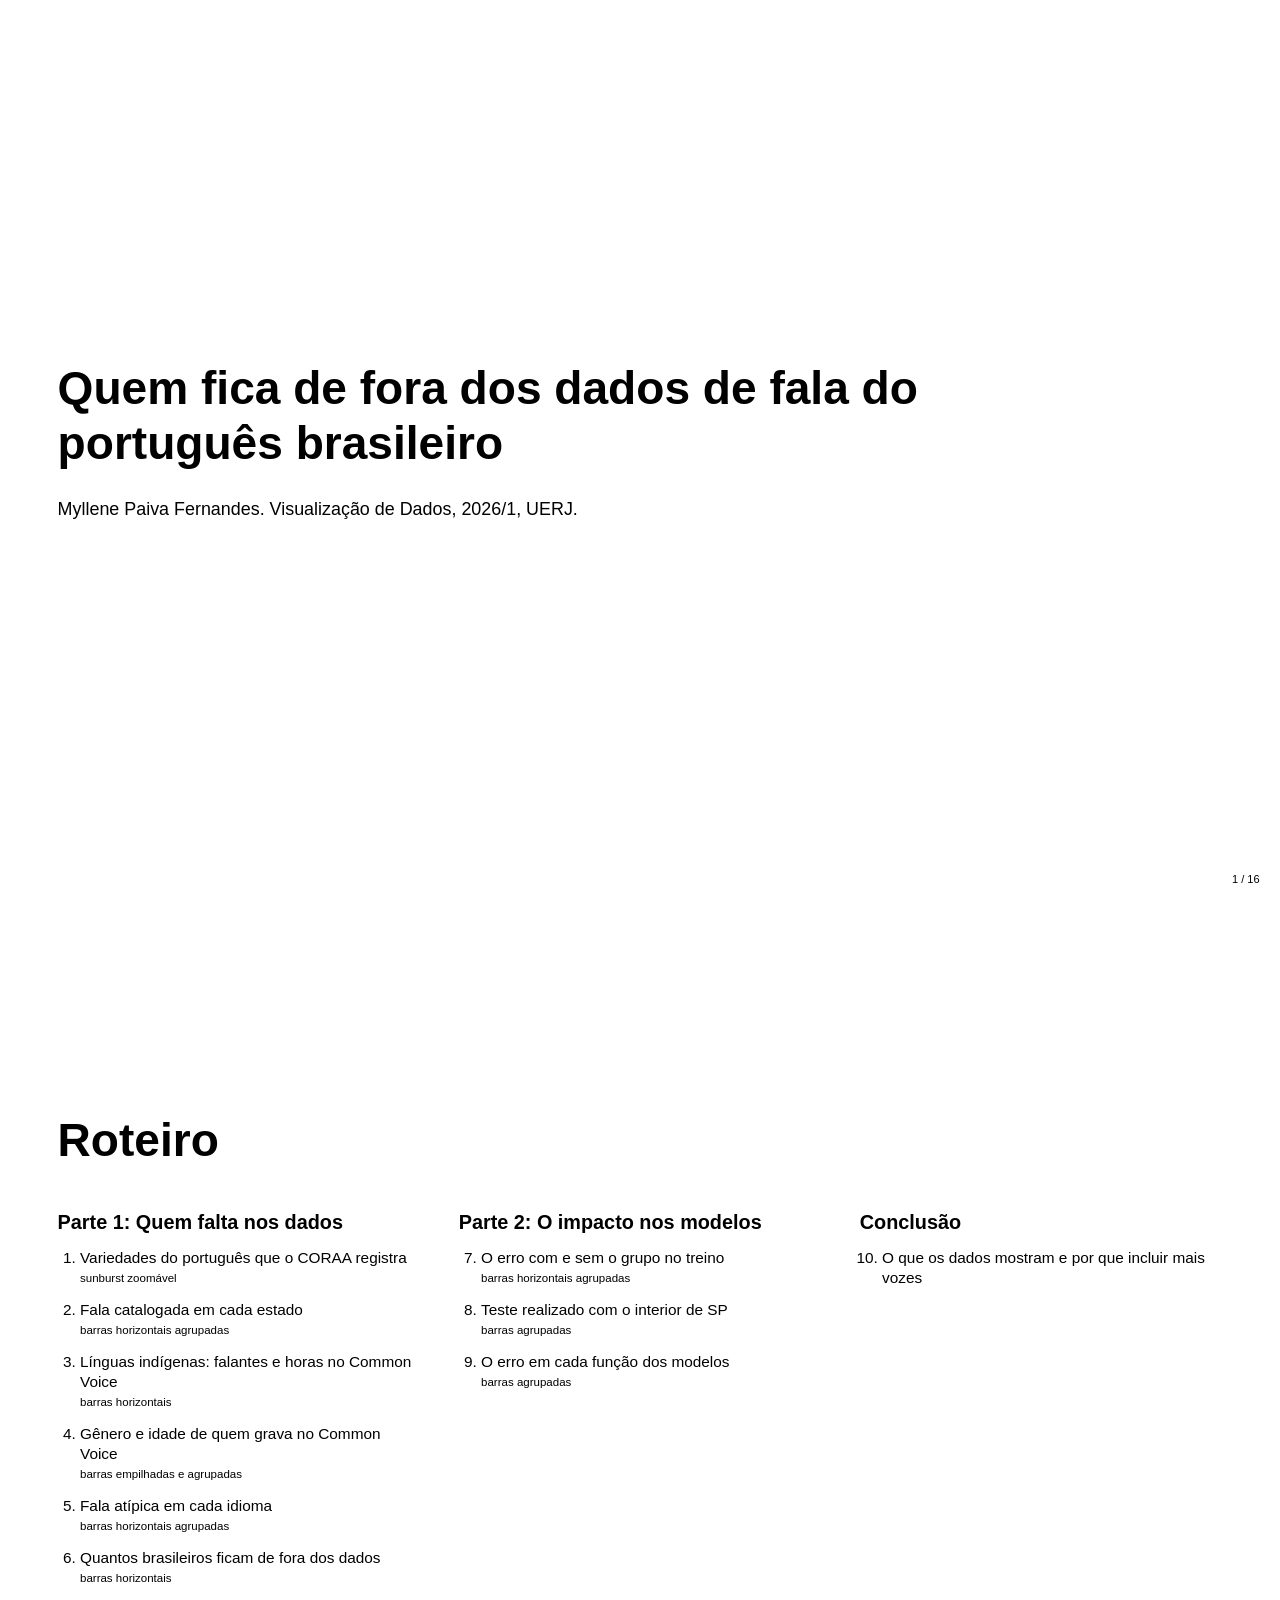
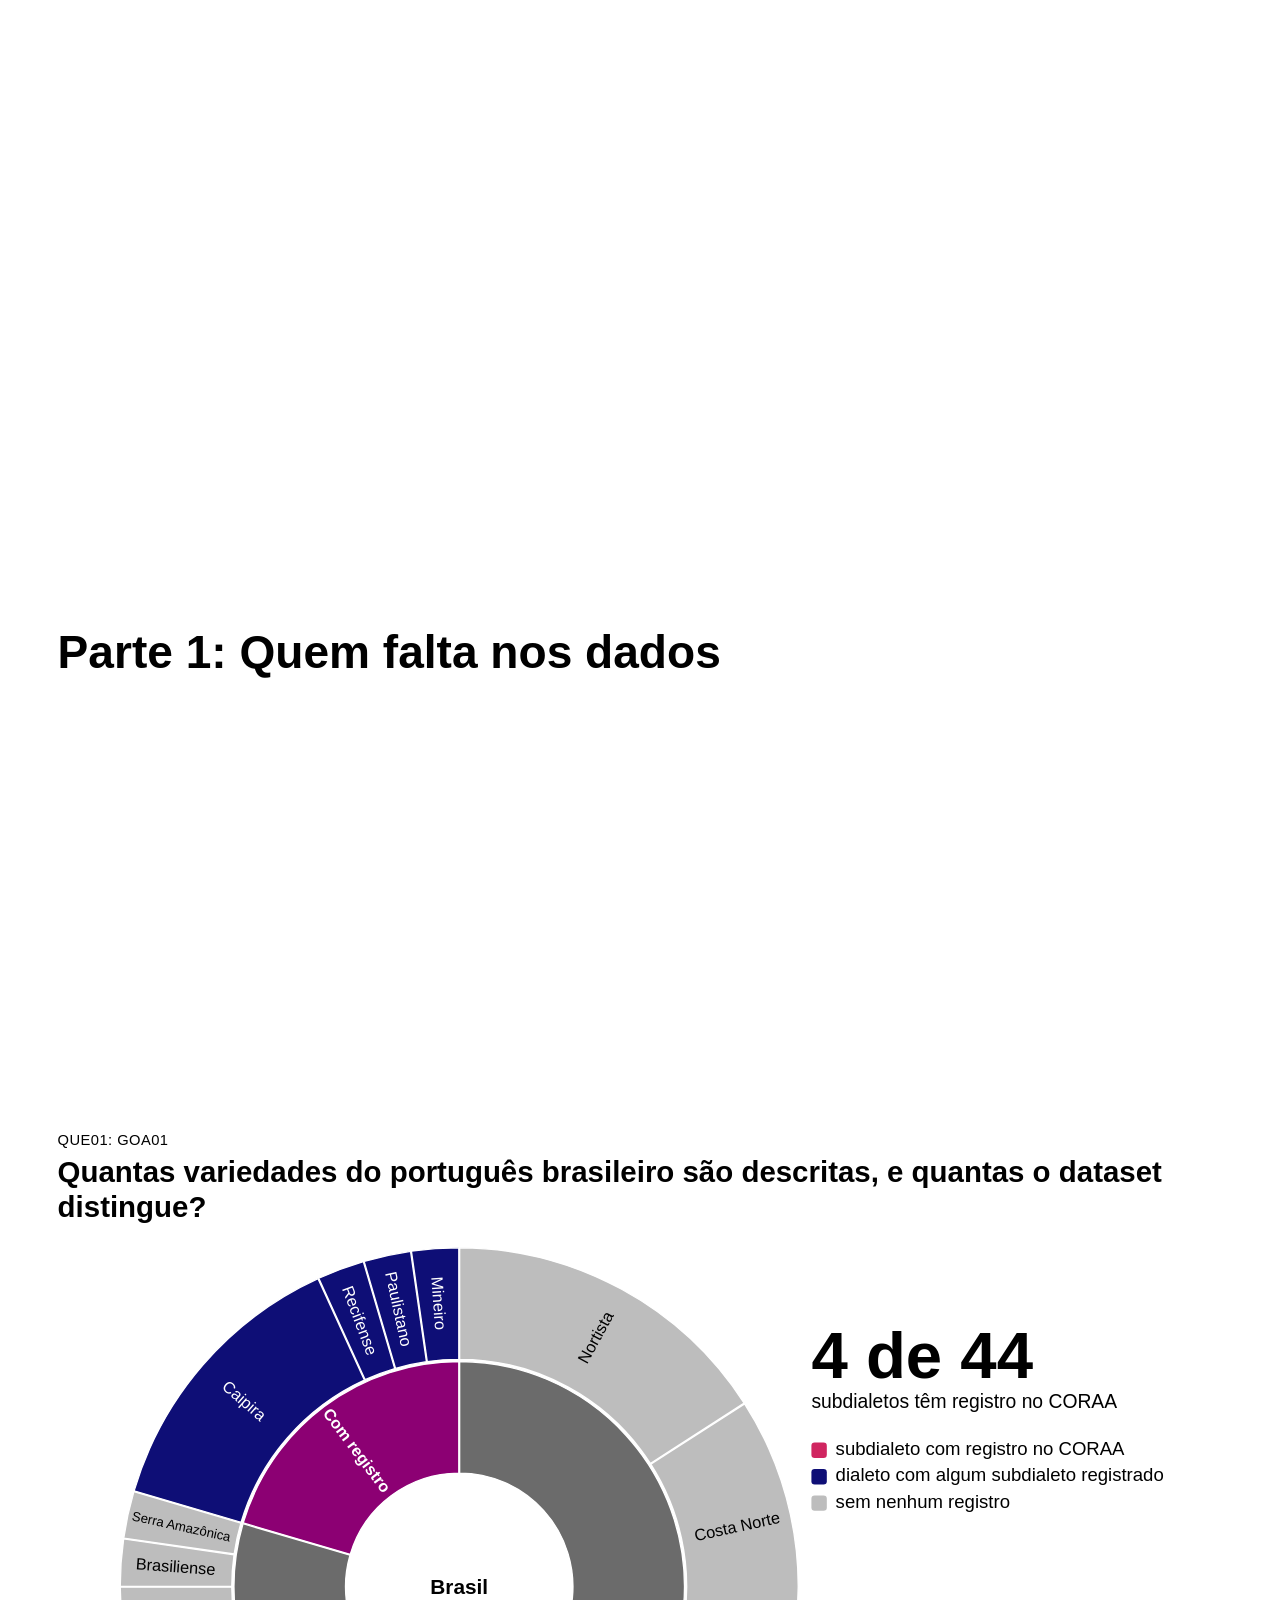
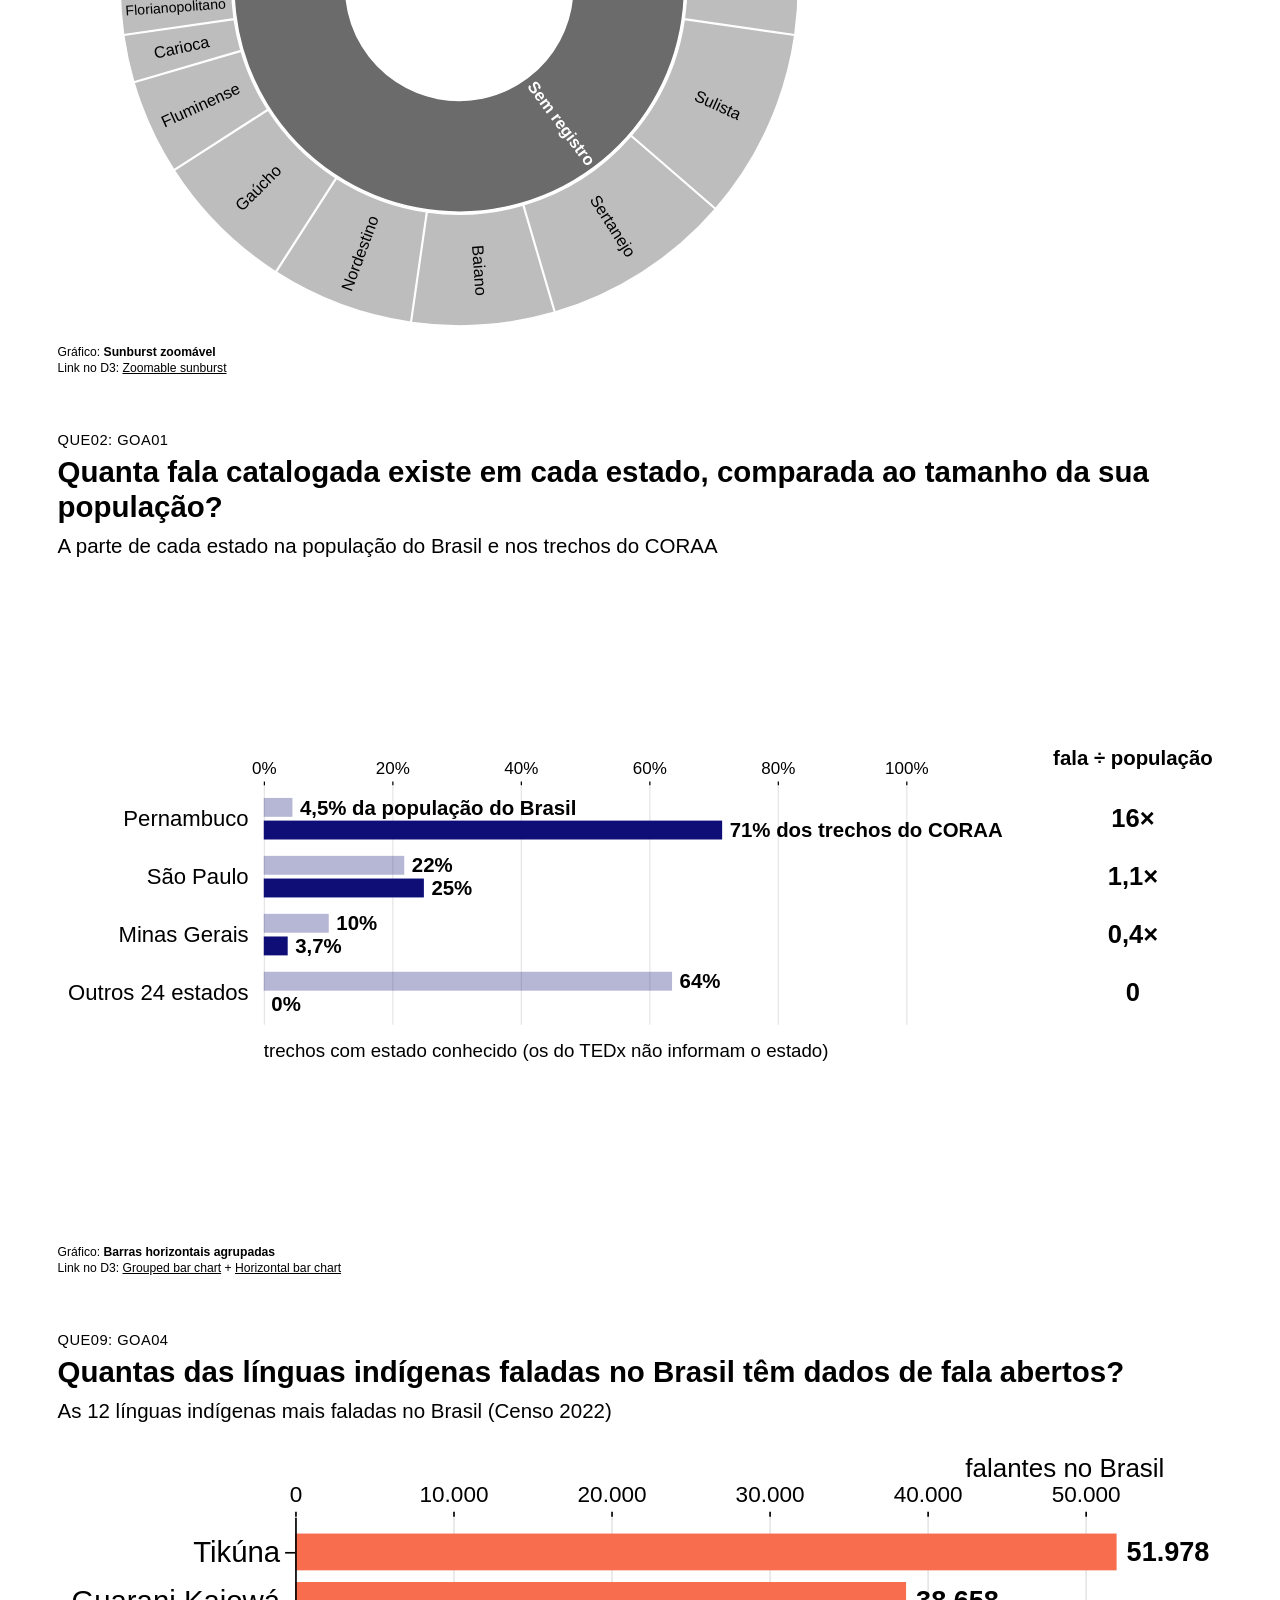
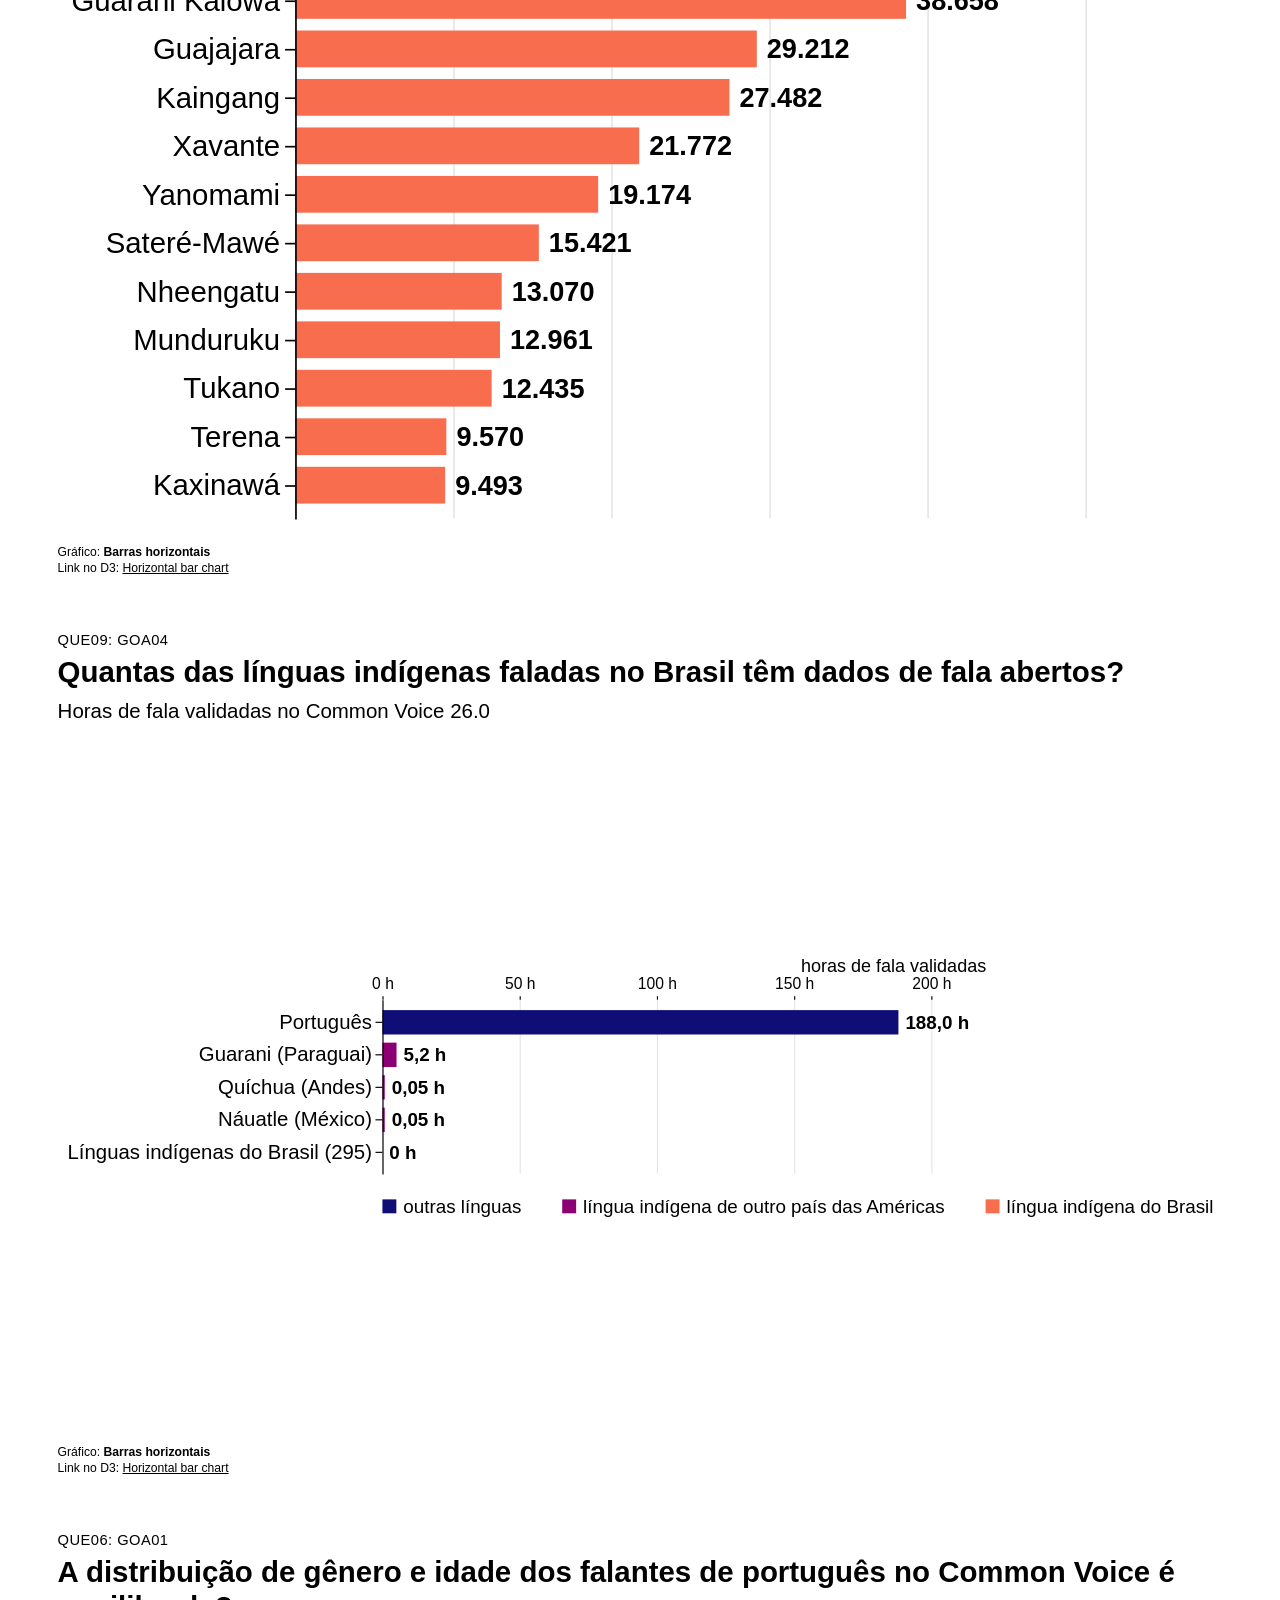
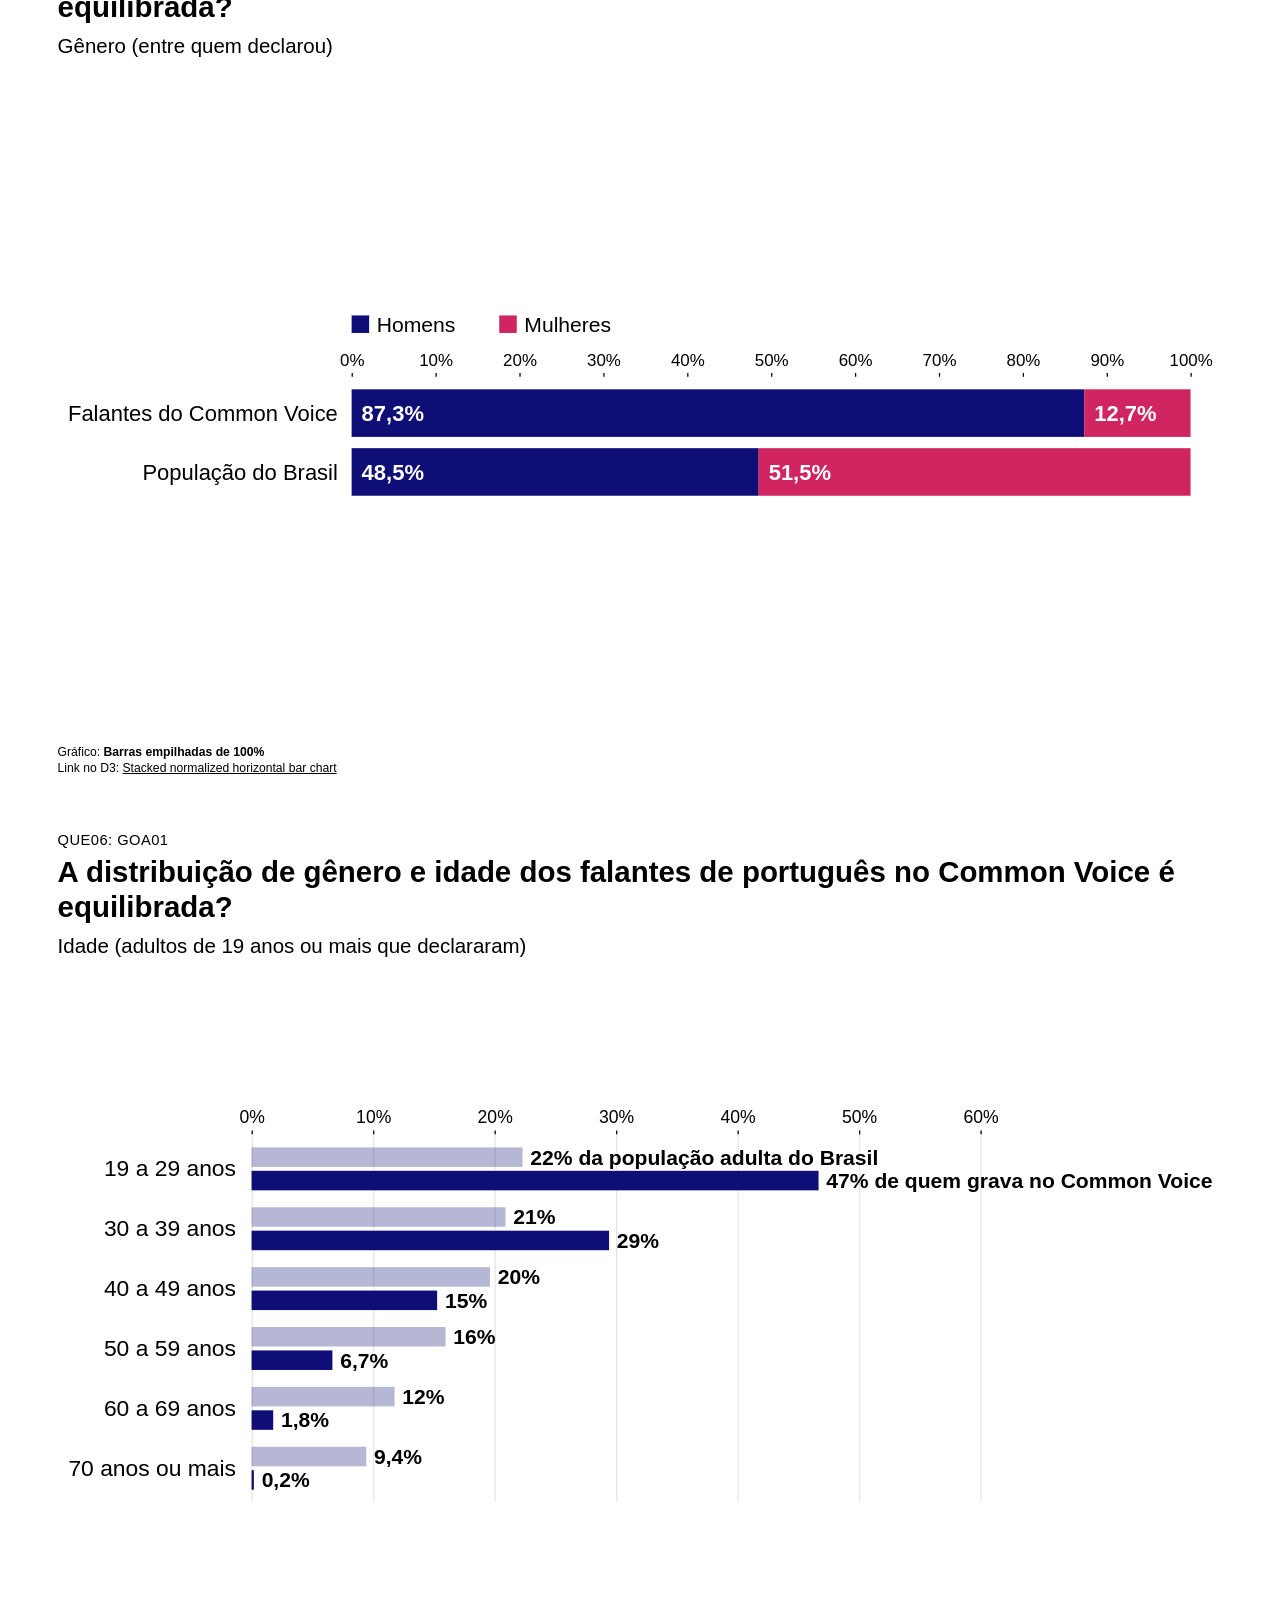
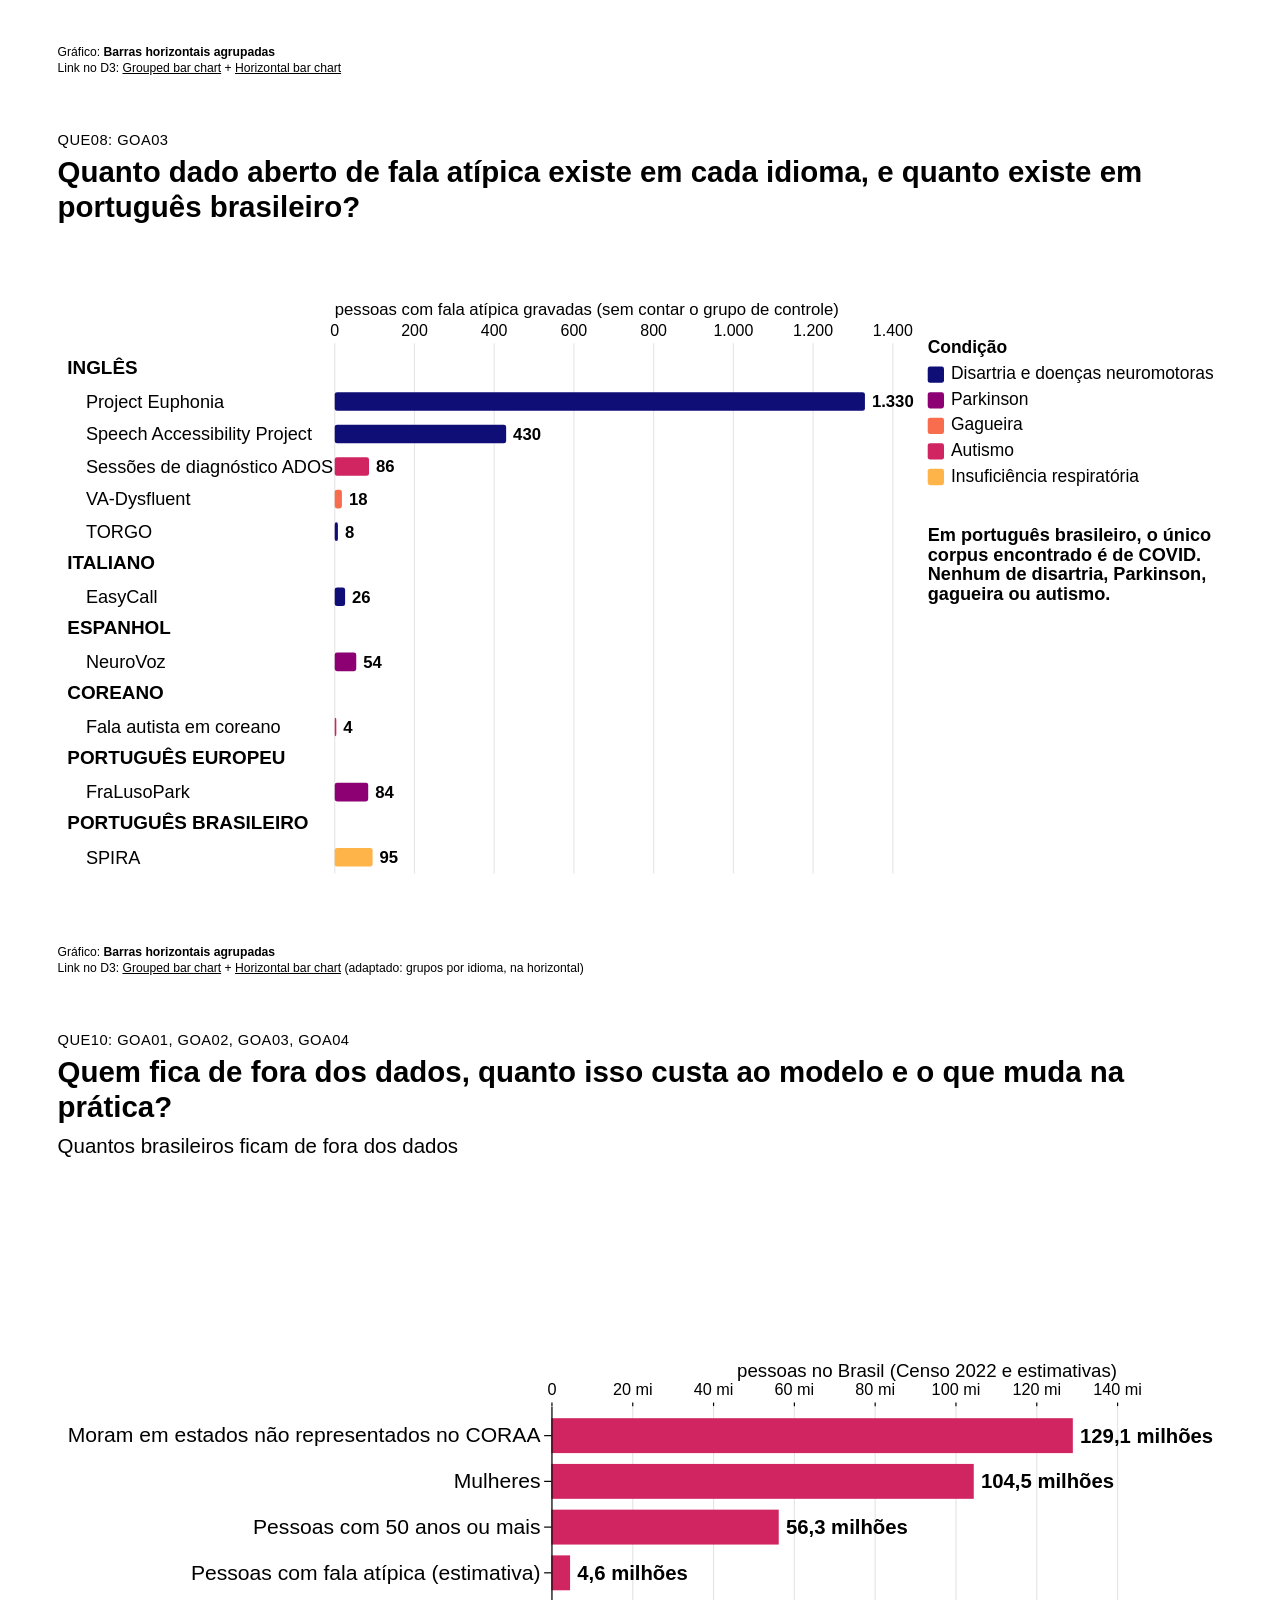
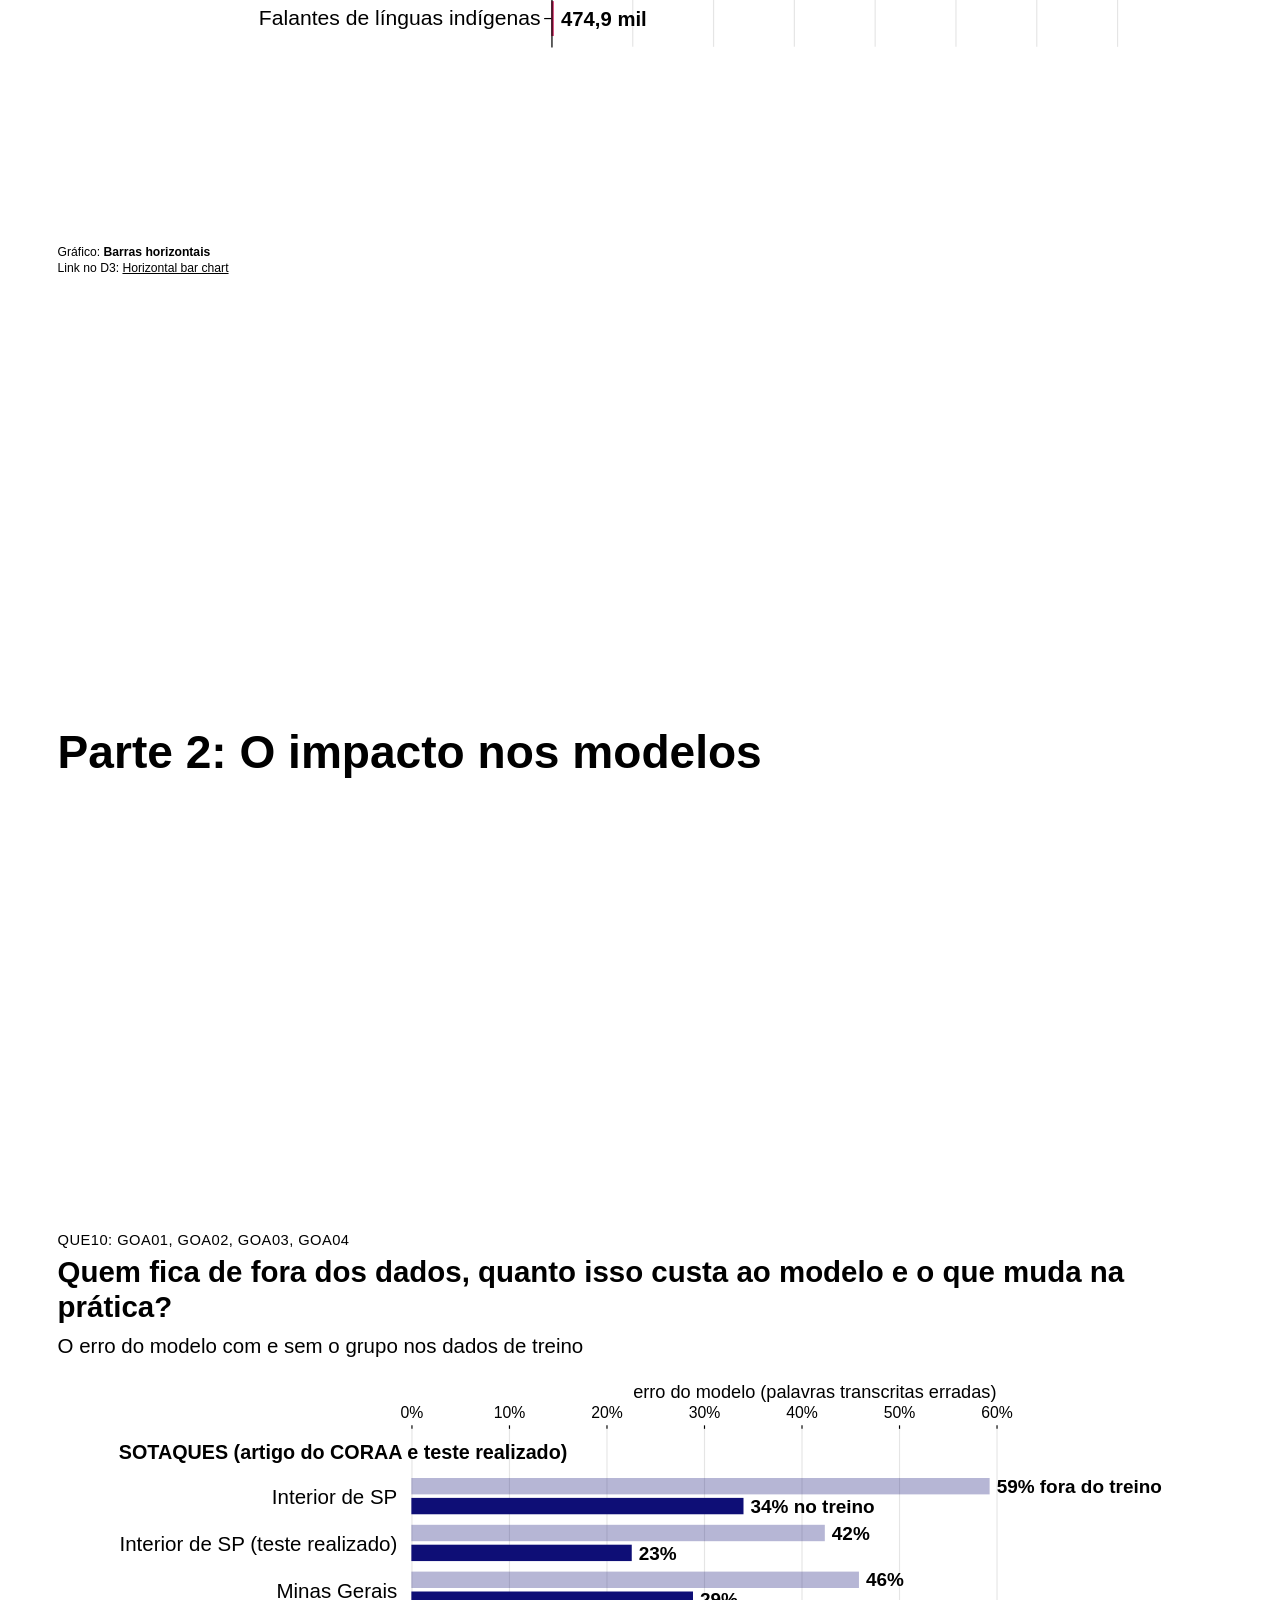
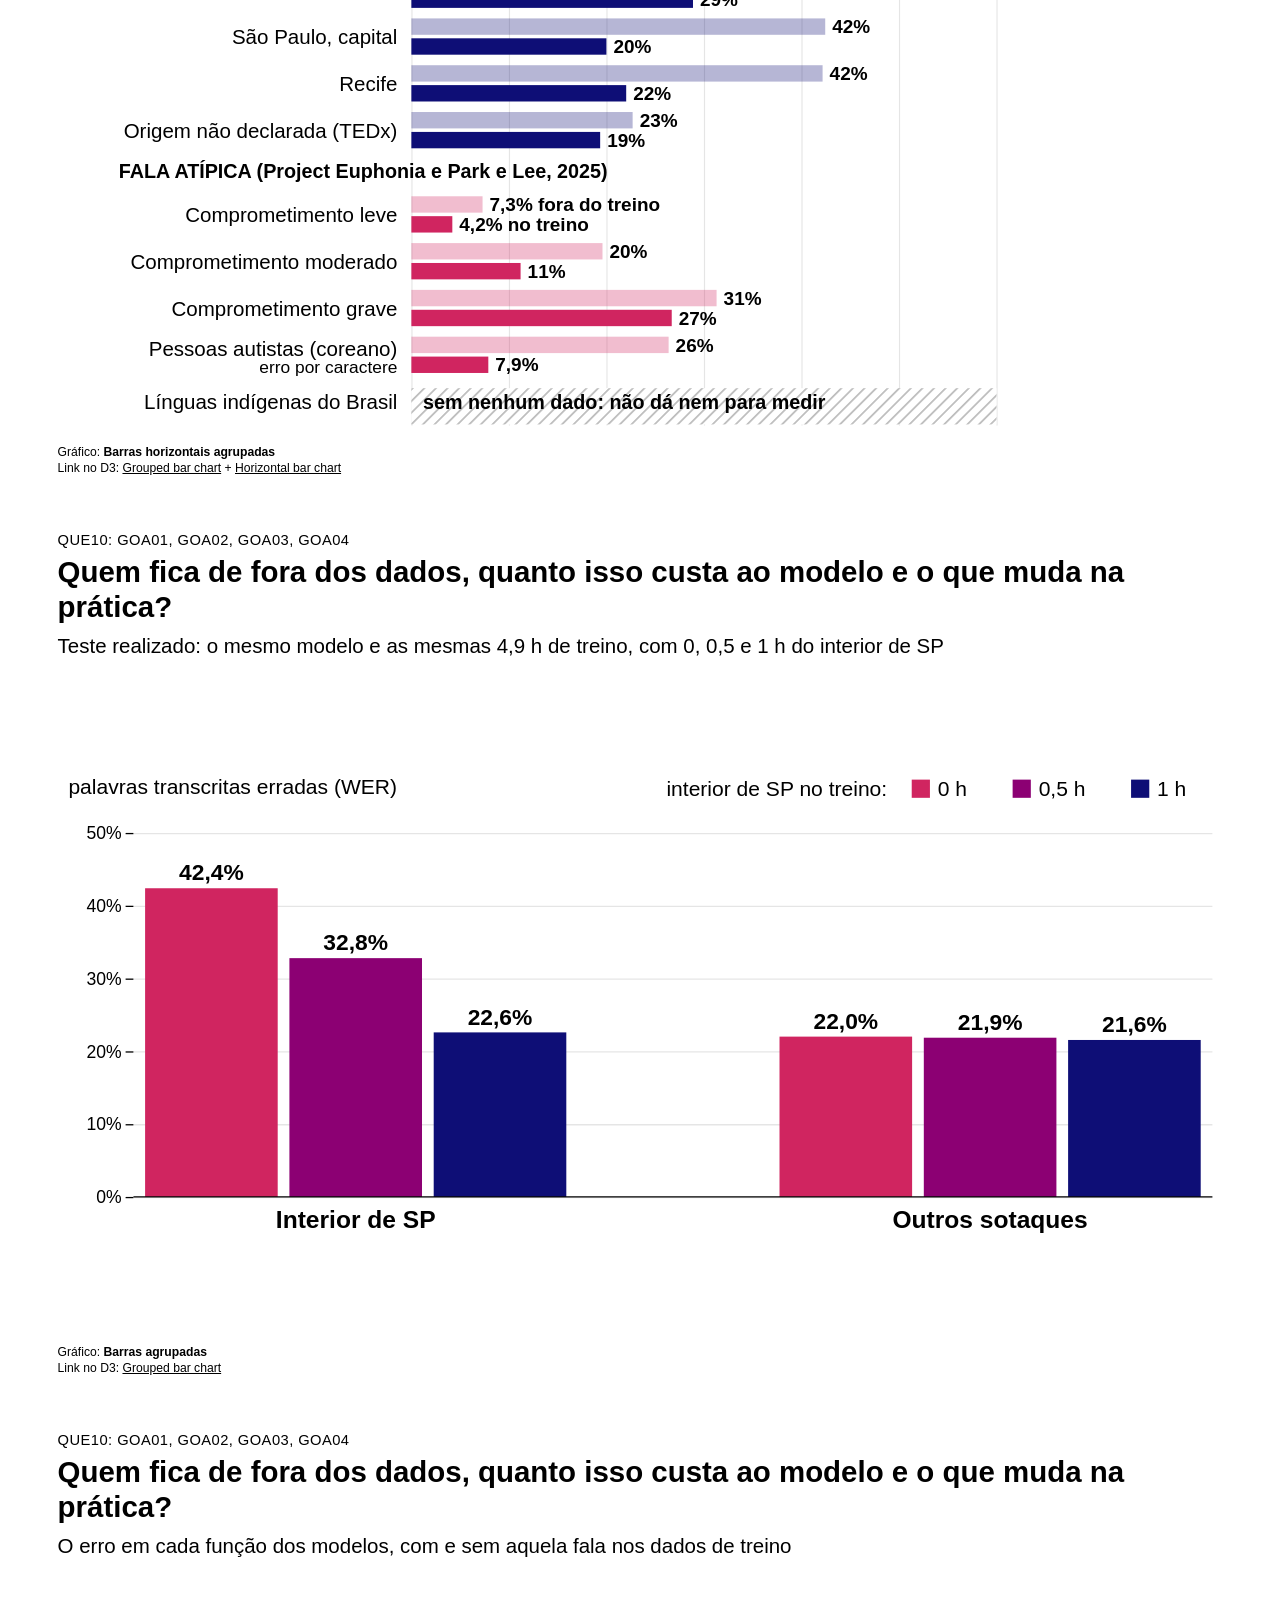
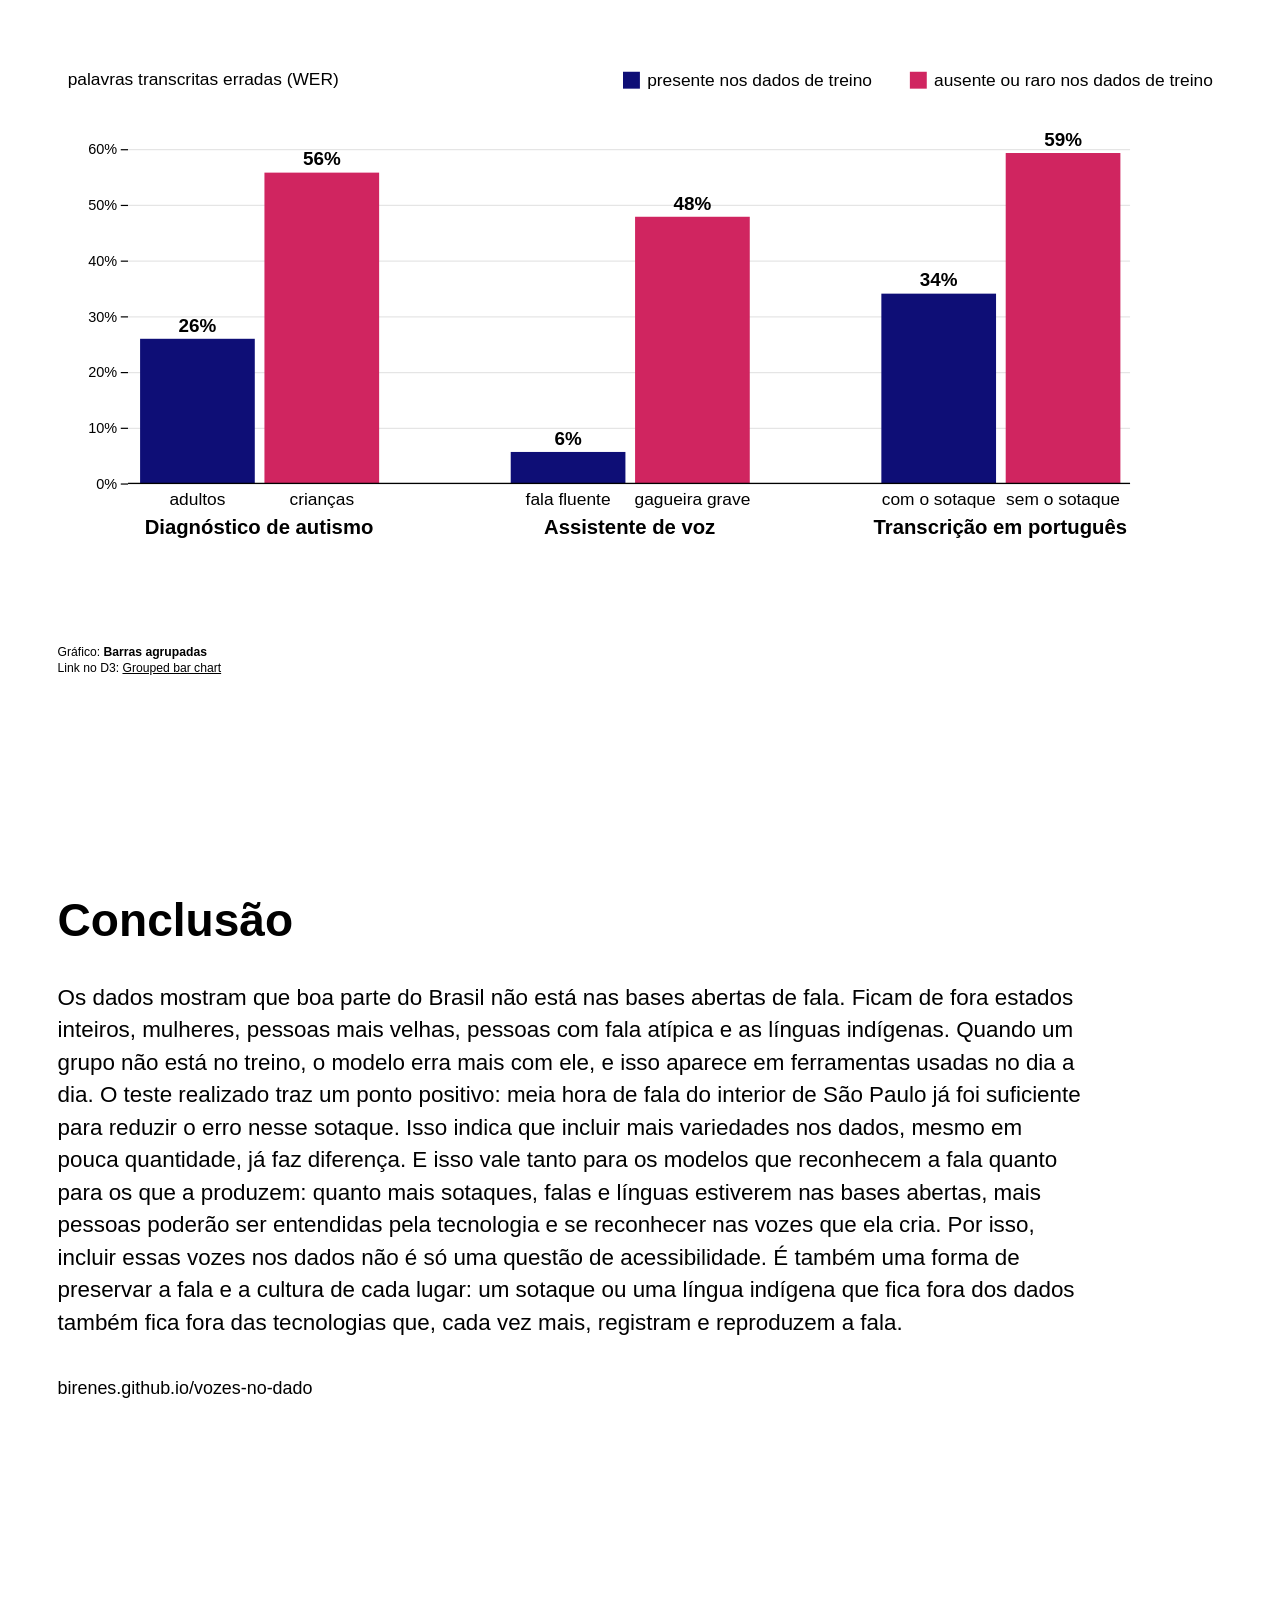
==== apresentacao.html @ 26de5886 "Deixa estados, idade, línguas e fala atípica mais diretos na apresentação Na apresentação, o cartogr" ====
<!doctype html>
<html lang="pt-BR">
<head>
<meta charset="utf-8">
<meta name="viewport" content="width=device-width, initial-scale=1">
<title>Apresentação: Quem fica de fora dos dados de fala do português brasileiro</title>
<link rel="stylesheet" href="estilo.css">
<link rel="stylesheet" href="apresentacao.css">
<script src="lib/d3.min.js"></script>
<script src="lib/d3-sankey.min.js"></script>
</head>
<body class="apresentacao">

<div class="slide texto">
  <h1>Quem fica de fora dos dados de fala do português brasileiro</h1>
  <p class="autoria">Myllene Paiva Fernandes. Visualização de Dados, 2026/1, UERJ.</p>
</div>

<!-- roteiro: cada item leva ao slide do grafico (data-ir = id do grafico) -->
<div class="slide texto roteiro">
  <div class="parte">Roteiro</div>
  <div class="etapas">
    <div>
      <h3>Parte 1: Quem falta nos dados</h3>
      <ol>
        <li><a data-ir="g01">Variedades do português que o CORAA registra</a> <span>sunburst zoomável</span></li>
        <li><a data-ir="g02p">Fala catalogada em cada estado</a> <span>barras horizontais agrupadas</span></li>
        <li><a data-ir="g09a">Línguas indígenas: falantes e horas no Common Voice</a> <span>barras horizontais</span></li>
        <li><a data-ir="g06a">Gênero e idade de quem grava no Common Voice</a> <span>barras empilhadas e agrupadas</span></li>
        <li><a data-ir="g08">Fala atípica em cada idioma</a> <span>barras horizontais agrupadas</span></li>
        <li><a data-ir="g10a">Quantos brasileiros ficam de fora dos dados</a> <span>barras horizontais</span></li>
      </ol>
    </div>
    <div>
      <h3>Parte 2: O impacto nos modelos</h3>
      <ol start="7">
        <li><a data-ir="g10e">O erro com e sem o grupo no treino</a> <span>barras horizontais agrupadas</span></li>
        <li><a data-ir="g10d">Teste realizado com o interior de SP</a> <span>barras agrupadas</span></li>
        <li><a data-ir="g10c">O erro em cada função dos modelos</a> <span>barras agrupadas</span></li>
      </ol>
    </div>
    <div>
      <h3>Conclusão</h3>
      <ol start="10">
        <li><a data-ir="fechamento">O que os dados mostram e por que incluir mais vozes</a></li>
      </ol>
    </div>
  </div>
</div>

<div class="slide texto"><div class="parte">Parte 1: Quem falta nos dados</div></div>

<div class="slide">
  <div class="etiqueta">QUE01: GOA01</div>
  <h2>Quantas variedades do português brasileiro são descritas, e quantas o dataset distingue?</h2>
  <div class="grafico" id="g01"></div>
  <p class="tipo">Gráfico: <strong>Sunburst zoomável</strong><br>Link no D3: <a href="https://observablehq.com/@d3/zoomable-sunburst" target="_blank">Zoomable sunburst</a></p>
</div>

<div class="slide" hidden>
  <div class="etiqueta">QUE01: versão estática</div>
  <h2>Quantas variedades do português brasileiro são descritas, e quantas o dataset distingue? (versão estática)</h2>
  <div class="grafico" id="g01b"></div>
  <p class="tipo">Gráfico: <strong>Sunburst</strong><br>Link no D3: <a href="https://observablehq.com/@d3/sunburst/2" target="_blank">Sunburst</a></p>
</div>

<div class="slide" hidden>
  <div class="etiqueta">QUE02: GOA01</div>
  <h2>Quanta fala catalogada existe em cada estado, comparada ao tamanho da sua população?</h2>
  <div class="grafico" id="g02"></div>
  <p class="tipo">Gráfico: <strong>Cartograma de círculos (Dorling)</strong><br>Link no D3: <a href="https://observablehq.com/@d3/bubble-map/2" target="_blank">Bubble map</a> + <a href="https://observablehq.com/@d3/collision-detection/2" target="_blank">Collision detection</a> (adaptado: os círculos do bubble map se afastam com a colisão para não se sobrepor)</p>
</div>

<!-- so na apresentacao: no lugar do cartograma, a parte de cada estado na populacao e na fala (graficos/apresentacao-pares.js) -->
<div class="slide">
  <div class="etiqueta">QUE02: GOA01</div>
  <h2>Quanta fala catalogada existe em cada estado, comparada ao tamanho da sua população?</h2>
  <h3>A parte de cada estado na população do Brasil e nos trechos do CORAA</h3>
  <div class="grafico" id="g02p"></div>
  <p class="tipo">Gráfico: <strong>Barras horizontais agrupadas</strong><br>Link no D3: <a href="https://observablehq.com/@d3/grouped-bar-chart/2" target="_blank">Grouped bar chart</a> + <a href="https://observablehq.com/@d3/horizontal-bar-chart/2" target="_blank">Horizontal bar chart</a></p>
</div>

<div class="slide" hidden>
  <div class="etiqueta">QUE05: GOA02</div>
  <h2>A qualidade do áudio, segundo os ouvintes que validaram o corpus, é a mesma entre as variedades?</h2>
  <div class="grafico" id="g05"></div>
  <p class="tipo">Gráfico: <strong>Barras agrupadas</strong><br>Link no D3: <a href="https://observablehq.com/@d3/grouped-bar-chart/2" target="_blank">Grouped bar chart</a></p>
</div>

<div class="slide">
  <div class="etiqueta">QUE09: GOA04</div>
  <h2>Quantas das línguas indígenas faladas no Brasil têm dados de fala abertos?</h2>
  <h3>As 12 línguas indígenas mais faladas no Brasil (Censo 2022)</h3>
  <div class="grafico" id="g09a"></div>
  <p class="tipo">Gráfico: <strong>Barras horizontais</strong><br>Link no D3: <a href="https://observablehq.com/@d3/horizontal-bar-chart/2" target="_blank">Horizontal bar chart</a></p>
</div>

<div class="slide">
  <div class="etiqueta">QUE09: GOA04</div>
  <h2>Quantas das línguas indígenas faladas no Brasil têm dados de fala abertos?</h2>
  <h3>Horas de fala validadas no Common Voice 26.0</h3>
  <div class="grafico" id="g09b"></div>
  <p class="tipo">Gráfico: <strong>Barras horizontais</strong><br>Link no D3: <a href="https://observablehq.com/@d3/horizontal-bar-chart/2" target="_blank">Horizontal bar chart</a></p>
</div>

<div class="slide">
  <div class="etiqueta">QUE06: GOA01</div>
  <h2>A distribuição de gênero e idade dos falantes de português no Common Voice é equilibrada?</h2>
  <h3>Gênero (entre quem declarou)</h3>
  <div class="grafico" id="g06a"></div>
  <p class="tipo">Gráfico: <strong>Barras empilhadas de 100%</strong><br>Link no D3: <a href="https://observablehq.com/@d3/stacked-normalized-horizontal-bar/2" target="_blank">Stacked normalized horizontal bar chart</a></p>
</div>

<div class="slide" hidden>
  <div class="etiqueta">QUE06: GOA01</div>
  <h2>A distribuição de gênero e idade dos falantes de português no Common Voice é equilibrada?</h2>
  <h3>Idade (adultos de 19 anos ou mais que declararam)</h3>
  <div class="grafico" id="g06b"></div>
  <p class="tipo">Gráfico: <strong>Barras divergentes</strong><br>Link no D3: <a href="https://observablehq.com/@d3/diverging-bar-chart/2" target="_blank">Diverging bar chart</a></p>
</div>

<!-- so na apresentacao: no lugar das barras divergentes, cada faixa de idade na populacao e no Common Voice -->
<div class="slide">
  <div class="etiqueta">QUE06: GOA01</div>
  <h2>A distribuição de gênero e idade dos falantes de português no Common Voice é equilibrada?</h2>
  <h3>Idade (adultos de 19 anos ou mais que declararam)</h3>
  <div class="grafico" id="g06p"></div>
  <p class="tipo">Gráfico: <strong>Barras horizontais agrupadas</strong><br>Link no D3: <a href="https://observablehq.com/@d3/grouped-bar-chart/2" target="_blank">Grouped bar chart</a> + <a href="https://observablehq.com/@d3/horizontal-bar-chart/2" target="_blank">Horizontal bar chart</a></p>
</div>

<div class="slide">
  <div class="etiqueta">QUE08: GOA03</div>
  <h2>Quanto dado aberto de fala atípica existe em cada idioma, e quanto existe em português brasileiro?</h2>
  <div class="grafico" id="g08"></div>
  <p class="tipo">Gráfico: <strong>Barras horizontais agrupadas</strong><br>Link no D3: <a href="https://observablehq.com/@d3/grouped-bar-chart/2" target="_blank">Grouped bar chart</a> + <a href="https://observablehq.com/@d3/horizontal-bar-chart/2" target="_blank">Horizontal bar chart</a> (adaptado: grupos por idioma, na horizontal)</p>
</div>

<div class="slide">
  <div class="etiqueta">QUE10: GOA01, GOA02, GOA03, GOA04</div>
  <h2>Quem fica de fora dos dados, quanto isso custa ao modelo e o que muda na prática?</h2>
  <h3>Quantos brasileiros ficam de fora dos dados</h3>
  <div class="grafico" id="g10a"></div>
  <p class="tipo">Gráfico: <strong>Barras horizontais</strong><br>Link no D3: <a href="https://observablehq.com/@d3/horizontal-bar-chart/2" target="_blank">Horizontal bar chart</a></p>
</div>

<div class="slide texto"><div class="parte">Parte 2: O impacto nos modelos</div></div>

<div class="slide" hidden>
  <div class="etiqueta">QUE03: GOA02</div>
  <h2>O erro dos modelos de reconhecimento de fala muda quando a variedade entra no treino?</h2>
  <h3>Por sotaque</h3>
  <div class="grafico" id="g03a"></div>
  <p class="tipo">Gráfico: <strong>Gráfico de halteres</strong><br>Link no D3: <a href="https://observablehq.com/@d3/dot-plot/2" target="_blank">Dot plot</a></p>
</div>

<div class="slide" hidden>
  <div class="etiqueta">QUE03: GOA02</div>
  <h2>O erro dos modelos de reconhecimento de fala muda quando a variedade entra no treino?</h2>
  <h3>Por estilo de fala</h3>
  <div class="grafico" id="g03b"></div>
  <p class="tipo">Gráfico: <strong>Gráfico de halteres</strong><br>Link no D3: <a href="https://observablehq.com/@d3/dot-plot/2" target="_blank">Dot plot</a></p>
</div>

<div class="slide" hidden>
  <div class="etiqueta">QUE04: GOA01, GOA02</div>
  <h2>Sotaque e estilo de fala andam juntos no dataset, a ponto de não ser possível separá-los?</h2>
  <div class="grafico" id="g04"></div>
  <p class="tipo">Gráfico: <strong>Diagrama de Sankey</strong><br>Link no D3: <a href="https://observablehq.com/@d3/sankey/2" target="_blank">Sankey diagram</a></p>
</div>

<div class="slide" hidden>
  <div class="etiqueta">QUE04: parte 2, experimento próprio</div>
  <h2>Separando sotaque e estilo, o erro do modelo muda com qual dos dois?</h2>
  <div class="grafico" id="g04b"></div>
  <p class="tipo">Gráfico: <strong>Barras horizontais</strong><br>Link no D3: <a href="https://observablehq.com/@d3/horizontal-bar-chart/2" target="_blank">Horizontal bar chart</a></p>
</div>

<div class="slide" hidden>
  <div class="etiqueta">QUE07: GOA02, GOA03</div>
  <h2>Quanto o erro dos modelos aumenta com a fala atípica, e quanto diminui quando essa fala entra no treino?</h2>
  <h3>Gagueira: erro de um assistente de voz comercial por gravidade (Lea et al., 2021)</h3>
  <div class="grafico" id="g07a"></div>
  <p class="tipo">Gráfico: <strong>Barras horizontais</strong><br>Link no D3: <a href="https://observablehq.com/@d3/horizontal-bar-chart/2" target="_blank">Horizontal bar chart</a></p>
</div>

<div class="slide" hidden>
  <div class="etiqueta">QUE07: GOA02, GOA03</div>
  <h2>Quanto o erro dos modelos aumenta com a fala atípica, e quanto diminui quando essa fala entra no treino?</h2>
  <h3>Fala com comprometimento: modelo genérico × personalizado (Project Euphonia)</h3>
  <div class="grafico" id="g07b"></div>
  <p class="tipo">Gráfico: <strong>Gráfico de halteres</strong><br>Link no D3: <a href="https://observablehq.com/@d3/dot-plot/2" target="_blank">Dot plot</a></p>
</div>

<div class="slide texto" hidden><div class="parte">Conclusão</div></div>

<div class="slide" hidden>
  <div class="etiqueta">QUE10: GOA01, GOA02, GOA03, GOA04</div>
  <h2>Quem fica de fora dos dados, quanto isso custa ao modelo e o que muda na prática?</h2>
  <h3>Quanto o modelo erra a mais quando o grupo fica fora do treino</h3>
  <div class="grafico" id="g10b"></div>
  <p class="tipo">Gráfico: <strong>Barras horizontais</strong><br>Link no D3: <a href="https://observablehq.com/@d3/horizontal-bar-chart/2" target="_blank">Horizontal bar chart</a></p>
</div>

<!-- so na apresentacao: no lugar do "% a mais", o erro com e sem o grupo no treino, lado a lado (graficos/q10-pares.js) -->
<div class="slide">
  <div class="etiqueta">QUE10: GOA01, GOA02, GOA03, GOA04</div>
  <h2>Quem fica de fora dos dados, quanto isso custa ao modelo e o que muda na prática?</h2>
  <h3>O erro do modelo com e sem o grupo nos dados de treino</h3>
  <div class="grafico" id="g10e"></div>
  <p class="tipo">Gráfico: <strong>Barras horizontais agrupadas</strong><br>Link no D3: <a href="https://observablehq.com/@d3/grouped-bar-chart/2" target="_blank">Grouped bar chart</a> + <a href="https://observablehq.com/@d3/horizontal-bar-chart/2" target="_blank">Horizontal bar chart</a></p>
</div>

<div class="slide">
  <div class="etiqueta">QUE10: GOA01, GOA02, GOA03, GOA04</div>
  <h2>Quem fica de fora dos dados, quanto isso custa ao modelo e o que muda na prática?</h2>
  <h3>Teste realizado: o mesmo modelo e as mesmas 4,9 h de treino, com 0, 0,5 e 1 h do interior de SP</h3>
  <div class="grafico" id="g10d"></div>
  <p class="tipo">Gráfico: <strong>Barras agrupadas</strong><br>Link no D3: <a href="https://observablehq.com/@d3/grouped-bar-chart/2" target="_blank">Grouped bar chart</a></p>
</div>

<div class="slide">
  <div class="etiqueta">QUE10: GOA01, GOA02, GOA03, GOA04</div>
  <h2>Quem fica de fora dos dados, quanto isso custa ao modelo e o que muda na prática?</h2>
  <h3>O erro em cada função dos modelos, com e sem aquela fala nos dados de treino</h3>
  <div class="grafico" id="g10c"></div>
  <p class="tipo">Gráfico: <strong>Barras agrupadas</strong><br>Link no D3: <a href="https://observablehq.com/@d3/grouped-bar-chart/2" target="_blank">Grouped bar chart</a></p>
</div>

<div class="slide texto" id="fechamento">
  <div class="parte">Conclusão</div>
  <p class="explicacao">Os dados mostram que boa parte do Brasil não está nas bases abertas de fala. Ficam de fora estados inteiros, mulheres, pessoas mais velhas, pessoas com fala atípica e as línguas indígenas. Quando um grupo não está no treino, o modelo erra mais com ele, e isso aparece em ferramentas usadas no dia a dia. O teste realizado traz um ponto positivo: meia hora de fala do interior de São Paulo já foi suficiente para reduzir o erro nesse sotaque. Isso indica que incluir mais variedades nos dados, mesmo em pouca quantidade, já faz diferença. E isso vale tanto para os modelos que reconhecem a fala quanto para os que a produzem: quanto mais sotaques, falas e línguas estiverem nas bases abertas, mais pessoas poderão ser entendidas pela tecnologia e se reconhecer nas vozes que ela cria. Por isso, incluir essas vozes nos dados não é só uma questão de acessibilidade. É também uma forma de preservar a fala e a cultura de cada lugar: um sotaque ou uma língua indígena que fica fora dos dados também fica fora das tecnologias que, cada vez mais, registram e reproduzem a fala.</p>
  <p class="endereco">birenes.github.io/vozes-no-dado</p>
</div>

<div id="contador"></div>
<div id="tooltip"></div>

<script>window.APRESENTACAO = true; // os graficos leem isto para as versoes so da apresentacao</script>
<script src="graficos/comum.js"></script>
<script src="graficos/q01-sunburst.js"></script>
<script src="graficos/q01b-sunburst-estatico.js"></script>
<script src="graficos/q02-estados.js"></script>
<script src="graficos/q03-halteres.js"></script>
<script src="graficos/q04-sankey.js"></script>
<script src="graficos/q04b-whisper.js"></script>
<script src="graficos/q05-barras-agrupadas.js"></script>
<script src="graficos/q06-divergente.js"></script>
<script src="graficos/q07-fala-atipica.js"></script>
<script src="graficos/q08-barras.js"></script>
<script src="graficos/q09-barras.js"></script>
<script src="graficos/q10-conclusao.js"></script>
<script src="graficos/q10-pares.js"></script>
<script src="graficos/apresentacao-pares.js"></script>
<script>
  // navegacao: setas, Page Up/Page Down (o passador de slides manda essas teclas) e espaco.
  // F liga e desliga a tela cheia. O numero do slide fica no endereco (#5), entao da para
  // abrir direto num slide e recarregar sem voltar para o comeco.
  const slides = [...document.querySelectorAll(".slide:not([hidden])")];
  let atual = 0;
  function ir(n) {
    atual = Math.max(0, Math.min(slides.length - 1, n));
    slides[atual].scrollIntoView({ behavior: "instant", block: "start" });
    document.getElementById("contador").textContent = `${atual + 1} / ${slides.length}`;
    history.replaceState(null, "", "#" + (atual + 1));
  }
  document.addEventListener("keydown", e => {
    if (["ArrowRight", "ArrowDown", "PageDown", " "].includes(e.key)) { e.preventDefault(); ir(atual + 1); }
    else if (["ArrowLeft", "ArrowUp", "PageUp"].includes(e.key)) { e.preventDefault(); ir(atual - 1); }
    else if (e.key === "Home") { e.preventDefault(); ir(0); }
    else if (e.key === "End") { e.preventDefault(); ir(slides.length - 1); }
    else if (e.key === "f" || e.key === "F") {
      if (document.fullscreenElement) document.exitFullscreen(); else document.documentElement.requestFullscreen();
    }
  });
  // rolando com o mouse, o contador acompanha o slide que esta na tela
  const olho = new IntersectionObserver(es => es.forEach(e => {
    if (e.isIntersecting) {
      atual = slides.indexOf(e.target);
      document.getElementById("contador").textContent = `${atual + 1} / ${slides.length}`;
      history.replaceState(null, "", "#" + (atual + 1));
    }
  }), { threshold: 0.6 });
  slides.forEach(s => olho.observe(s));
  ir((parseInt(location.hash.slice(1)) || 1) - 1);
  // clicar num item do roteiro leva ao slide daquele grafico
  document.querySelectorAll("[data-ir]").forEach(a => a.addEventListener("click", () =>
    ir(slides.indexOf(document.getElementById(a.dataset.ir).closest(".slide")))));
  // na tela cheia o tamanho muda: volta a encaixar o slide atual
  addEventListener("resize", () => ir(atual));

  // TEXTO MAIOR DENTRO DOS GRAFICOS (so neste modo; a pagina principal nao muda).
  // Os graficos foram desenhados para a leitura de perto, com letra de 11 a 14. No projetor isso
  // fica pequeno, entao aqui cada texto do svg cresce AUMENTO vezes. Depois as legendas em linha
  // sao reespacadas pela largura real de cada rotulo (senao um rotulo encosta no proximo) e o
  // viewBox e recortado em volta do desenho, para nada sair cortado e o grafico encher o slide.
  const AUMENTO = 1.35;
  // excecoes: na QUE08 os nomes dos corpora sao compridos e encostariam nas barras; no ultimo
  // grafico da conclusao os rotulos embaixo de cada barra ("com o sotaque") encostariam um no outro
  const AUMENTO_GRAFICO = { g08: 1.25, g10c: 1.2 };

  function reespacarLegendas(svg, f) {
    // so entra o que esta na linha da legenda: quadradinhos e bolinhas pequenos e textos sem y proprio
    const naLinha = el => el.tagName === "text" ? !+el.getAttribute("y")
      : el.tagName === "circle" ? !el.getAttribute("cy") && +el.getAttribute("r") <= 8
      : el.tagName === "rect" && +el.getAttribute("width") <= 16 && +el.getAttribute("height") <= 16;
    svg.querySelectorAll("g").forEach(g => {
      const filhos = [...g.children].filter(naLinha);
      // legenda = pelo menos dois pares (quadradinho ou bolinha, rotulo) na mesma linha
      const pares = filhos.filter((el, i) => /^(rect|circle)$/.test(el.tagName) && filhos[i + 1]?.tagName === "text");
      if (pares.length < 2) return;
      const xDe = el => +(el.tagName === "circle" ? el.getAttribute("cx") : el.getAttribute("x")) || 0;
      const poe = (el, x) => el.setAttribute(el.tagName === "circle" ? "cx" : "x", x);
      let cursor = null;
      for (let i = 0; i < filhos.length; i++) {
        const el = filhos[i];
        if (/^(rect|circle)$/.test(el.tagName) && filhos[i + 1]?.tagName === "text") {
          const t = filhos[i + 1], desloc = xDe(t) - xDe(el);
          const x = cursor === null ? xDe(el) : cursor;
          poe(el, x); t.setAttribute("x", x + desloc);
          cursor = x + desloc + t.getComputedTextLength() + 26 * f;
          i++;
        } else if (el.tagName === "text") {
          cursor = xDe(el) + el.getComputedTextLength() + 14 * f;
        }
      }
    });
  }

  // caixa do que aparece de fato na tela: deixa de fora o que esta invisivel (os aneis escondidos
  // do sunburst zoomavel) e os retangulos transparentes que so servem para o mouse
  function caixaVisivel(svg) {
    const base = svg.getScreenCTM().inverse();
    let x0 = Infinity, y0 = Infinity, x1 = -Infinity, y1 = -Infinity;
    svg.querySelectorAll("path, rect, circle, line, text").forEach(el => {
      if (el.closest("defs, marker, pattern")) return;
      for (let a = el; a && a !== svg; a = a.parentElement) {
        const s = getComputedStyle(a);
        if (s.display === "none" || s.visibility === "hidden" || +s.opacity === 0) return;
      }
      const s = getComputedStyle(el);
      const semPreenchimento = s.fill === "none" || s.fill === "transparent" || +s.fillOpacity === 0 || /rgba\(.*, 0\)/.test(s.fill);
      // contorno branco nao conta: e o separador entre as fatias, some no fundo
      const semContorno = s.stroke === "none" || s.stroke === "rgb(255, 255, 255)" || +s.strokeOpacity === 0
        || +parseFloat(s.strokeWidth) === 0;
      if (semPreenchimento && semContorno) return;
      const b = el.getBBox();
      if (!b.width && !b.height) return;
      const m = base.multiply(el.getScreenCTM());
      [[b.x, b.y], [b.x + b.width, b.y], [b.x, b.y + b.height], [b.x + b.width, b.y + b.height]].forEach(([x, y]) => {
        const p = new DOMPoint(x, y).matrixTransform(m);
        x0 = Math.min(x0, p.x); y0 = Math.min(y0, p.y); x1 = Math.max(x1, p.x); y1 = Math.max(y1, p.y);
      });
    });
    return { x: x0, y: y0, width: x1 - x0, height: y1 - y0 };
  }

  function ampliar(svg, f) {
    const textos = [...svg.querySelectorAll("text, tspan")];
    const tamanhos = textos.map(t => parseFloat(getComputedStyle(t).fontSize));
    textos.forEach((t, i) => { t.style.fontSize = (tamanhos[i] * f) + "px"; });
    // eixo em cima do grafico: com a letra maior, a marquinha do eixo encostaria no "p" de "p.p."
    svg.querySelectorAll(".tick line").forEach(l => {
      const y2 = +l.getAttribute("y2");
      if (y2 < 0) l.setAttribute("y2", y2 / 2);
    });
    reespacarLegendas(svg, f);
    const b = caixaVisivel(svg), folga = 8;
    // se a conta da caixa falhar em algum navegador, o grafico fica com o enquadramento original em vez de sumir
    if (![b.x, b.y, b.width, b.height].every(Number.isFinite) || b.width <= 0 || b.height <= 0) return;
    svg.setAttribute("viewBox", [b.x - folga, b.y - folga, b.width + 2 * folga, b.height + 2 * folga].join(" "));
  }

  // AJUSTES DE UM GRAFICO SO (tambem so neste modo)
  const AJUSTE = {
    // sunburst zoomavel: com a letra maior, o nome comprido passaria da borda da fatia.
    // Cada rotulo encolhe so o necessario para caber na largura do anel (o raio do circulo do meio).
    g01(svg) {
      const anel = +svg.querySelector("circle").getAttribute("r");
      svg.querySelectorAll('g[pointer-events="none"] text').forEach(t => {
        const largura = t.getComputedTextLength(), cabe = anel - 12;
        if (largura > cabe) t.style.fontSize = (parseFloat(t.style.fontSize) * cabe / largura) + "px";
      });
    },
    // QUE06: mulheres no mesmo carmim dos outros graficos (no site continua o amarelo)
    g06a(svg) {
      svg.querySelectorAll("rect").forEach(r => {
        if (r.getAttribute("fill") !== "#FFB449") return;
        r.setAttribute("fill", COR.destaque);
        // a porcentagem escrita dentro da barra passa a ser branca, como sobre o azul
        if (r.parentNode === svg && r.nextElementSibling?.tagName === "text") r.nextElementSibling.setAttribute("fill", "#ffffff");
      });
    },
  };

  // os graficos carregam os dados em paralelo: espera todos aparecerem antes de ampliar.
  // Os slides com hidden ficam fora da apresentacao (para voltar, e so tirar o hidden).
  const caixas = [...document.querySelectorAll(".slide:not([hidden]) .grafico")];
  const espera = setInterval(() => {
    if (!caixas.every(c => c.querySelector("svg text"))) return;
    clearInterval(espera);
    setTimeout(() => {
      // um grafico que der erro no ajuste nao impede os outros
      caixas.forEach(c => {
        try { ampliar(c.querySelector("svg"), AUMENTO_GRAFICO[c.id] || AUMENTO); AJUSTE[c.id]?.(c.querySelector("svg")); }
        catch (e) { console.warn("ajuste da apresentacao falhou em", c.id, e); }
      });
      document.body.classList.add("pronto");
    }, 200);
  }, 100);

  // recarga automatica, igual a da pagina principal (so no proprio computador)
  if (["127.0.0.1", "localhost"].includes(location.hostname)) (function () {
    let visto = null;
    setInterval(async () => {
      try {
        const t = await fetch("/__recarregar").then(r => r.text());
        if (visto === null) visto = t; else if (t !== visto) location.reload();
      } catch (e) { /* servidor parado: ignora */ }
    }, 1000);
  })();
</script>
</body>
</html>
---- estilo.css ----
/* Todo texto da pagina e dos graficos e preto e em Arial.
   A paleta do trabalho fica so nas marcas dos graficos (ver graficos/comum.js). */
* { font-family: Arial, sans-serif; }
body { margin: 0; background: #fff; color: #000; line-height: 1.5; }
main { max-width: 1060px; margin: 0 auto; padding: 48px 24px 120px; }
h2 { font-size: 21px; margin: 6px 0 0; max-width: 860px; }
.etiqueta { font-size: 12px; letter-spacing: .03em; color: #000; text-transform: uppercase; }
section { margin-top: 88px; }
.tipo { font-size: 13px; color: #000; margin: 6px 0 0; }
.tipo a { color: #000; }
.grafico { margin-top: 18px; }
#tooltip { position: fixed; pointer-events: none; background: #000; color: #fff; font-size: 13px;
  padding: 8px 10px; border-radius: 6px; opacity: 0; transition: opacity .12s; max-width: 280px; line-height: 1.4; }
h3 { font-size: 16px; margin: 32px 0 0; }
.parte { font-size: 26px; font-weight: bold; margin-top: 140px; }
.parte:first-child { margin-top: 0; }
.parte + section { margin-top: 36px; }
.explicacao { font-size: 15px; color: #000; margin: 10px 0 0; max-width: 860px; }
.abertura { margin-bottom: 40px; }
h1 { font-size: 34px; line-height: 1.2; margin: 0 0 6px; max-width: 900px; }
.autoria { font-size: 13px; color: #000; margin: 0 0 22px; }
.intro { font-size: 16px; color: #000; margin: 12px 0 0; max-width: 860px; }
.parte + section#fechamento { margin-top: 18px; }
.abertura + .parte { margin-top: 64px; }
---- apresentacao.css ----
/* Modo apresentacao: um grafico por slide, ocupando a tela inteira.
   Os graficos sao os mesmos da pagina principal (mesmos arquivos em graficos/).
   Como cada svg tem viewBox, ele cresce ate encher o slide e o texto e as legendas
   de dentro crescem junto. Os tamanhos de letra fora do svg seguem a largura da tela (vw),
   entao o slide fica igual em 1280x720, 1920x1080 ou no projetor. */
html { scroll-snap-type: y mandatory; }
body.apresentacao { margin: 0; }

.slide { height: 100vh; box-sizing: border-box; padding: 3.2vh 4.5vw 2.6vh;
  display: flex; flex-direction: column; scroll-snap-align: start; overflow: hidden; position: relative; }
.slide[hidden] { display: none; }
.slide .etiqueta { font-size: max(13px, 1.15vw); }
.slide h2 { font-size: max(20px, 2.3vw); line-height: 1.18; margin: .5vh 0 0; max-width: none; }
.slide h3 { font-size: max(16px, 1.6vw); line-height: 1.2; margin: 1vh 0 0; font-weight: normal; }
/* o svg fica preso nas quatro bordas da caixa do grafico: assim ele ocupa o espaco que sobrou no slide
   em qualquer navegador (o Safari nem sempre resolve altura em porcentagem dentro de flex) */
.slide .grafico { flex: 1; min-height: 0; margin-top: 1.6vh; position: relative; }
.slide .grafico svg { position: absolute; top: 0; left: 0; width: 100% !important; height: 100% !important;
  max-width: none !important; }
.slide .tipo { font-size: max(11px, .95vw); line-height: 1.35; margin: 1vh 0 0; }

/* capa, divisoes entre as partes e fechamento: texto centralizado na vertical */
.slide.texto { justify-content: center; }
.slide.texto h1 { font-size: max(30px, 3.6vw); max-width: 80vw; }
.slide.texto .autoria { font-size: max(15px, 1.4vw); margin-top: 2vh; }
.slide.texto .parte { font-size: max(30px, 3.6vw); margin: 0; }
.slide.texto .explicacao { font-size: max(17px, 1.75vw); line-height: 1.45; max-width: 80vw; margin-top: 3vh; }
.slide.texto .endereco { font-size: max(15px, 1.4vw); margin-top: 4vh; }

/* roteiro: as tres partes lado a lado, cada item leva ao slide do grafico */
.roteiro .etapas { display: grid; grid-template-columns: repeat(3, 1fr); gap: 3vw; margin-top: 4vh; }
.roteiro h3 { font-size: max(16px, 1.55vw); font-weight: bold; margin: 0 0 1.5vh; }
.roteiro ol { margin: 0; padding-left: 1.4em; }
.roteiro li { font-size: max(14px, 1.2vw); line-height: 1.3; margin-bottom: 1.6vh; }
.roteiro li a { color: #000; text-decoration: none; cursor: pointer; }
.roteiro li a:hover { text-decoration: underline; }
.roteiro li span { display: block; font-size: max(11px, .9vw); margin-top: .3vh; }

/* numero do slide no canto */
#contador { position: fixed; right: 1.6vw; bottom: 1.4vh; font-size: max(11px, .85vw); color: #000; }

#tooltip { font-size: max(15px, 1.1vw); max-width: 32vw; }
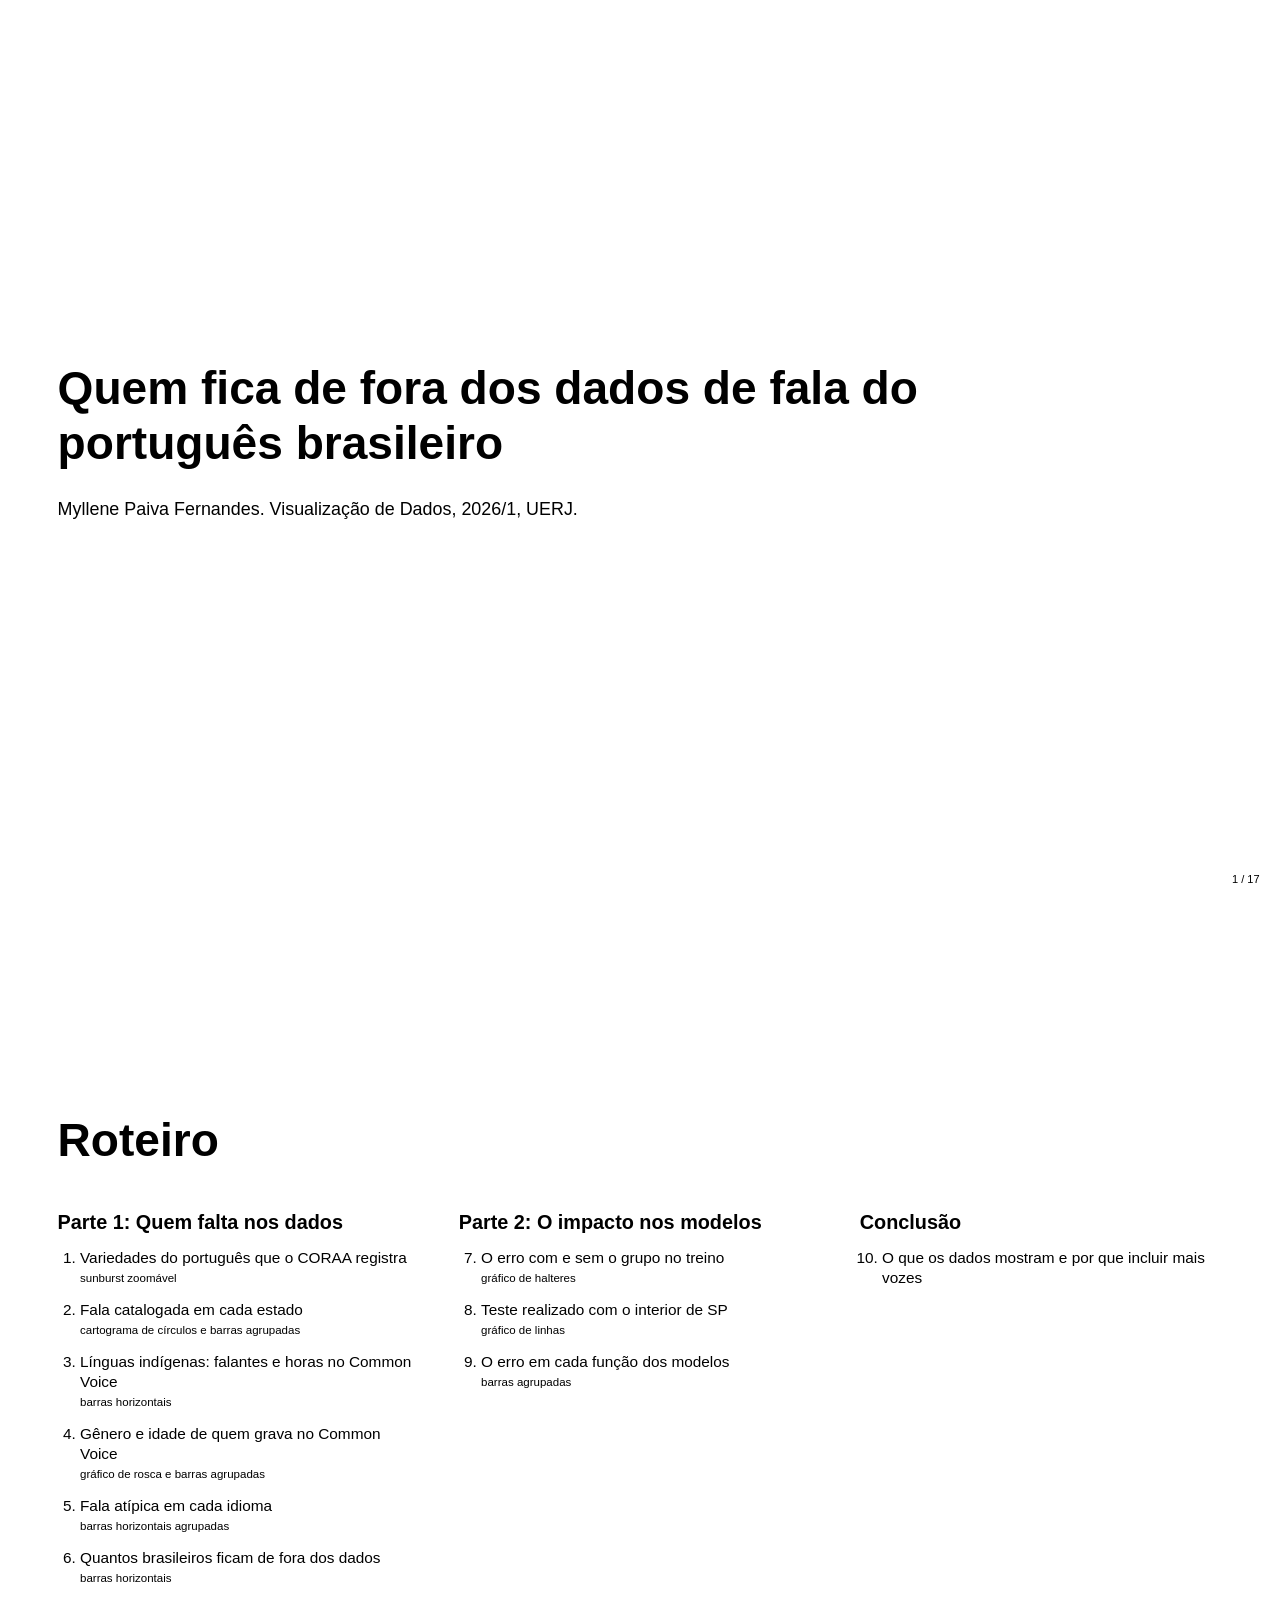
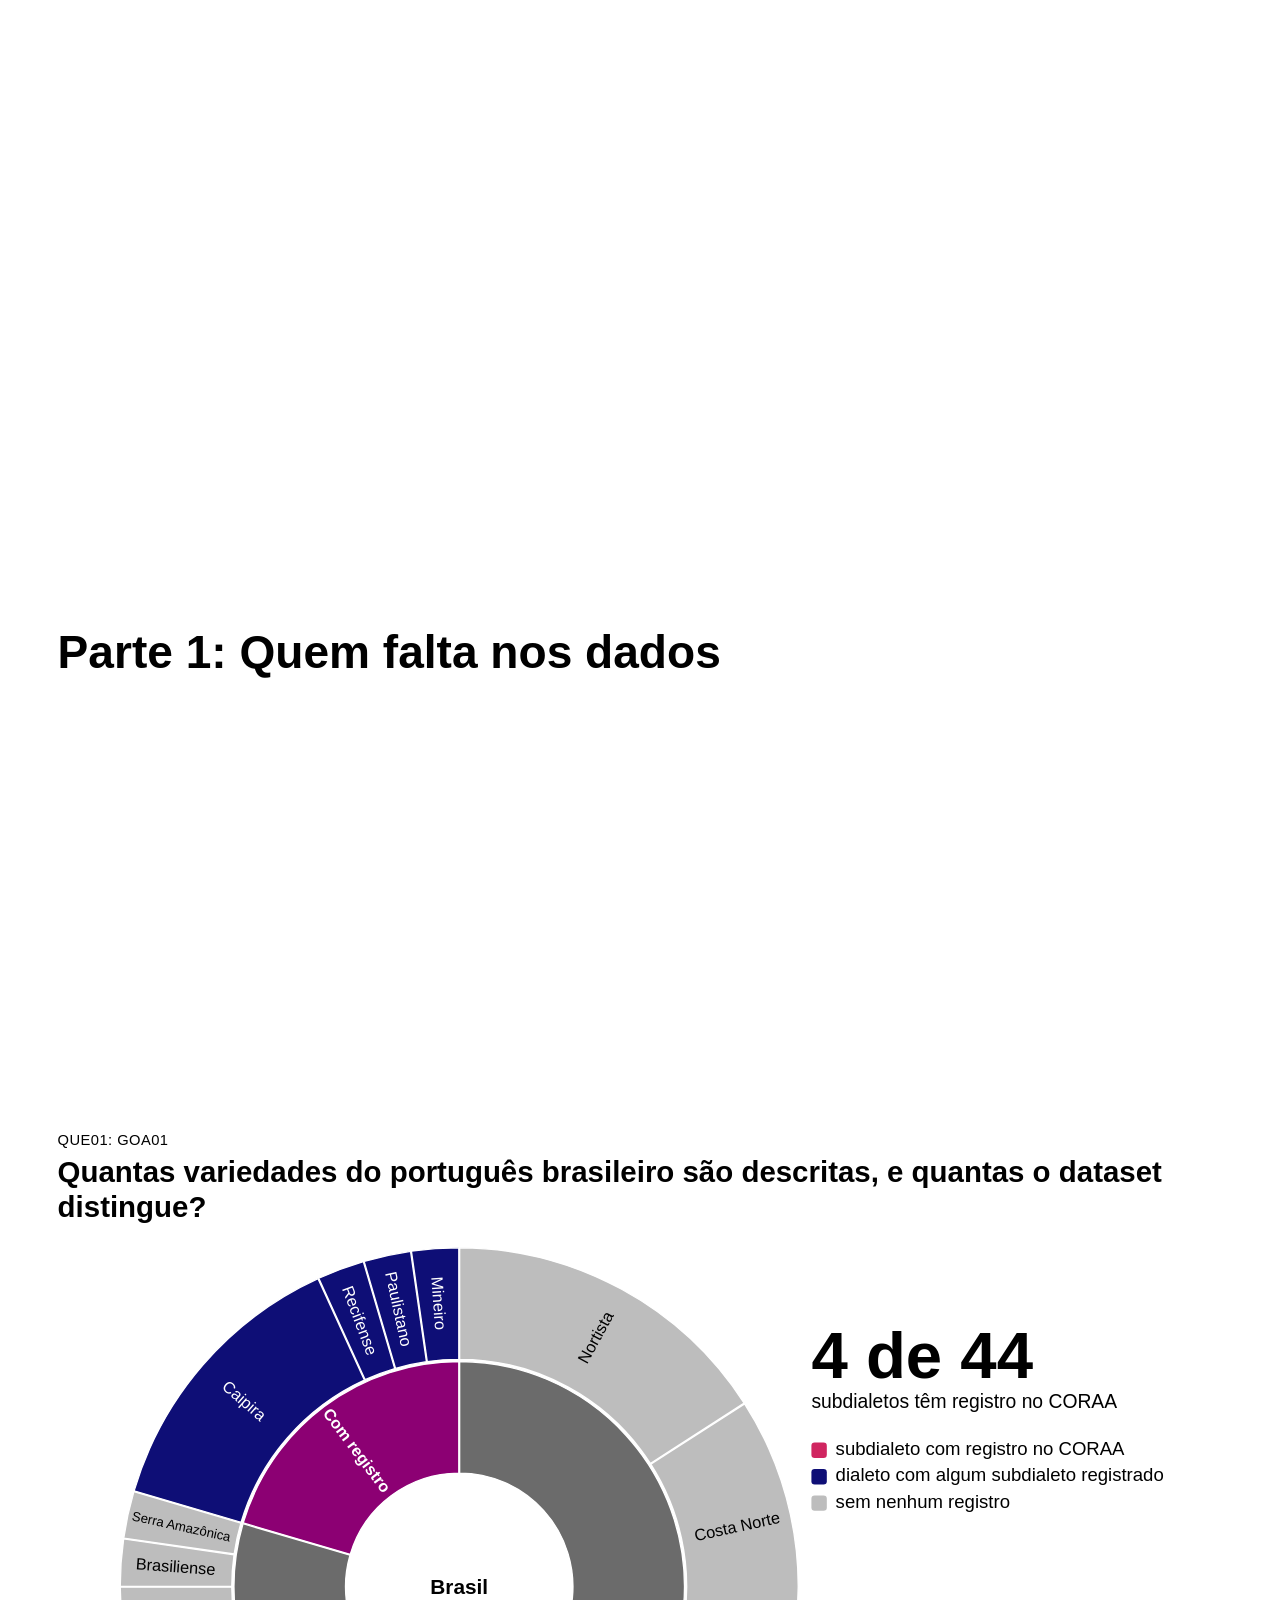
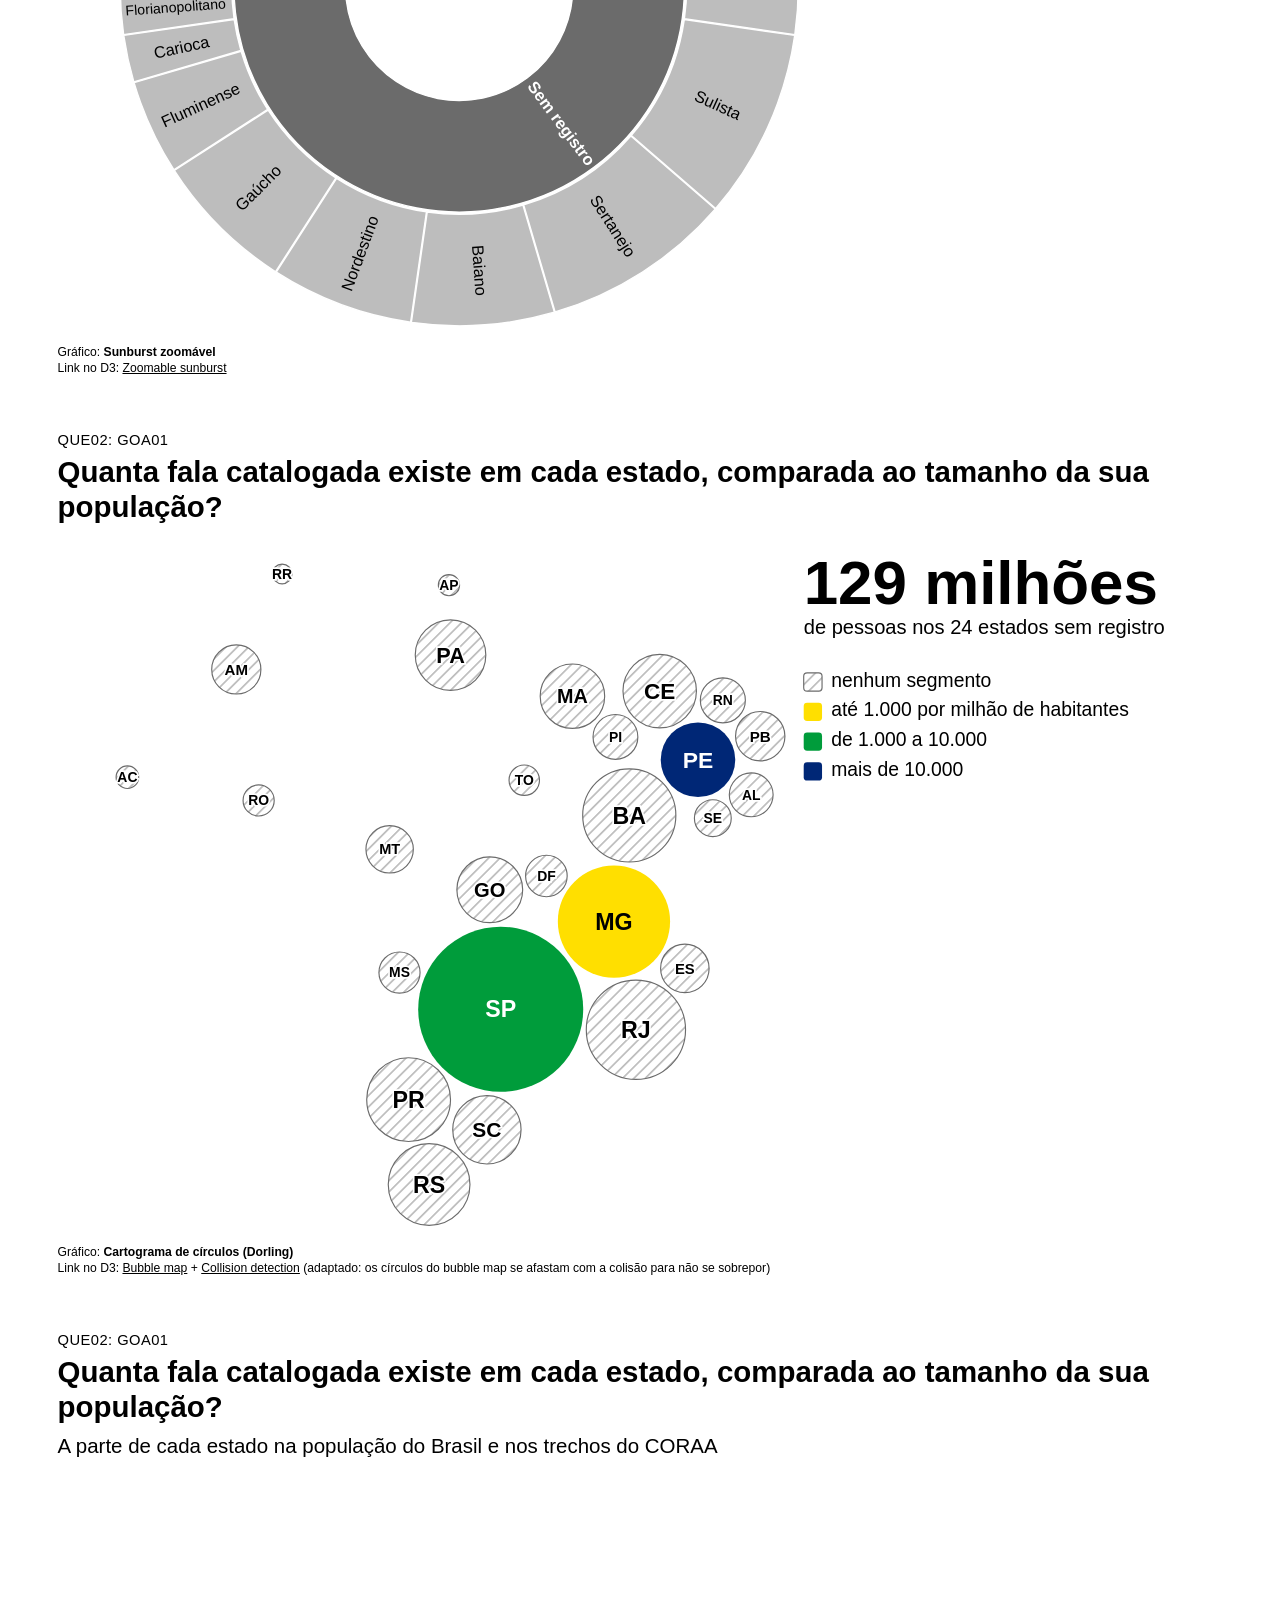
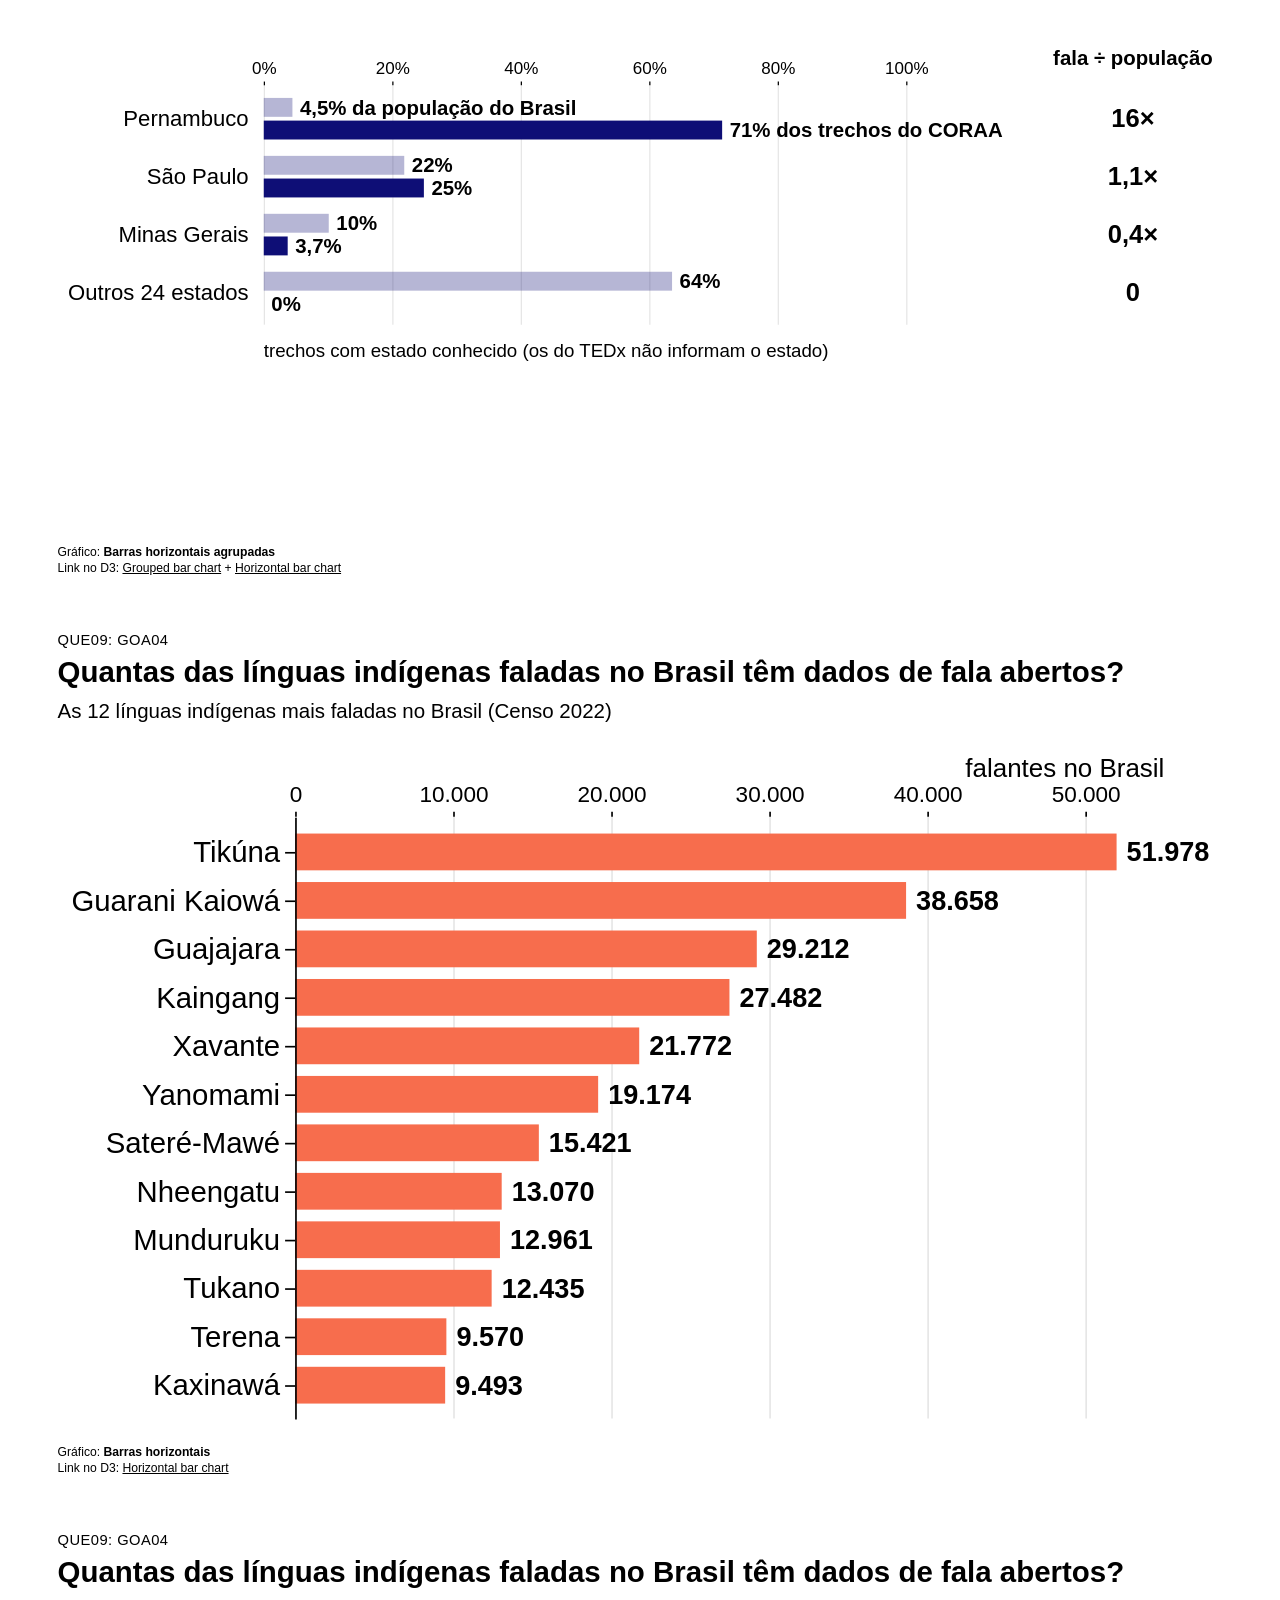
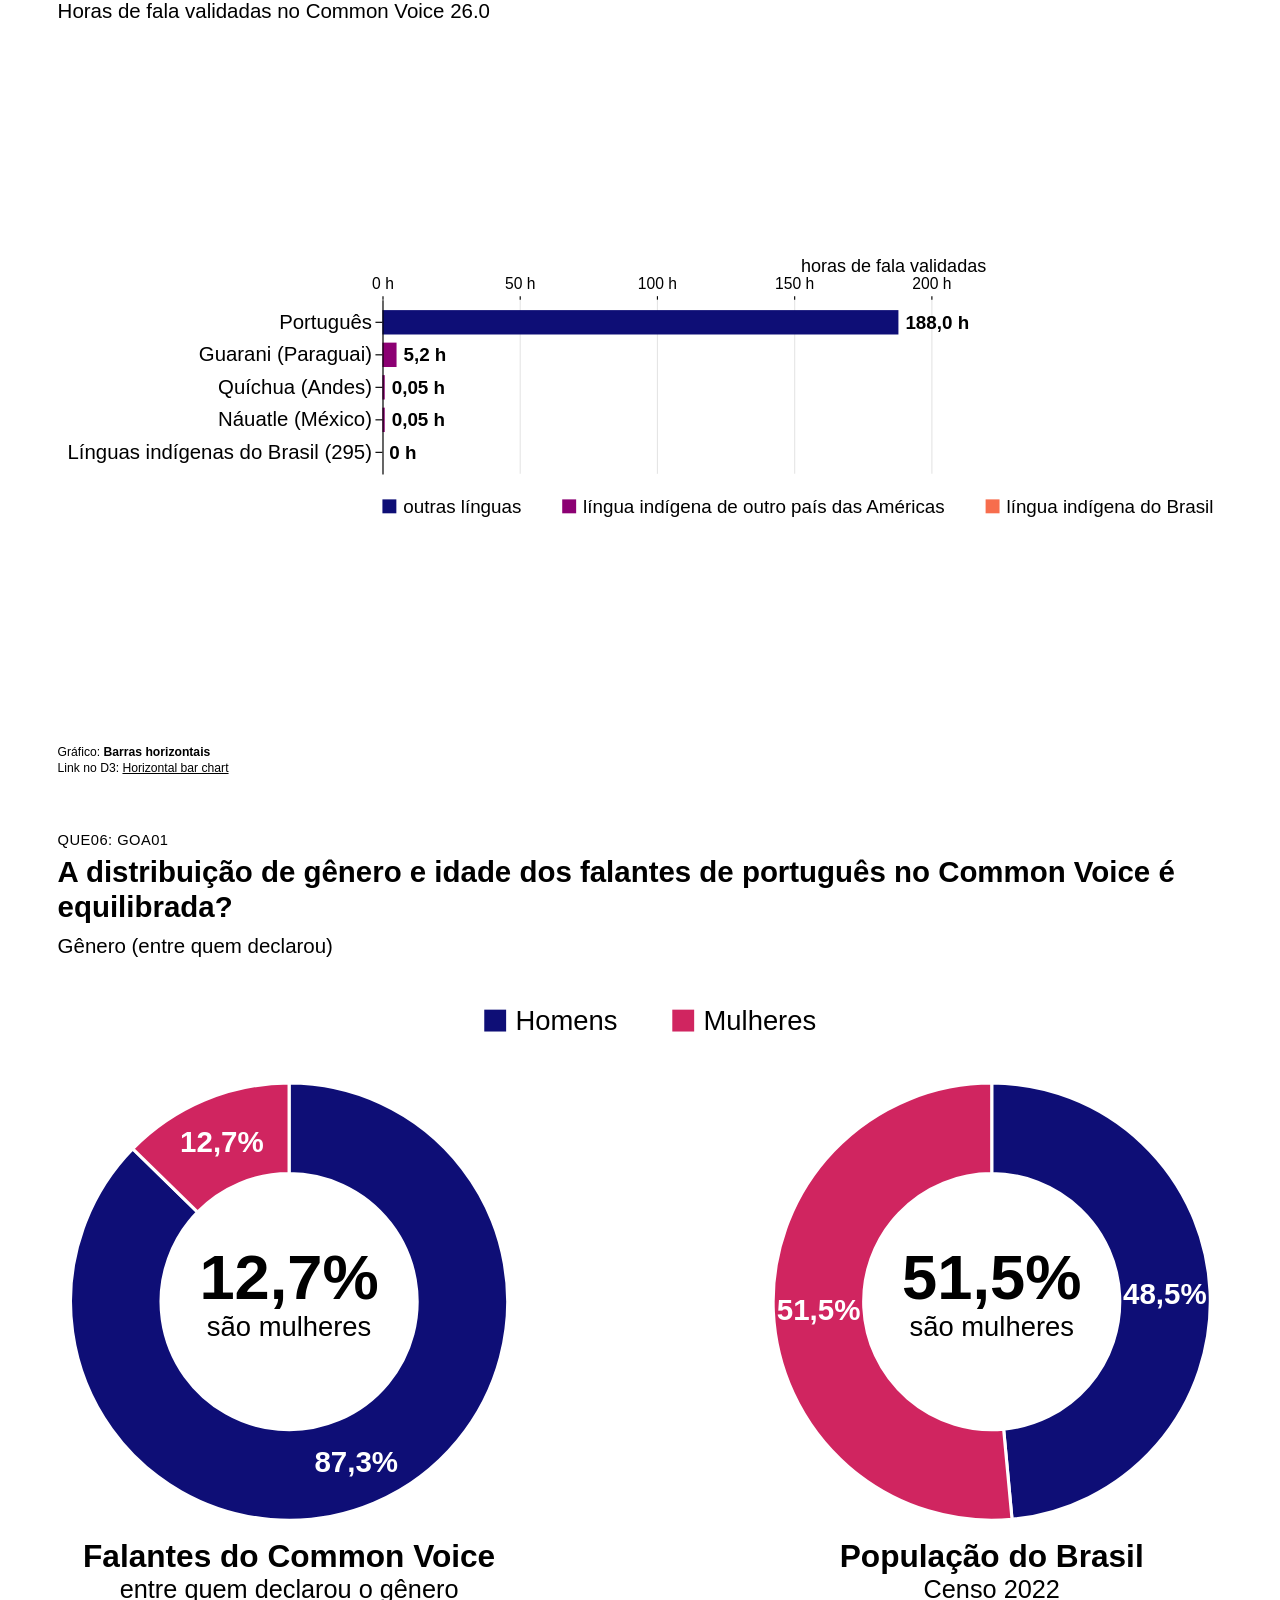
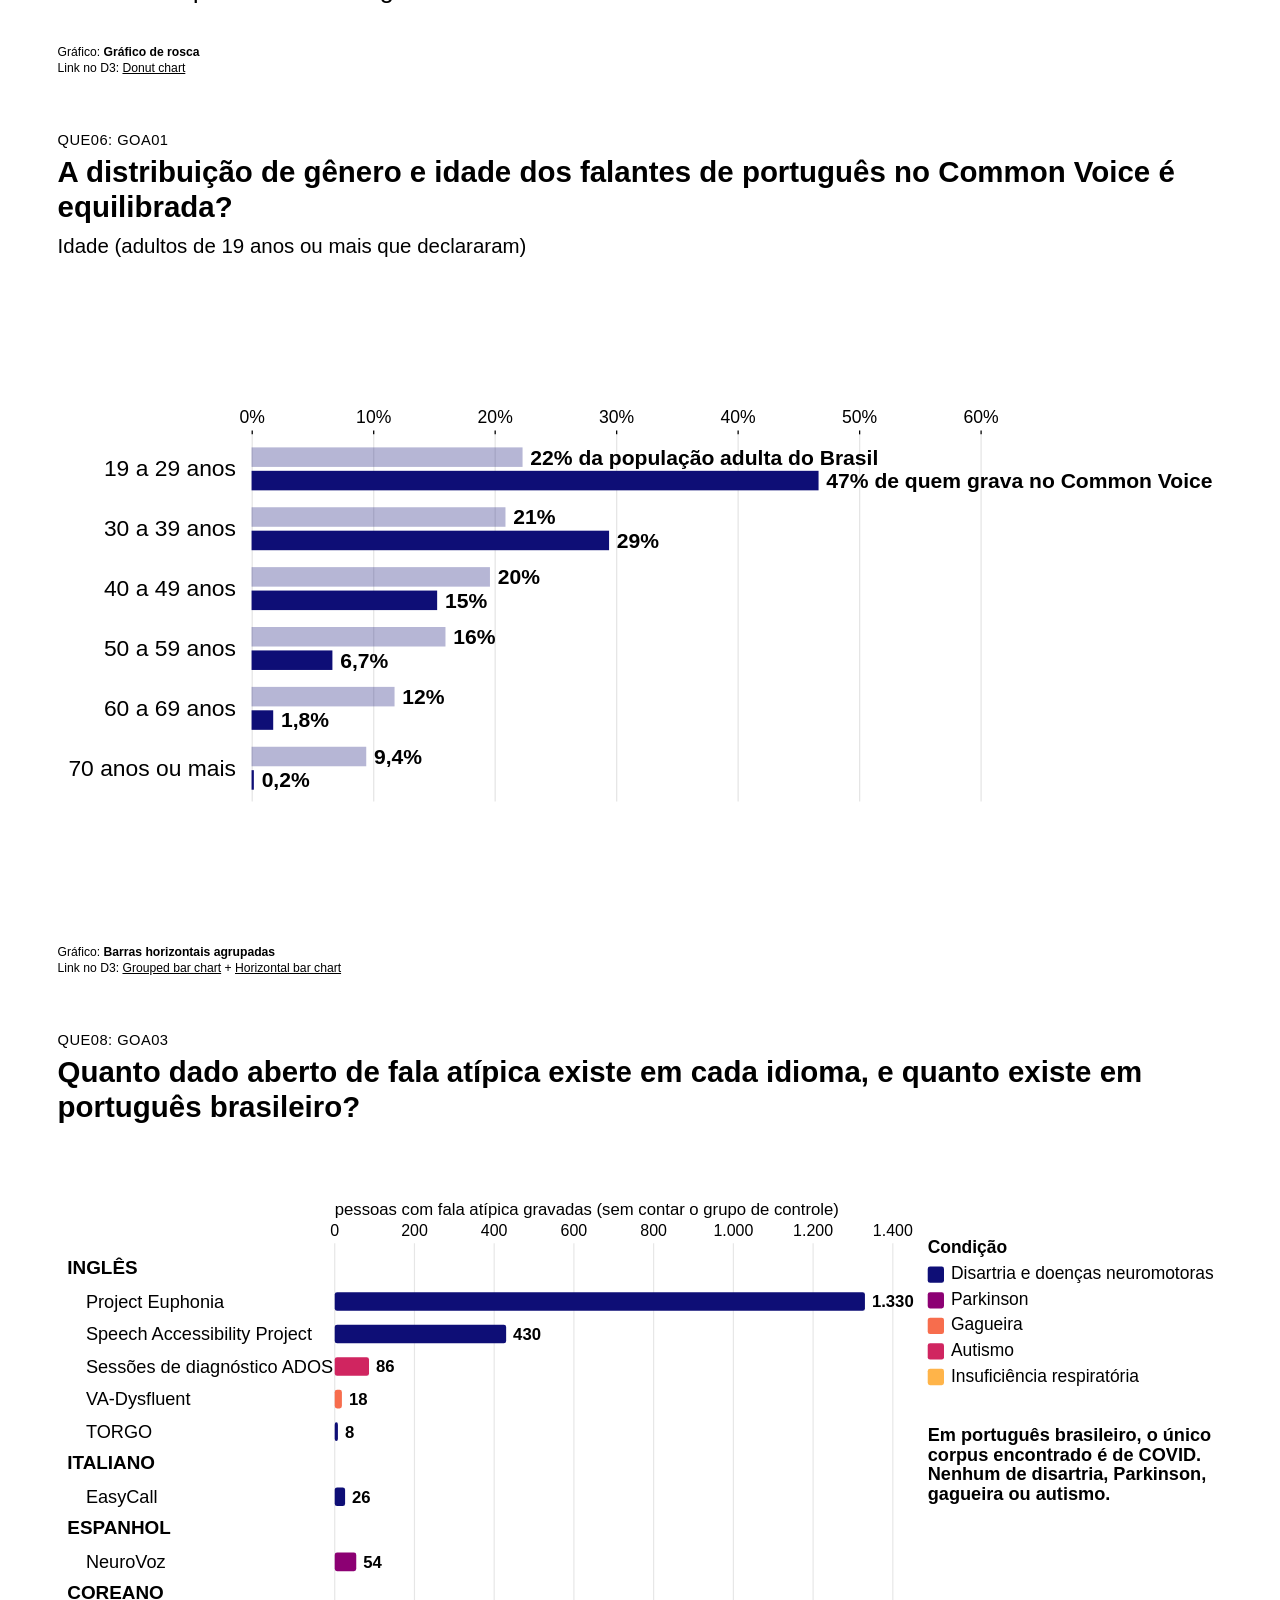
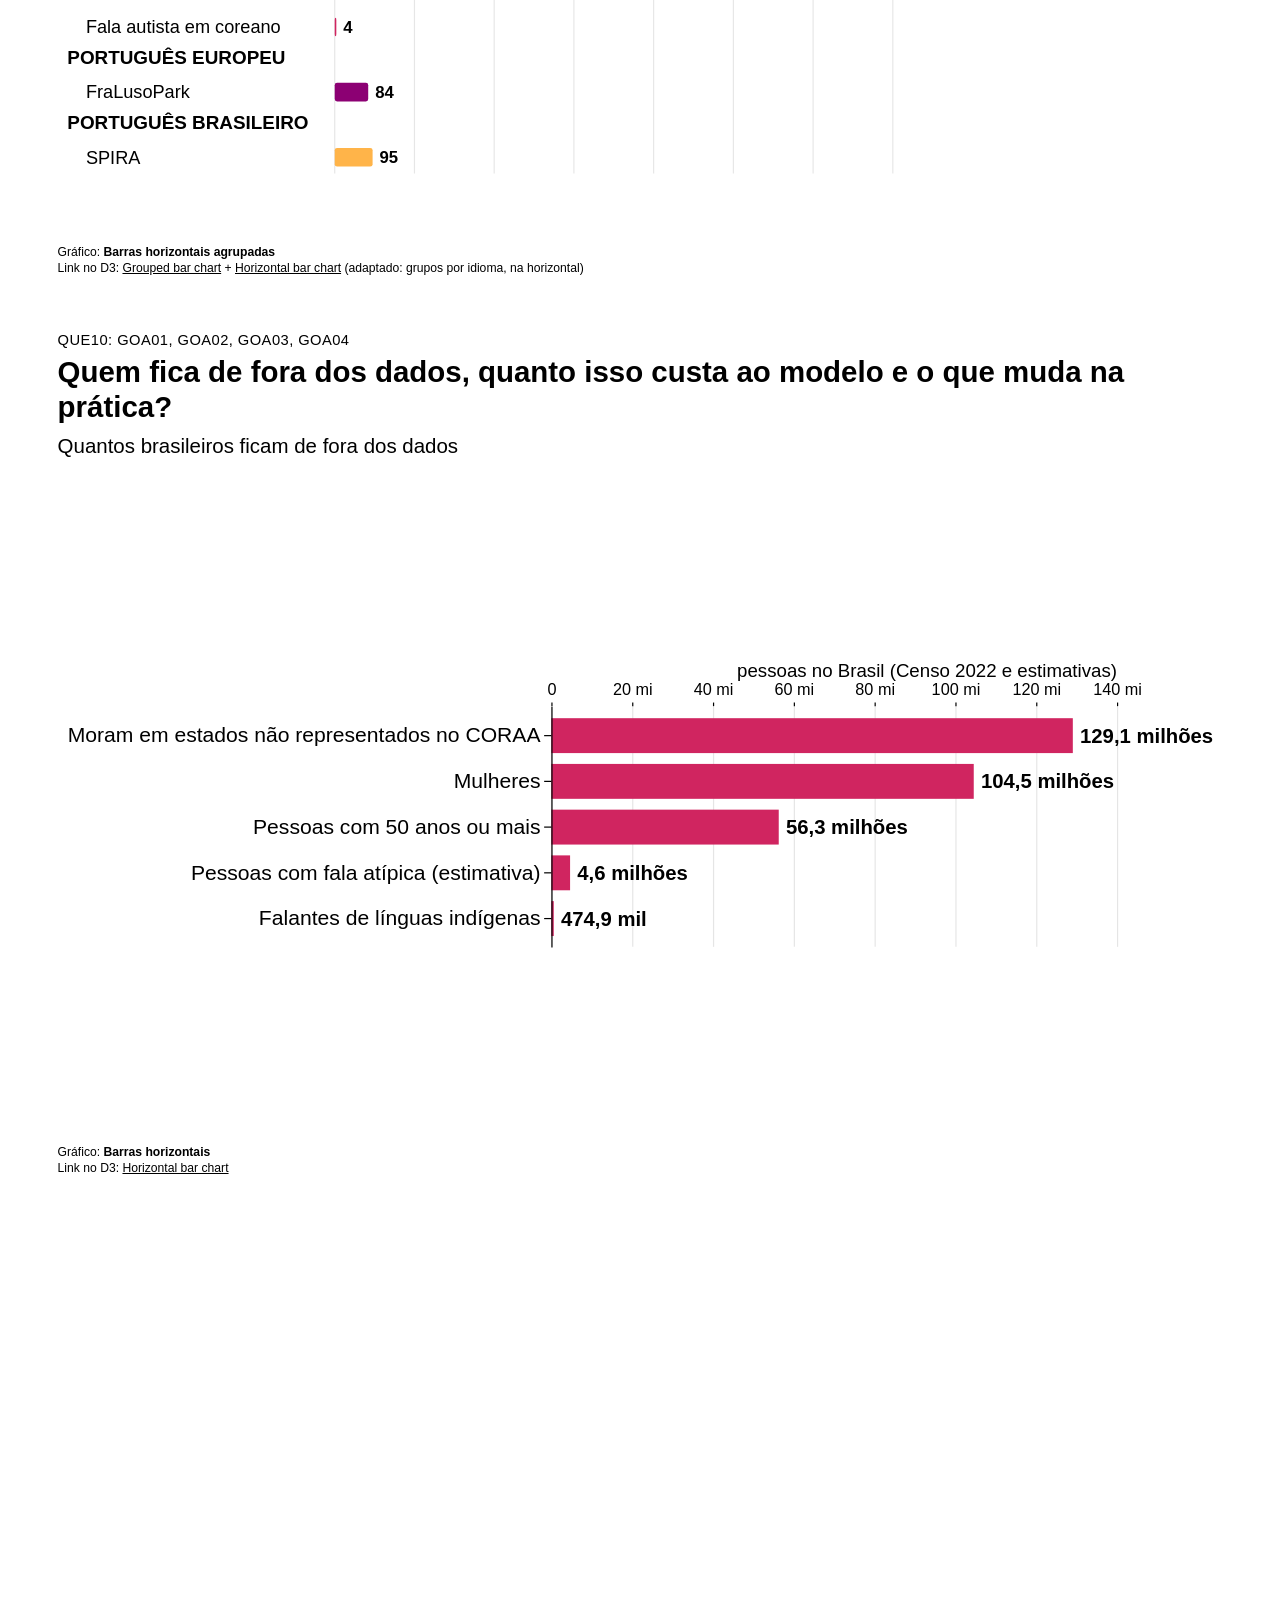
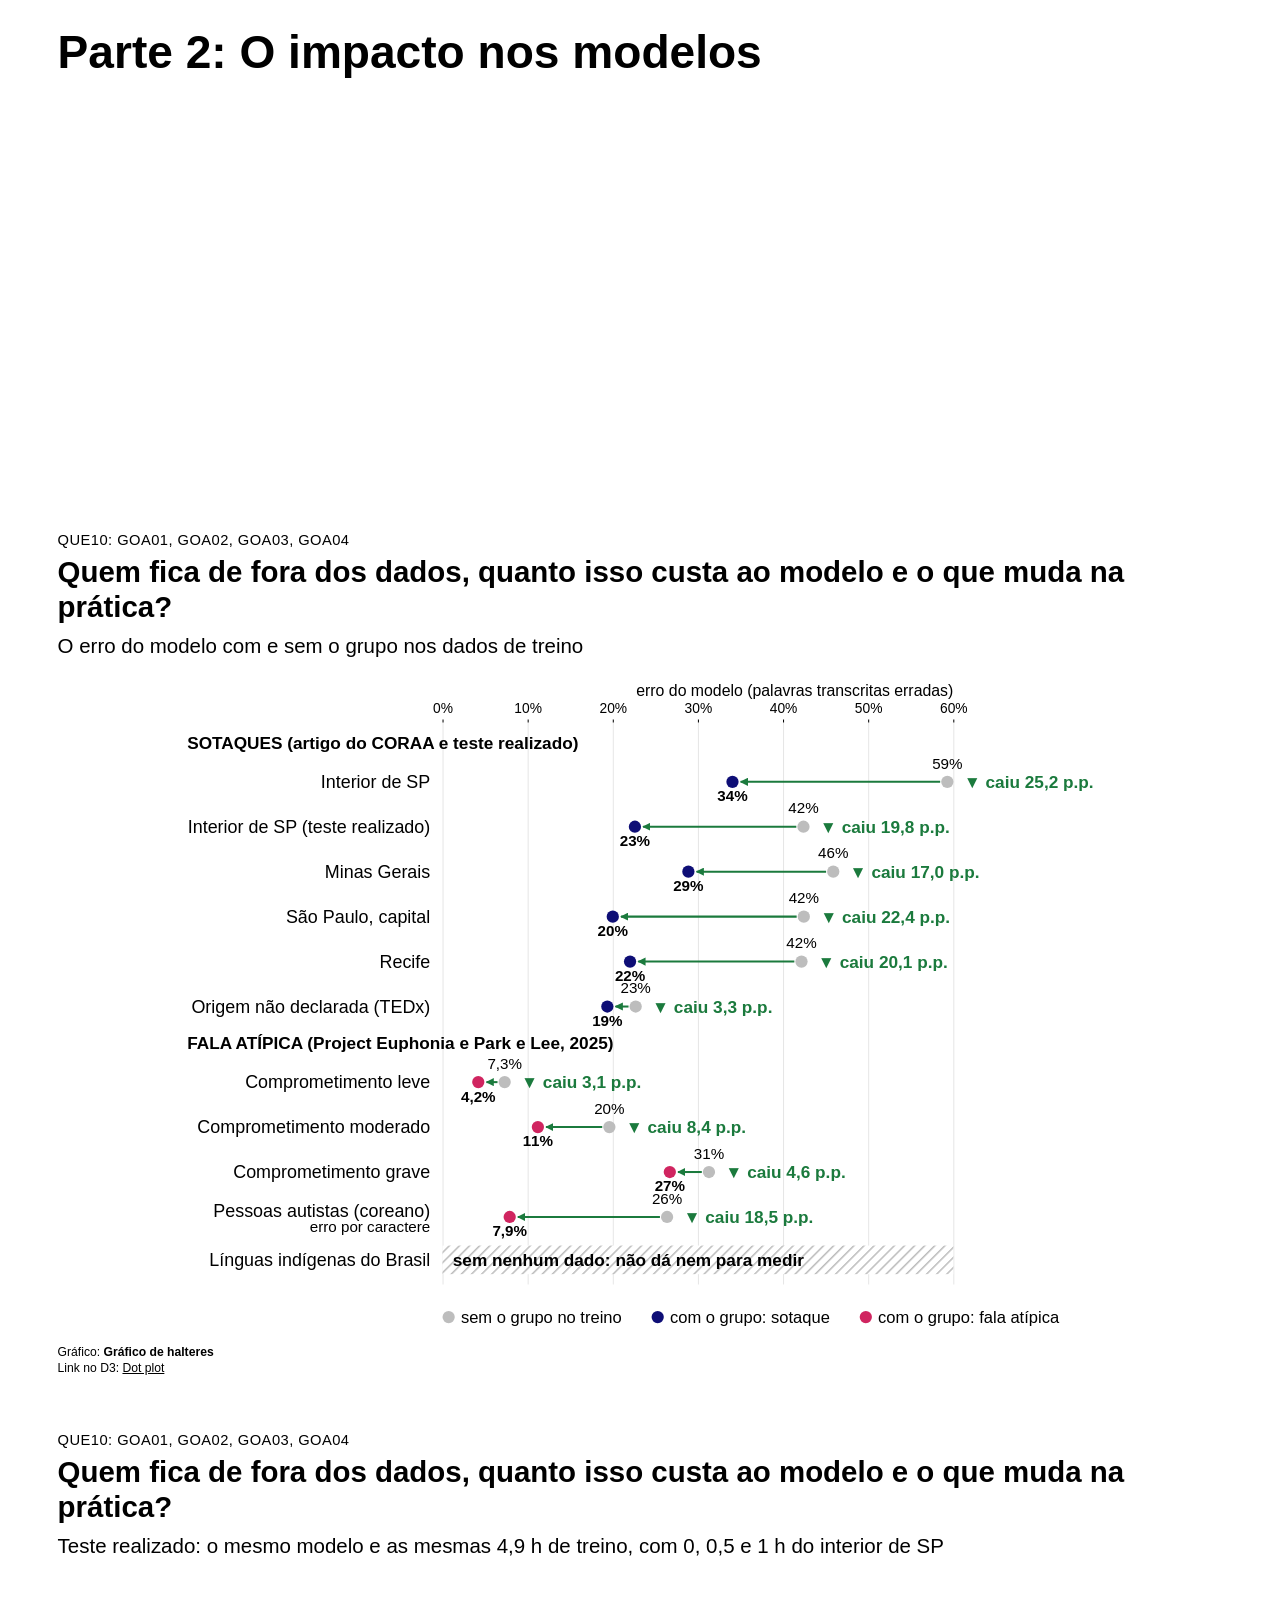
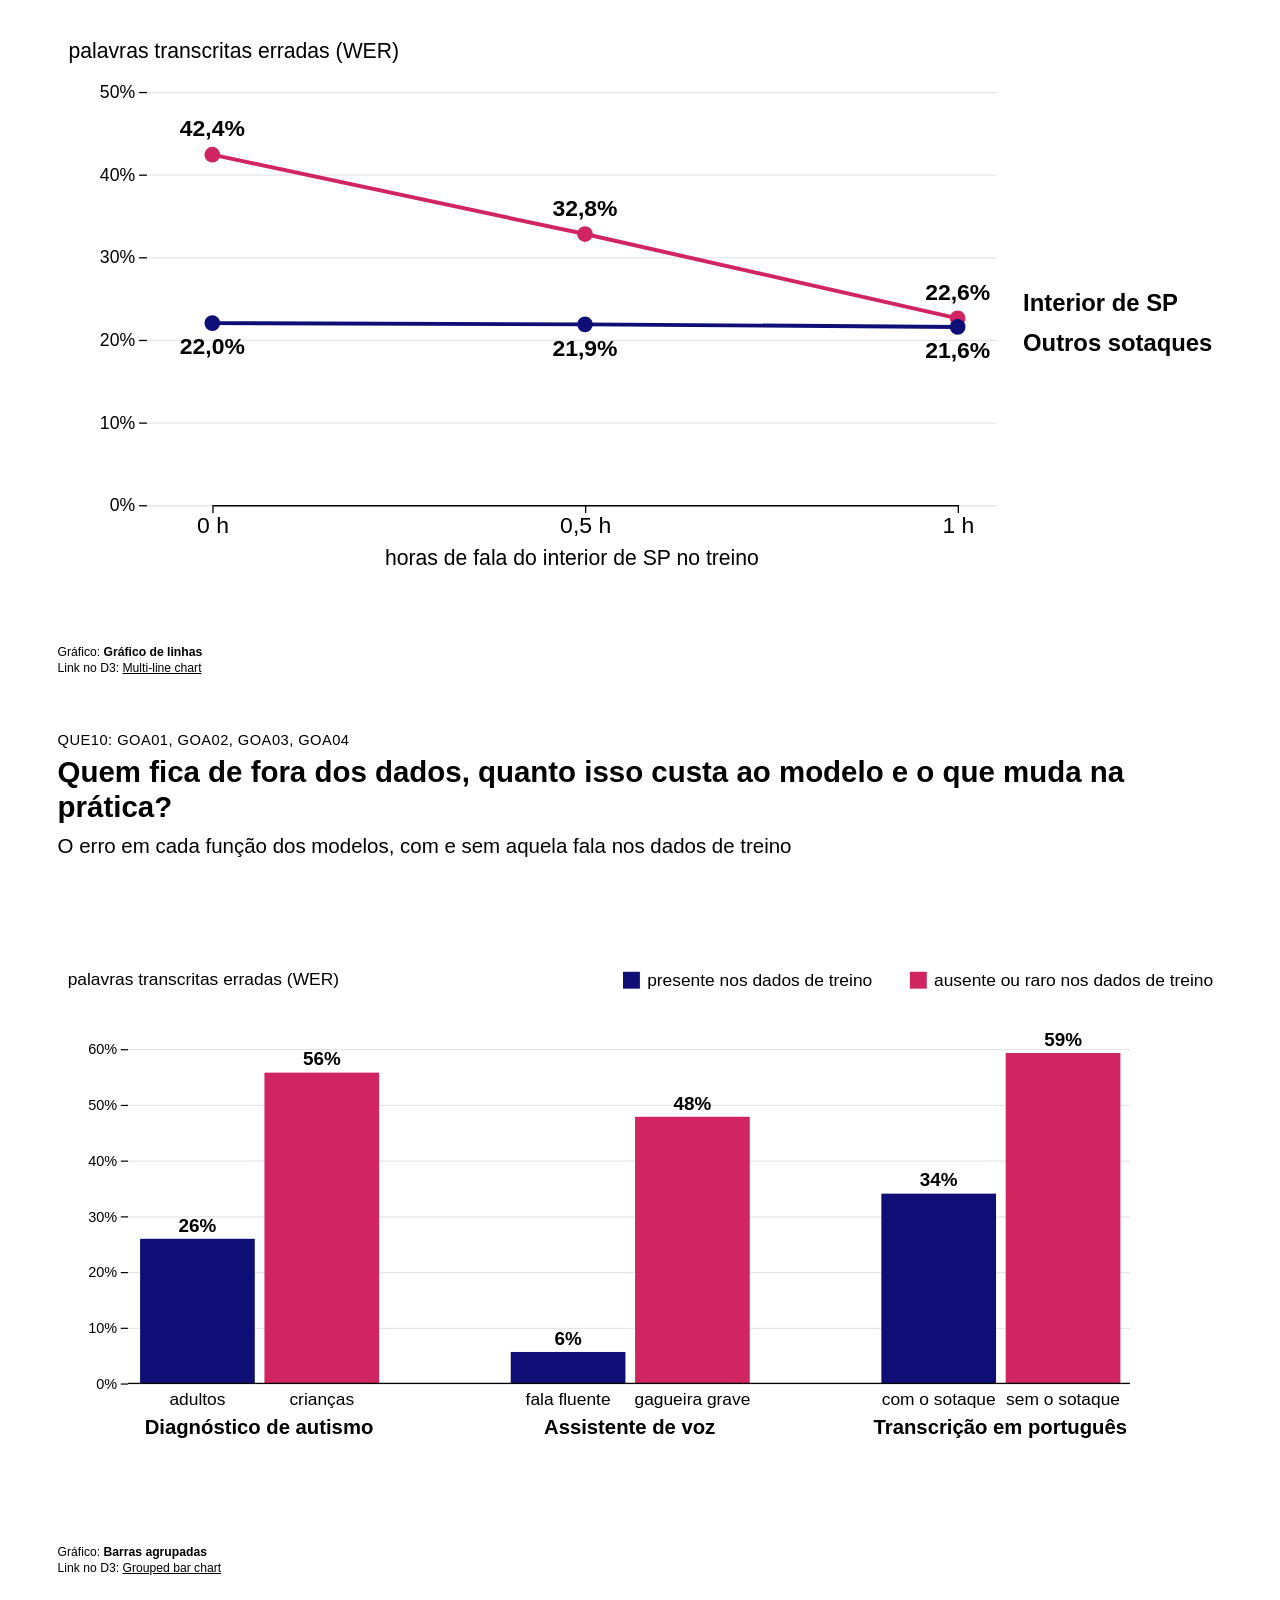
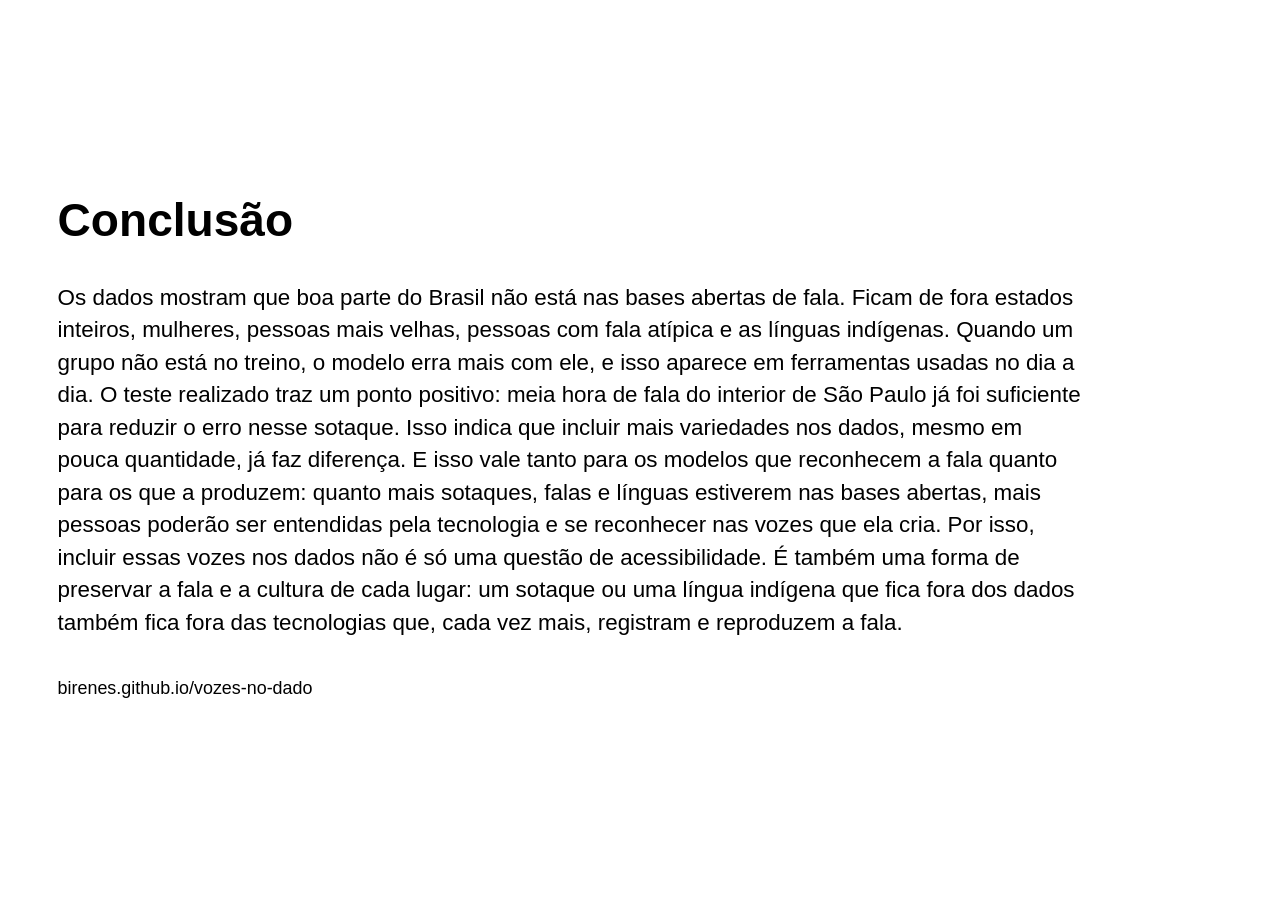
==== commit b2010106: "Volta com o cartograma e varia os tipos de gráfico da apresentação Na apresentação, o cartograma de " ====
--- a/apresentacao.html
+++ b/apresentacao.html
@@ -24,9 +24,9 @@
       <h3>Parte 1: Quem falta nos dados</h3>
       <ol>
         <li><a data-ir="g01">Variedades do português que o CORAA registra</a> <span>sunburst zoomável</span></li>
-        <li><a data-ir="g02p">Fala catalogada em cada estado</a> <span>barras horizontais agrupadas</span></li>
+        <li><a data-ir="g02">Fala catalogada em cada estado</a> <span>cartograma de círculos e barras agrupadas</span></li>
         <li><a data-ir="g09a">Línguas indígenas: falantes e horas no Common Voice</a> <span>barras horizontais</span></li>
-        <li><a data-ir="g06a">Gênero e idade de quem grava no Common Voice</a> <span>barras empilhadas e agrupadas</span></li>
+        <li><a data-ir="g06d">Gênero e idade de quem grava no Common Voice</a> <span>gráfico de rosca e barras agrupadas</span></li>
         <li><a data-ir="g08">Fala atípica em cada idioma</a> <span>barras horizontais agrupadas</span></li>
         <li><a data-ir="g10a">Quantos brasileiros ficam de fora dos dados</a> <span>barras horizontais</span></li>
       </ol>
@@ -34,8 +34,8 @@
     <div>
       <h3>Parte 2: O impacto nos modelos</h3>
       <ol start="7">
-        <li><a data-ir="g10e">O erro com e sem o grupo no treino</a> <span>barras horizontais agrupadas</span></li>
-        <li><a data-ir="g10d">Teste realizado com o interior de SP</a> <span>barras agrupadas</span></li>
+        <li><a data-ir="g10e">O erro com e sem o grupo no treino</a> <span>gráfico de halteres</span></li>
+        <li><a data-ir="g10l">Teste realizado com o interior de SP</a> <span>gráfico de linhas</span></li>
         <li><a data-ir="g10c">O erro em cada função dos modelos</a> <span>barras agrupadas</span></li>
       </ol>
     </div>
@@ -64,7 +64,7 @@
   <p class="tipo">Gráfico: <strong>Sunburst</strong><br>Link no D3: <a href="https://observablehq.com/@d3/sunburst/2" target="_blank">Sunburst</a></p>
 </div>
 
-<div class="slide" hidden>
+<div class="slide">
   <div class="etiqueta">QUE02: GOA01</div>
   <h2>Quanta fala catalogada existe em cada estado, comparada ao tamanho da sua população?</h2>
   <div class="grafico" id="g02"></div>
@@ -103,7 +103,7 @@
   <p class="tipo">Gráfico: <strong>Barras horizontais</strong><br>Link no D3: <a href="https://observablehq.com/@d3/horizontal-bar-chart/2" target="_blank">Horizontal bar chart</a></p>
 </div>
 
-<div class="slide">
+<div class="slide" hidden>
   <div class="etiqueta">QUE06: GOA01</div>
   <h2>A distribuição de gênero e idade dos falantes de português no Common Voice é equilibrada?</h2>
   <h3>Gênero (entre quem declarou)</h3>
@@ -111,6 +111,15 @@
   <p class="tipo">Gráfico: <strong>Barras empilhadas de 100%</strong><br>Link no D3: <a href="https://observablehq.com/@d3/stacked-normalized-horizontal-bar/2" target="_blank">Stacked normalized horizontal bar chart</a></p>
 </div>
 
+<!-- so na apresentacao: genero em duas roscas (graficos/apresentacao-tipos.js) -->
+<div class="slide">
+  <div class="etiqueta">QUE06: GOA01</div>
+  <h2>A distribuição de gênero e idade dos falantes de português no Common Voice é equilibrada?</h2>
+  <h3>Gênero (entre quem declarou)</h3>
+  <div class="grafico" id="g06d"></div>
+  <p class="tipo">Gráfico: <strong>Gráfico de rosca</strong><br>Link no D3: <a href="https://observablehq.com/@d3/donut-chart/2" target="_blank">Donut chart</a></p>
+</div>
+
 <div class="slide" hidden>
   <div class="etiqueta">QUE06: GOA01</div>
   <h2>A distribuição de gênero e idade dos falantes de português no Common Voice é equilibrada?</h2>
@@ -207,15 +216,24 @@
   <h2>Quem fica de fora dos dados, quanto isso custa ao modelo e o que muda na prática?</h2>
   <h3>O erro do modelo com e sem o grupo nos dados de treino</h3>
   <div class="grafico" id="g10e"></div>
-  <p class="tipo">Gráfico: <strong>Barras horizontais agrupadas</strong><br>Link no D3: <a href="https://observablehq.com/@d3/grouped-bar-chart/2" target="_blank">Grouped bar chart</a> + <a href="https://observablehq.com/@d3/horizontal-bar-chart/2" target="_blank">Horizontal bar chart</a></p>
-</div>
-
-<div class="slide">
+  <p class="tipo">Gráfico: <strong>Gráfico de halteres</strong><br>Link no D3: <a href="https://observablehq.com/@d3/dot-plot/2" target="_blank">Dot plot</a></p>
+</div>
+
+<div class="slide" hidden>
   <div class="etiqueta">QUE10: GOA01, GOA02, GOA03, GOA04</div>
   <h2>Quem fica de fora dos dados, quanto isso custa ao modelo e o que muda na prática?</h2>
   <h3>Teste realizado: o mesmo modelo e as mesmas 4,9 h de treino, com 0, 0,5 e 1 h do interior de SP</h3>
   <div class="grafico" id="g10d"></div>
   <p class="tipo">Gráfico: <strong>Barras agrupadas</strong><br>Link no D3: <a href="https://observablehq.com/@d3/grouped-bar-chart/2" target="_blank">Grouped bar chart</a></p>
+</div>
+
+<!-- so na apresentacao: o teste realizado em linhas (graficos/apresentacao-tipos.js) -->
+<div class="slide">
+  <div class="etiqueta">QUE10: GOA01, GOA02, GOA03, GOA04</div>
+  <h2>Quem fica de fora dos dados, quanto isso custa ao modelo e o que muda na prática?</h2>
+  <h3>Teste realizado: o mesmo modelo e as mesmas 4,9 h de treino, com 0, 0,5 e 1 h do interior de SP</h3>
+  <div class="grafico" id="g10l"></div>
+  <p class="tipo">Gráfico: <strong>Gráfico de linhas</strong><br>Link no D3: <a href="https://observablehq.com/@d3/multi-line-chart/2" target="_blank">Multi-line chart</a></p>
 </div>
 
 <div class="slide">
@@ -251,6 +269,7 @@
 <script src="graficos/q10-conclusao.js"></script>
 <script src="graficos/q10-pares.js"></script>
 <script src="graficos/apresentacao-pares.js"></script>
+<script src="graficos/apresentacao-tipos.js"></script>
 <script>
   // navegacao: setas, Page Up/Page Down (o passador de slides manda essas teclas) e espaco.
   // F liga e desliga a tela cheia. O numero do slide fica no endereco (#5), entao da para
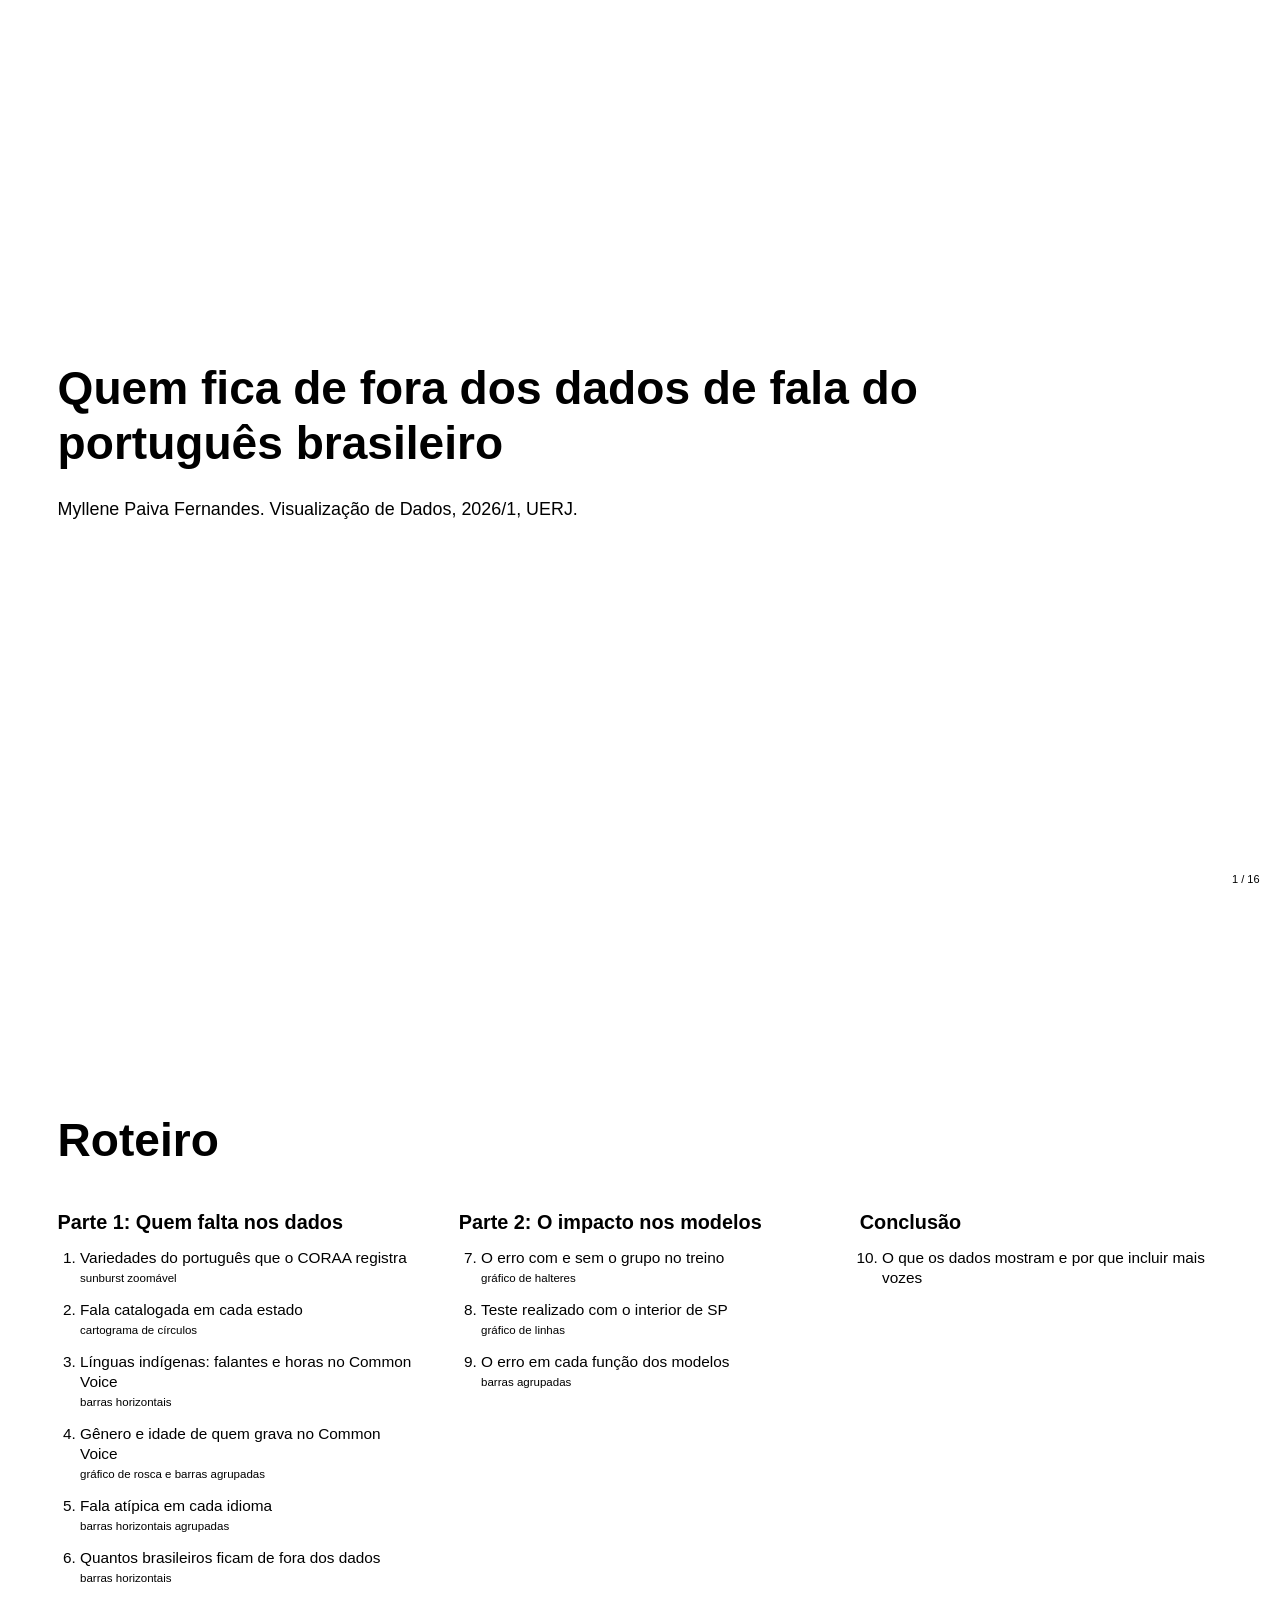
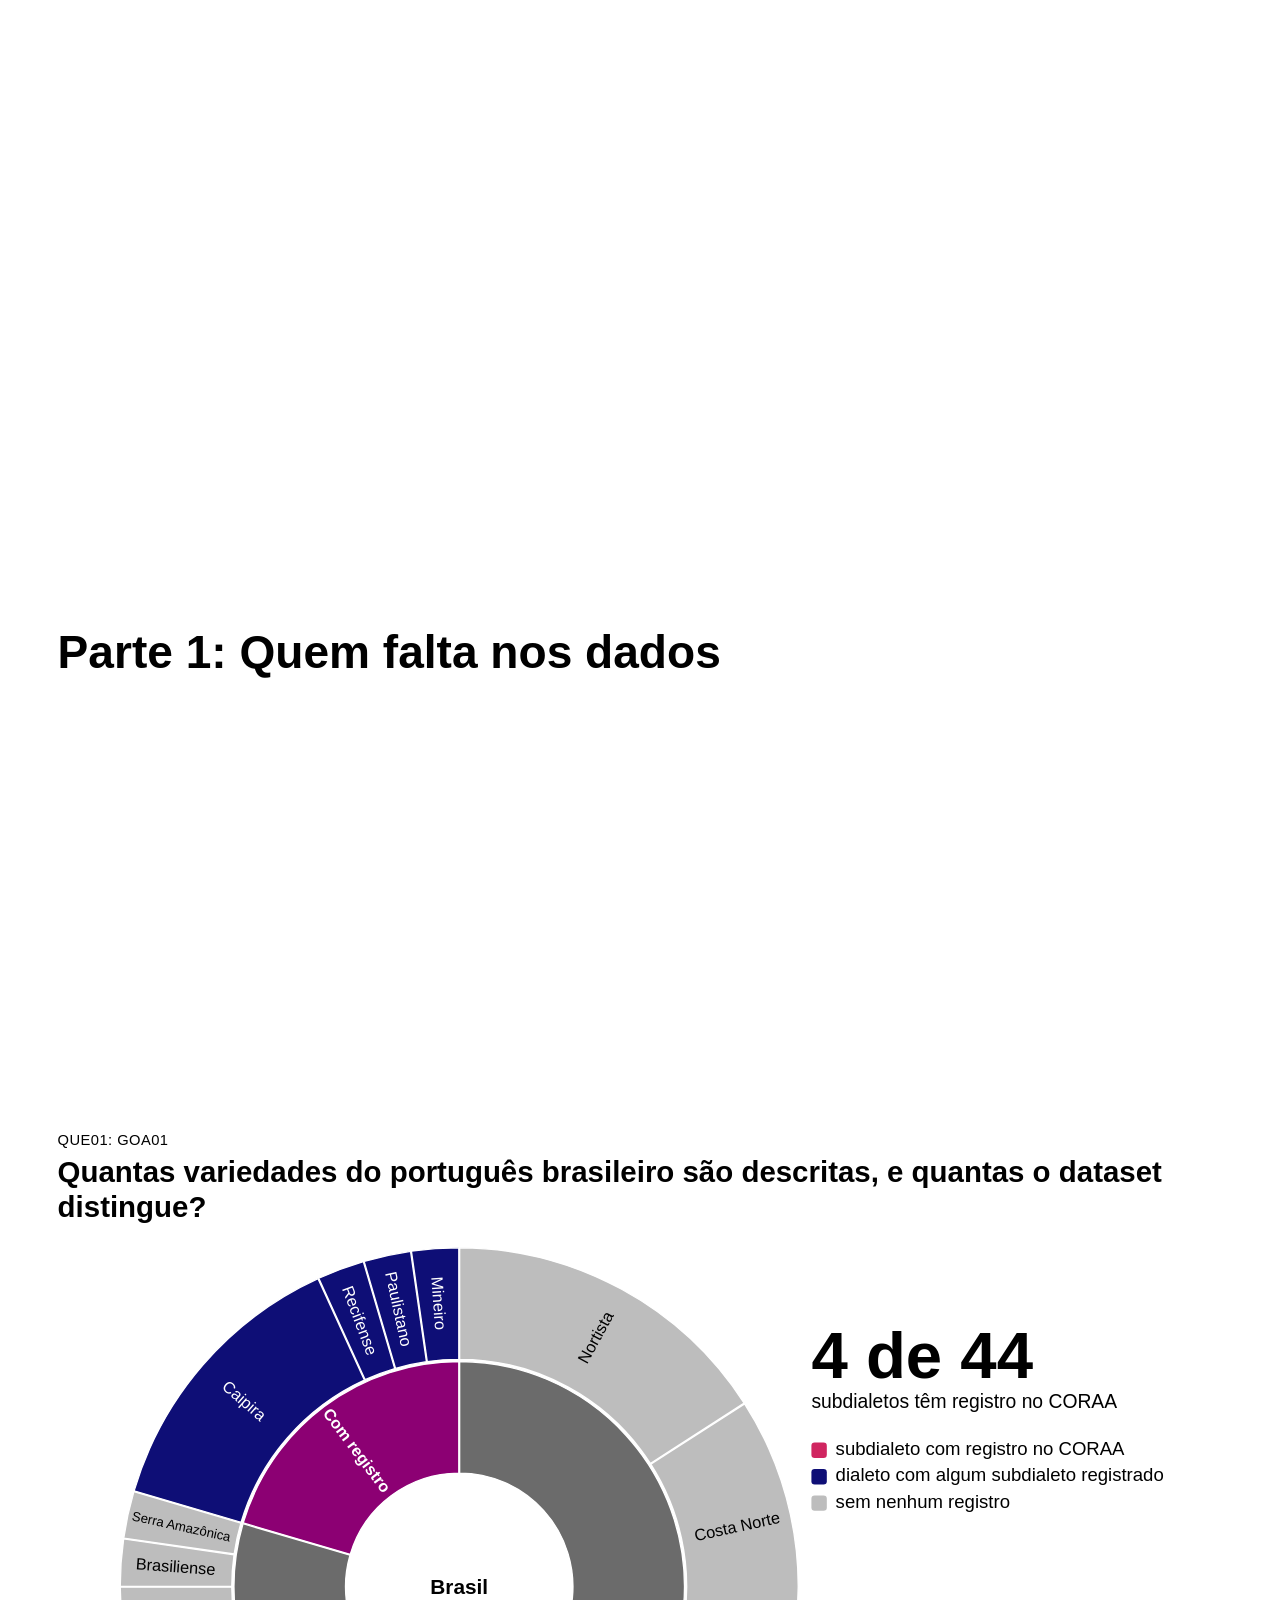
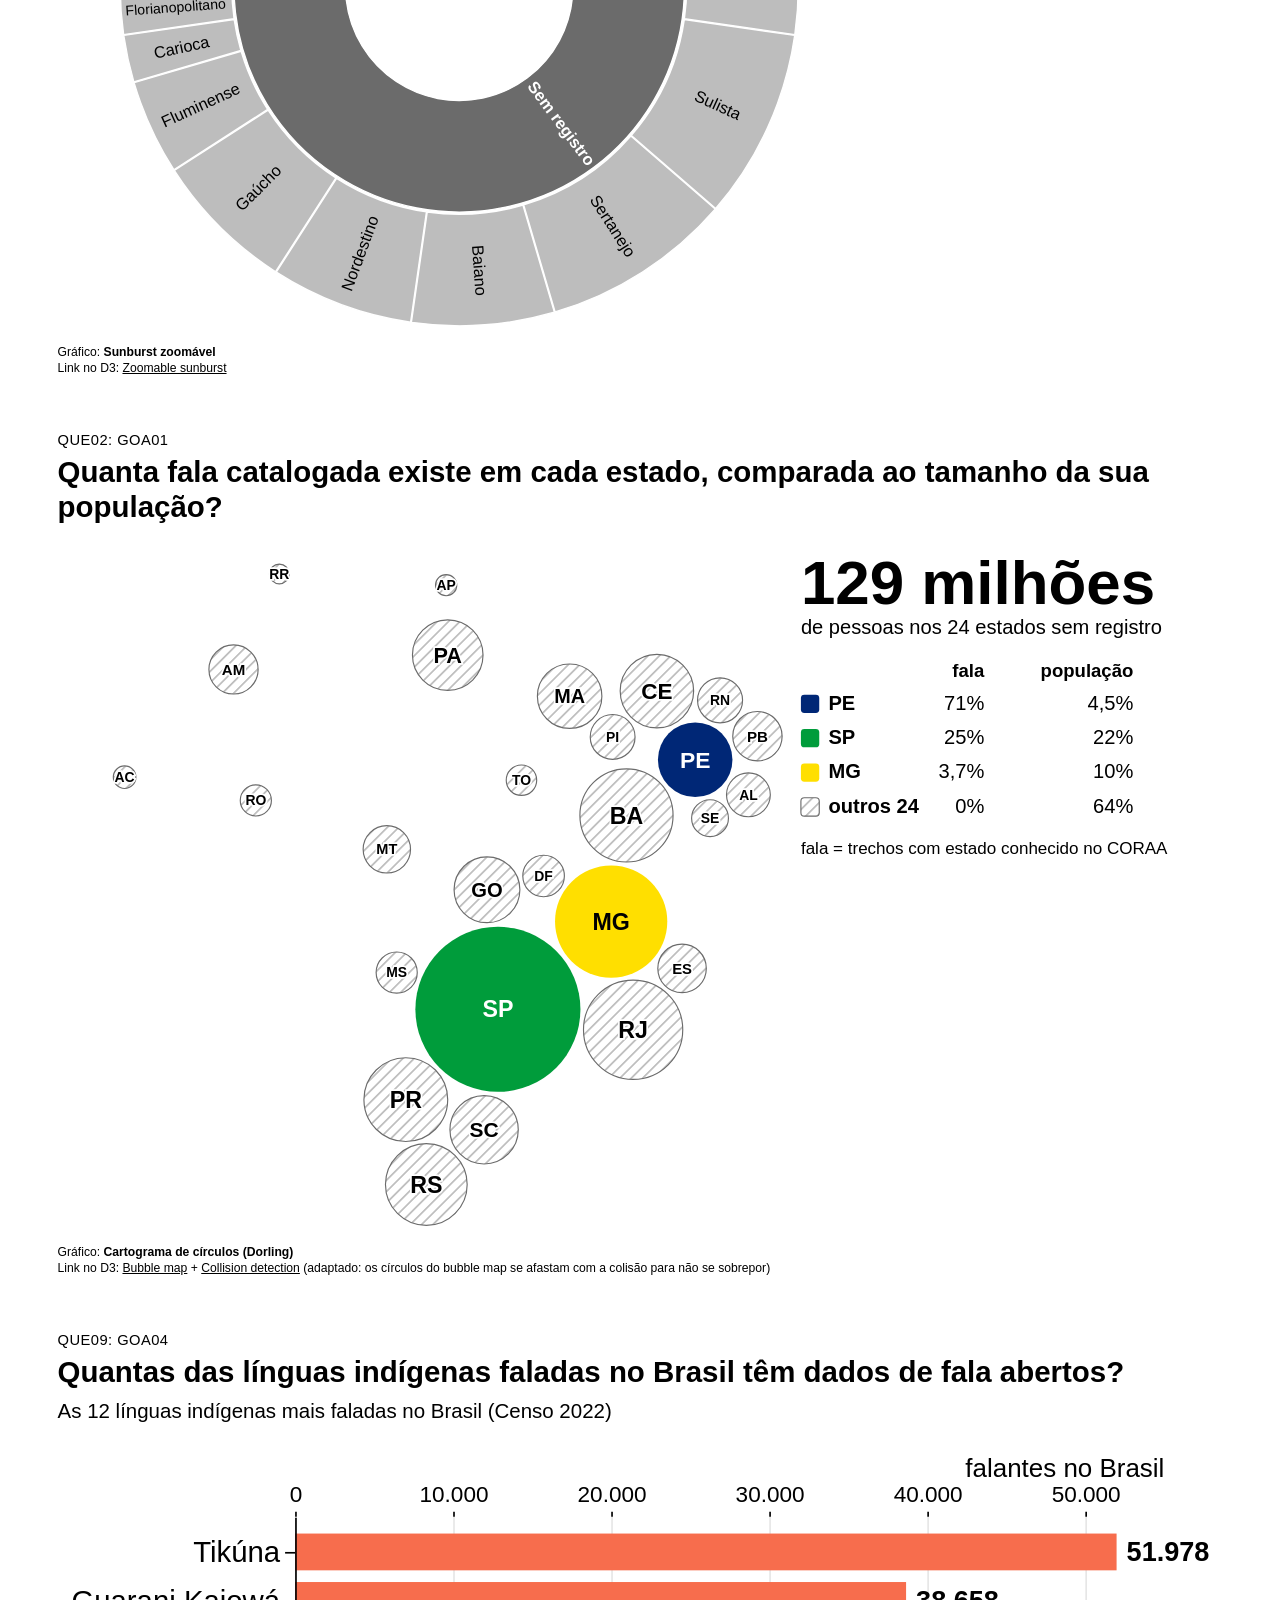
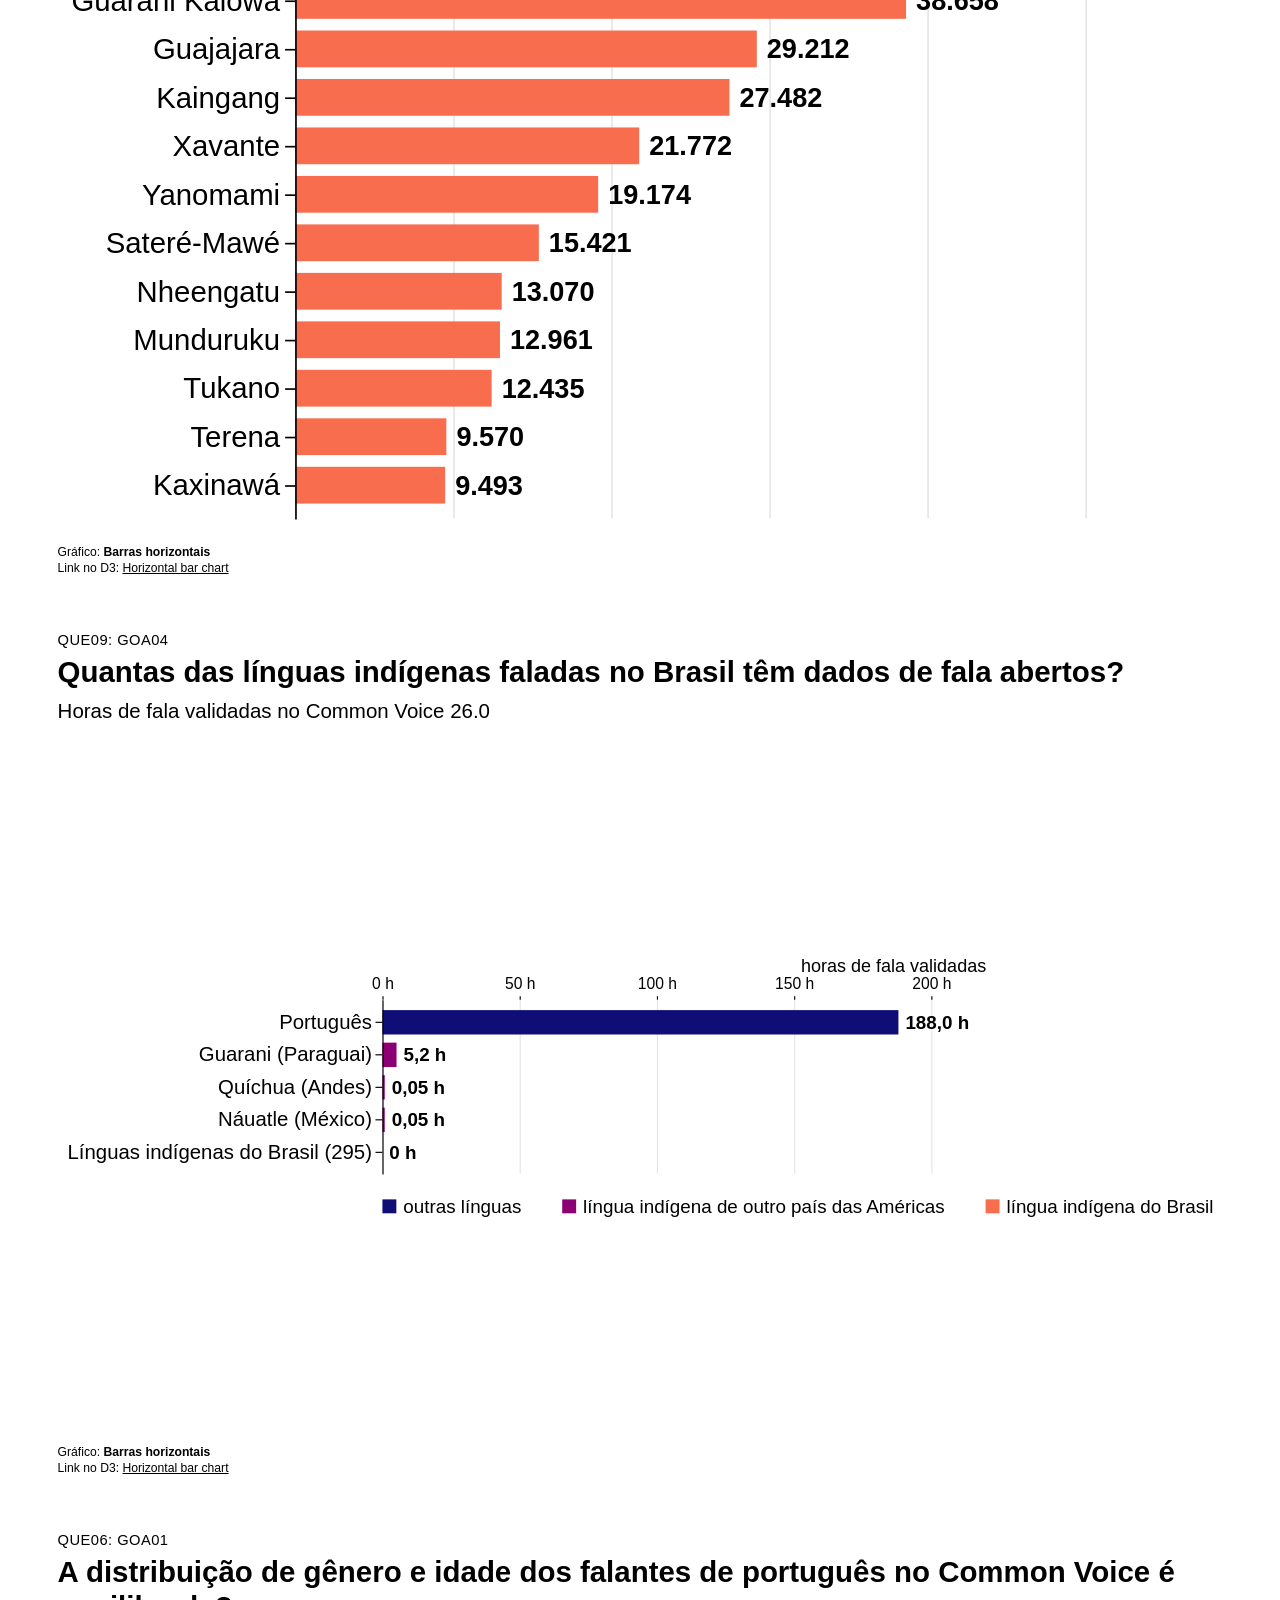
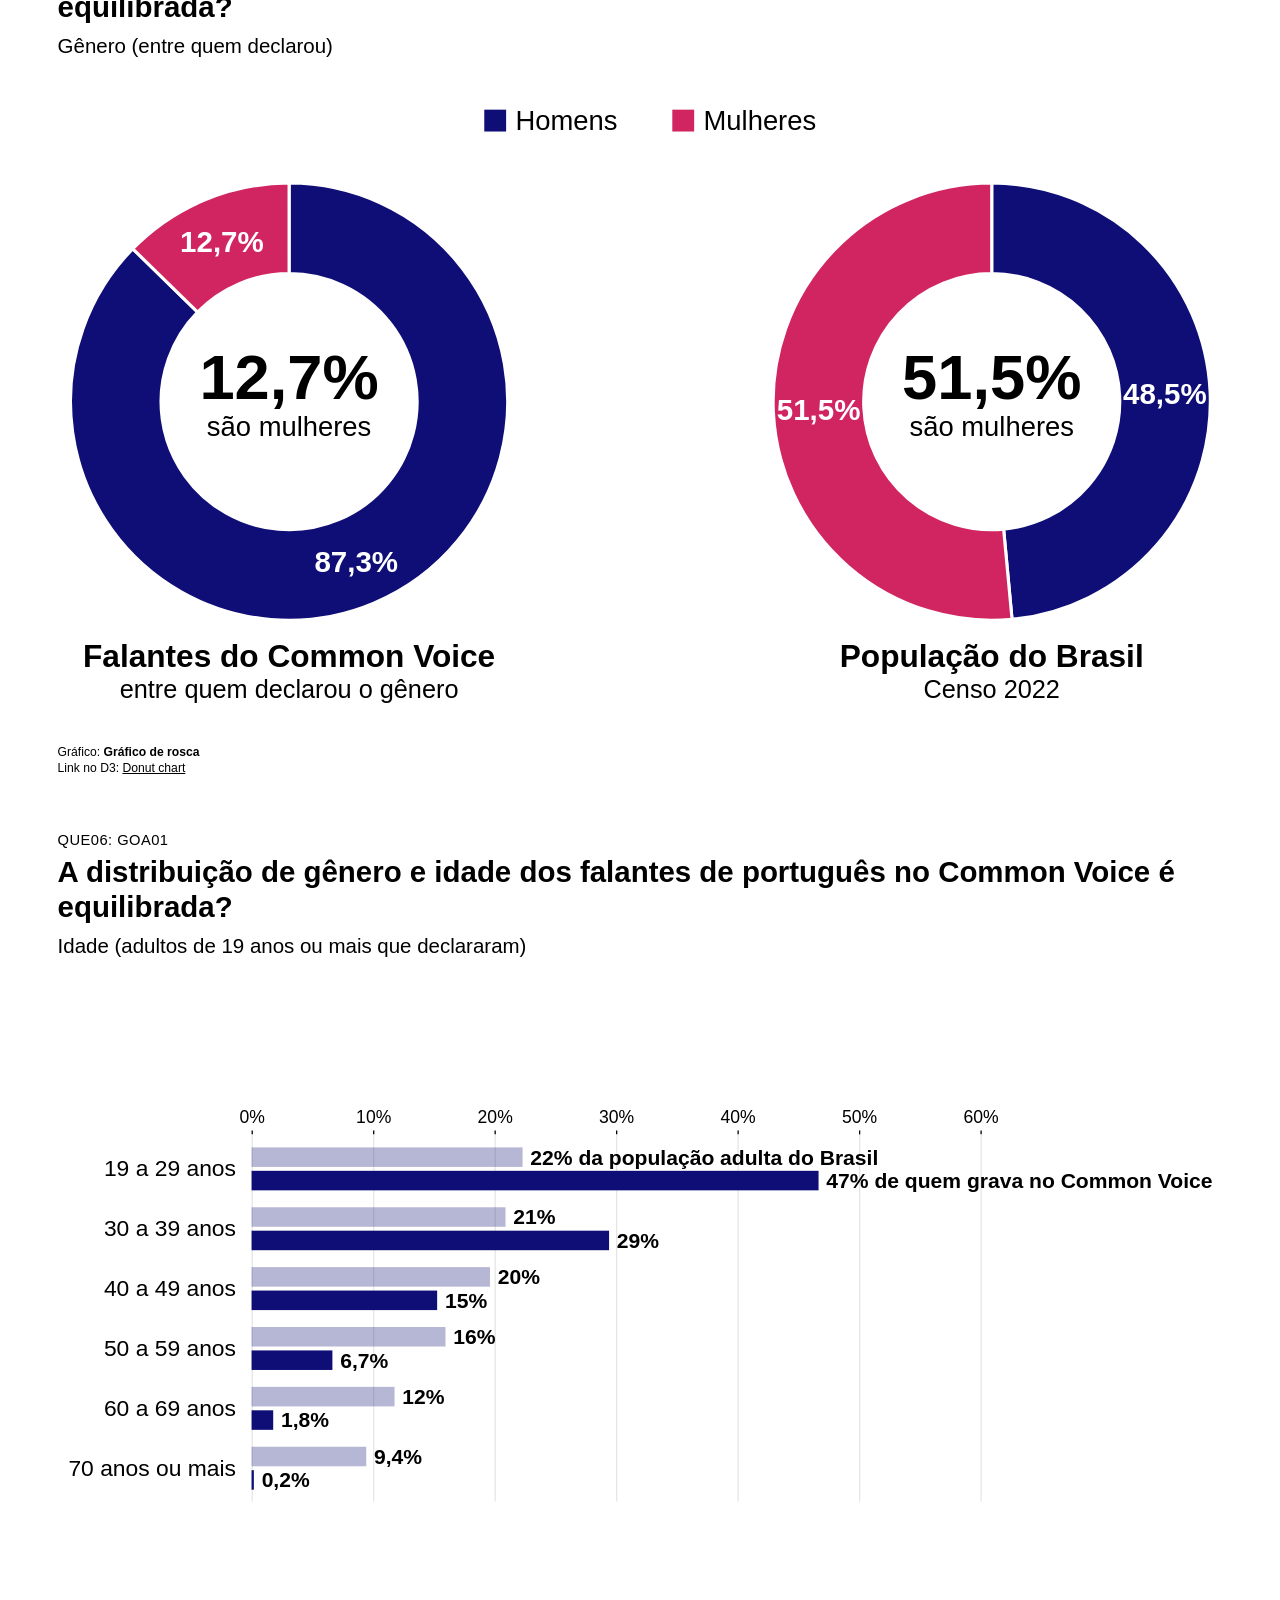
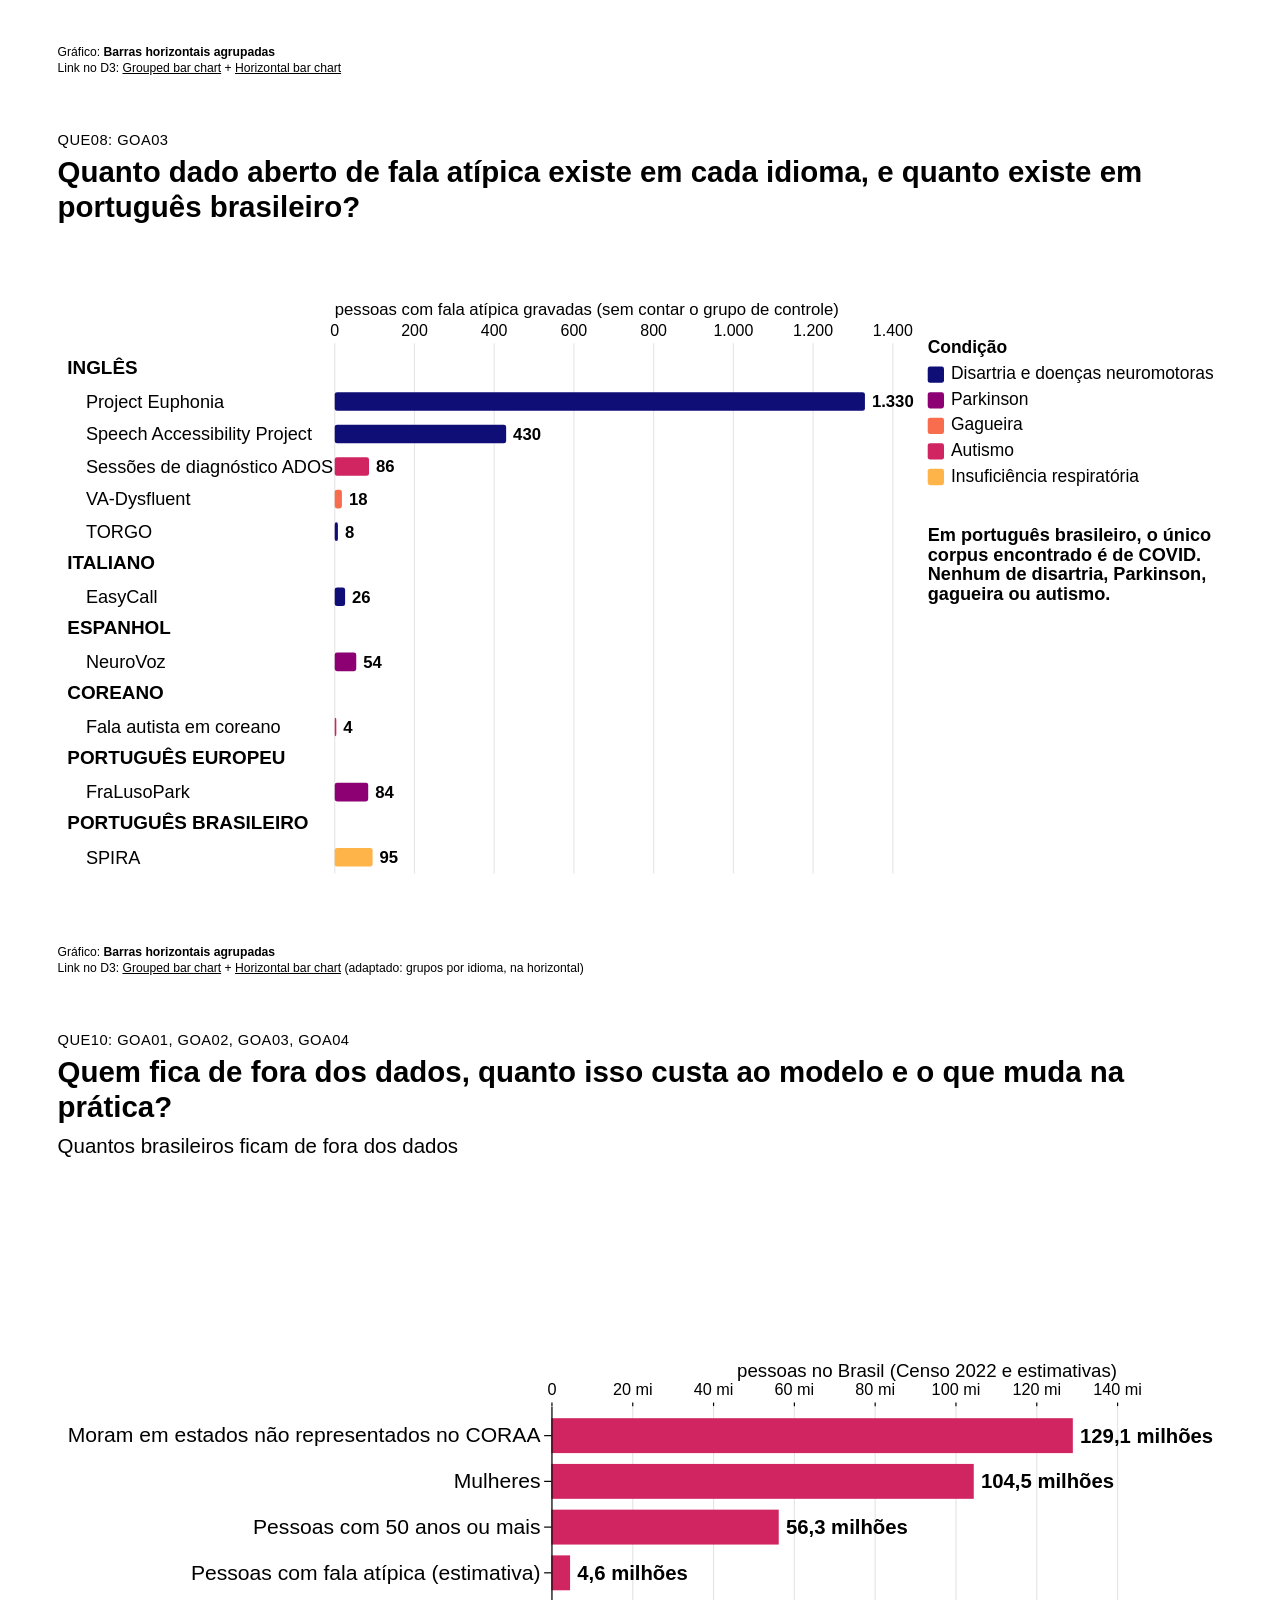
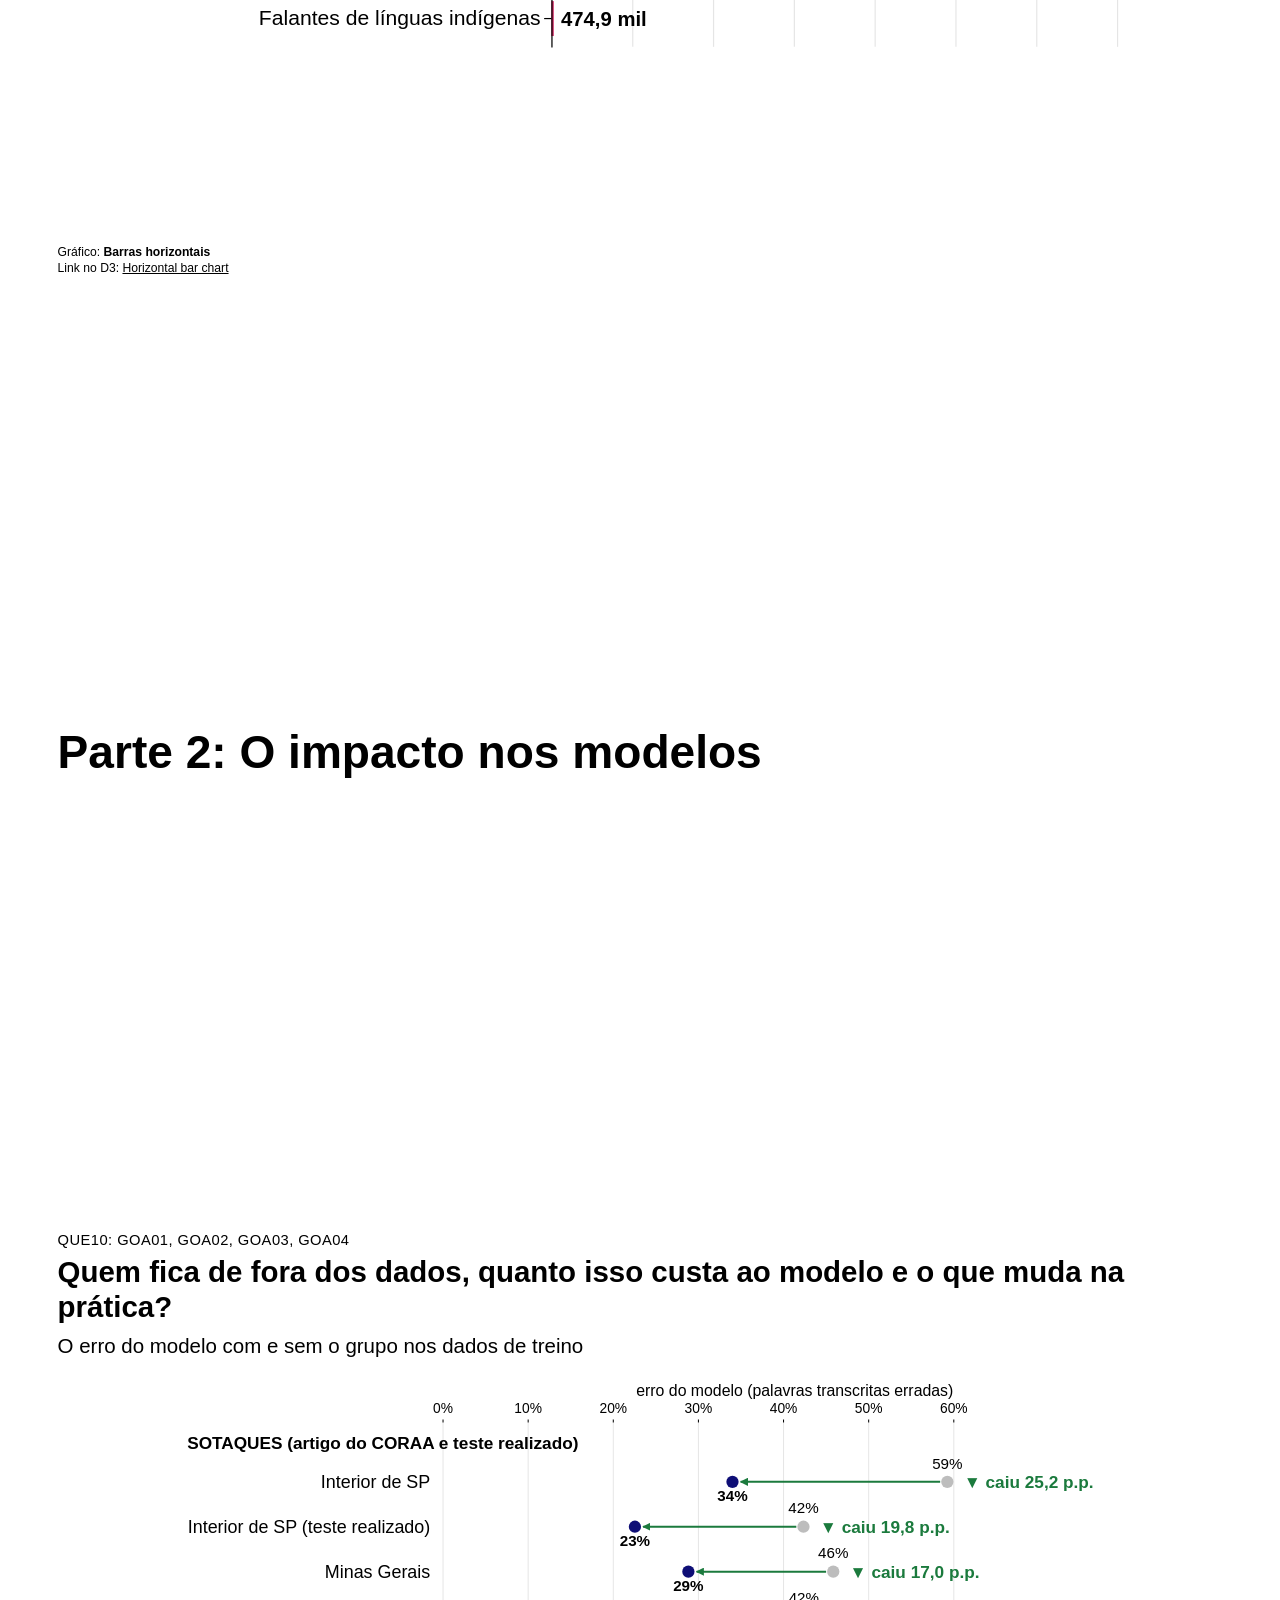
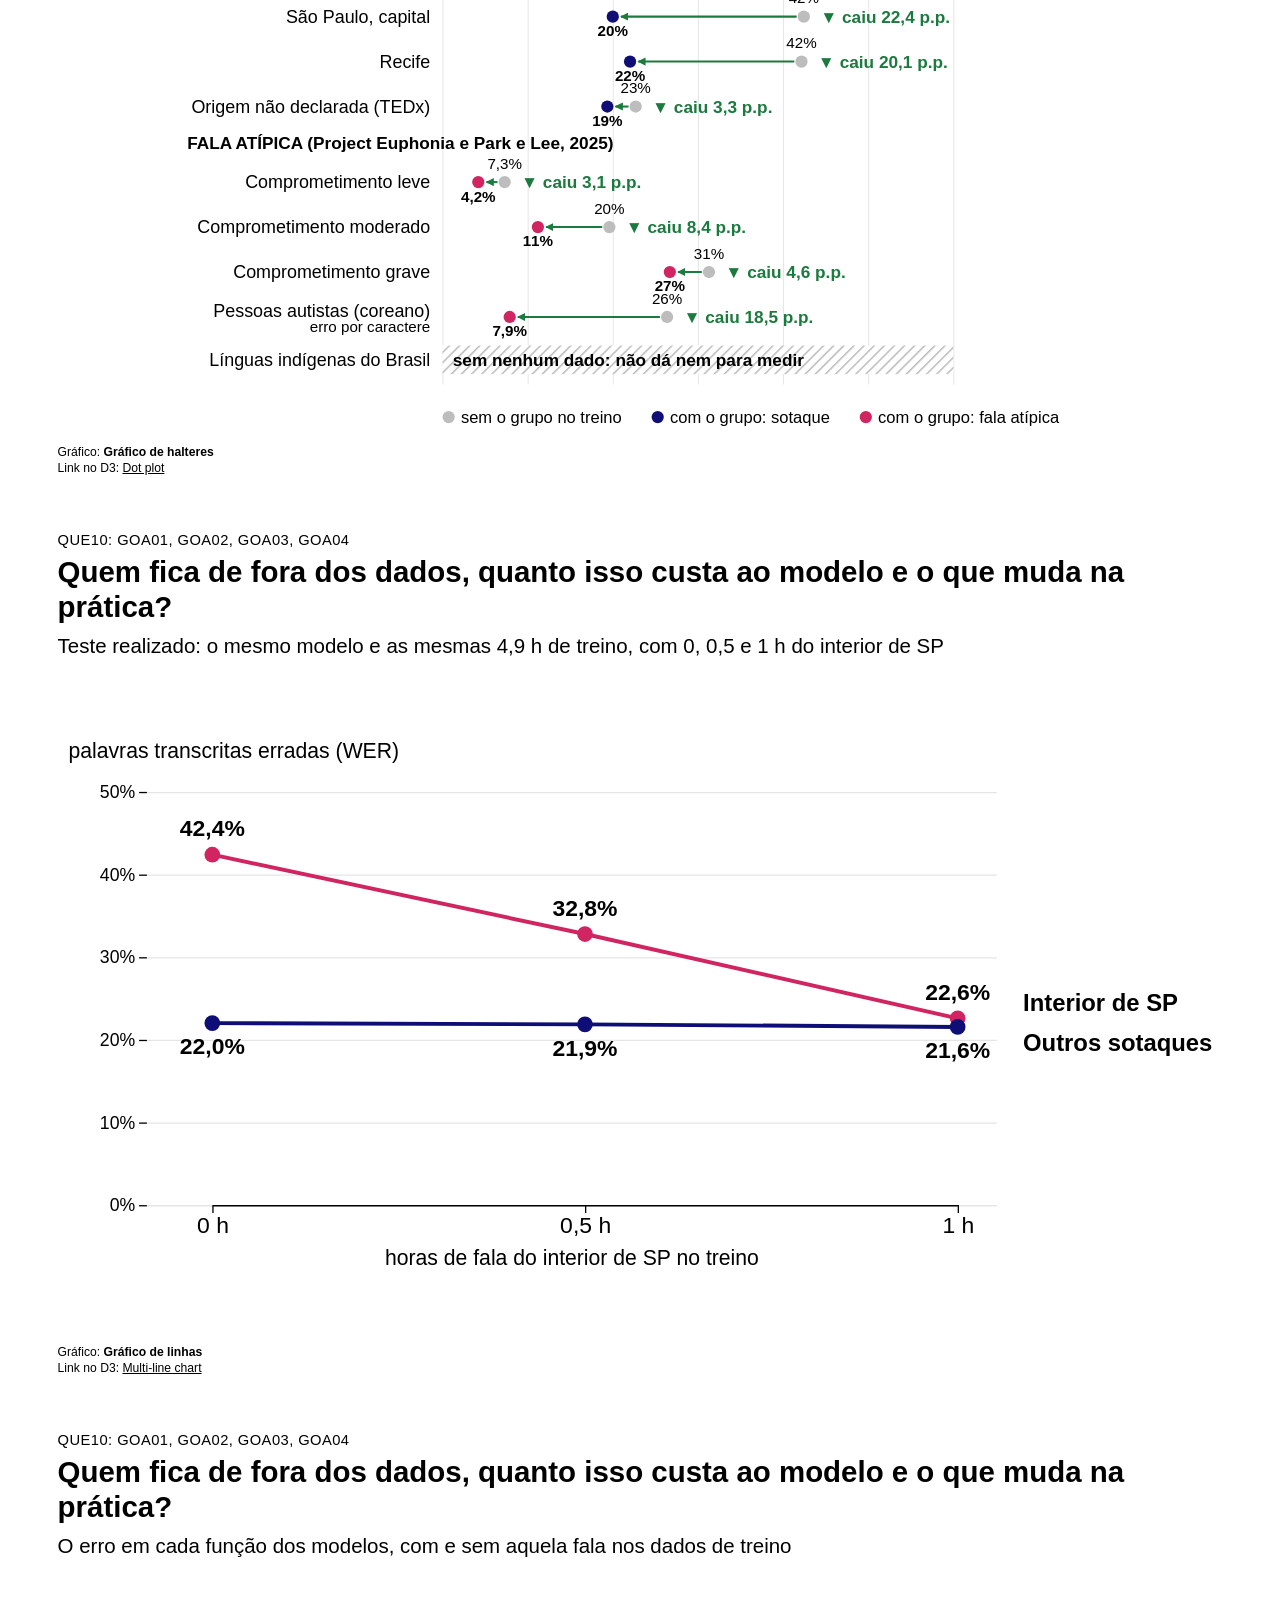
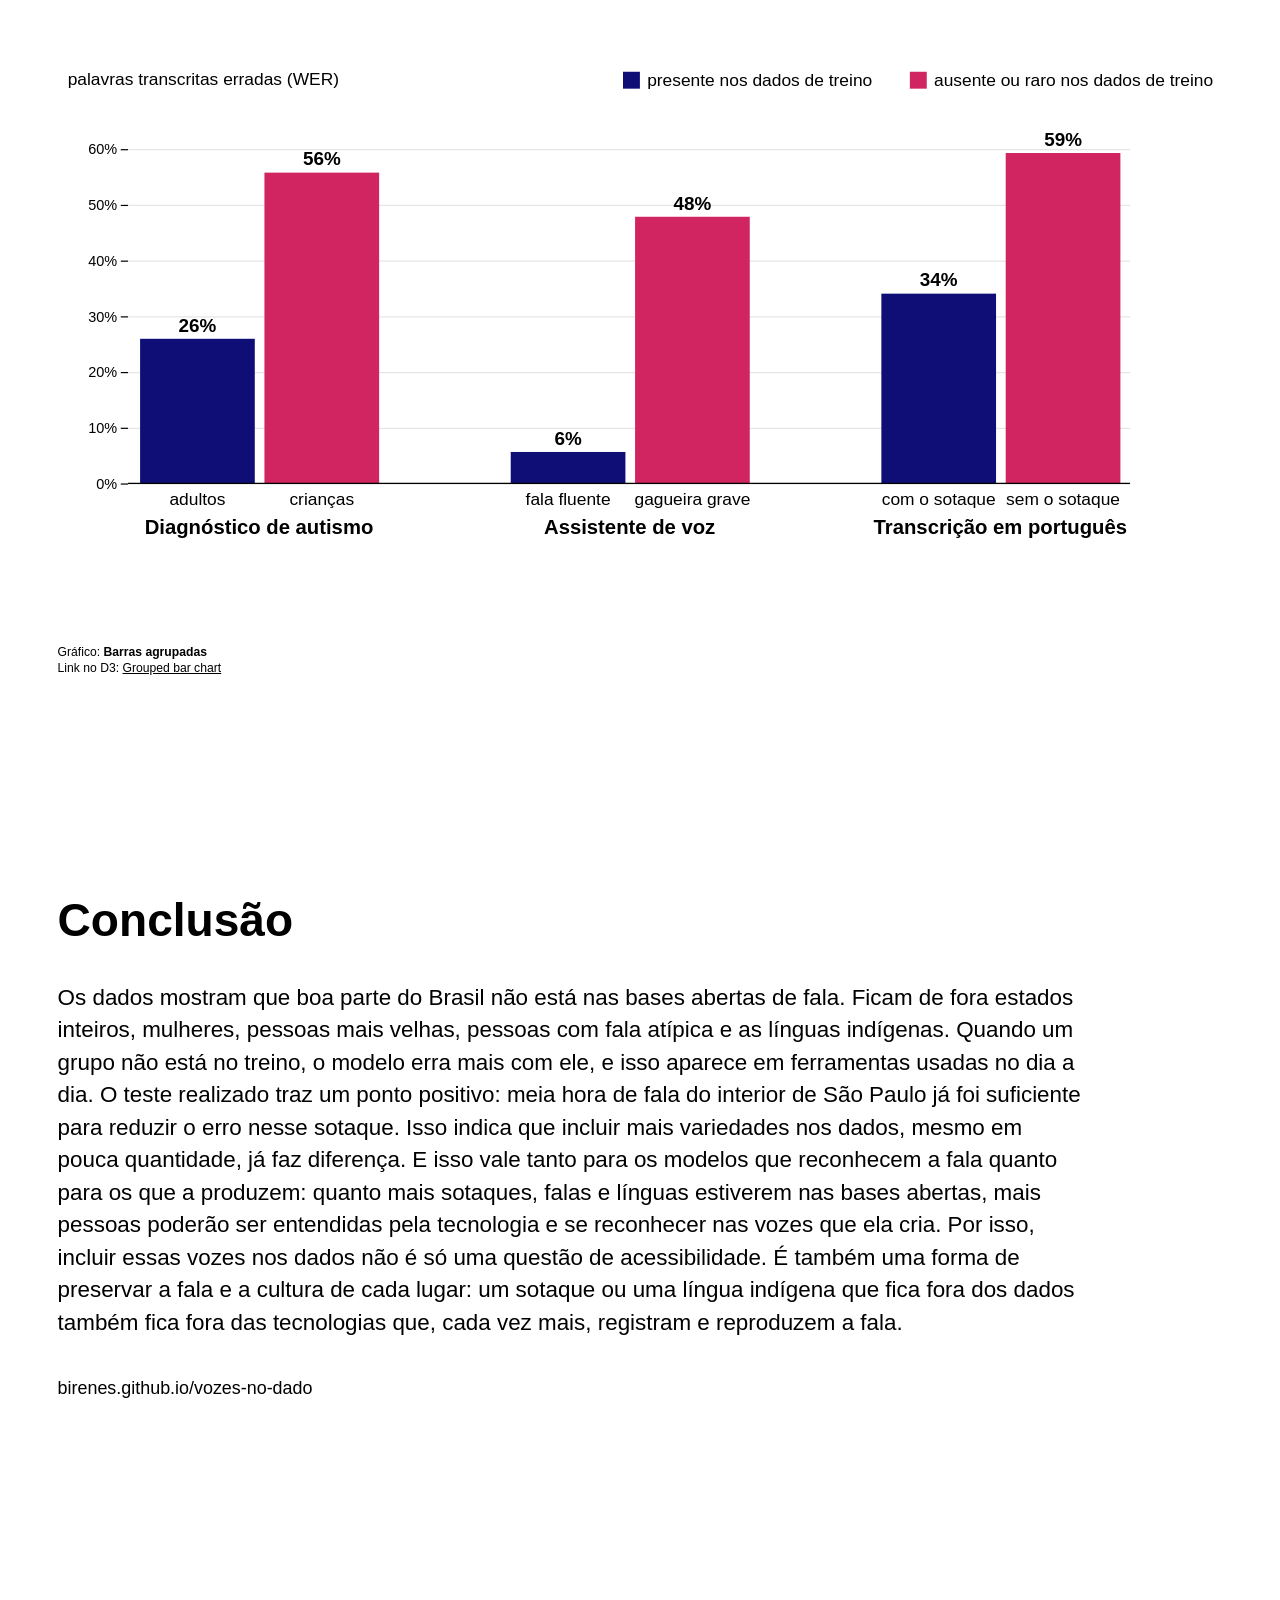
==== commit 0d328bc6: "Cartograma da apresentação com a legenda em porcentagem Na apresentação, a legenda do cartograma vir" ====
--- a/apresentacao.html
+++ b/apresentacao.html
@@ -4,10 +4,10 @@
 <meta charset="utf-8">
 <meta name="viewport" content="width=device-width, initial-scale=1">
 <title>Apresentação: Quem fica de fora dos dados de fala do português brasileiro</title>
-<link rel="stylesheet" href="estilo.css">
-<link rel="stylesheet" href="apresentacao.css">
-<script src="lib/d3.min.js"></script>
-<script src="lib/d3-sankey.min.js"></script>
+<link rel="stylesheet" href="estilo.css?v=20261023i">
+<link rel="stylesheet" href="apresentacao.css?v=20261023i">
+<script src="lib/d3.min.js?v=20261023i"></script>
+<script src="lib/d3-sankey.min.js?v=20261023i"></script>
 </head>
 <body class="apresentacao">
 
@@ -24,7 +24,7 @@
       <h3>Parte 1: Quem falta nos dados</h3>
       <ol>
         <li><a data-ir="g01">Variedades do português que o CORAA registra</a> <span>sunburst zoomável</span></li>
-        <li><a data-ir="g02">Fala catalogada em cada estado</a> <span>cartograma de círculos e barras agrupadas</span></li>
+        <li><a data-ir="g02">Fala catalogada em cada estado</a> <span>cartograma de círculos</span></li>
         <li><a data-ir="g09a">Línguas indígenas: falantes e horas no Common Voice</a> <span>barras horizontais</span></li>
         <li><a data-ir="g06d">Gênero e idade de quem grava no Common Voice</a> <span>gráfico de rosca e barras agrupadas</span></li>
         <li><a data-ir="g08">Fala atípica em cada idioma</a> <span>barras horizontais agrupadas</span></li>
@@ -72,7 +72,7 @@
 </div>
 
 <!-- so na apresentacao: no lugar do cartograma, a parte de cada estado na populacao e na fala (graficos/apresentacao-pares.js) -->
-<div class="slide">
+<div class="slide" hidden>
   <div class="etiqueta">QUE02: GOA01</div>
   <h2>Quanta fala catalogada existe em cada estado, comparada ao tamanho da sua população?</h2>
   <h3>A parte de cada estado na população do Brasil e nos trechos do CORAA</h3>
@@ -254,22 +254,22 @@
 <div id="tooltip"></div>
 
 <script>window.APRESENTACAO = true; // os graficos leem isto para as versoes so da apresentacao</script>
-<script src="graficos/comum.js"></script>
-<script src="graficos/q01-sunburst.js"></script>
-<script src="graficos/q01b-sunburst-estatico.js"></script>
-<script src="graficos/q02-estados.js"></script>
-<script src="graficos/q03-halteres.js"></script>
-<script src="graficos/q04-sankey.js"></script>
-<script src="graficos/q04b-whisper.js"></script>
-<script src="graficos/q05-barras-agrupadas.js"></script>
-<script src="graficos/q06-divergente.js"></script>
-<script src="graficos/q07-fala-atipica.js"></script>
-<script src="graficos/q08-barras.js"></script>
-<script src="graficos/q09-barras.js"></script>
-<script src="graficos/q10-conclusao.js"></script>
-<script src="graficos/q10-pares.js"></script>
-<script src="graficos/apresentacao-pares.js"></script>
-<script src="graficos/apresentacao-tipos.js"></script>
+<script src="graficos/comum.js?v=20261023i"></script>
+<script src="graficos/q01-sunburst.js?v=20261023i"></script>
+<script src="graficos/q01b-sunburst-estatico.js?v=20261023i"></script>
+<script src="graficos/q02-estados.js?v=20261023i"></script>
+<script src="graficos/q03-halteres.js?v=20261023i"></script>
+<script src="graficos/q04-sankey.js?v=20261023i"></script>
+<script src="graficos/q04b-whisper.js?v=20261023i"></script>
+<script src="graficos/q05-barras-agrupadas.js?v=20261023i"></script>
+<script src="graficos/q06-divergente.js?v=20261023i"></script>
+<script src="graficos/q07-fala-atipica.js?v=20261023i"></script>
+<script src="graficos/q08-barras.js?v=20261023i"></script>
+<script src="graficos/q09-barras.js?v=20261023i"></script>
+<script src="graficos/q10-conclusao.js?v=20261023i"></script>
+<script src="graficos/q10-pares.js?v=20261023i"></script>
+<script src="graficos/apresentacao-pares.js?v=20261023i"></script>
+<script src="graficos/apresentacao-tipos.js?v=20261023i"></script>
 <script>
   // navegacao: setas, Page Up/Page Down (o passador de slides manda essas teclas) e espaco.
   // F liga e desliga a tela cheia. O numero do slide fica no endereco (#5), entao da para
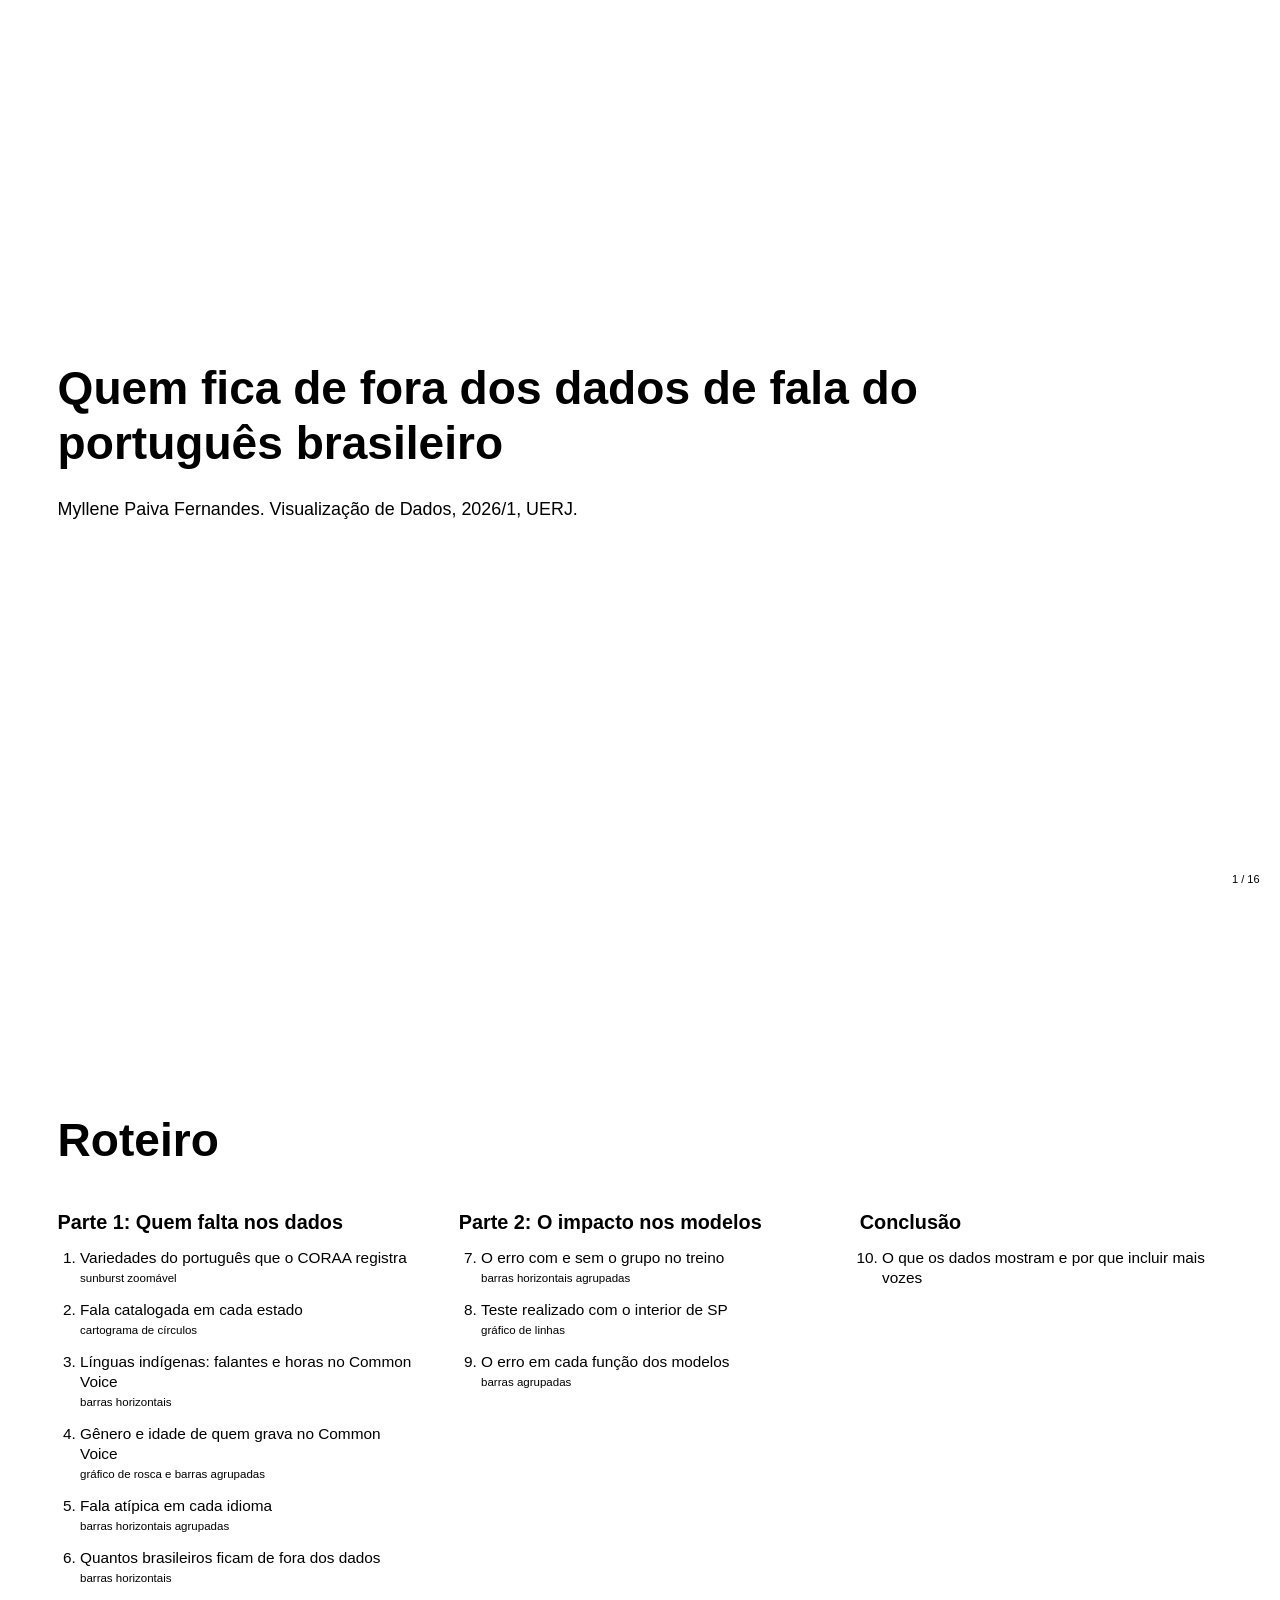
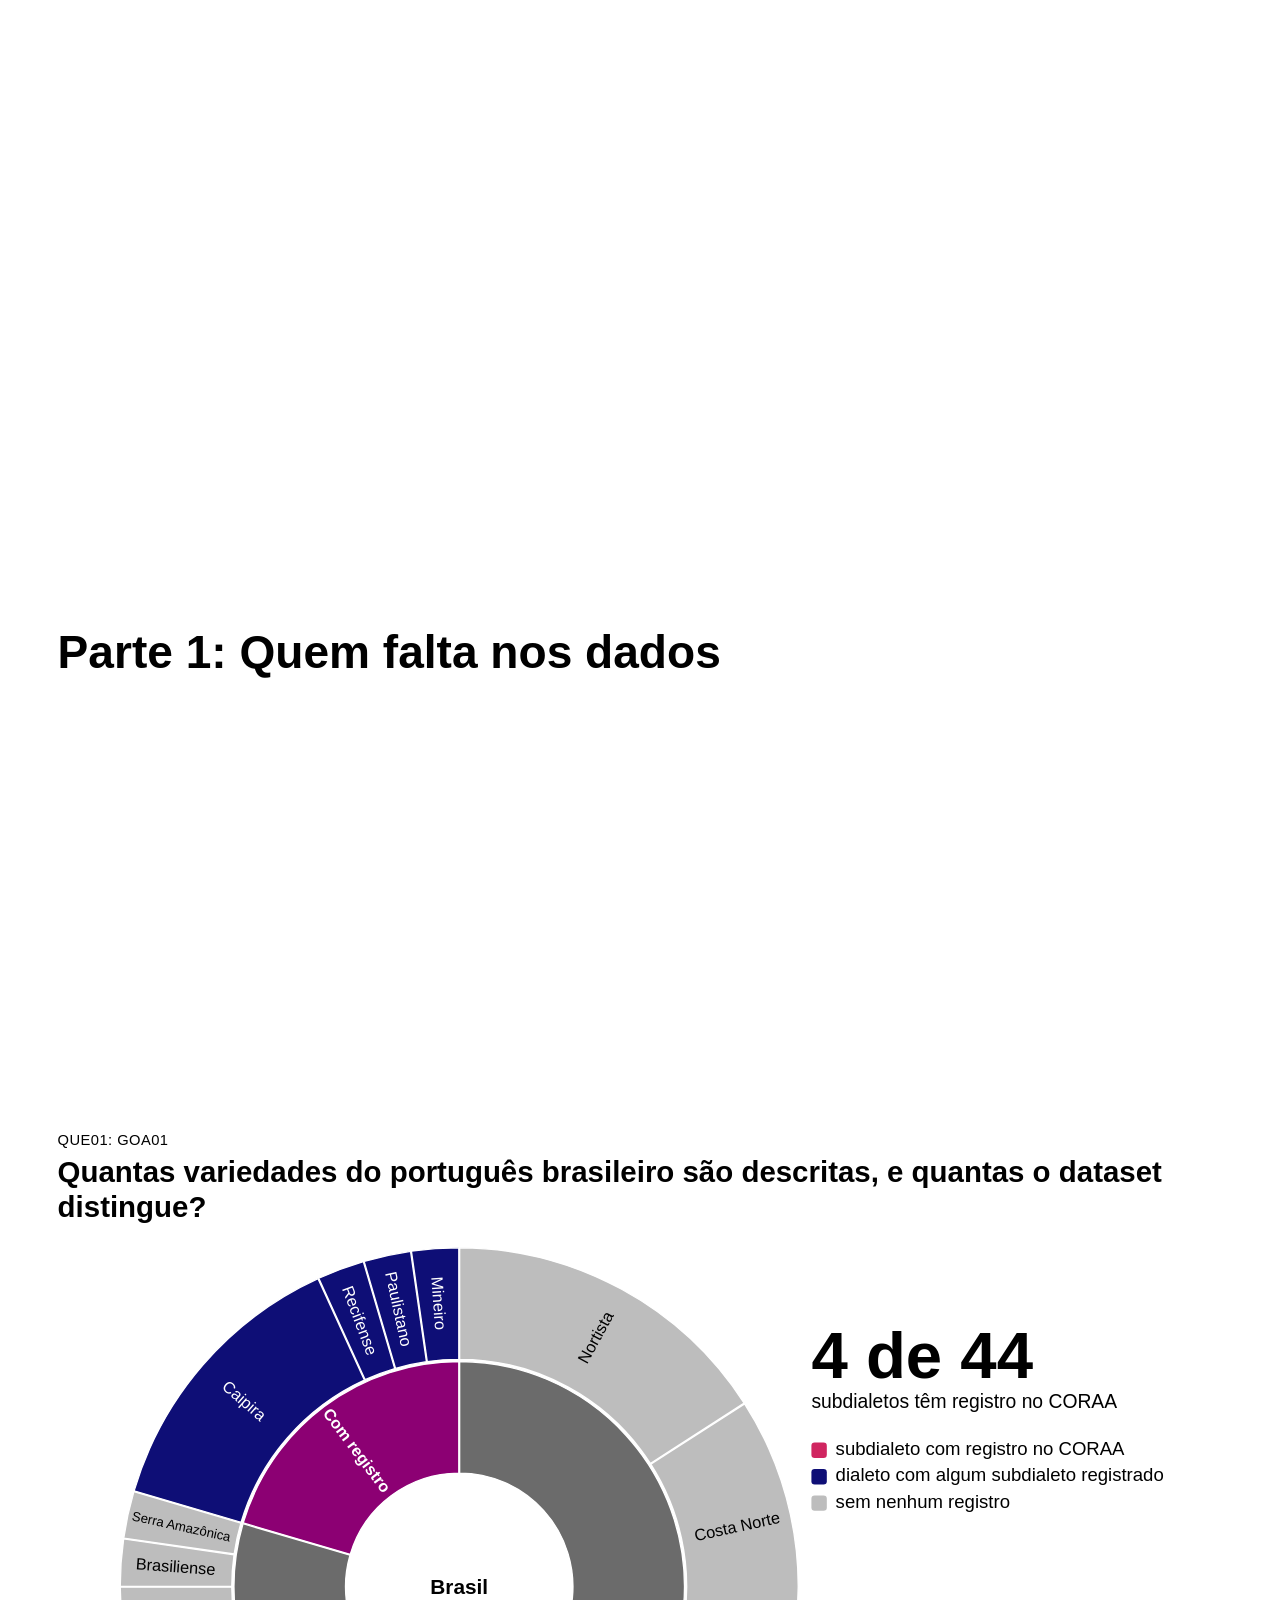
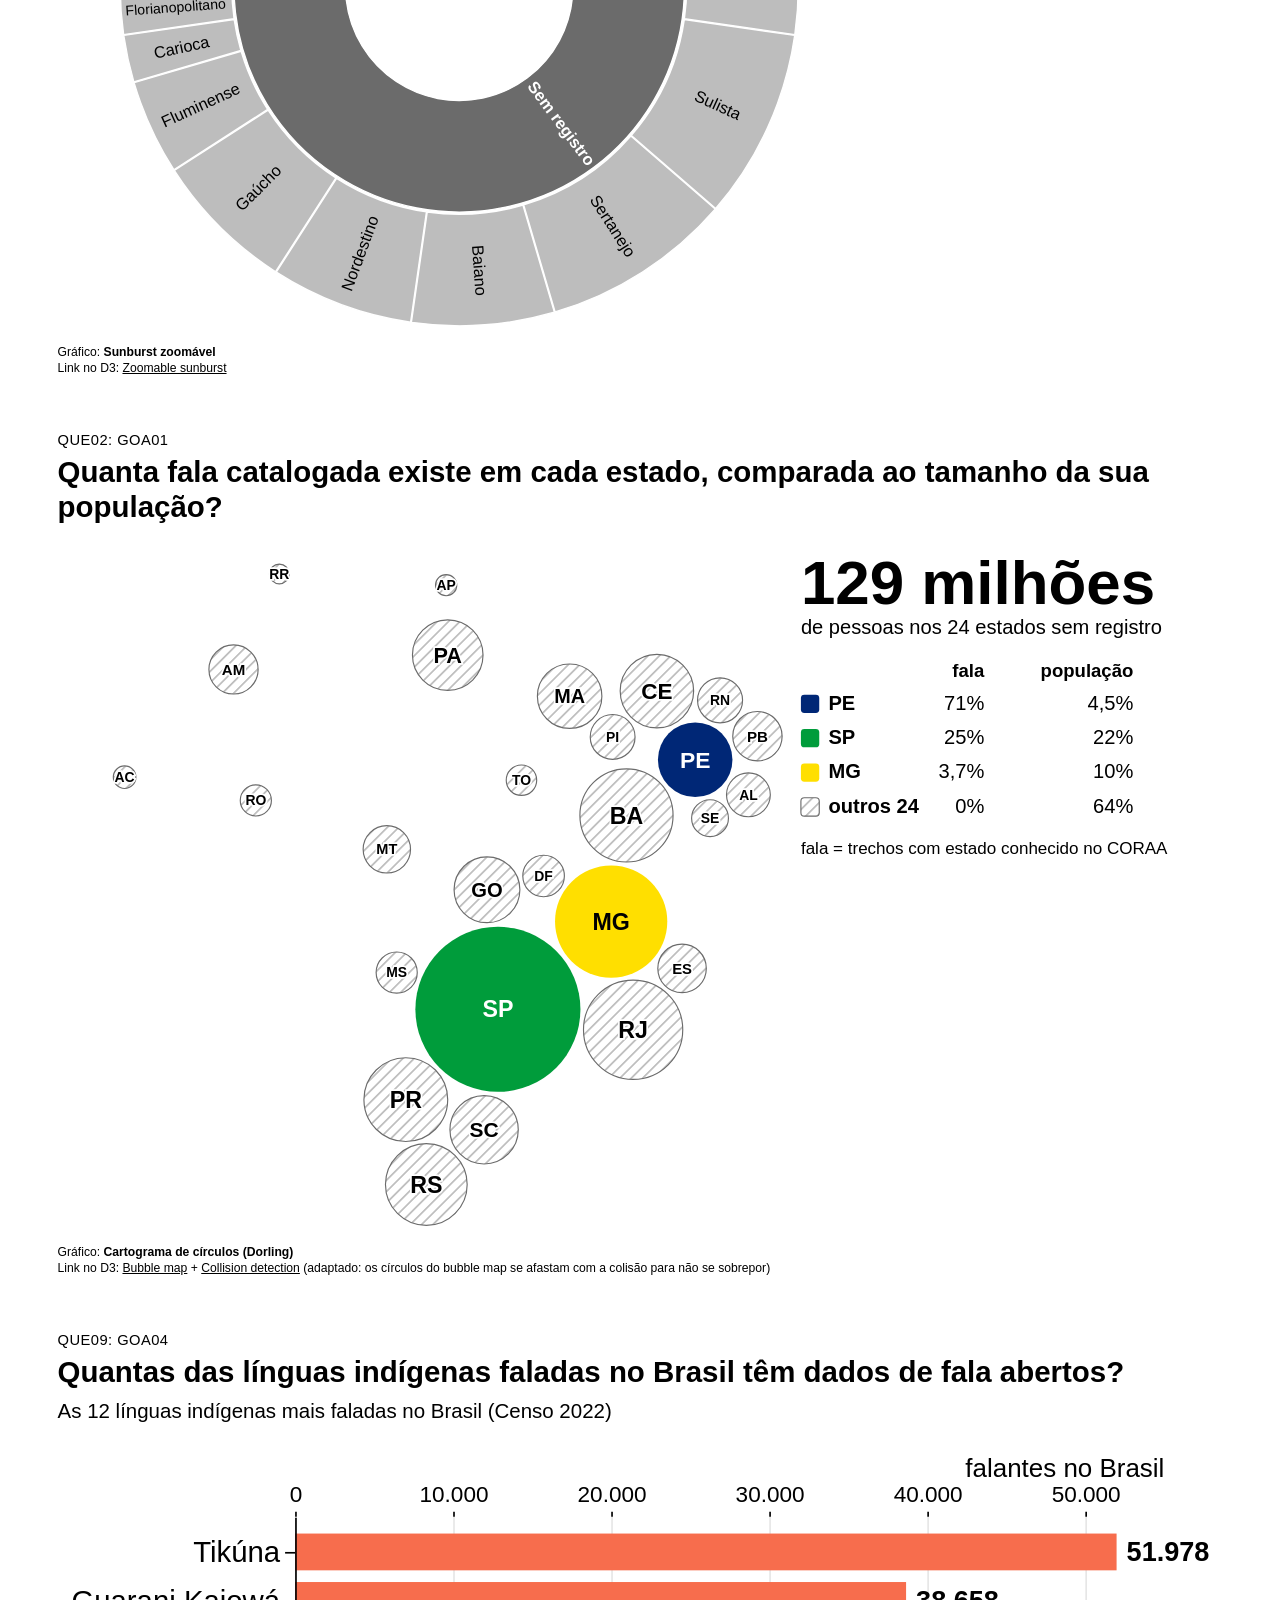
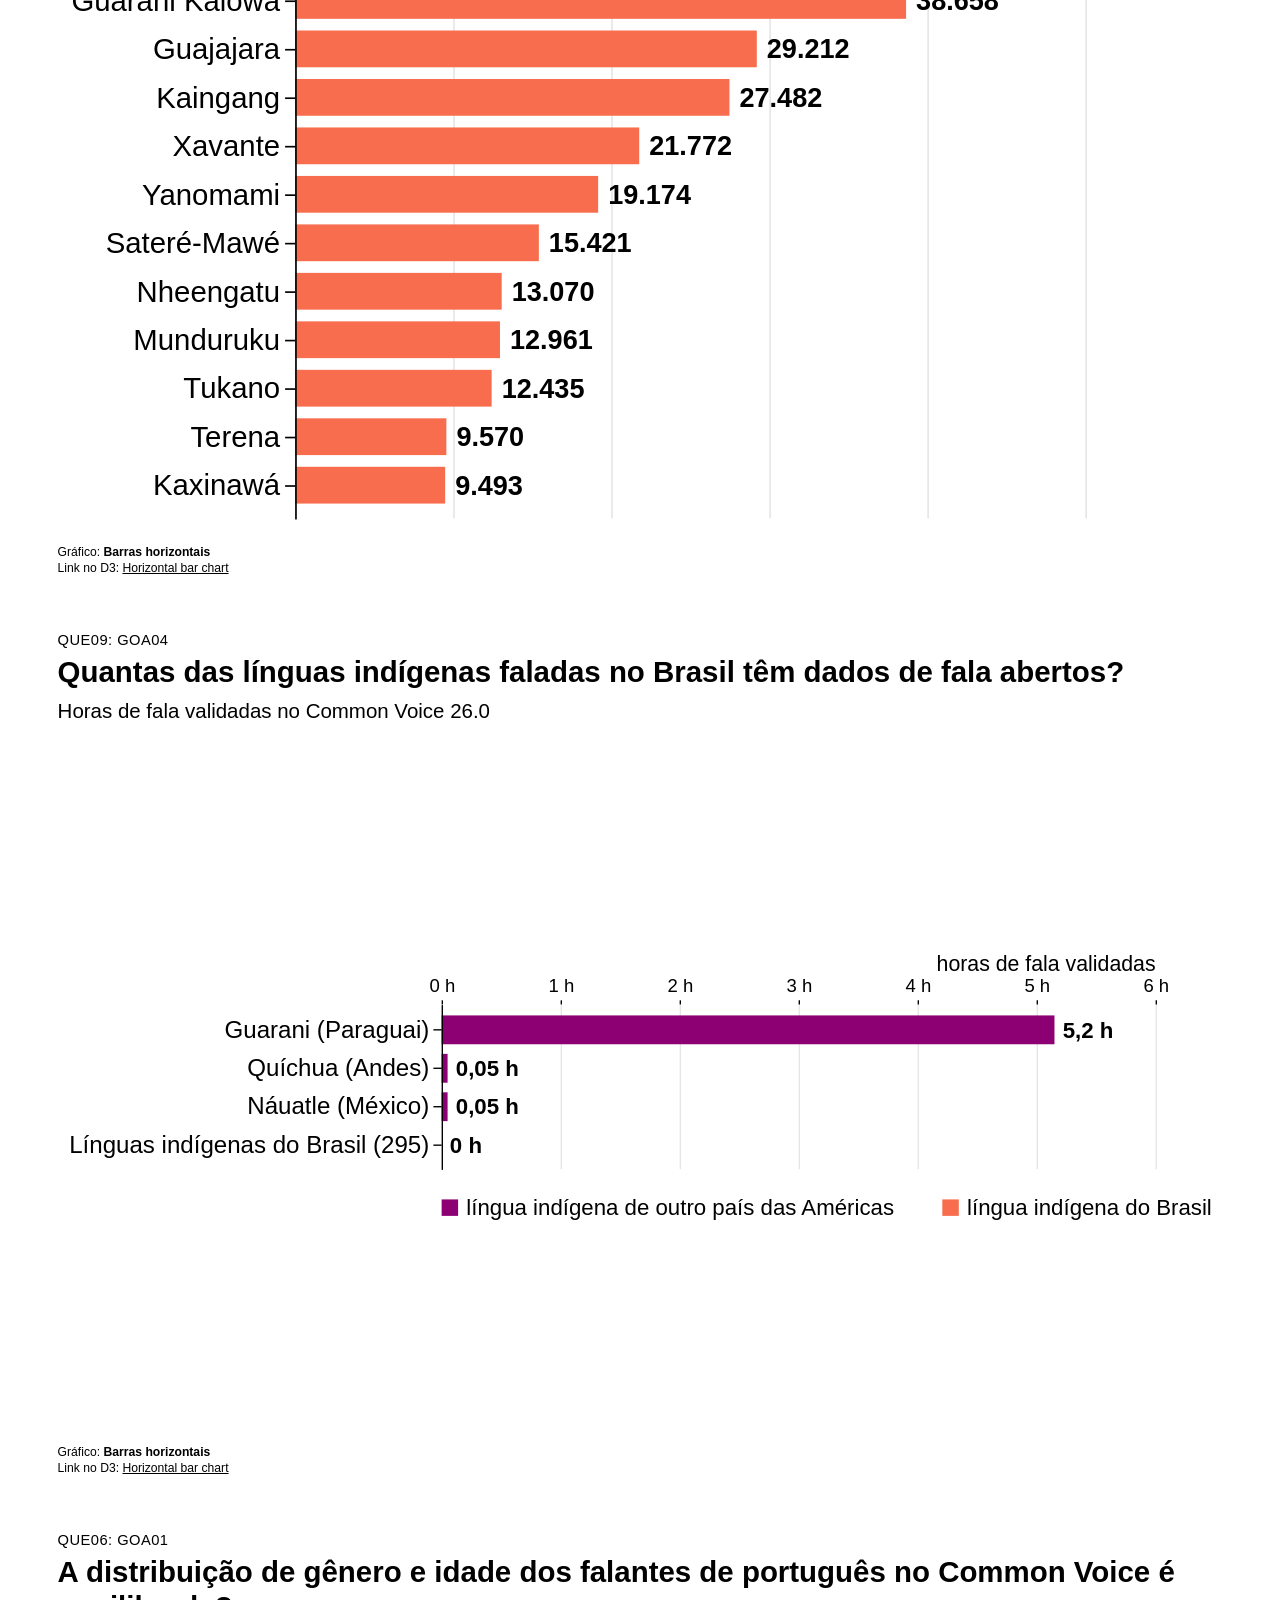
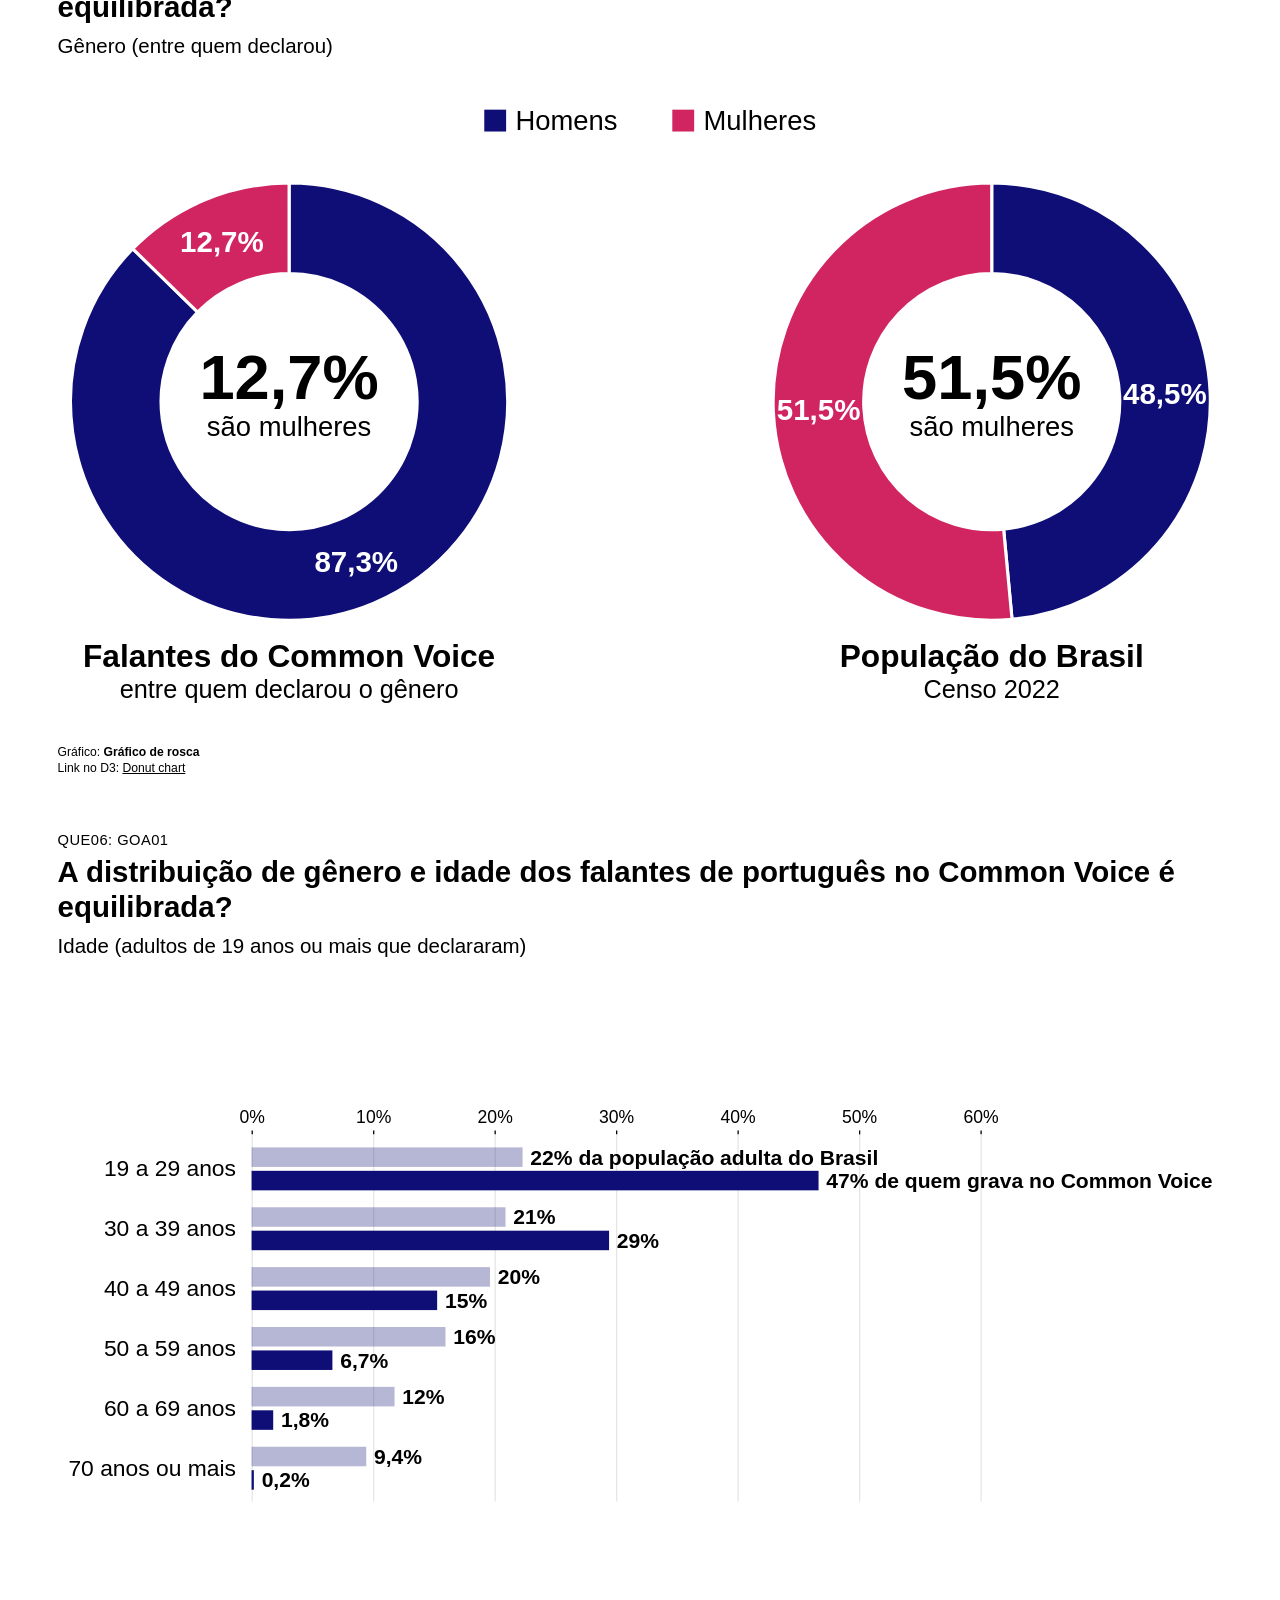
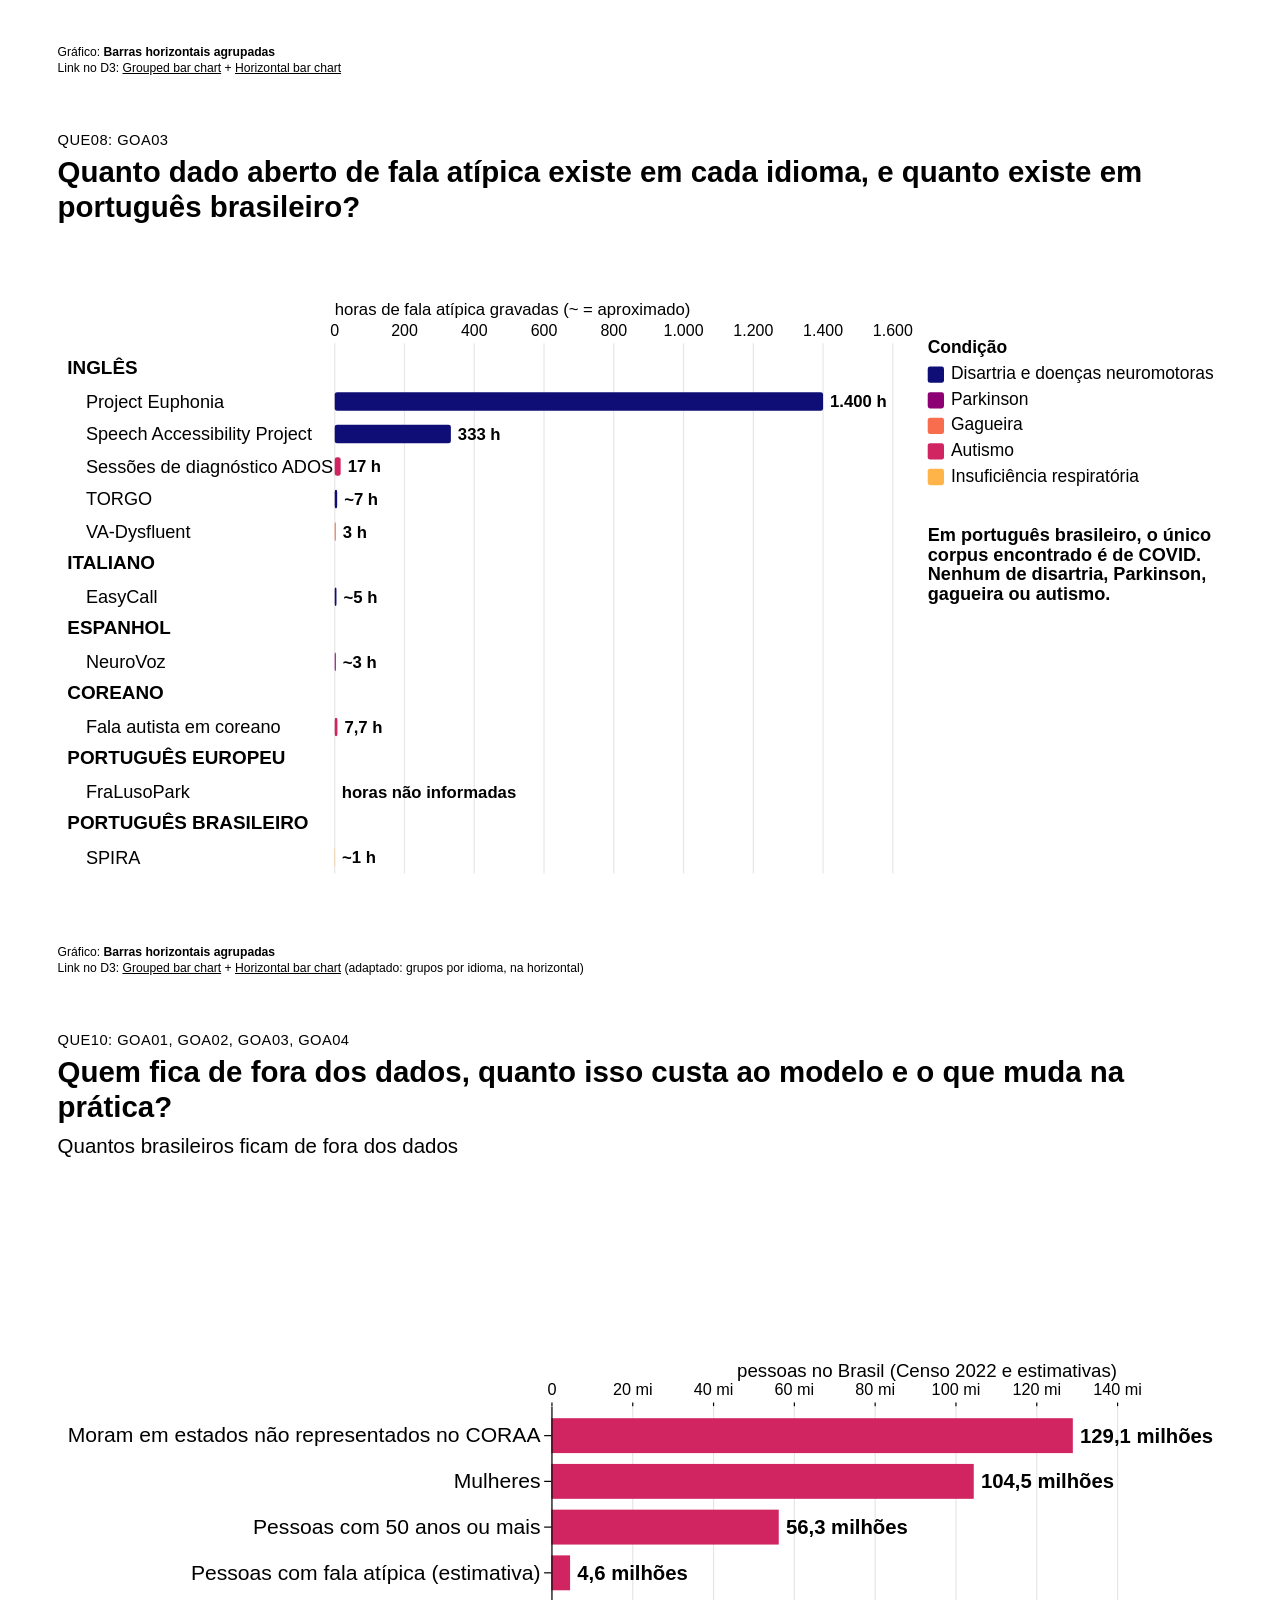
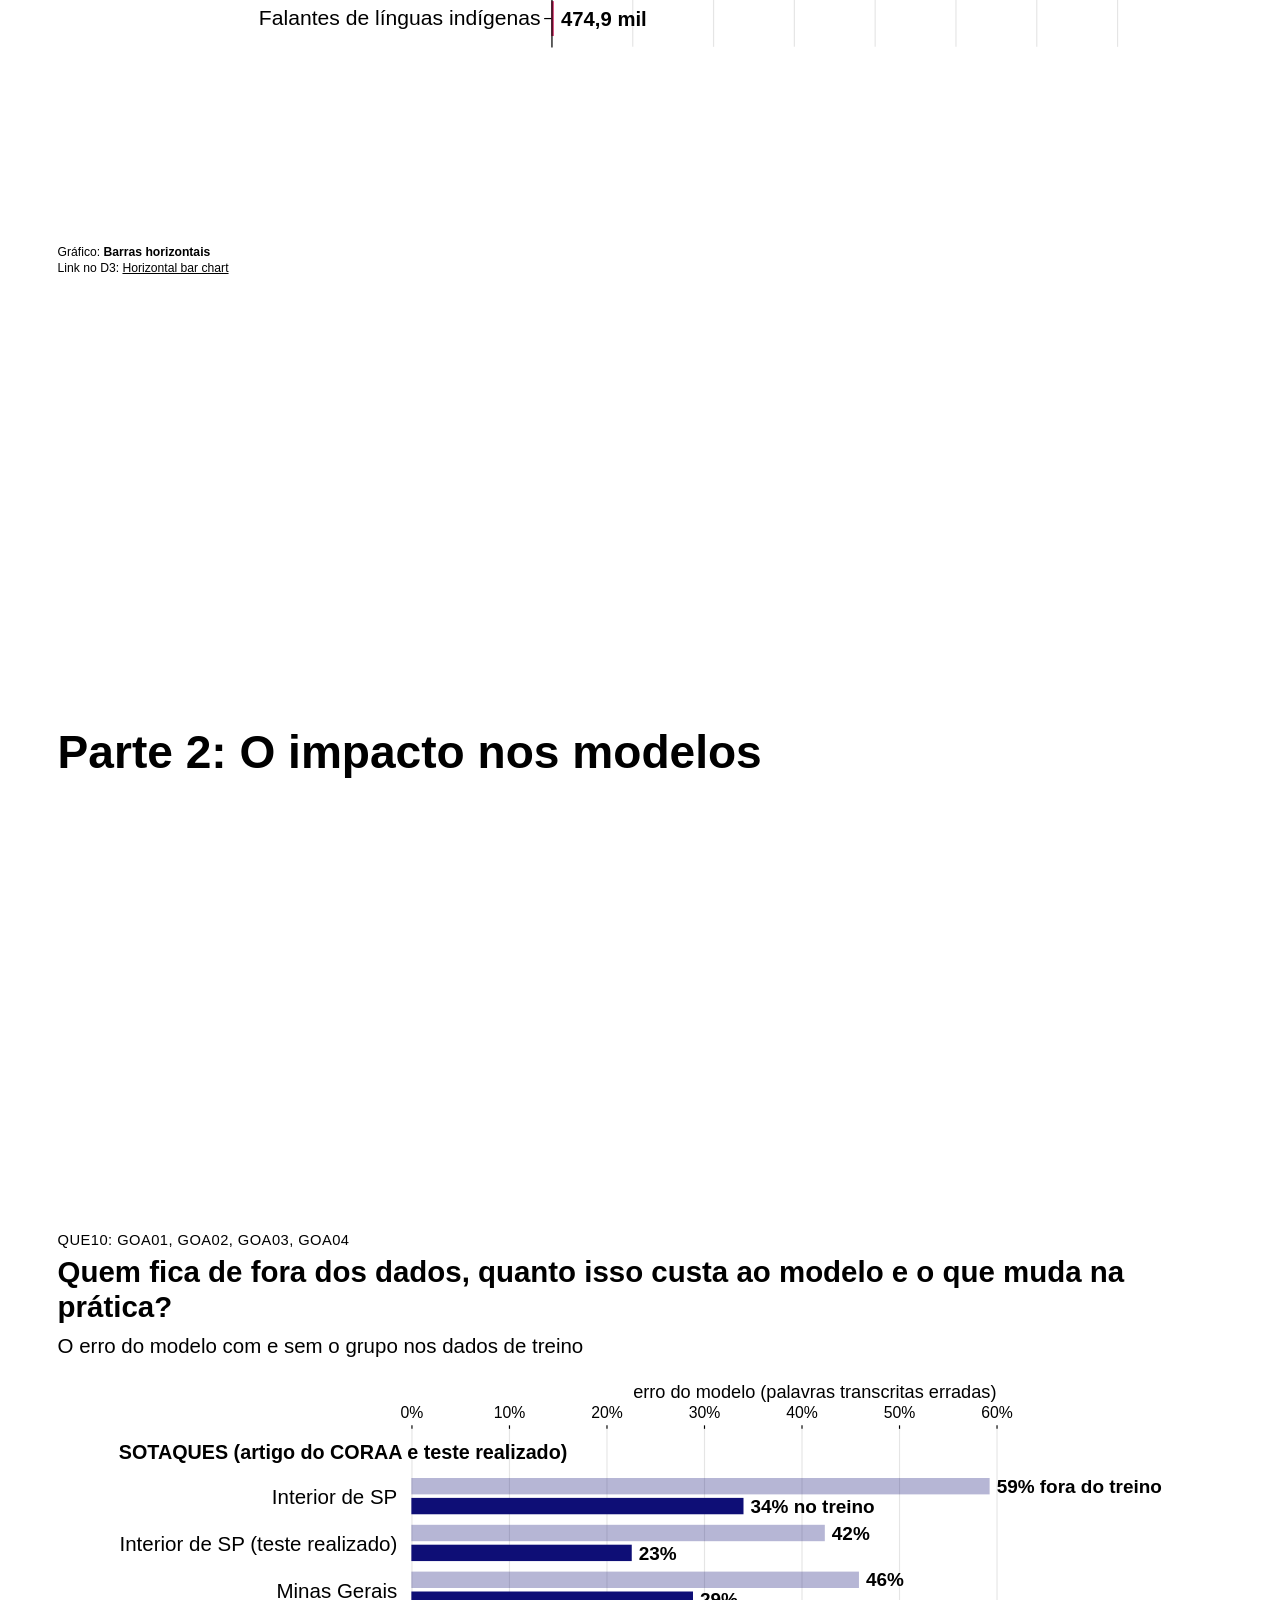
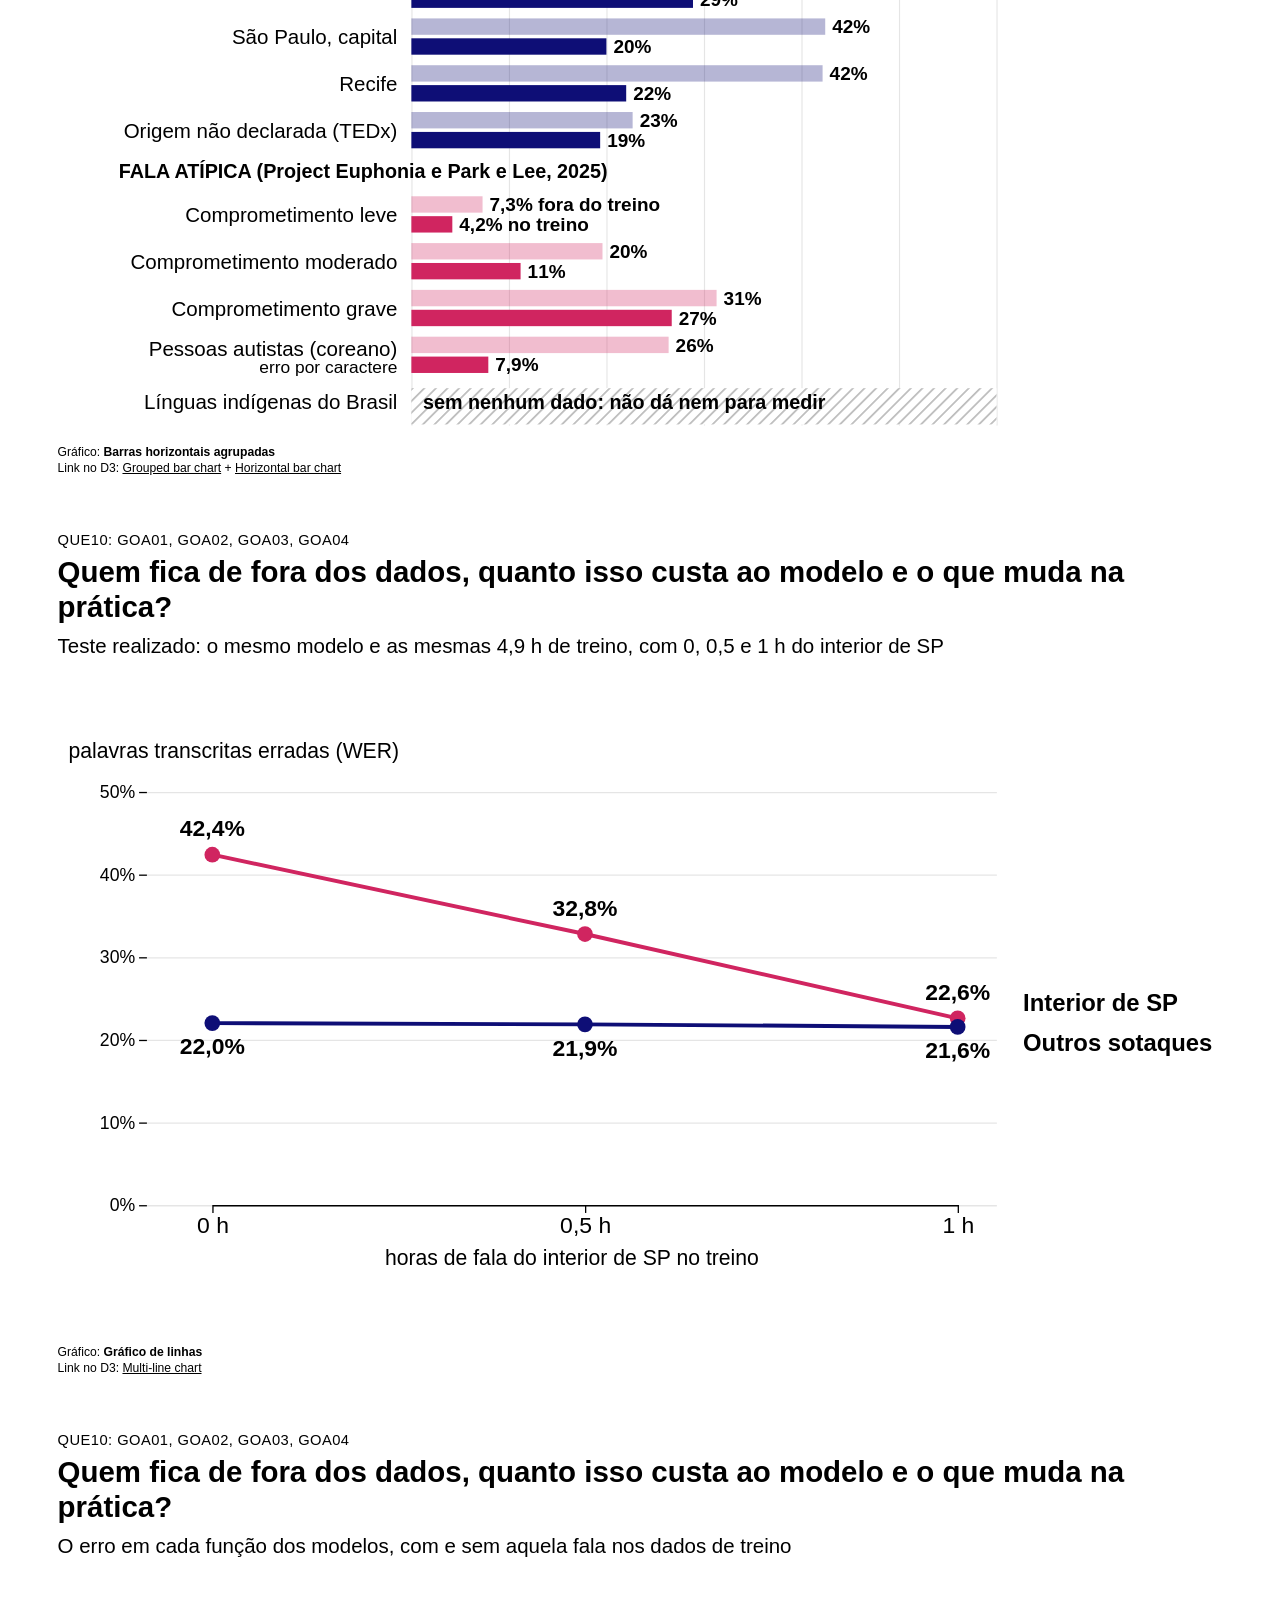
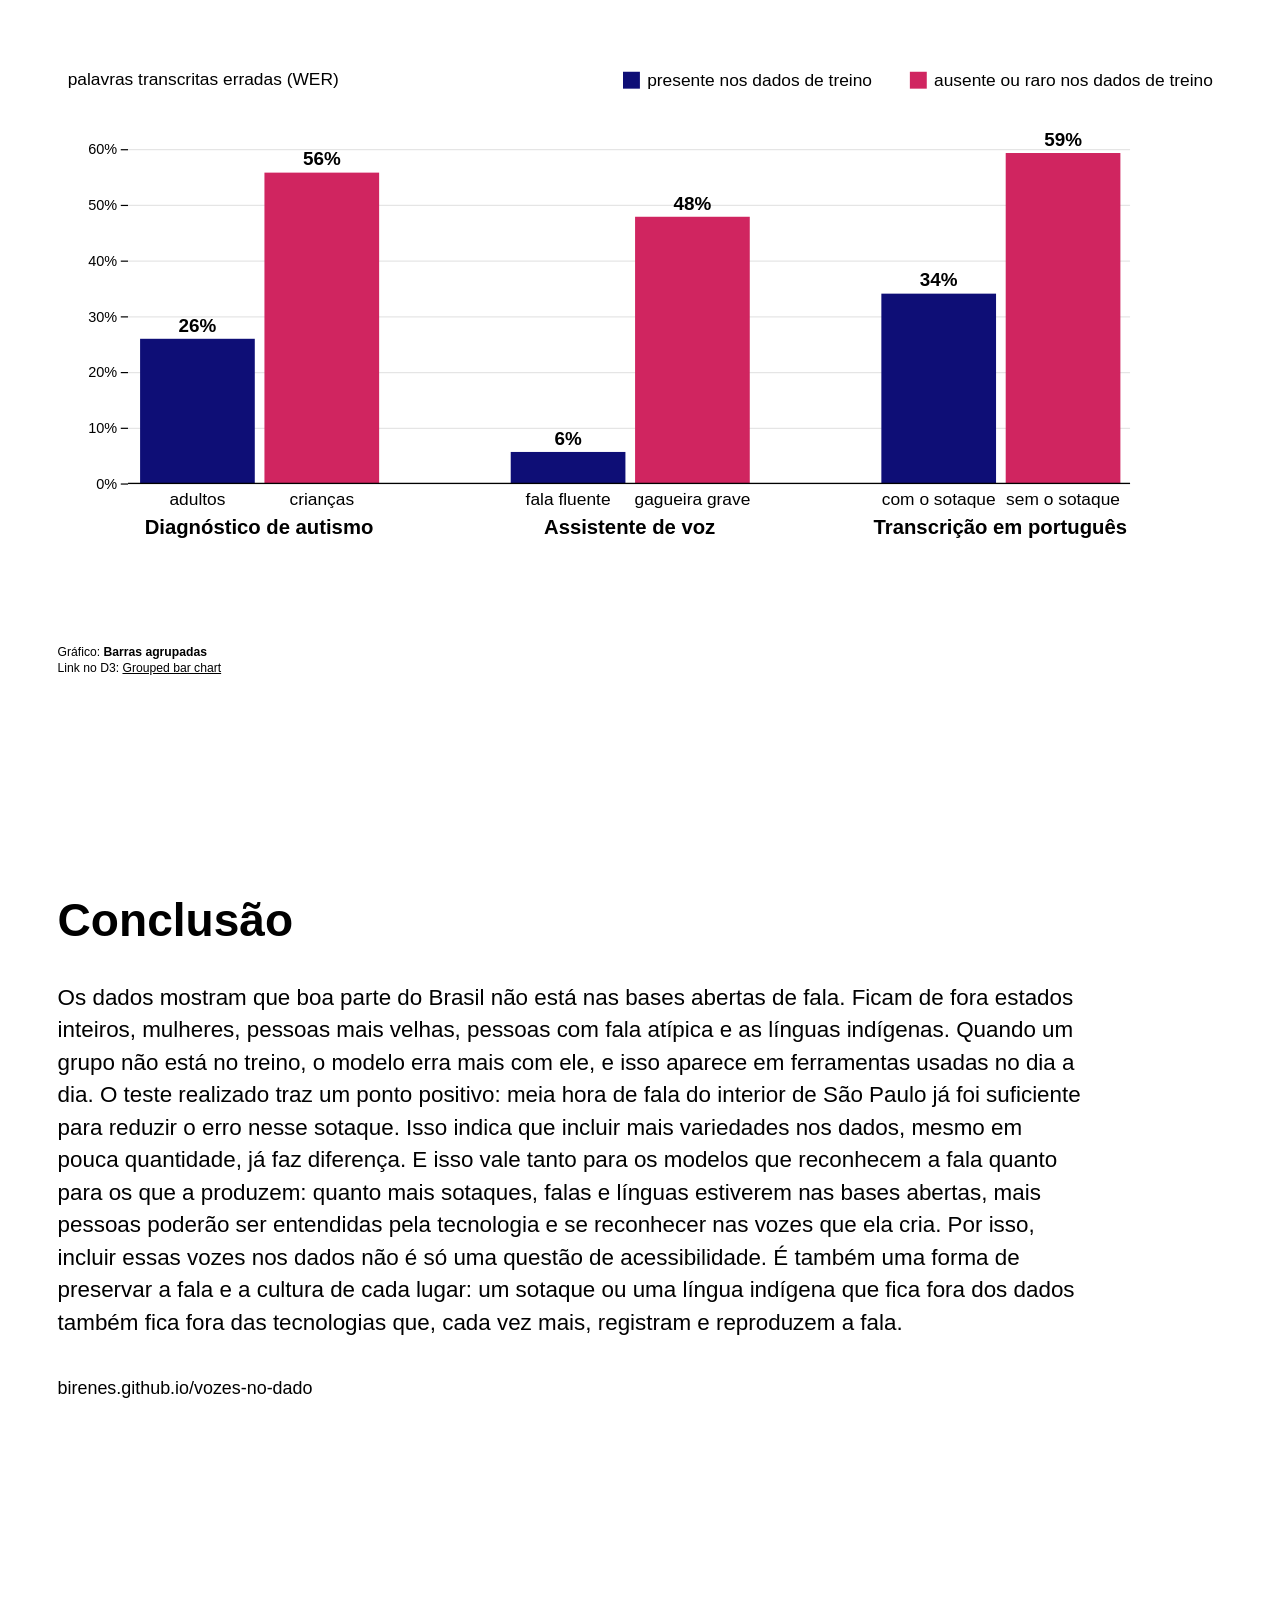
==== commit 14f97ff0: "Fala atípica em horas e só línguas indígenas no gráfico de horas da apresentação Na apresentação, o " ====
--- a/apresentacao.html
+++ b/apresentacao.html
@@ -4,10 +4,10 @@
 <meta charset="utf-8">
 <meta name="viewport" content="width=device-width, initial-scale=1">
 <title>Apresentação: Quem fica de fora dos dados de fala do português brasileiro</title>
-<link rel="stylesheet" href="estilo.css?v=20261023i">
-<link rel="stylesheet" href="apresentacao.css?v=20261023i">
-<script src="lib/d3.min.js?v=20261023i"></script>
-<script src="lib/d3-sankey.min.js?v=20261023i"></script>
+<link rel="stylesheet" href="estilo.css?v=20261023k">
+<link rel="stylesheet" href="apresentacao.css?v=20261023k">
+<script src="lib/d3.min.js?v=20261023k"></script>
+<script src="lib/d3-sankey.min.js?v=20261023k"></script>
 </head>
 <body class="apresentacao">
 
@@ -34,7 +34,7 @@
     <div>
       <h3>Parte 2: O impacto nos modelos</h3>
       <ol start="7">
-        <li><a data-ir="g10e">O erro com e sem o grupo no treino</a> <span>gráfico de halteres</span></li>
+        <li><a data-ir="g10e">O erro com e sem o grupo no treino</a> <span>barras horizontais agrupadas</span></li>
         <li><a data-ir="g10l">Teste realizado com o interior de SP</a> <span>gráfico de linhas</span></li>
         <li><a data-ir="g10c">O erro em cada função dos modelos</a> <span>barras agrupadas</span></li>
       </ol>
@@ -216,7 +216,7 @@
   <h2>Quem fica de fora dos dados, quanto isso custa ao modelo e o que muda na prática?</h2>
   <h3>O erro do modelo com e sem o grupo nos dados de treino</h3>
   <div class="grafico" id="g10e"></div>
-  <p class="tipo">Gráfico: <strong>Gráfico de halteres</strong><br>Link no D3: <a href="https://observablehq.com/@d3/dot-plot/2" target="_blank">Dot plot</a></p>
+  <p class="tipo">Gráfico: <strong>Barras horizontais agrupadas</strong><br>Link no D3: <a href="https://observablehq.com/@d3/grouped-bar-chart/2" target="_blank">Grouped bar chart</a> + <a href="https://observablehq.com/@d3/horizontal-bar-chart/2" target="_blank">Horizontal bar chart</a></p>
 </div>
 
 <div class="slide" hidden>
@@ -254,22 +254,22 @@
 <div id="tooltip"></div>
 
 <script>window.APRESENTACAO = true; // os graficos leem isto para as versoes so da apresentacao</script>
-<script src="graficos/comum.js?v=20261023i"></script>
-<script src="graficos/q01-sunburst.js?v=20261023i"></script>
-<script src="graficos/q01b-sunburst-estatico.js?v=20261023i"></script>
-<script src="graficos/q02-estados.js?v=20261023i"></script>
-<script src="graficos/q03-halteres.js?v=20261023i"></script>
-<script src="graficos/q04-sankey.js?v=20261023i"></script>
-<script src="graficos/q04b-whisper.js?v=20261023i"></script>
-<script src="graficos/q05-barras-agrupadas.js?v=20261023i"></script>
-<script src="graficos/q06-divergente.js?v=20261023i"></script>
-<script src="graficos/q07-fala-atipica.js?v=20261023i"></script>
-<script src="graficos/q08-barras.js?v=20261023i"></script>
-<script src="graficos/q09-barras.js?v=20261023i"></script>
-<script src="graficos/q10-conclusao.js?v=20261023i"></script>
-<script src="graficos/q10-pares.js?v=20261023i"></script>
-<script src="graficos/apresentacao-pares.js?v=20261023i"></script>
-<script src="graficos/apresentacao-tipos.js?v=20261023i"></script>
+<script src="graficos/comum.js?v=20261023k"></script>
+<script src="graficos/q01-sunburst.js?v=20261023k"></script>
+<script src="graficos/q01b-sunburst-estatico.js?v=20261023k"></script>
+<script src="graficos/q02-estados.js?v=20261023k"></script>
+<script src="graficos/q03-halteres.js?v=20261023k"></script>
+<script src="graficos/q04-sankey.js?v=20261023k"></script>
+<script src="graficos/q04b-whisper.js?v=20261023k"></script>
+<script src="graficos/q05-barras-agrupadas.js?v=20261023k"></script>
+<script src="graficos/q06-divergente.js?v=20261023k"></script>
+<script src="graficos/q07-fala-atipica.js?v=20261023k"></script>
+<script src="graficos/q08-barras.js?v=20261023k"></script>
+<script src="graficos/q09-barras.js?v=20261023k"></script>
+<script src="graficos/q10-conclusao.js?v=20261023k"></script>
+<script src="graficos/q10-pares.js?v=20261023k"></script>
+<script src="graficos/apresentacao-pares.js?v=20261023k"></script>
+<script src="graficos/apresentacao-tipos.js?v=20261023k"></script>
 <script>
   // navegacao: setas, Page Up/Page Down (o passador de slides manda essas teclas) e espaco.
   // F liga e desliga a tela cheia. O numero do slide fica no endereco (#5), entao da para
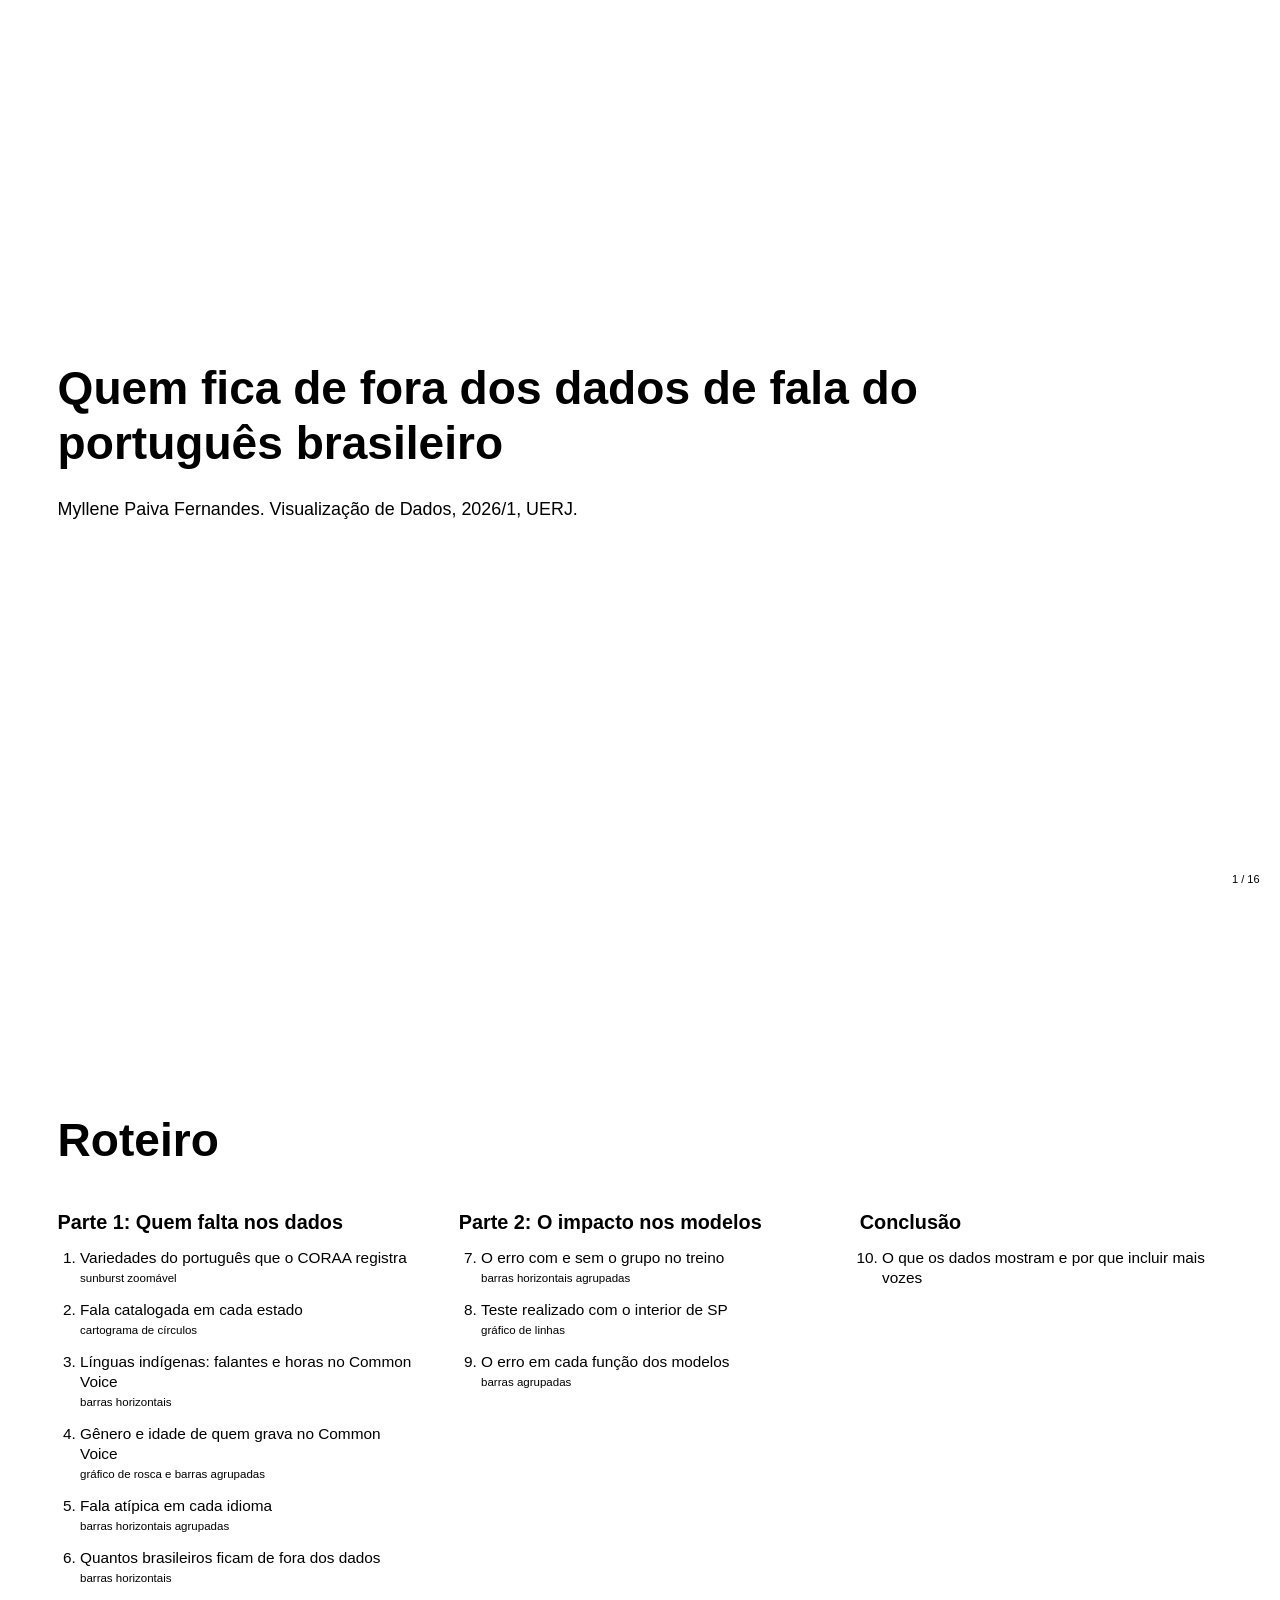
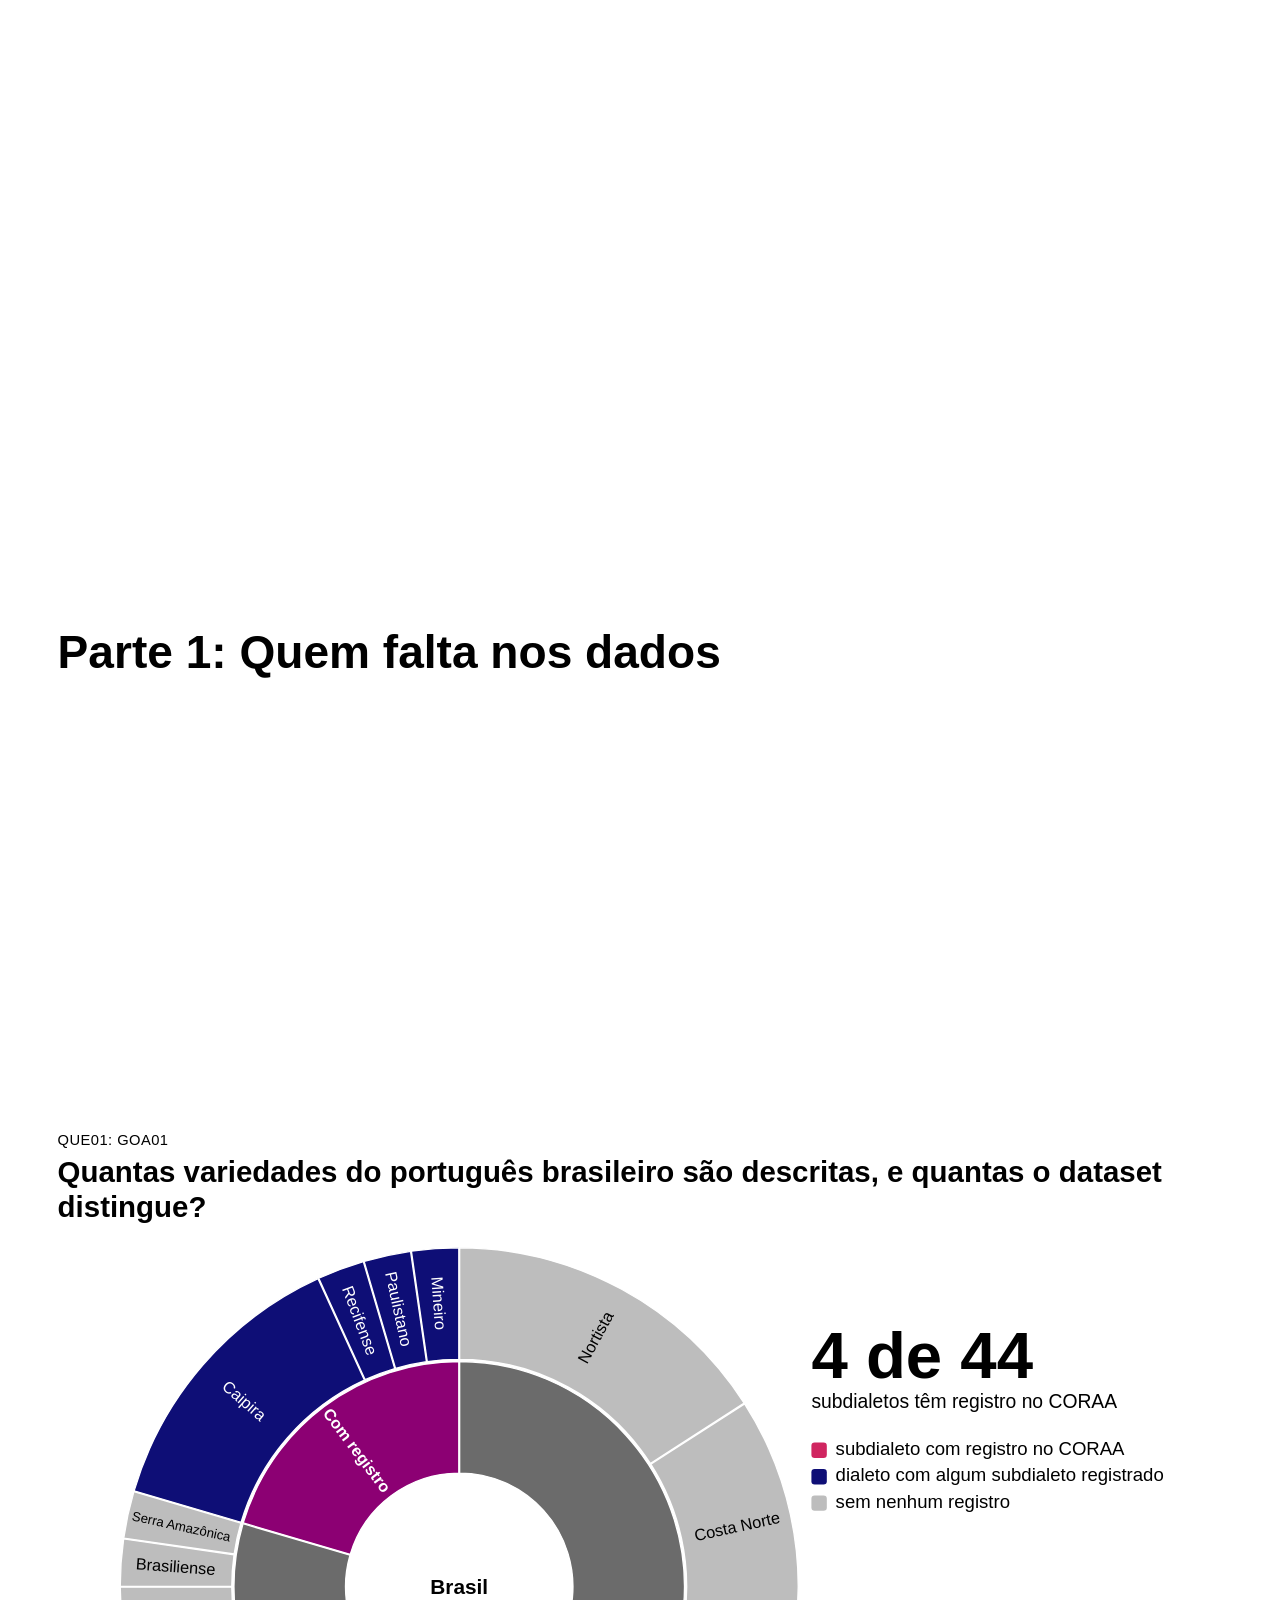
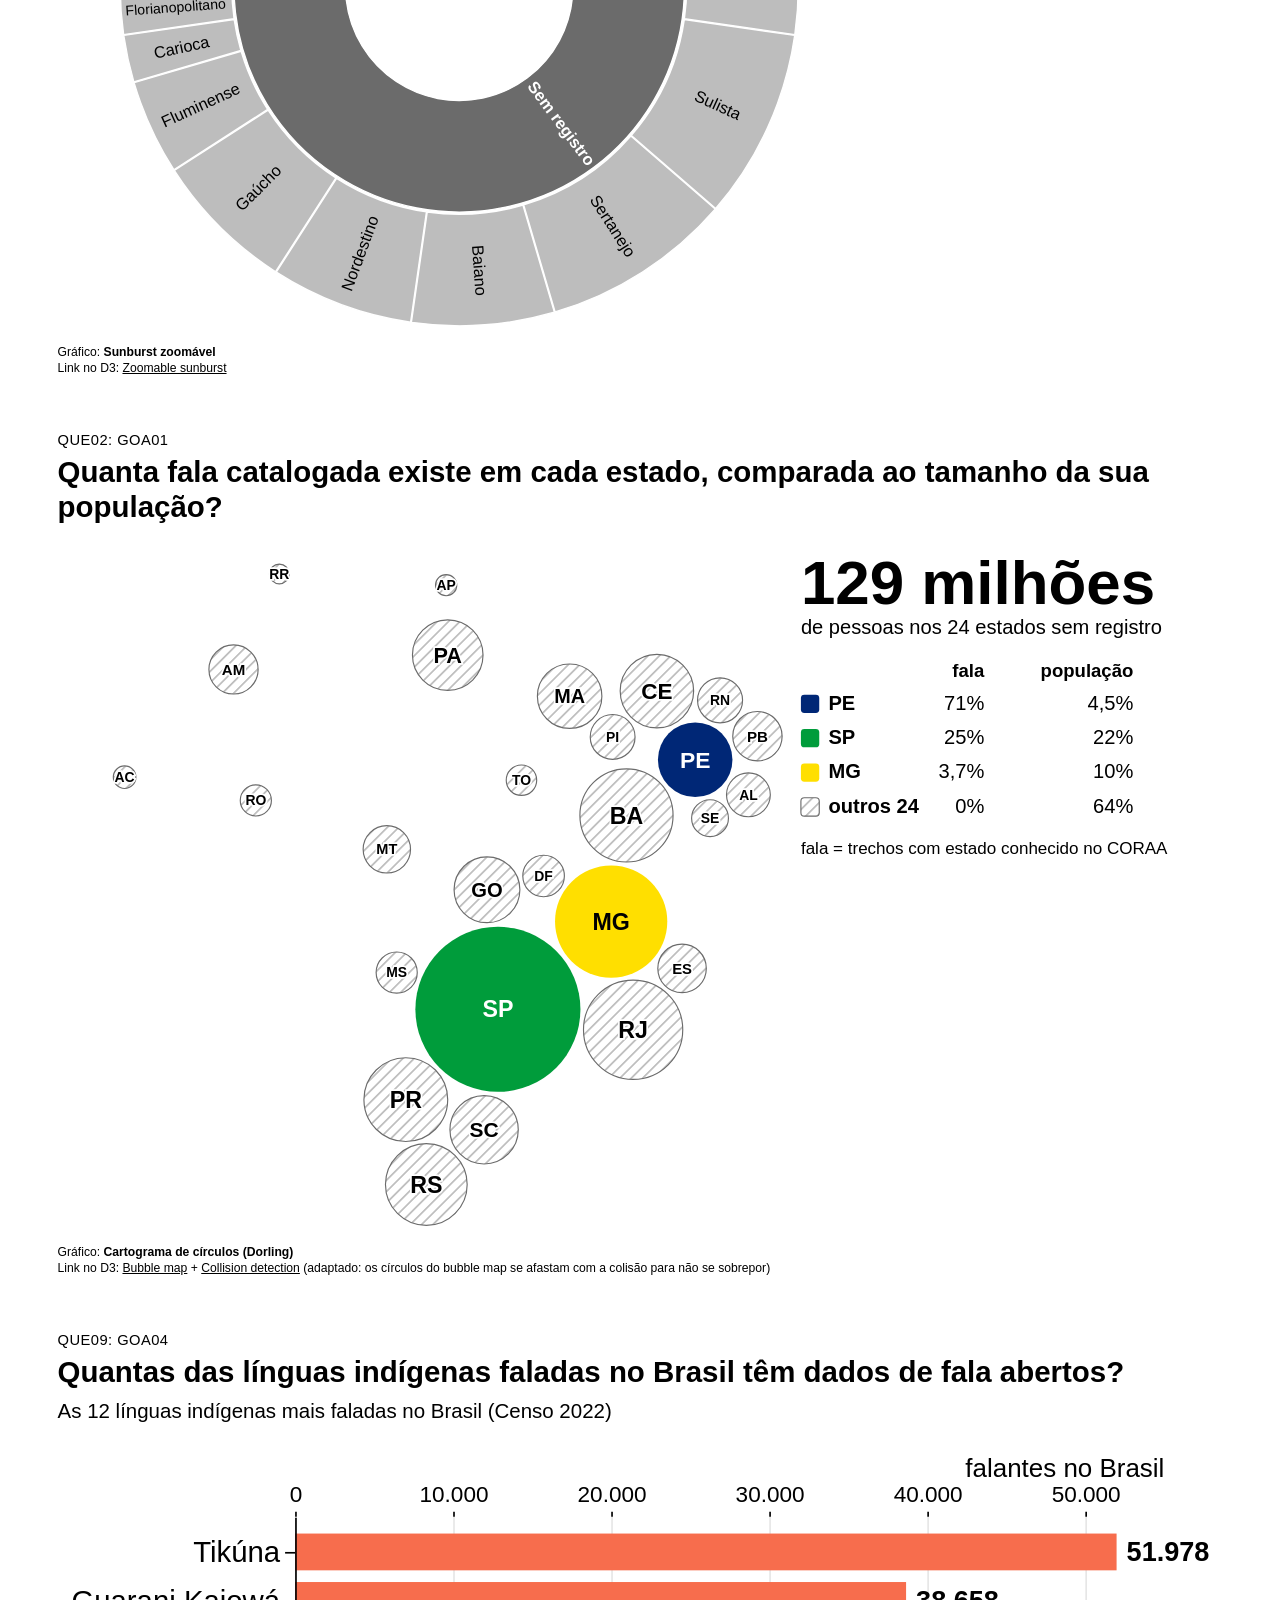
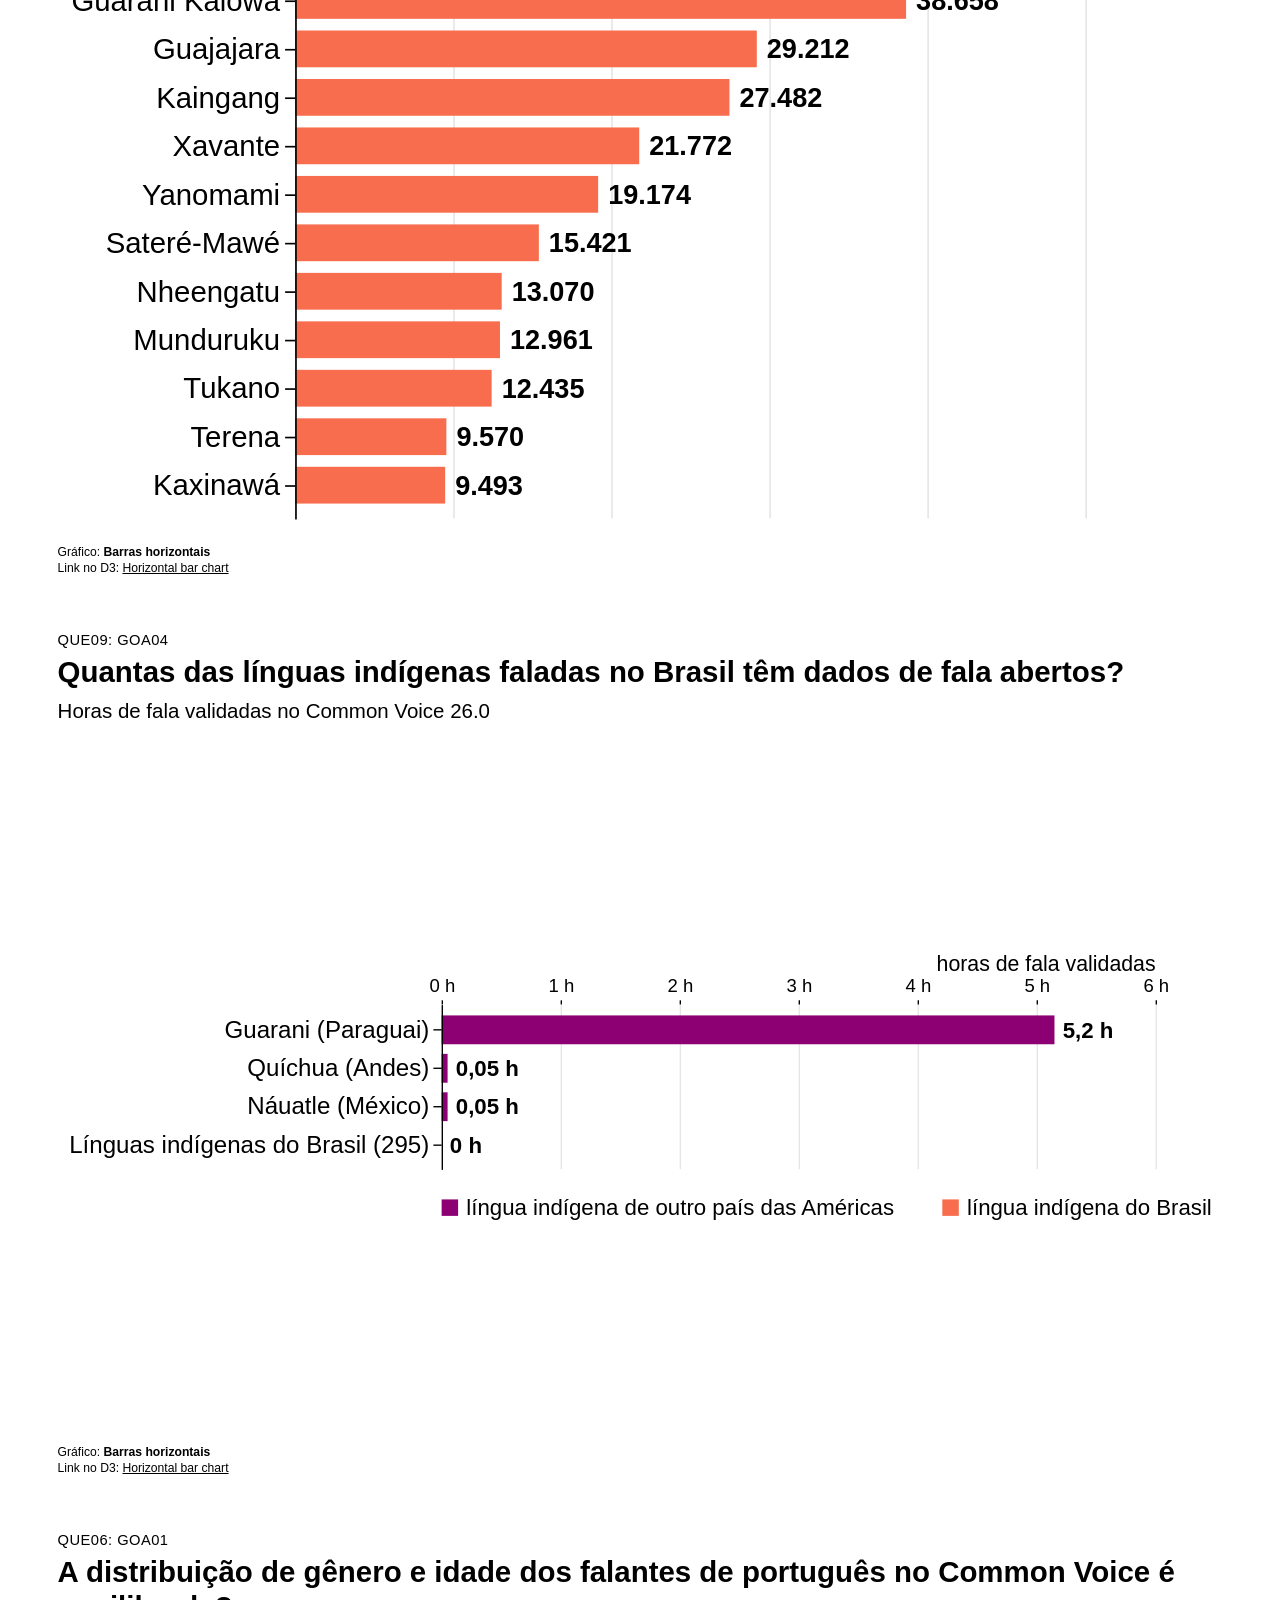
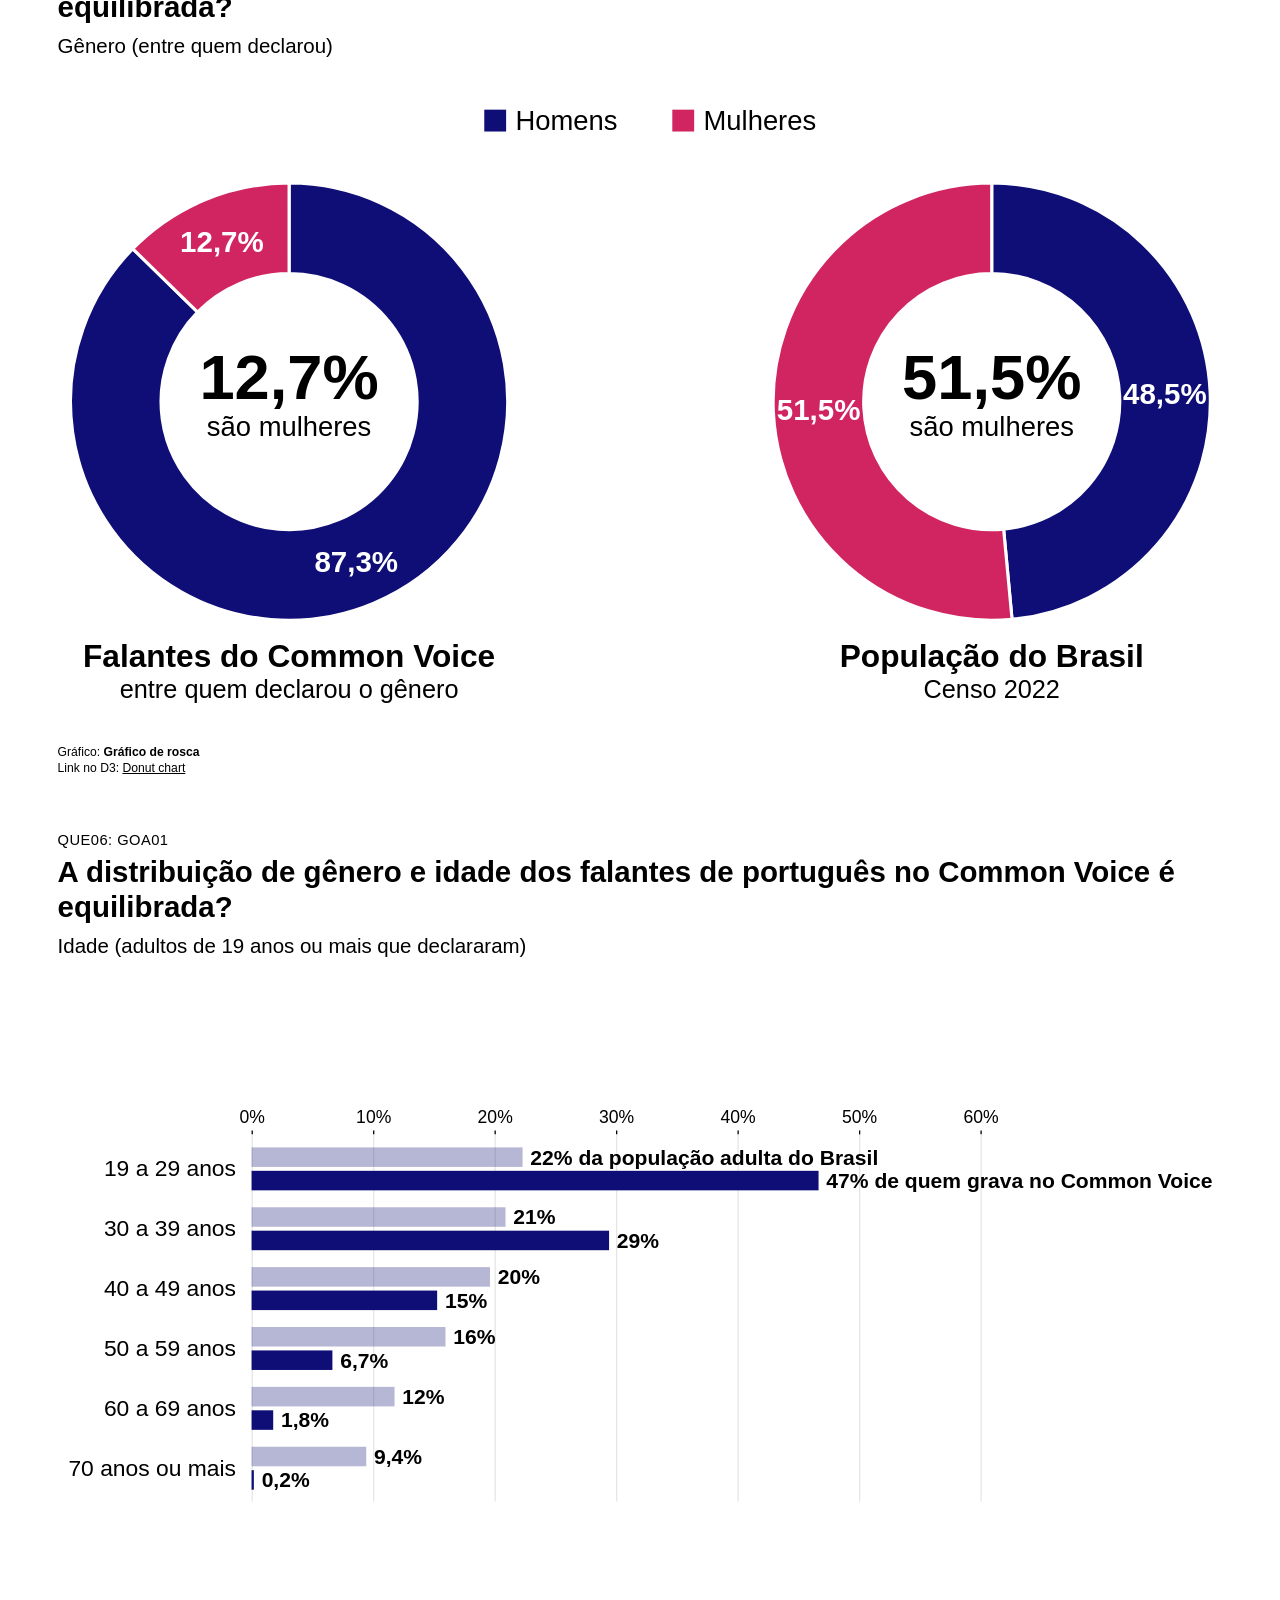
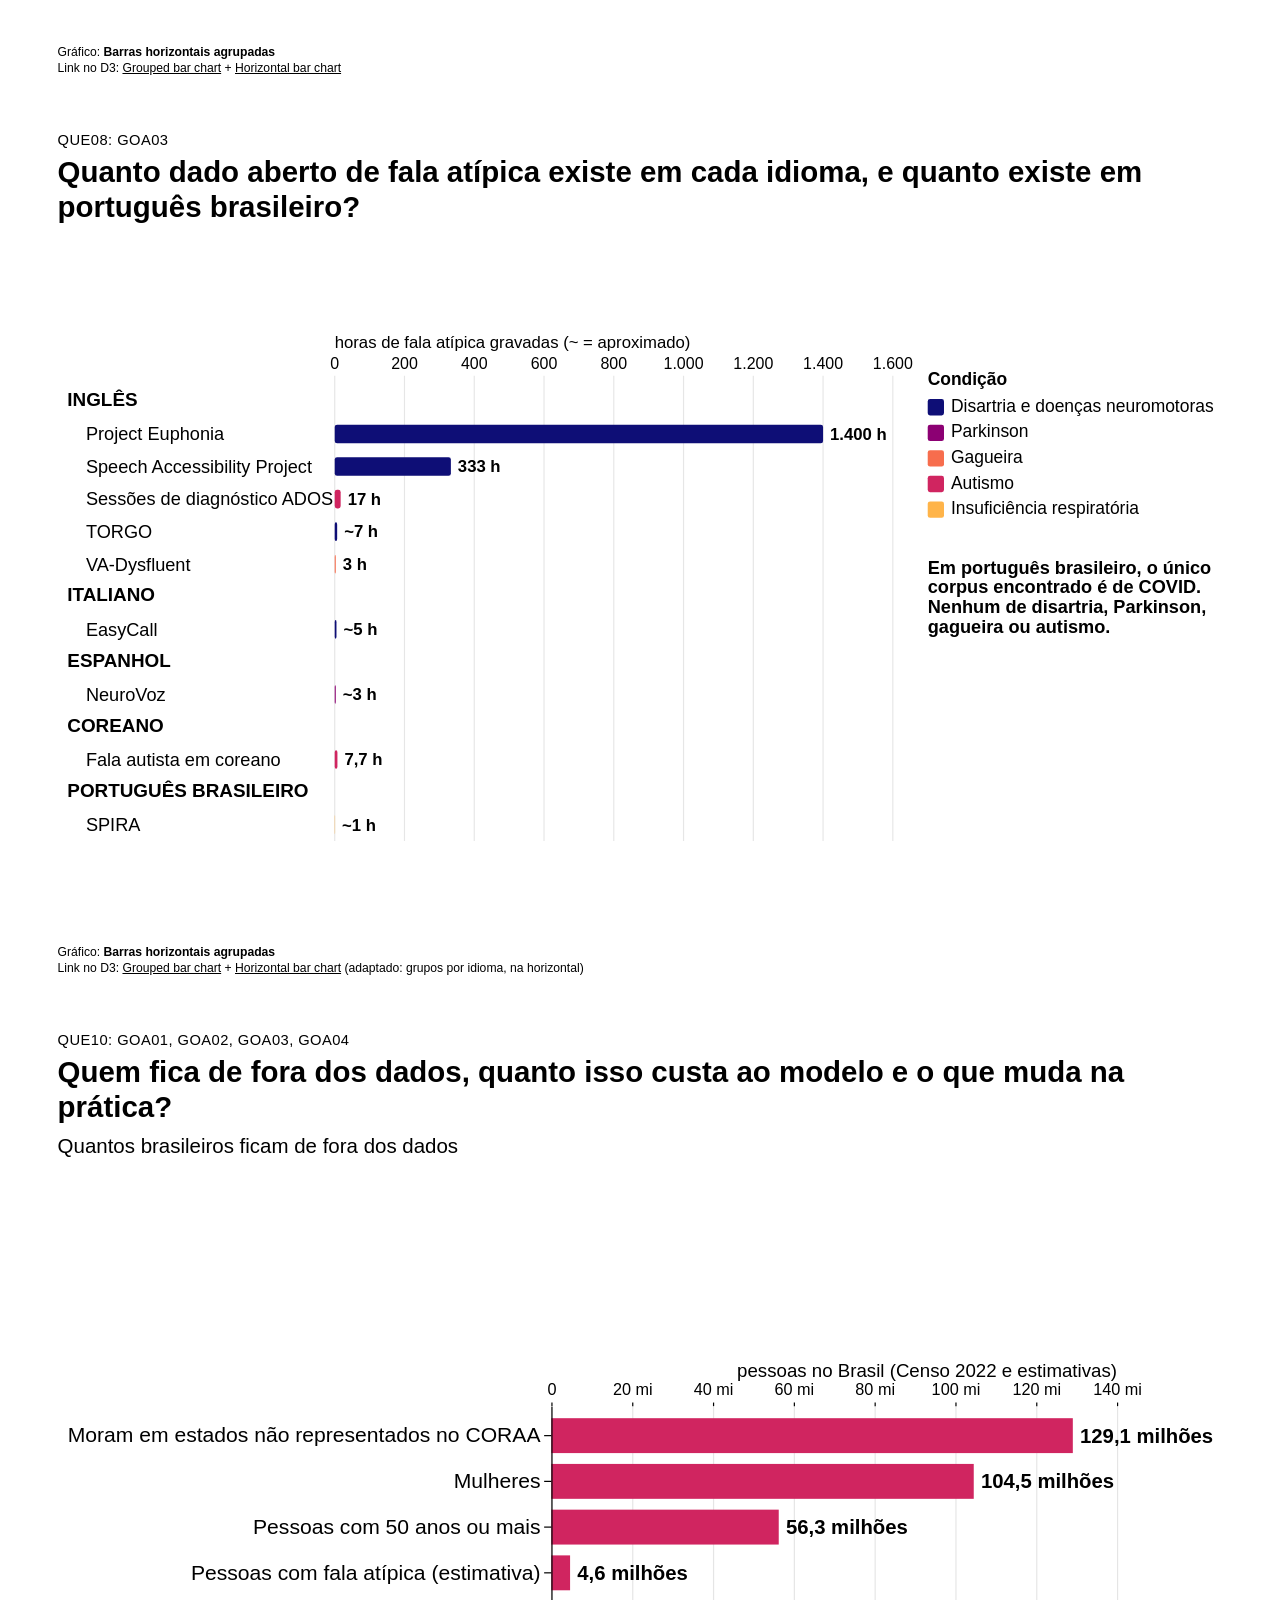
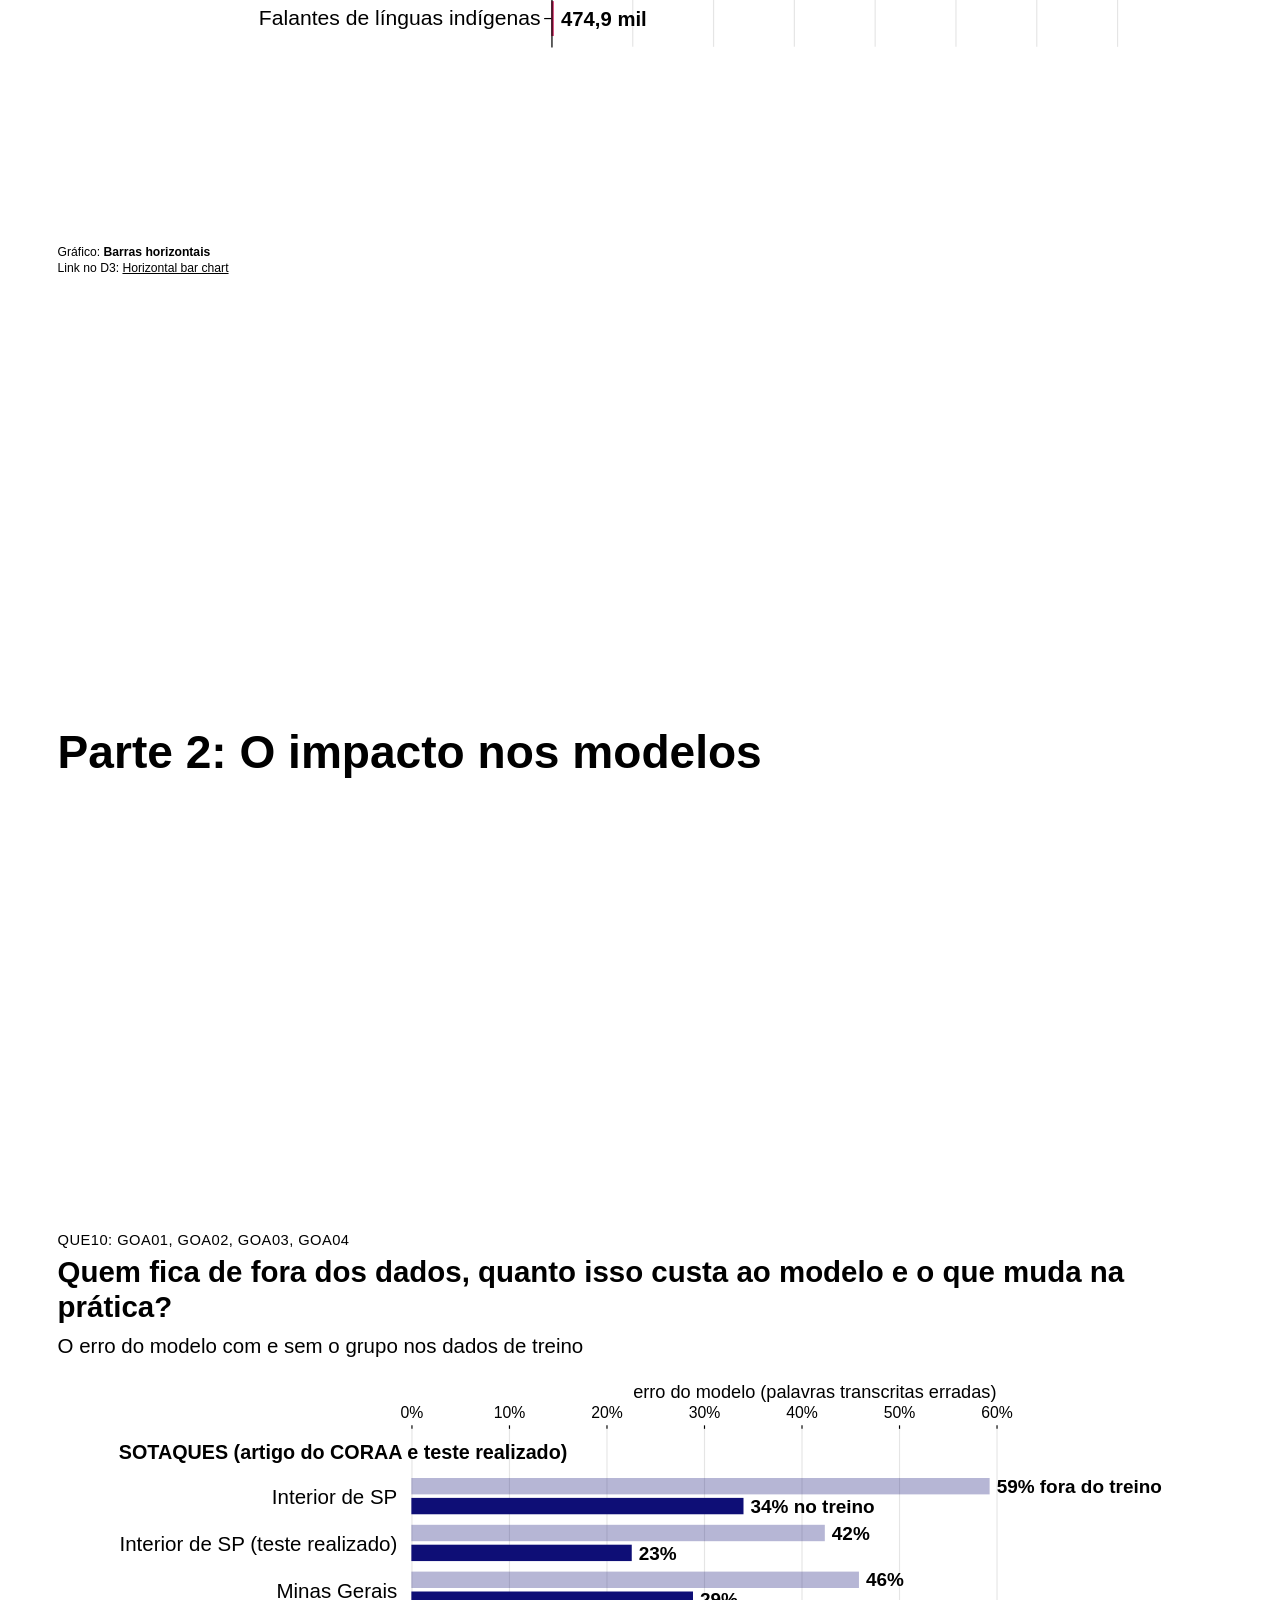
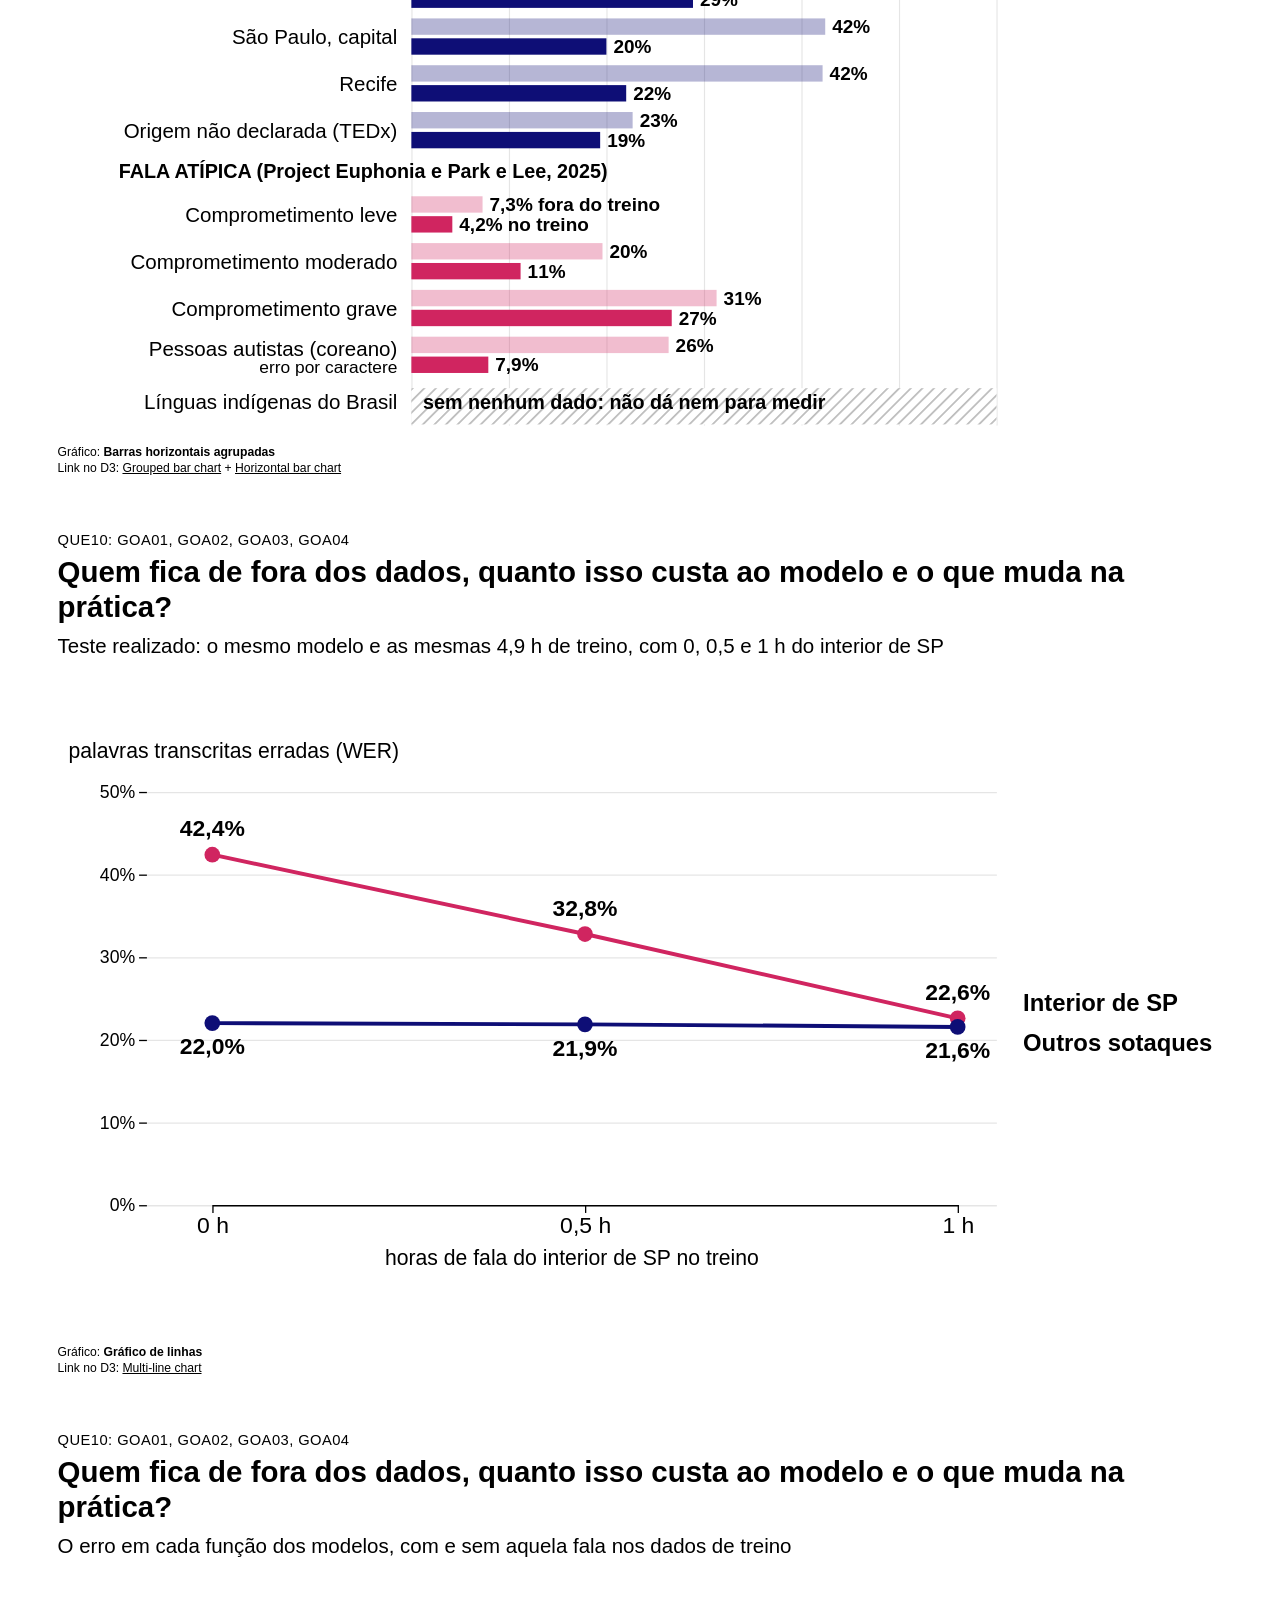
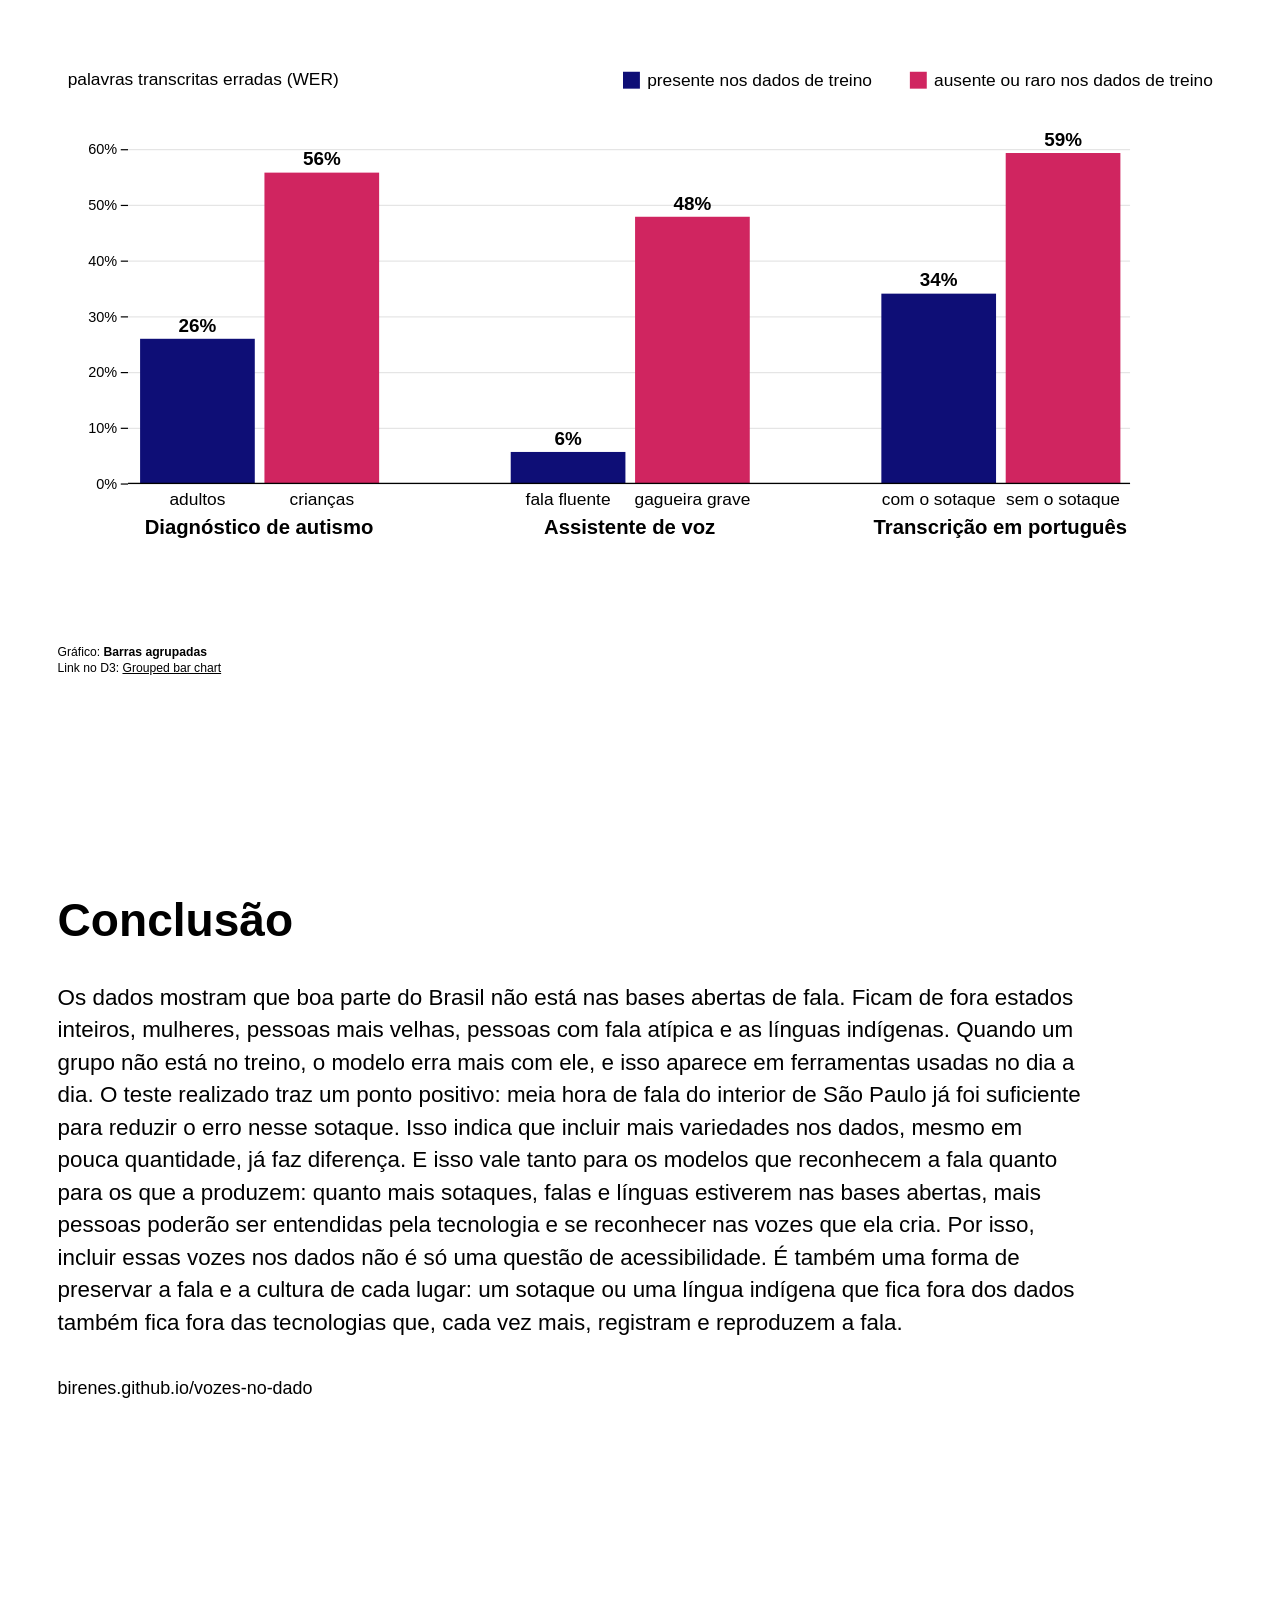
==== commit c2b67859: "Tira o português europeu do gráfico de fala atípica da apresentação O FraLusoPark não informa as hor" ====
--- a/apresentacao.html
+++ b/apresentacao.html
@@ -4,10 +4,10 @@
 <meta charset="utf-8">
 <meta name="viewport" content="width=device-width, initial-scale=1">
 <title>Apresentação: Quem fica de fora dos dados de fala do português brasileiro</title>
-<link rel="stylesheet" href="estilo.css?v=20261023k">
-<link rel="stylesheet" href="apresentacao.css?v=20261023k">
-<script src="lib/d3.min.js?v=20261023k"></script>
-<script src="lib/d3-sankey.min.js?v=20261023k"></script>
+<link rel="stylesheet" href="estilo.css?v=20261023l">
+<link rel="stylesheet" href="apresentacao.css?v=20261023l">
+<script src="lib/d3.min.js?v=20261023l"></script>
+<script src="lib/d3-sankey.min.js?v=20261023l"></script>
 </head>
 <body class="apresentacao">
 
@@ -254,22 +254,22 @@
 <div id="tooltip"></div>
 
 <script>window.APRESENTACAO = true; // os graficos leem isto para as versoes so da apresentacao</script>
-<script src="graficos/comum.js?v=20261023k"></script>
-<script src="graficos/q01-sunburst.js?v=20261023k"></script>
-<script src="graficos/q01b-sunburst-estatico.js?v=20261023k"></script>
-<script src="graficos/q02-estados.js?v=20261023k"></script>
-<script src="graficos/q03-halteres.js?v=20261023k"></script>
-<script src="graficos/q04-sankey.js?v=20261023k"></script>
-<script src="graficos/q04b-whisper.js?v=20261023k"></script>
-<script src="graficos/q05-barras-agrupadas.js?v=20261023k"></script>
-<script src="graficos/q06-divergente.js?v=20261023k"></script>
-<script src="graficos/q07-fala-atipica.js?v=20261023k"></script>
-<script src="graficos/q08-barras.js?v=20261023k"></script>
-<script src="graficos/q09-barras.js?v=20261023k"></script>
-<script src="graficos/q10-conclusao.js?v=20261023k"></script>
-<script src="graficos/q10-pares.js?v=20261023k"></script>
-<script src="graficos/apresentacao-pares.js?v=20261023k"></script>
-<script src="graficos/apresentacao-tipos.js?v=20261023k"></script>
+<script src="graficos/comum.js?v=20261023l"></script>
+<script src="graficos/q01-sunburst.js?v=20261023l"></script>
+<script src="graficos/q01b-sunburst-estatico.js?v=20261023l"></script>
+<script src="graficos/q02-estados.js?v=20261023l"></script>
+<script src="graficos/q03-halteres.js?v=20261023l"></script>
+<script src="graficos/q04-sankey.js?v=20261023l"></script>
+<script src="graficos/q04b-whisper.js?v=20261023l"></script>
+<script src="graficos/q05-barras-agrupadas.js?v=20261023l"></script>
+<script src="graficos/q06-divergente.js?v=20261023l"></script>
+<script src="graficos/q07-fala-atipica.js?v=20261023l"></script>
+<script src="graficos/q08-barras.js?v=20261023l"></script>
+<script src="graficos/q09-barras.js?v=20261023l"></script>
+<script src="graficos/q10-conclusao.js?v=20261023l"></script>
+<script src="graficos/q10-pares.js?v=20261023l"></script>
+<script src="graficos/apresentacao-pares.js?v=20261023l"></script>
+<script src="graficos/apresentacao-tipos.js?v=20261023l"></script>
 <script>
   // navegacao: setas, Page Up/Page Down (o passador de slides manda essas teclas) e espaco.
   // F liga e desliga a tela cheia. O numero do slide fica no endereco (#5), entao da para
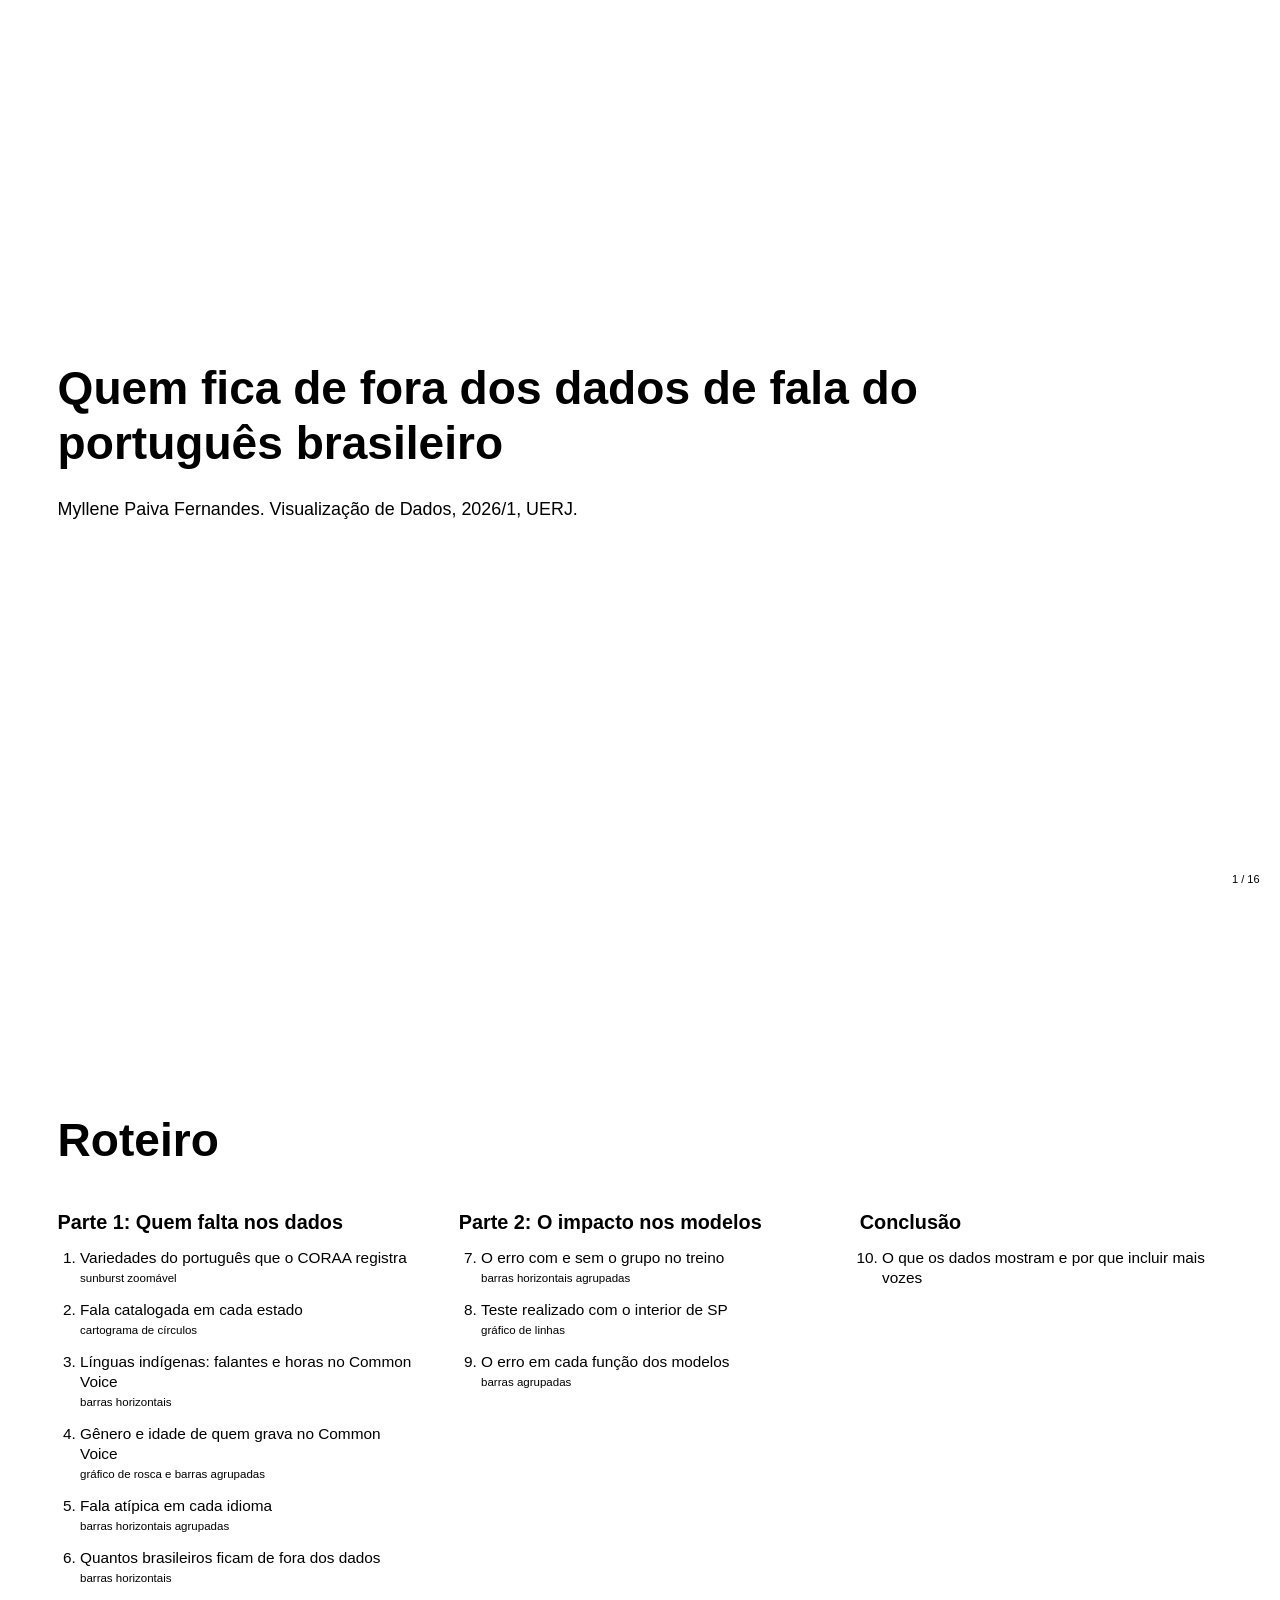
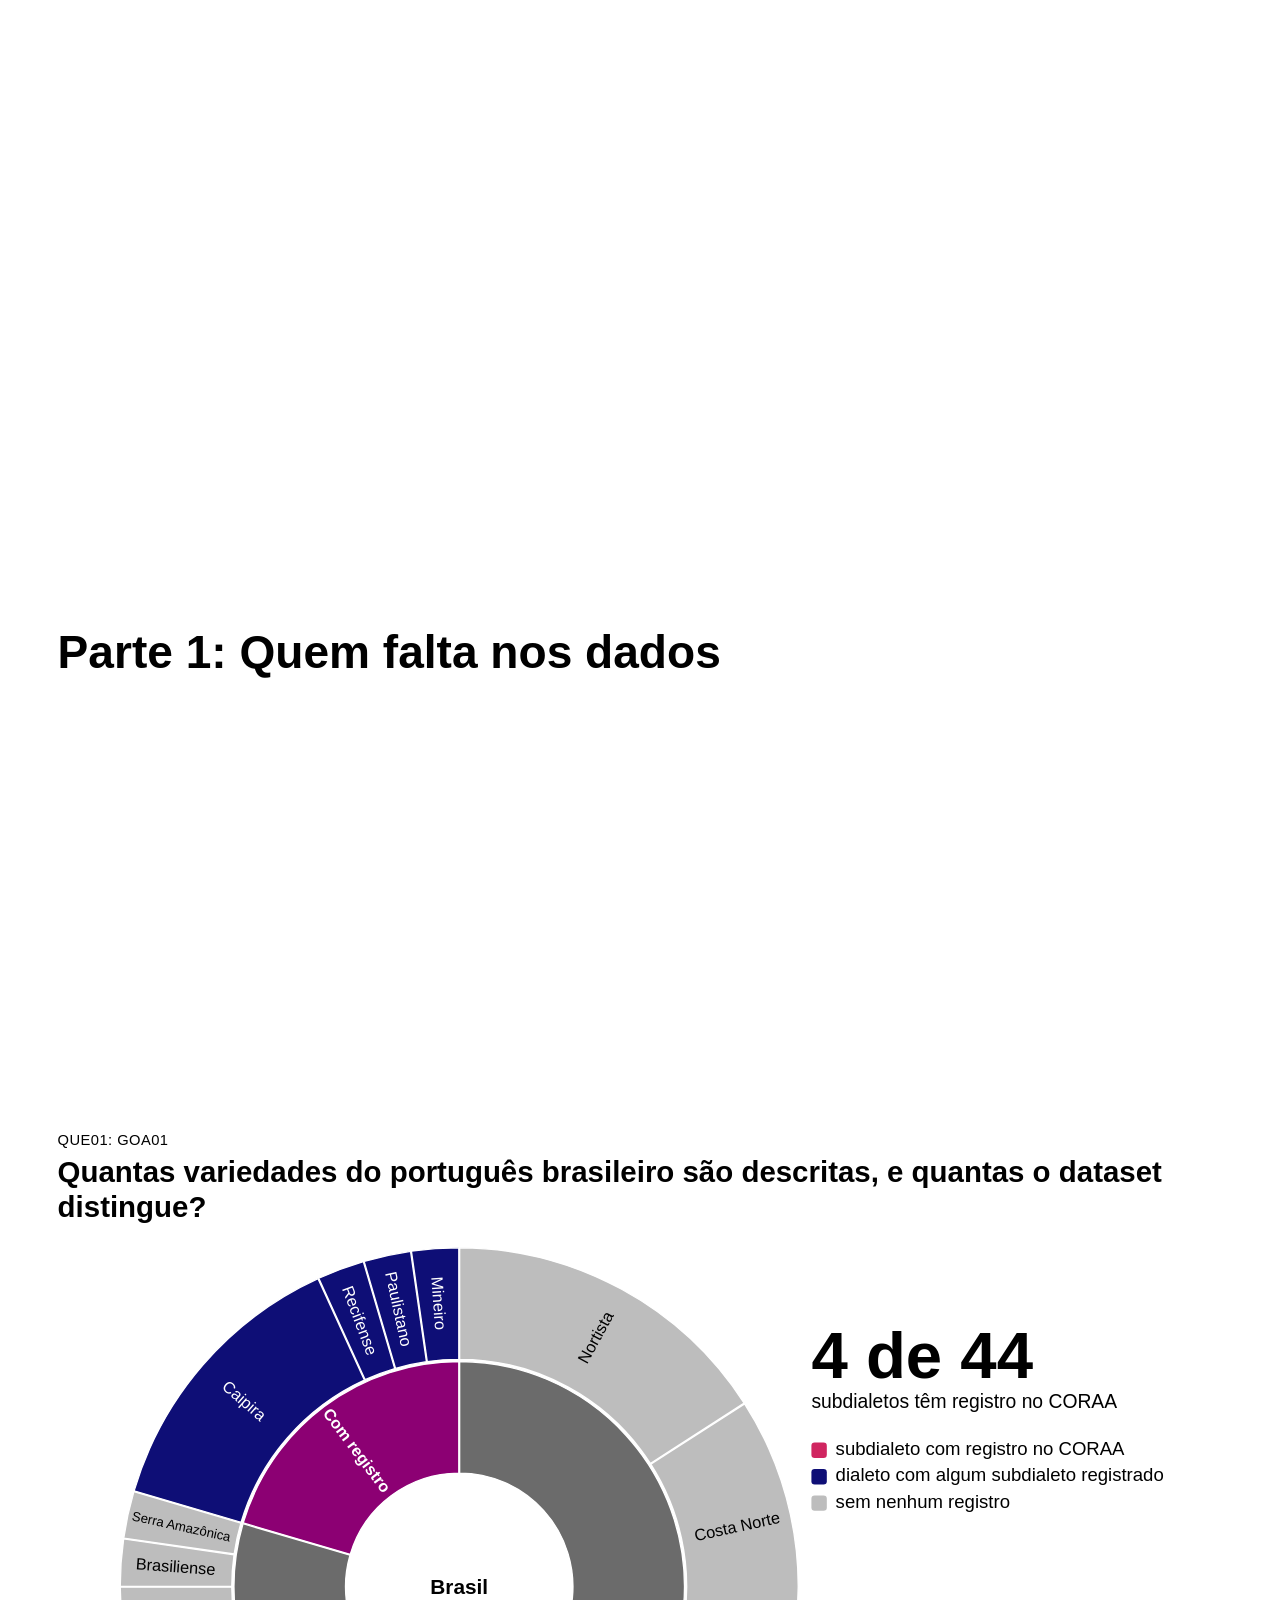
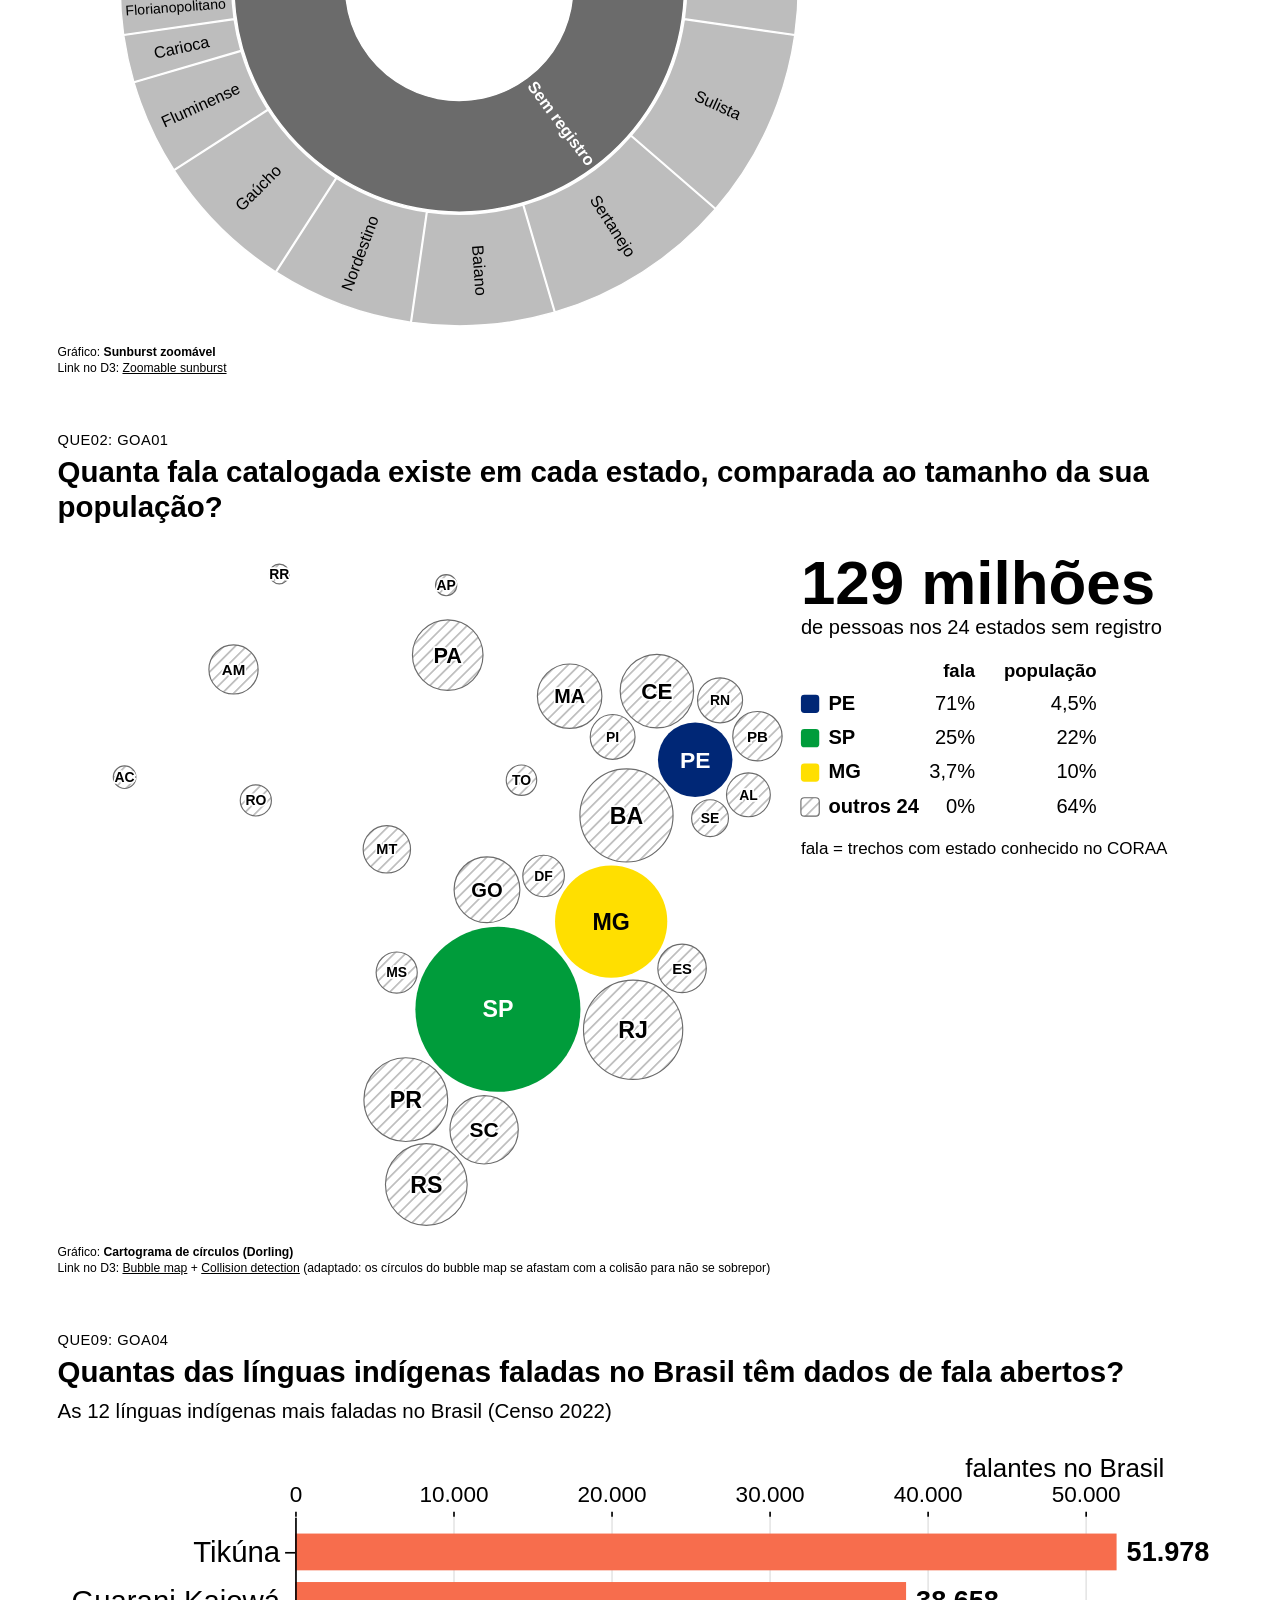
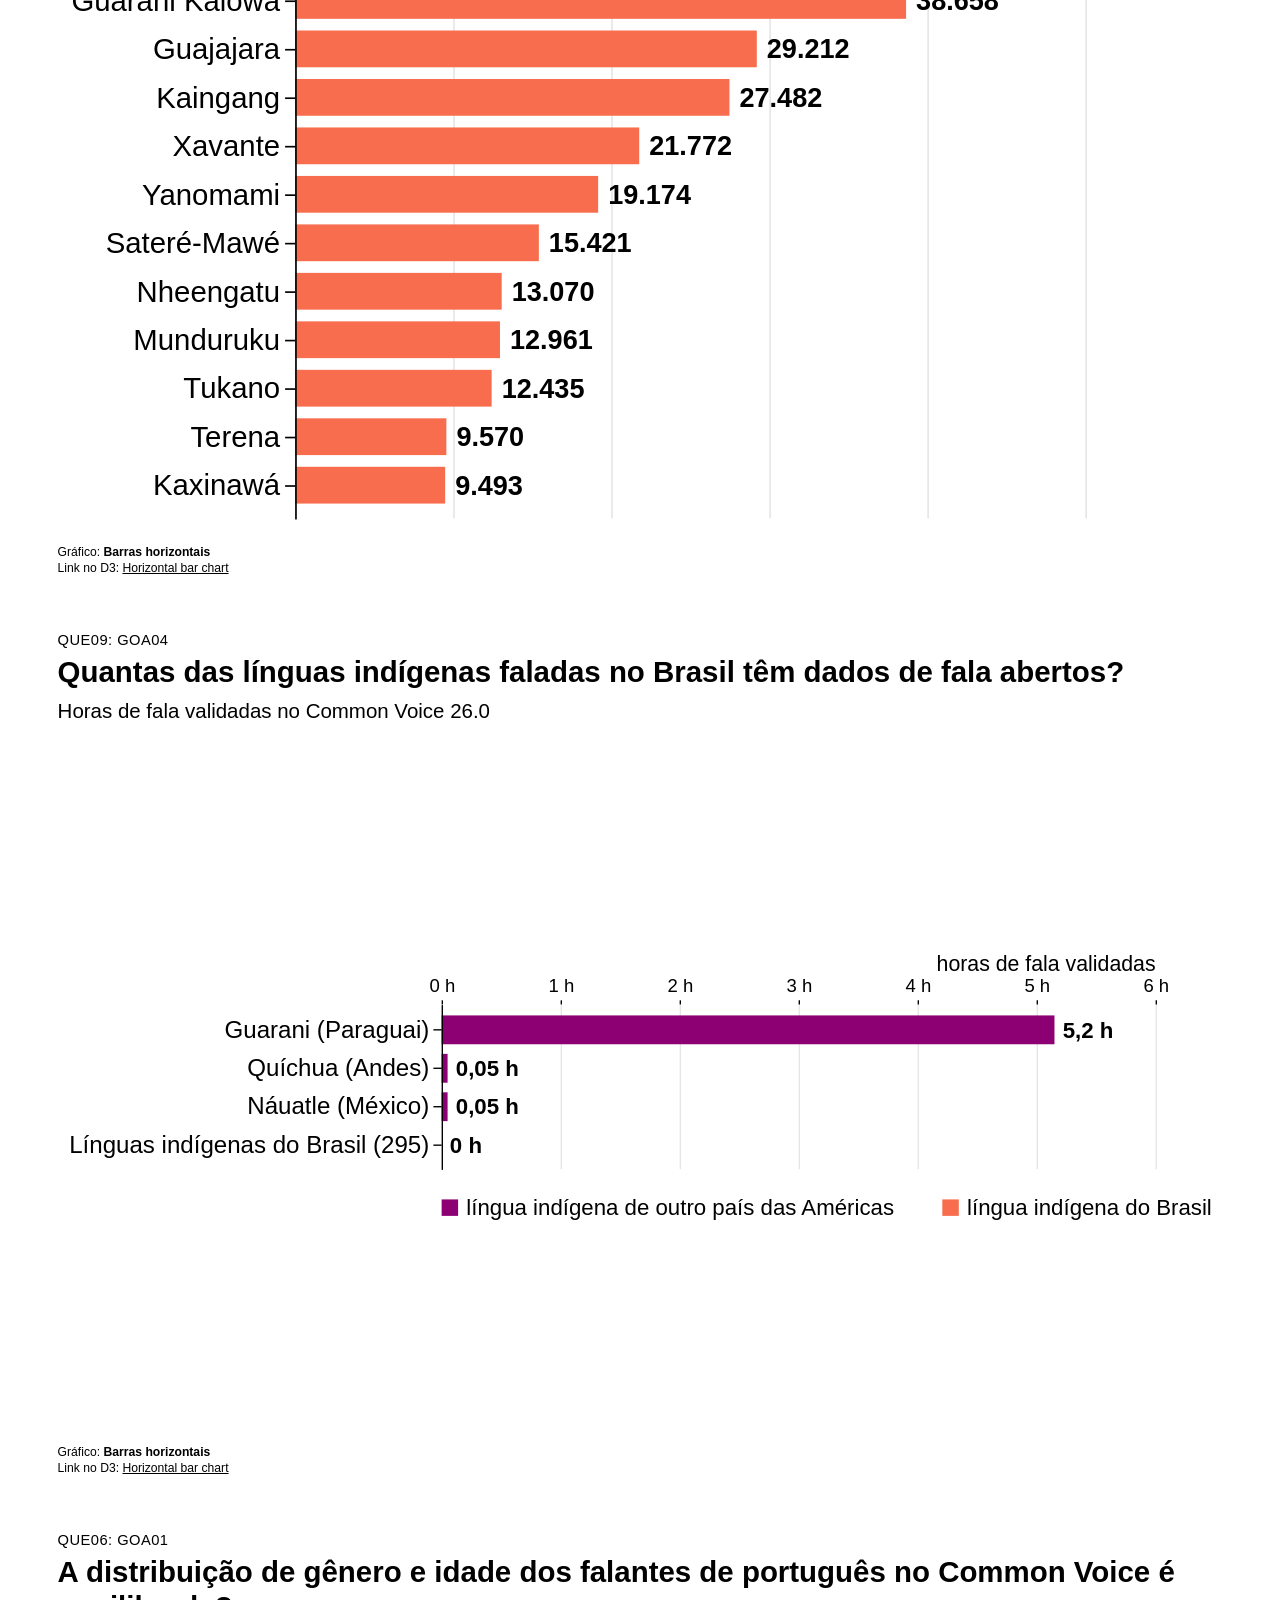
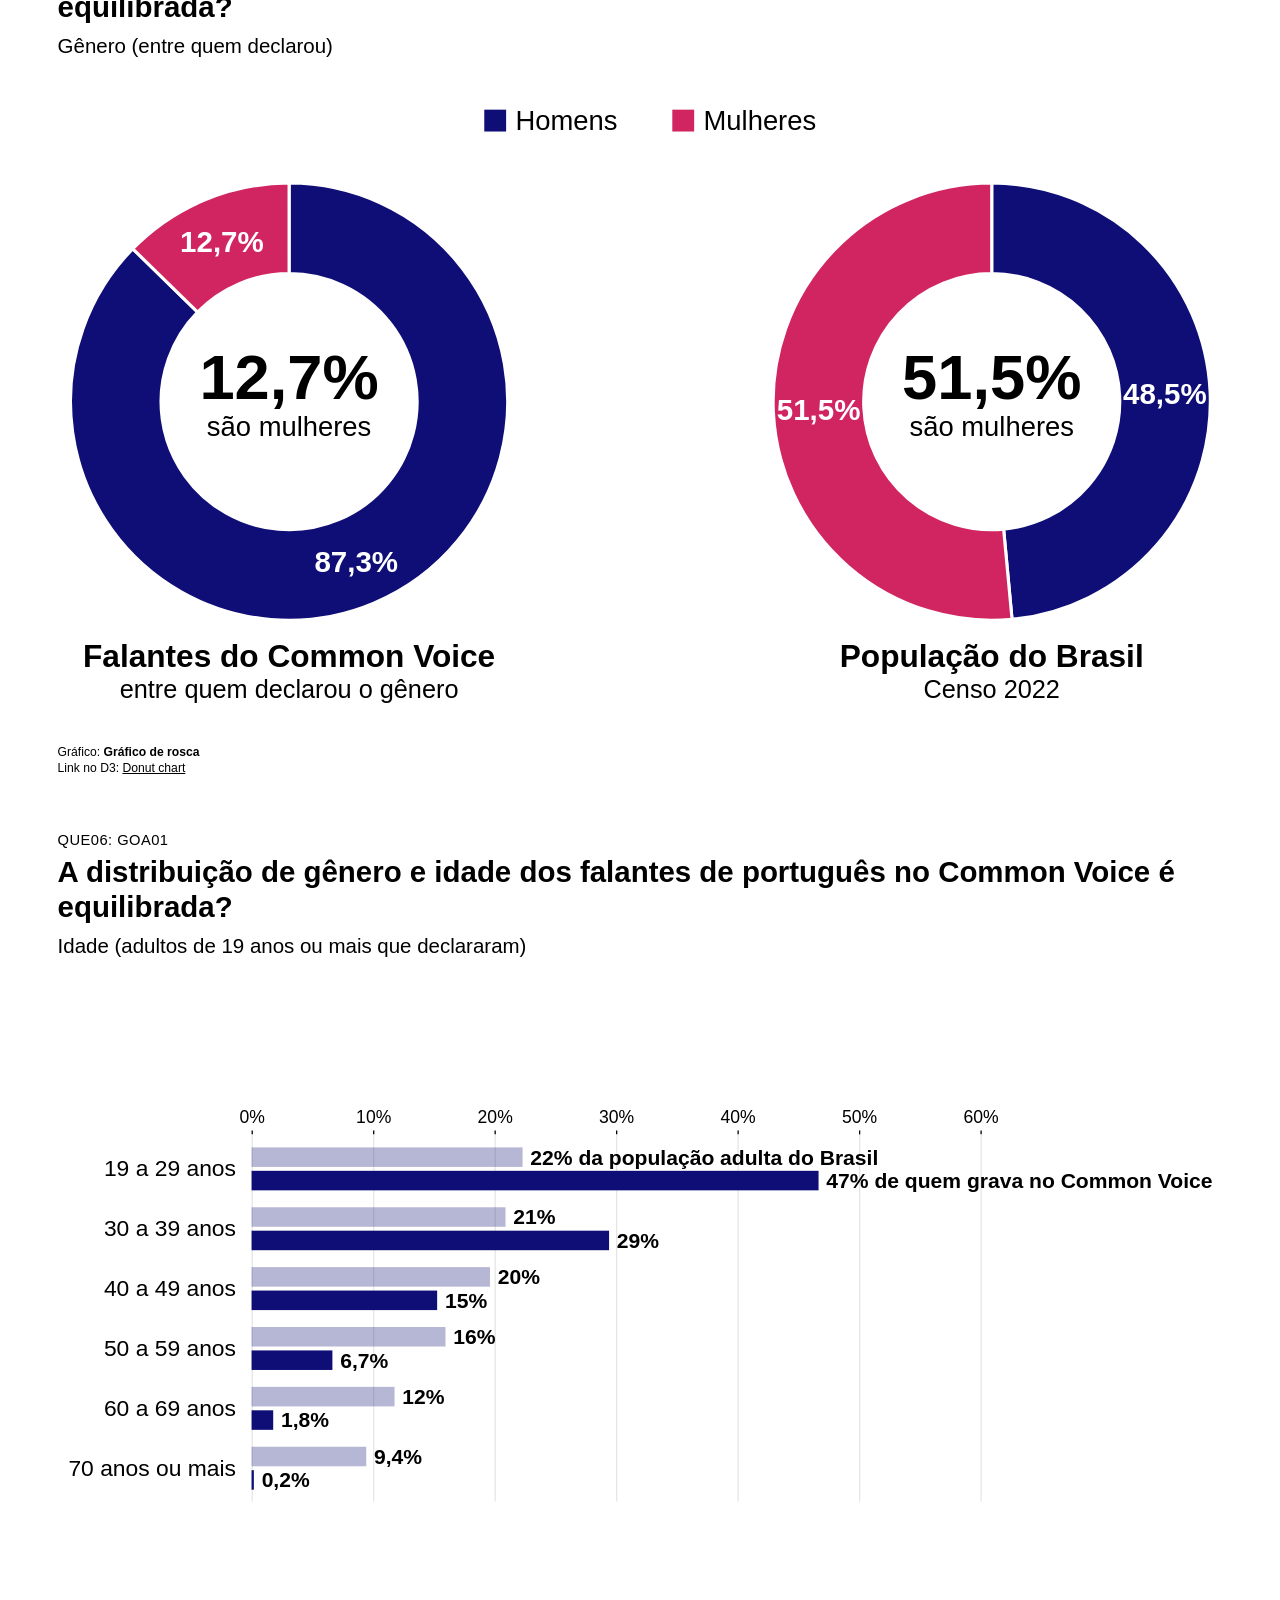
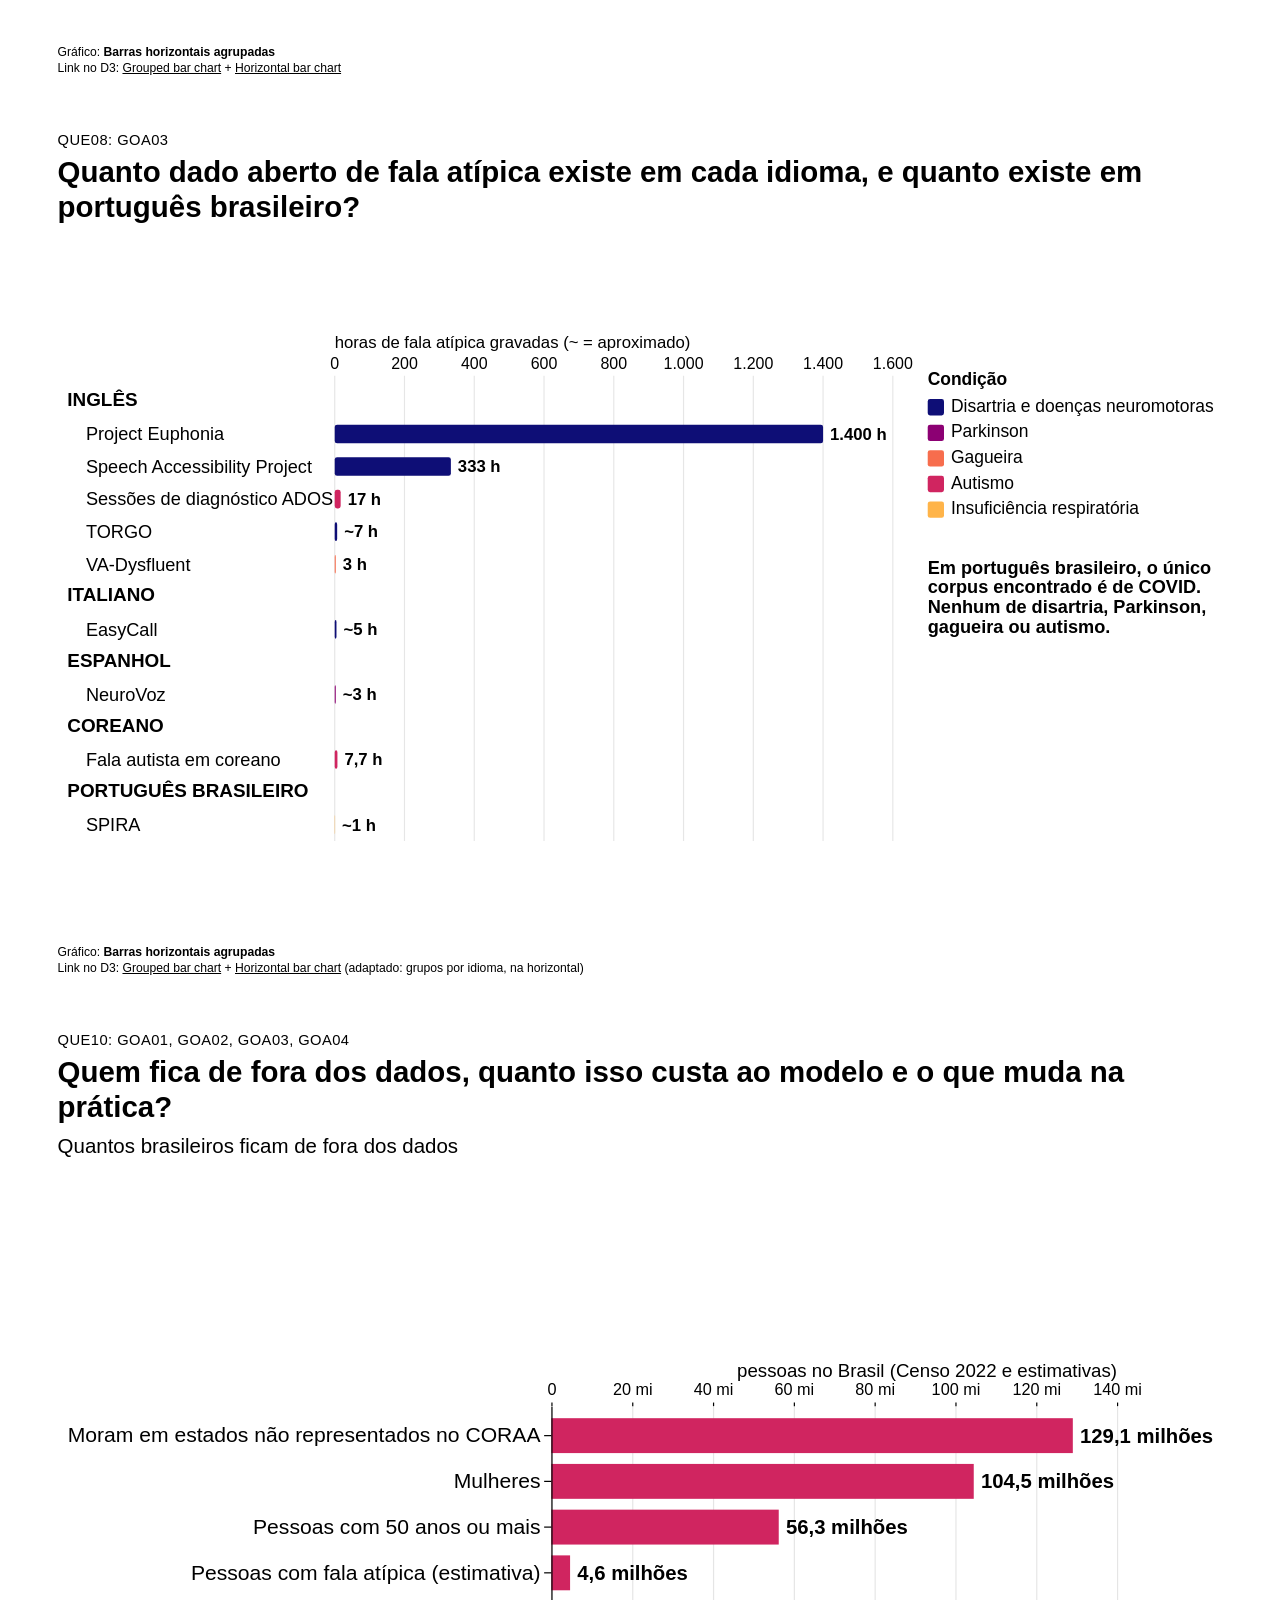
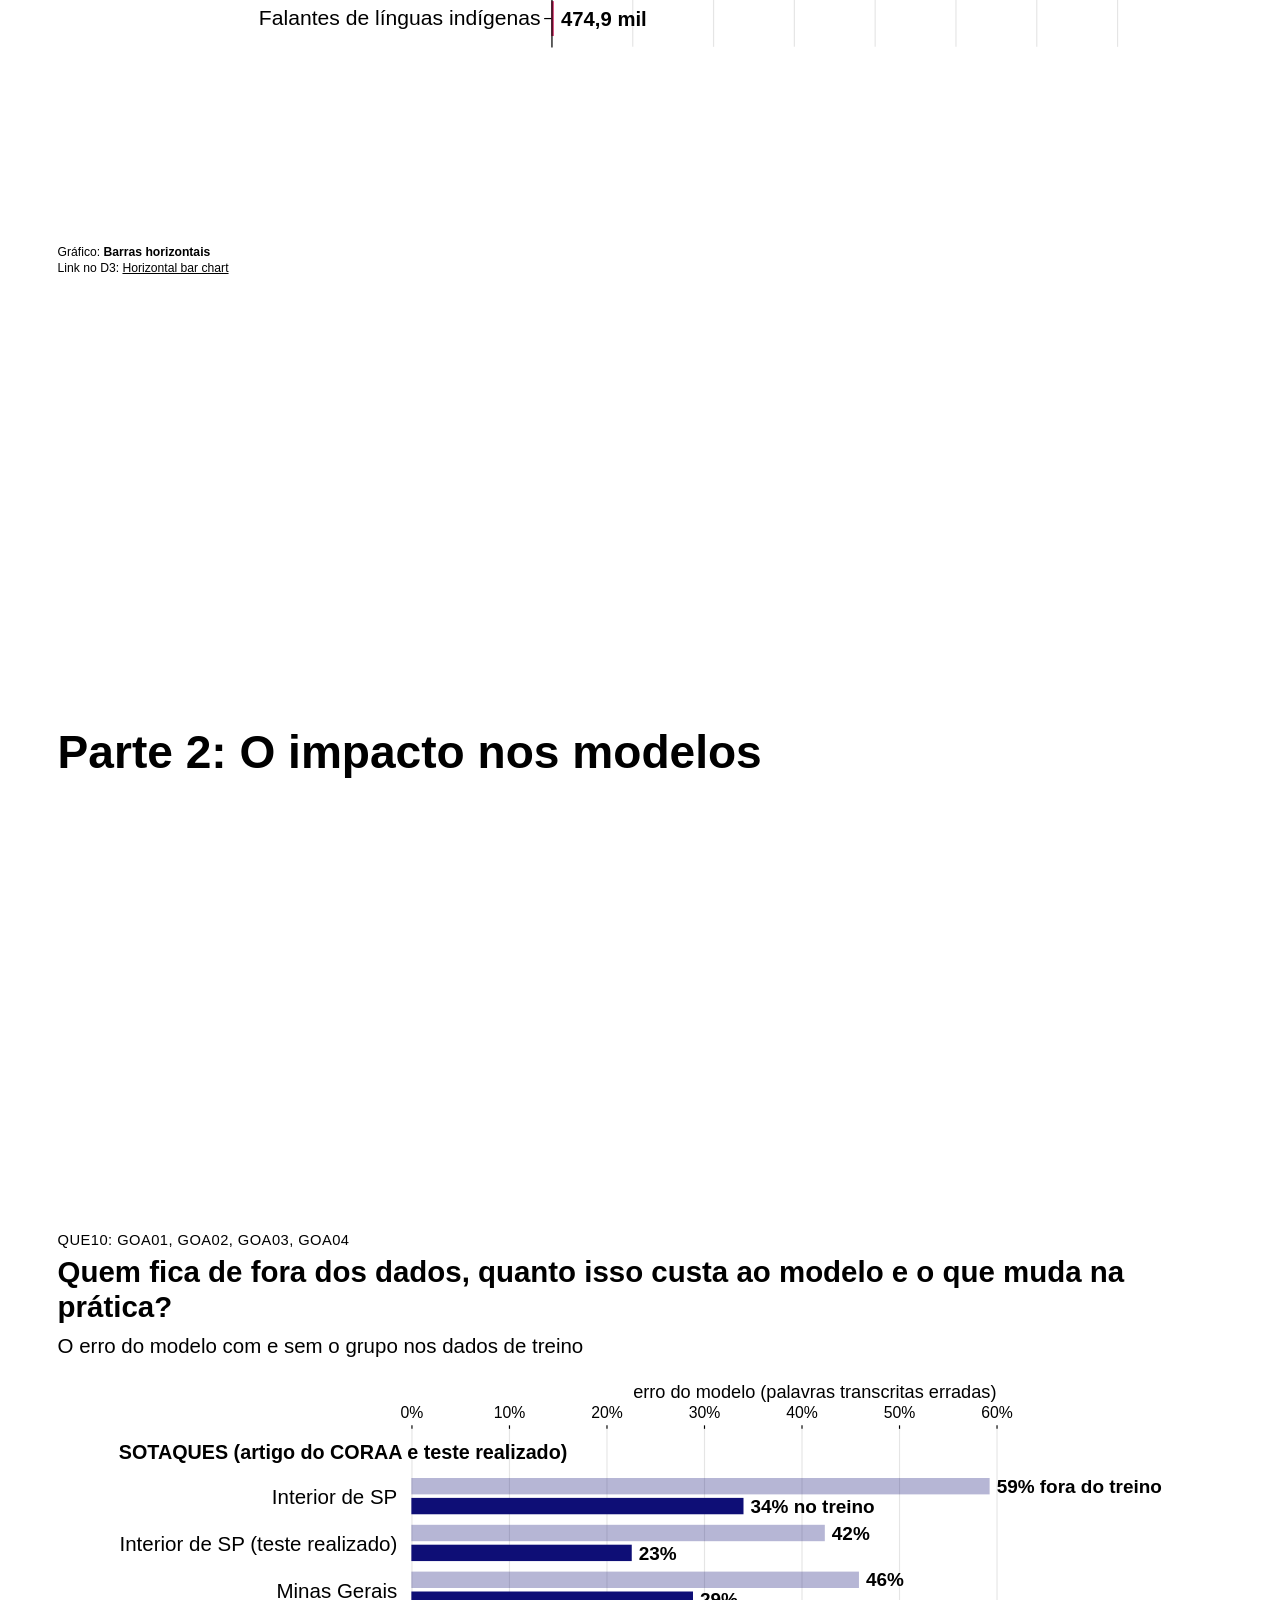
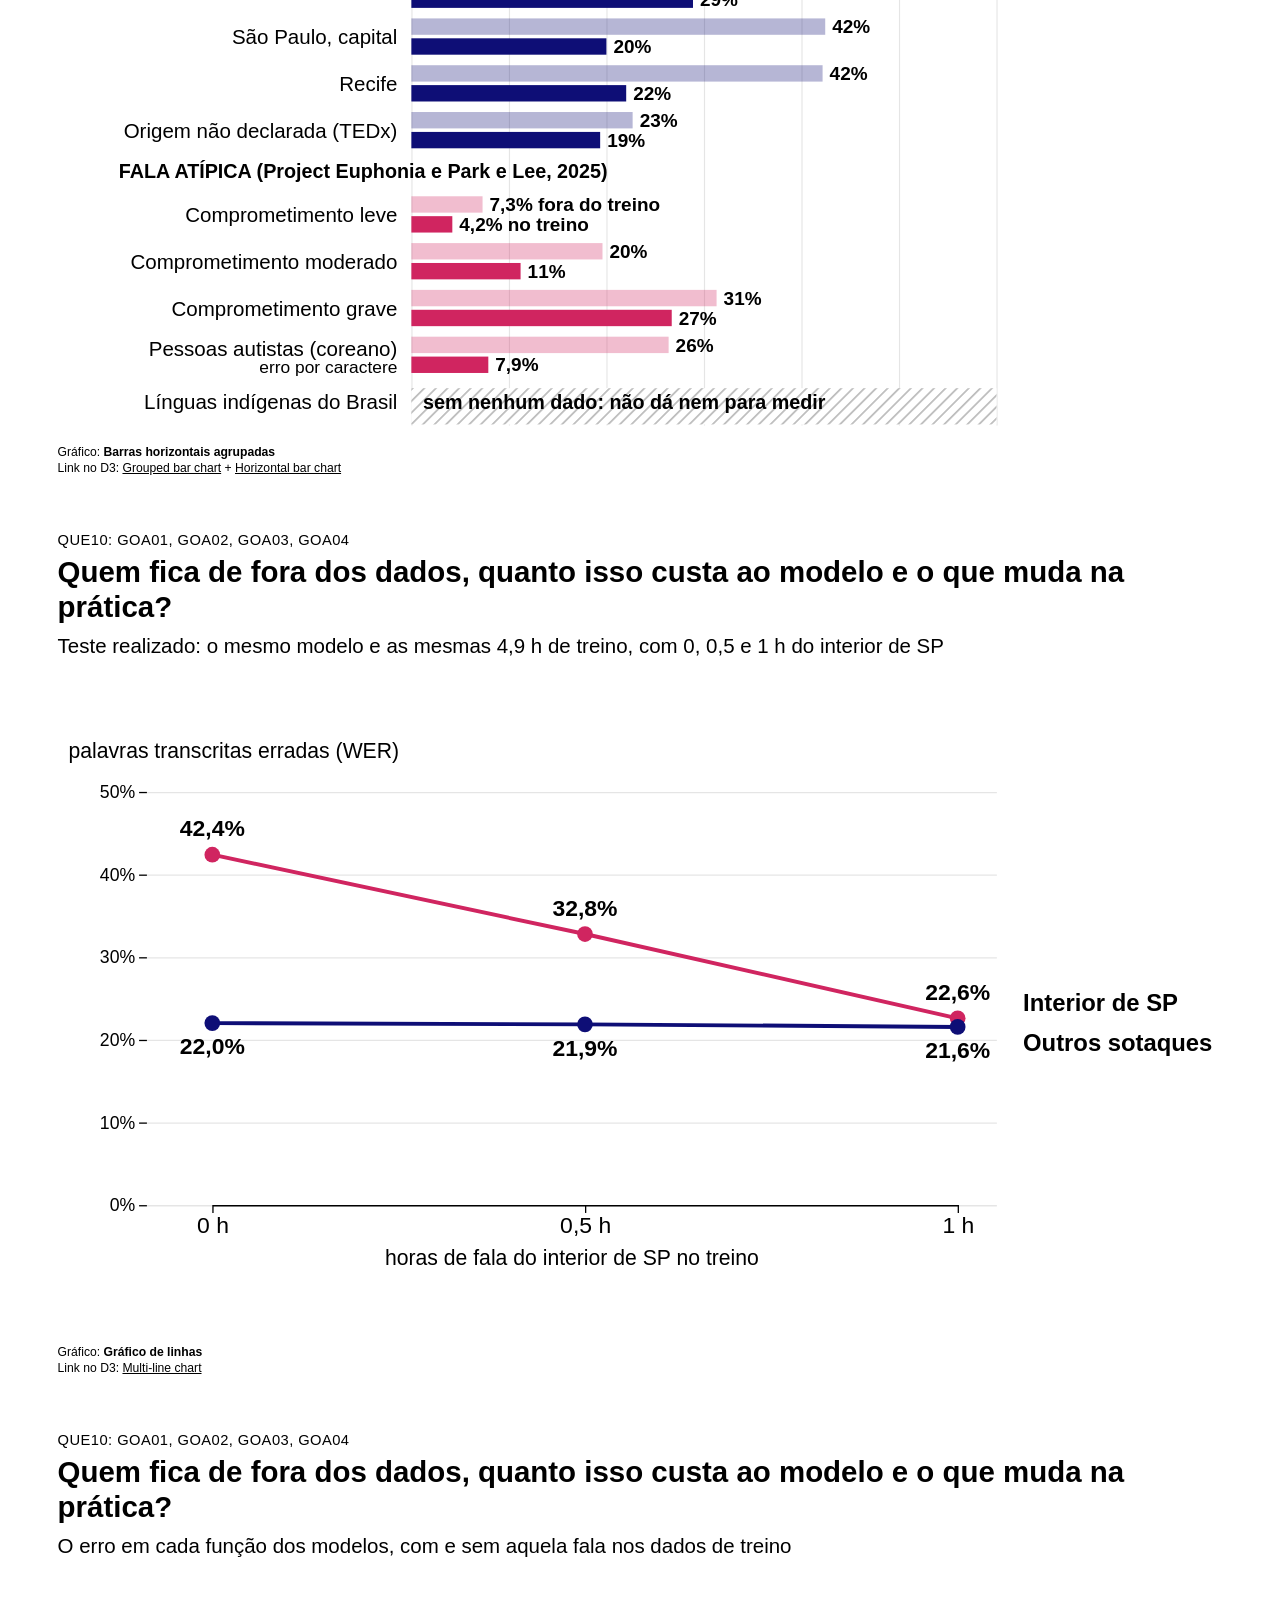
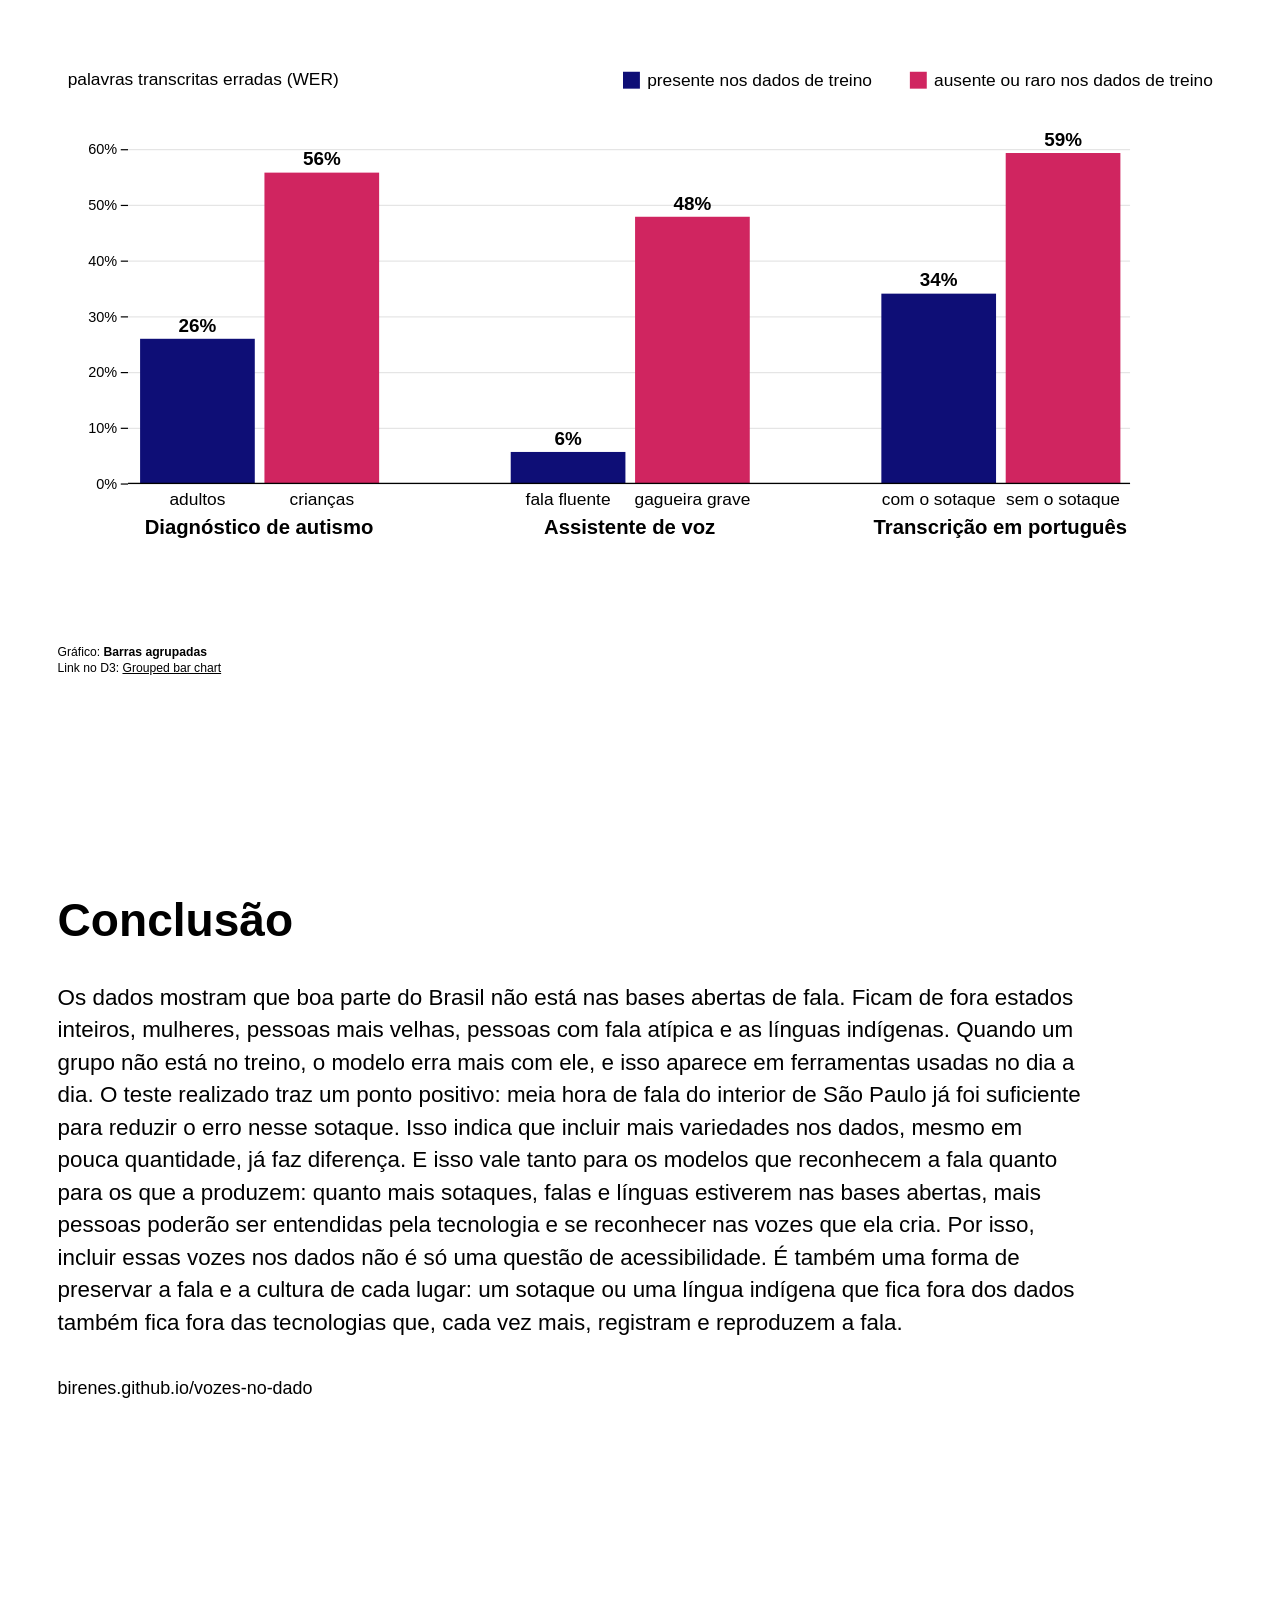
==== commit ebee09fd: "Leva para o site as versões novas dos gráficos da apresentação O cartograma ganha as cores da bandei" ====
--- a/apresentacao.html
+++ b/apresentacao.html
@@ -4,10 +4,10 @@
 <meta charset="utf-8">
 <meta name="viewport" content="width=device-width, initial-scale=1">
 <title>Apresentação: Quem fica de fora dos dados de fala do português brasileiro</title>
-<link rel="stylesheet" href="estilo.css?v=20261023l">
-<link rel="stylesheet" href="apresentacao.css?v=20261023l">
-<script src="lib/d3.min.js?v=20261023l"></script>
-<script src="lib/d3-sankey.min.js?v=20261023l"></script>
+<link rel="stylesheet" href="estilo.css?v=20261023n">
+<link rel="stylesheet" href="apresentacao.css?v=20261023n">
+<script src="lib/d3.min.js?v=20261023n"></script>
+<script src="lib/d3-sankey.min.js?v=20261023n"></script>
 </head>
 <body class="apresentacao">
 
@@ -71,7 +71,7 @@
   <p class="tipo">Gráfico: <strong>Cartograma de círculos (Dorling)</strong><br>Link no D3: <a href="https://observablehq.com/@d3/bubble-map/2" target="_blank">Bubble map</a> + <a href="https://observablehq.com/@d3/collision-detection/2" target="_blank">Collision detection</a> (adaptado: os círculos do bubble map se afastam com a colisão para não se sobrepor)</p>
 </div>
 
-<!-- so na apresentacao: no lugar do cartograma, a parte de cada estado na populacao e na fala (graficos/apresentacao-pares.js) -->
+<!-- a parte de cada estado na populacao e na fala (graficos/q02-q06-pares.js); oculto aqui porque a legenda do cartograma ja traz essas porcentagens -->
 <div class="slide" hidden>
   <div class="etiqueta">QUE02: GOA01</div>
   <h2>Quanta fala catalogada existe em cada estado, comparada ao tamanho da sua população?</h2>
@@ -103,15 +103,7 @@
   <p class="tipo">Gráfico: <strong>Barras horizontais</strong><br>Link no D3: <a href="https://observablehq.com/@d3/horizontal-bar-chart/2" target="_blank">Horizontal bar chart</a></p>
 </div>
 
-<div class="slide" hidden>
-  <div class="etiqueta">QUE06: GOA01</div>
-  <h2>A distribuição de gênero e idade dos falantes de português no Common Voice é equilibrada?</h2>
-  <h3>Gênero (entre quem declarou)</h3>
-  <div class="grafico" id="g06a"></div>
-  <p class="tipo">Gráfico: <strong>Barras empilhadas de 100%</strong><br>Link no D3: <a href="https://observablehq.com/@d3/stacked-normalized-horizontal-bar/2" target="_blank">Stacked normalized horizontal bar chart</a></p>
-</div>
-
-<!-- so na apresentacao: genero em duas roscas (graficos/apresentacao-tipos.js) -->
+<!-- genero em duas roscas (graficos/q06-q10-rosca-linhas.js) -->
 <div class="slide">
   <div class="etiqueta">QUE06: GOA01</div>
   <h2>A distribuição de gênero e idade dos falantes de português no Common Voice é equilibrada?</h2>
@@ -120,15 +112,7 @@
   <p class="tipo">Gráfico: <strong>Gráfico de rosca</strong><br>Link no D3: <a href="https://observablehq.com/@d3/donut-chart/2" target="_blank">Donut chart</a></p>
 </div>
 
-<div class="slide" hidden>
-  <div class="etiqueta">QUE06: GOA01</div>
-  <h2>A distribuição de gênero e idade dos falantes de português no Common Voice é equilibrada?</h2>
-  <h3>Idade (adultos de 19 anos ou mais que declararam)</h3>
-  <div class="grafico" id="g06b"></div>
-  <p class="tipo">Gráfico: <strong>Barras divergentes</strong><br>Link no D3: <a href="https://observablehq.com/@d3/diverging-bar-chart/2" target="_blank">Diverging bar chart</a></p>
-</div>
-
-<!-- so na apresentacao: no lugar das barras divergentes, cada faixa de idade na populacao e no Common Voice -->
+<!-- cada faixa de idade na populacao e no Common Voice (graficos/q02-q06-pares.js) -->
 <div class="slide">
   <div class="etiqueta">QUE06: GOA01</div>
   <h2>A distribuição de gênero e idade dos falantes de português no Common Voice é equilibrada?</h2>
@@ -202,15 +186,7 @@
 
 <div class="slide texto" hidden><div class="parte">Conclusão</div></div>
 
-<div class="slide" hidden>
-  <div class="etiqueta">QUE10: GOA01, GOA02, GOA03, GOA04</div>
-  <h2>Quem fica de fora dos dados, quanto isso custa ao modelo e o que muda na prática?</h2>
-  <h3>Quanto o modelo erra a mais quando o grupo fica fora do treino</h3>
-  <div class="grafico" id="g10b"></div>
-  <p class="tipo">Gráfico: <strong>Barras horizontais</strong><br>Link no D3: <a href="https://observablehq.com/@d3/horizontal-bar-chart/2" target="_blank">Horizontal bar chart</a></p>
-</div>
-
-<!-- so na apresentacao: no lugar do "% a mais", o erro com e sem o grupo no treino, lado a lado (graficos/q10-pares.js) -->
+<!-- o erro com e sem o grupo no treino, lado a lado (graficos/q10-pares.js) -->
 <div class="slide">
   <div class="etiqueta">QUE10: GOA01, GOA02, GOA03, GOA04</div>
   <h2>Quem fica de fora dos dados, quanto isso custa ao modelo e o que muda na prática?</h2>
@@ -219,15 +195,7 @@
   <p class="tipo">Gráfico: <strong>Barras horizontais agrupadas</strong><br>Link no D3: <a href="https://observablehq.com/@d3/grouped-bar-chart/2" target="_blank">Grouped bar chart</a> + <a href="https://observablehq.com/@d3/horizontal-bar-chart/2" target="_blank">Horizontal bar chart</a></p>
 </div>
 
-<div class="slide" hidden>
-  <div class="etiqueta">QUE10: GOA01, GOA02, GOA03, GOA04</div>
-  <h2>Quem fica de fora dos dados, quanto isso custa ao modelo e o que muda na prática?</h2>
-  <h3>Teste realizado: o mesmo modelo e as mesmas 4,9 h de treino, com 0, 0,5 e 1 h do interior de SP</h3>
-  <div class="grafico" id="g10d"></div>
-  <p class="tipo">Gráfico: <strong>Barras agrupadas</strong><br>Link no D3: <a href="https://observablehq.com/@d3/grouped-bar-chart/2" target="_blank">Grouped bar chart</a></p>
-</div>
-
-<!-- so na apresentacao: o teste realizado em linhas (graficos/apresentacao-tipos.js) -->
+<!-- o teste realizado em linhas (graficos/q06-q10-rosca-linhas.js) -->
 <div class="slide">
   <div class="etiqueta">QUE10: GOA01, GOA02, GOA03, GOA04</div>
   <h2>Quem fica de fora dos dados, quanto isso custa ao modelo e o que muda na prática?</h2>
@@ -253,23 +221,21 @@
 <div id="contador"></div>
 <div id="tooltip"></div>
 
-<script>window.APRESENTACAO = true; // os graficos leem isto para as versoes so da apresentacao</script>
-<script src="graficos/comum.js?v=20261023l"></script>
-<script src="graficos/q01-sunburst.js?v=20261023l"></script>
-<script src="graficos/q01b-sunburst-estatico.js?v=20261023l"></script>
-<script src="graficos/q02-estados.js?v=20261023l"></script>
-<script src="graficos/q03-halteres.js?v=20261023l"></script>
-<script src="graficos/q04-sankey.js?v=20261023l"></script>
-<script src="graficos/q04b-whisper.js?v=20261023l"></script>
-<script src="graficos/q05-barras-agrupadas.js?v=20261023l"></script>
-<script src="graficos/q06-divergente.js?v=20261023l"></script>
-<script src="graficos/q07-fala-atipica.js?v=20261023l"></script>
-<script src="graficos/q08-barras.js?v=20261023l"></script>
-<script src="graficos/q09-barras.js?v=20261023l"></script>
-<script src="graficos/q10-conclusao.js?v=20261023l"></script>
-<script src="graficos/q10-pares.js?v=20261023l"></script>
-<script src="graficos/apresentacao-pares.js?v=20261023l"></script>
-<script src="graficos/apresentacao-tipos.js?v=20261023l"></script>
+<script src="graficos/comum.js?v=20261023n"></script>
+<script src="graficos/q01-sunburst.js?v=20261023n"></script>
+<script src="graficos/q01b-sunburst-estatico.js?v=20261023n"></script>
+<script src="graficos/q02-estados.js?v=20261023n"></script>
+<script src="graficos/q03-halteres.js?v=20261023n"></script>
+<script src="graficos/q04-sankey.js?v=20261023n"></script>
+<script src="graficos/q04b-whisper.js?v=20261023n"></script>
+<script src="graficos/q05-barras-agrupadas.js?v=20261023n"></script>
+<script src="graficos/q07-fala-atipica.js?v=20261023n"></script>
+<script src="graficos/q08-barras.js?v=20261023n"></script>
+<script src="graficos/q09-barras.js?v=20261023n"></script>
+<script src="graficos/q10-conclusao.js?v=20261023n"></script>
+<script src="graficos/q10-pares.js?v=20261023n"></script>
+<script src="graficos/q02-q06-pares.js?v=20261023n"></script>
+<script src="graficos/q06-q10-rosca-linhas.js?v=20261023n"></script>
 <script>
   // navegacao: setas, Page Up/Page Down (o passador de slides manda essas teclas) e espaco.
   // F liga e desliga a tela cheia. O numero do slide fica no endereco (#5), entao da para
@@ -400,15 +366,6 @@
         if (largura > cabe) t.style.fontSize = (parseFloat(t.style.fontSize) * cabe / largura) + "px";
       });
     },
-    // QUE06: mulheres no mesmo carmim dos outros graficos (no site continua o amarelo)
-    g06a(svg) {
-      svg.querySelectorAll("rect").forEach(r => {
-        if (r.getAttribute("fill") !== "#FFB449") return;
-        r.setAttribute("fill", COR.destaque);
-        // a porcentagem escrita dentro da barra passa a ser branca, como sobre o azul
-        if (r.parentNode === svg && r.nextElementSibling?.tagName === "text") r.nextElementSibling.setAttribute("fill", "#ffffff");
-      });
-    },
   };
 
   // os graficos carregam os dados em paralelo: espera todos aparecerem antes de ampliar.
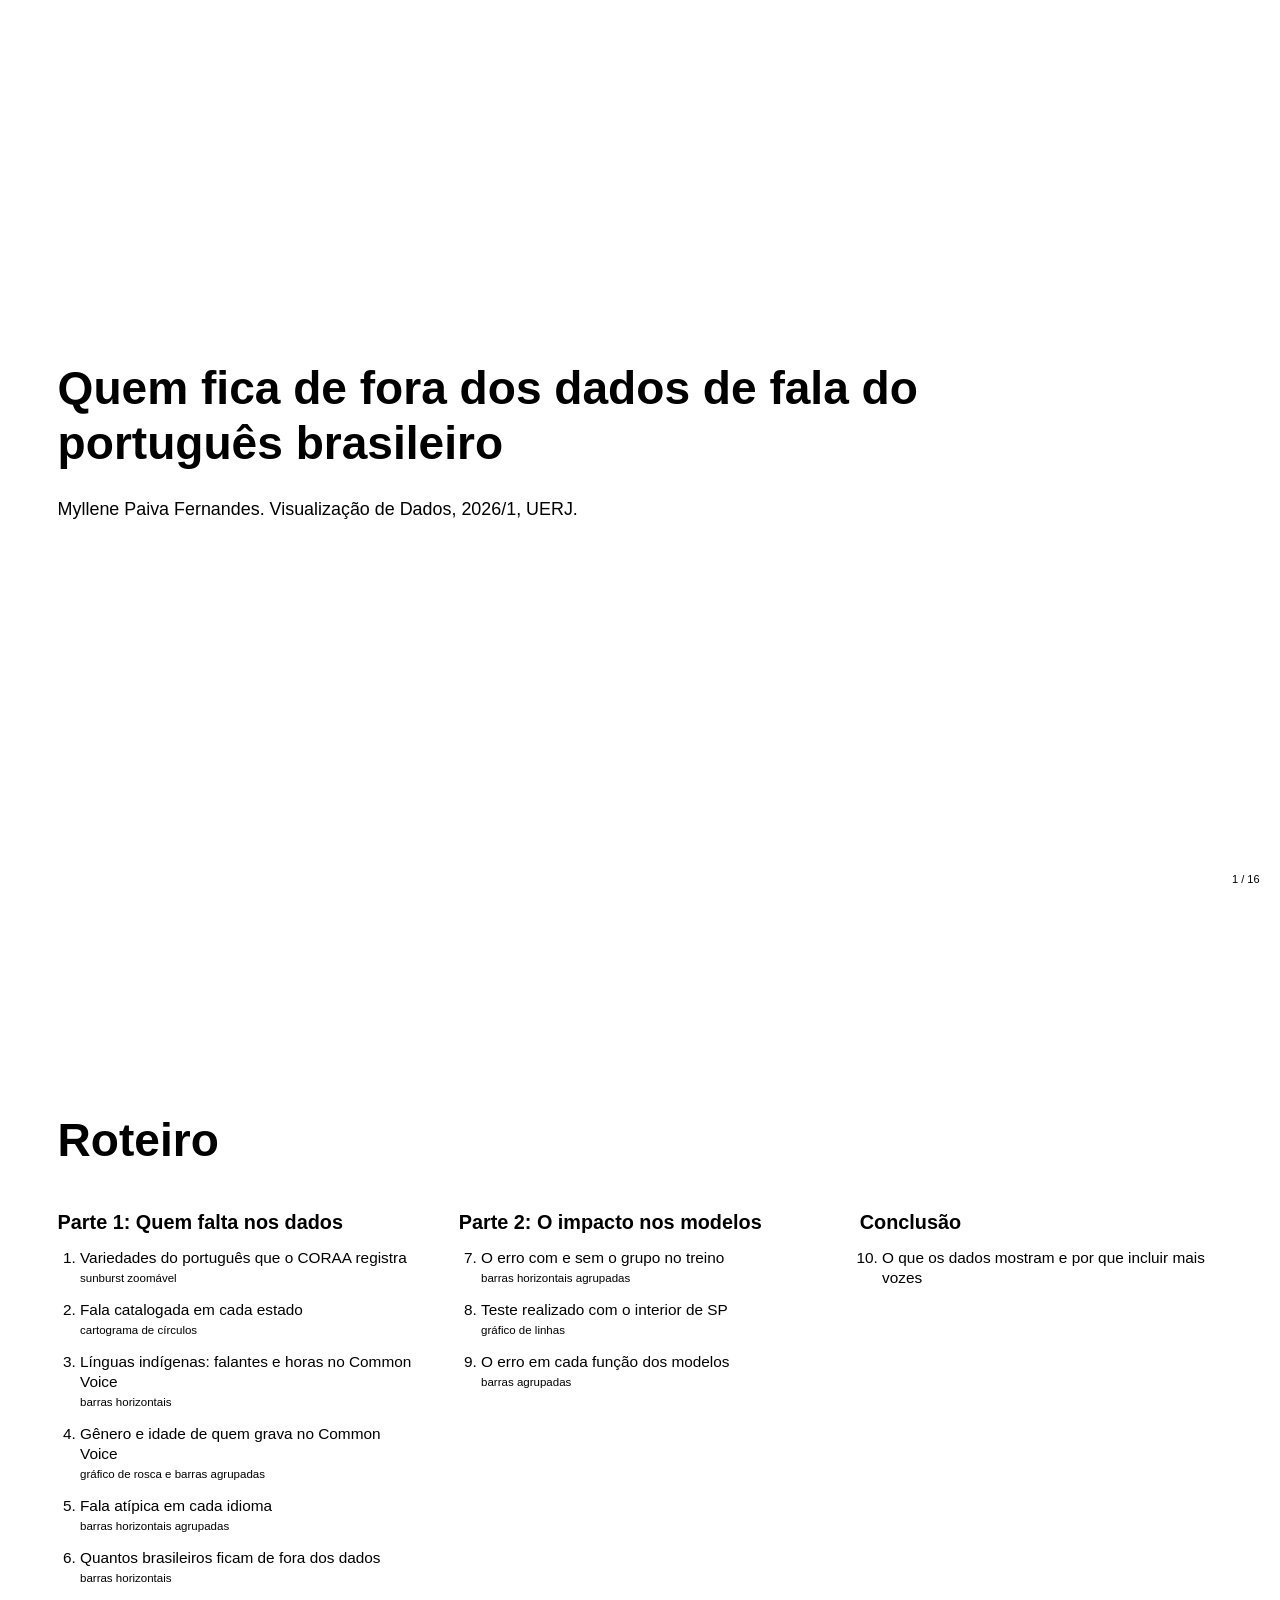
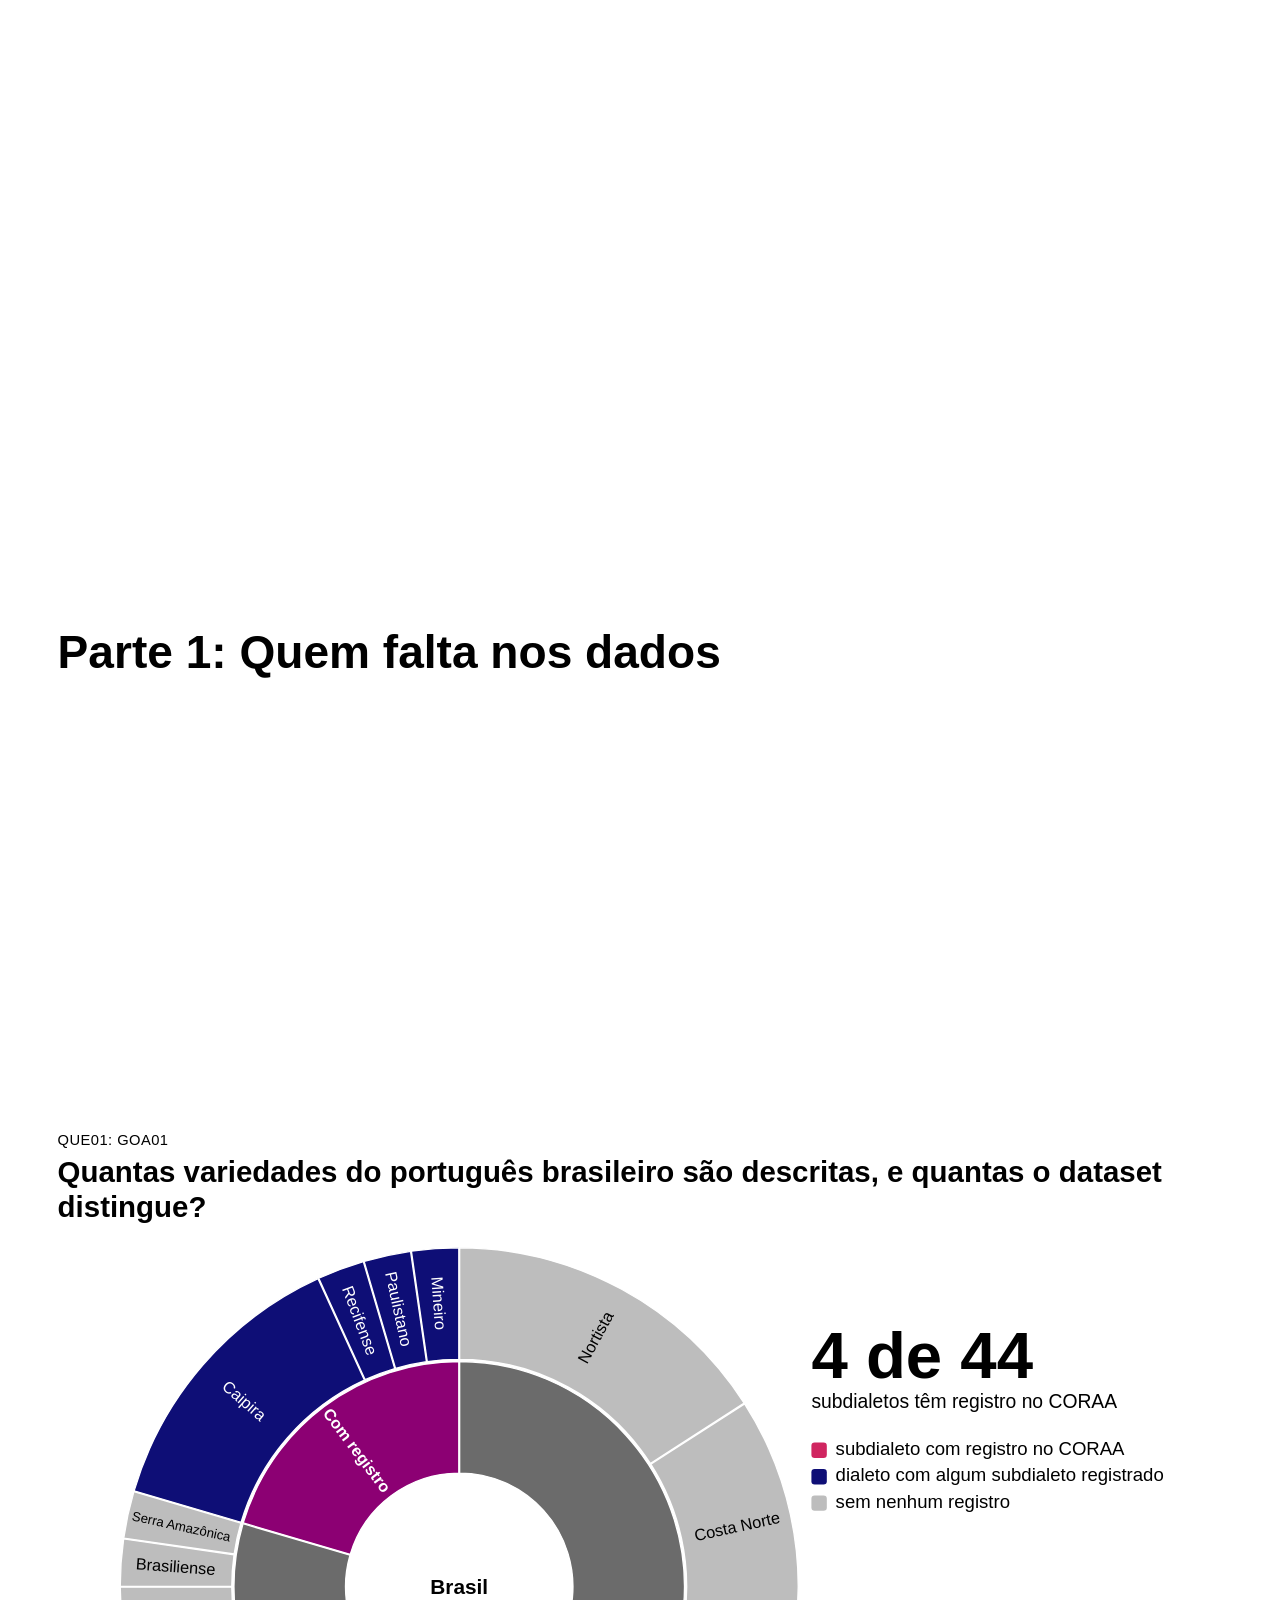
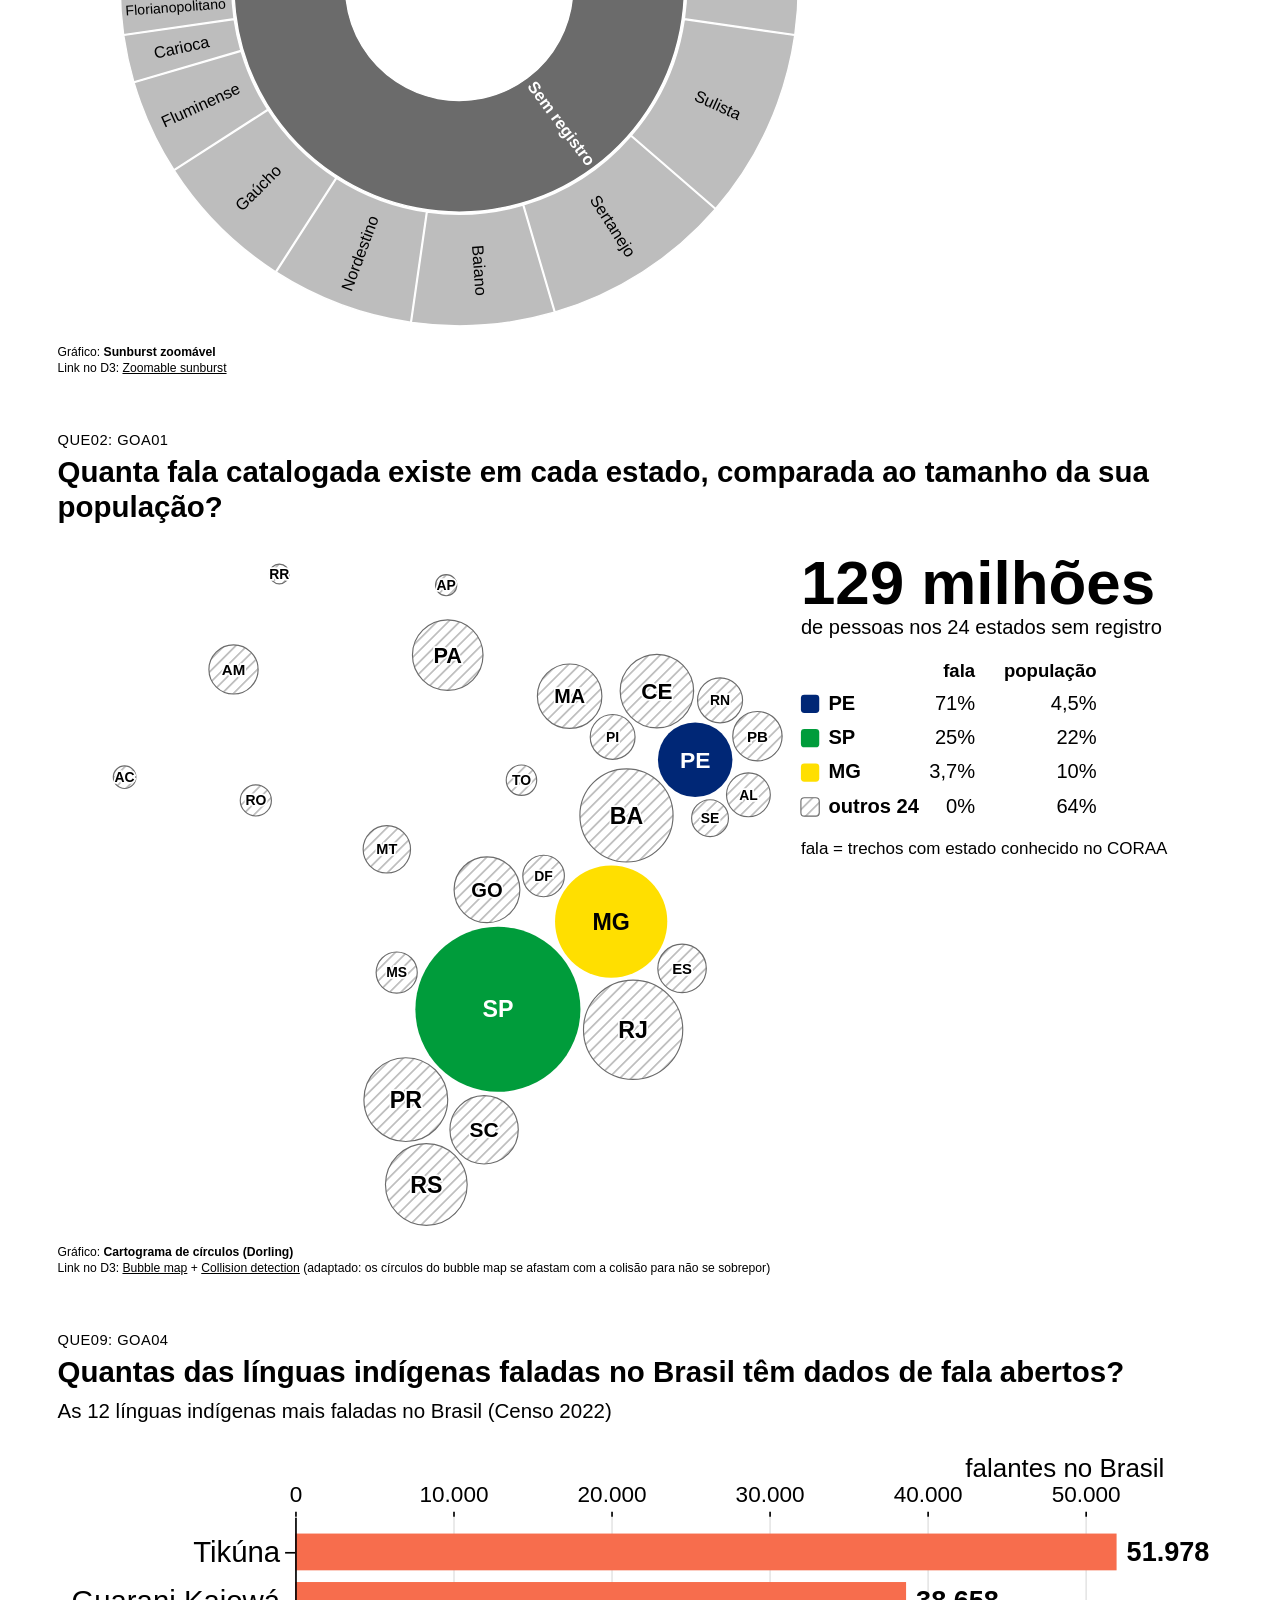
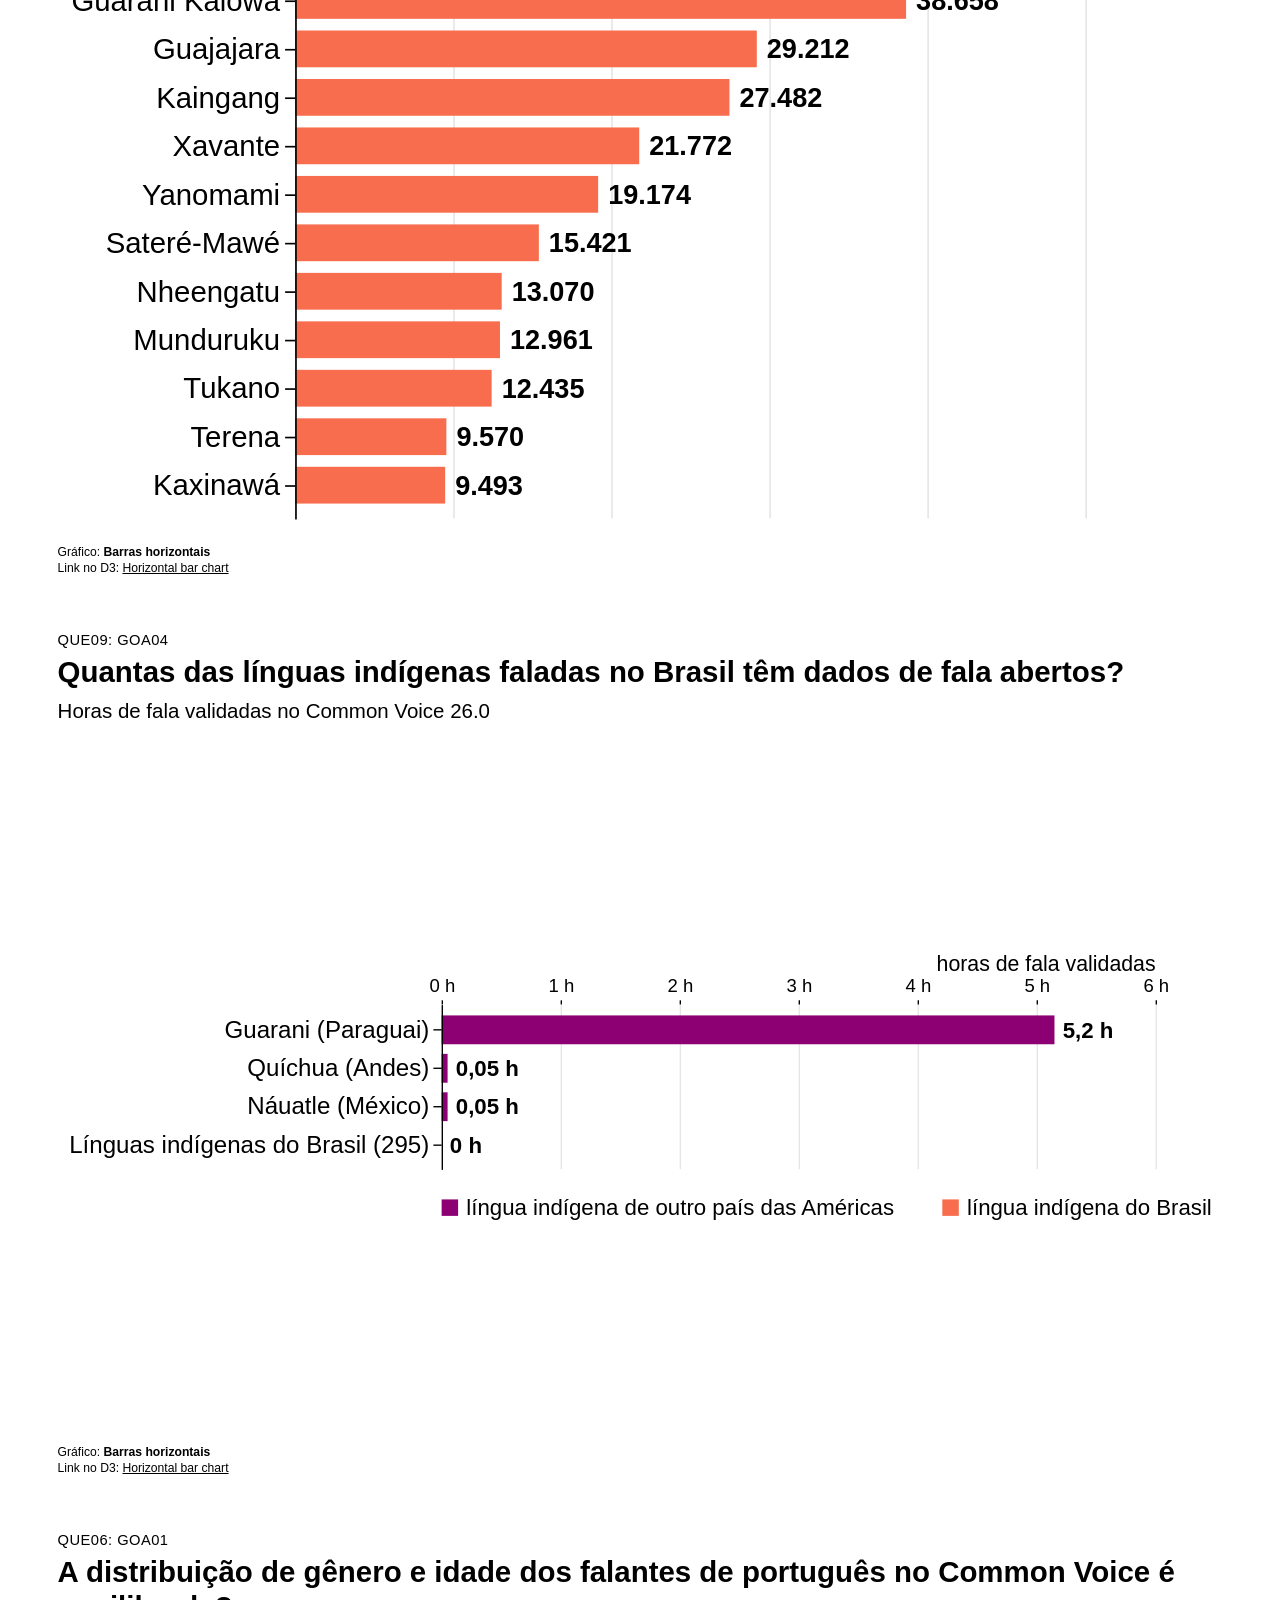
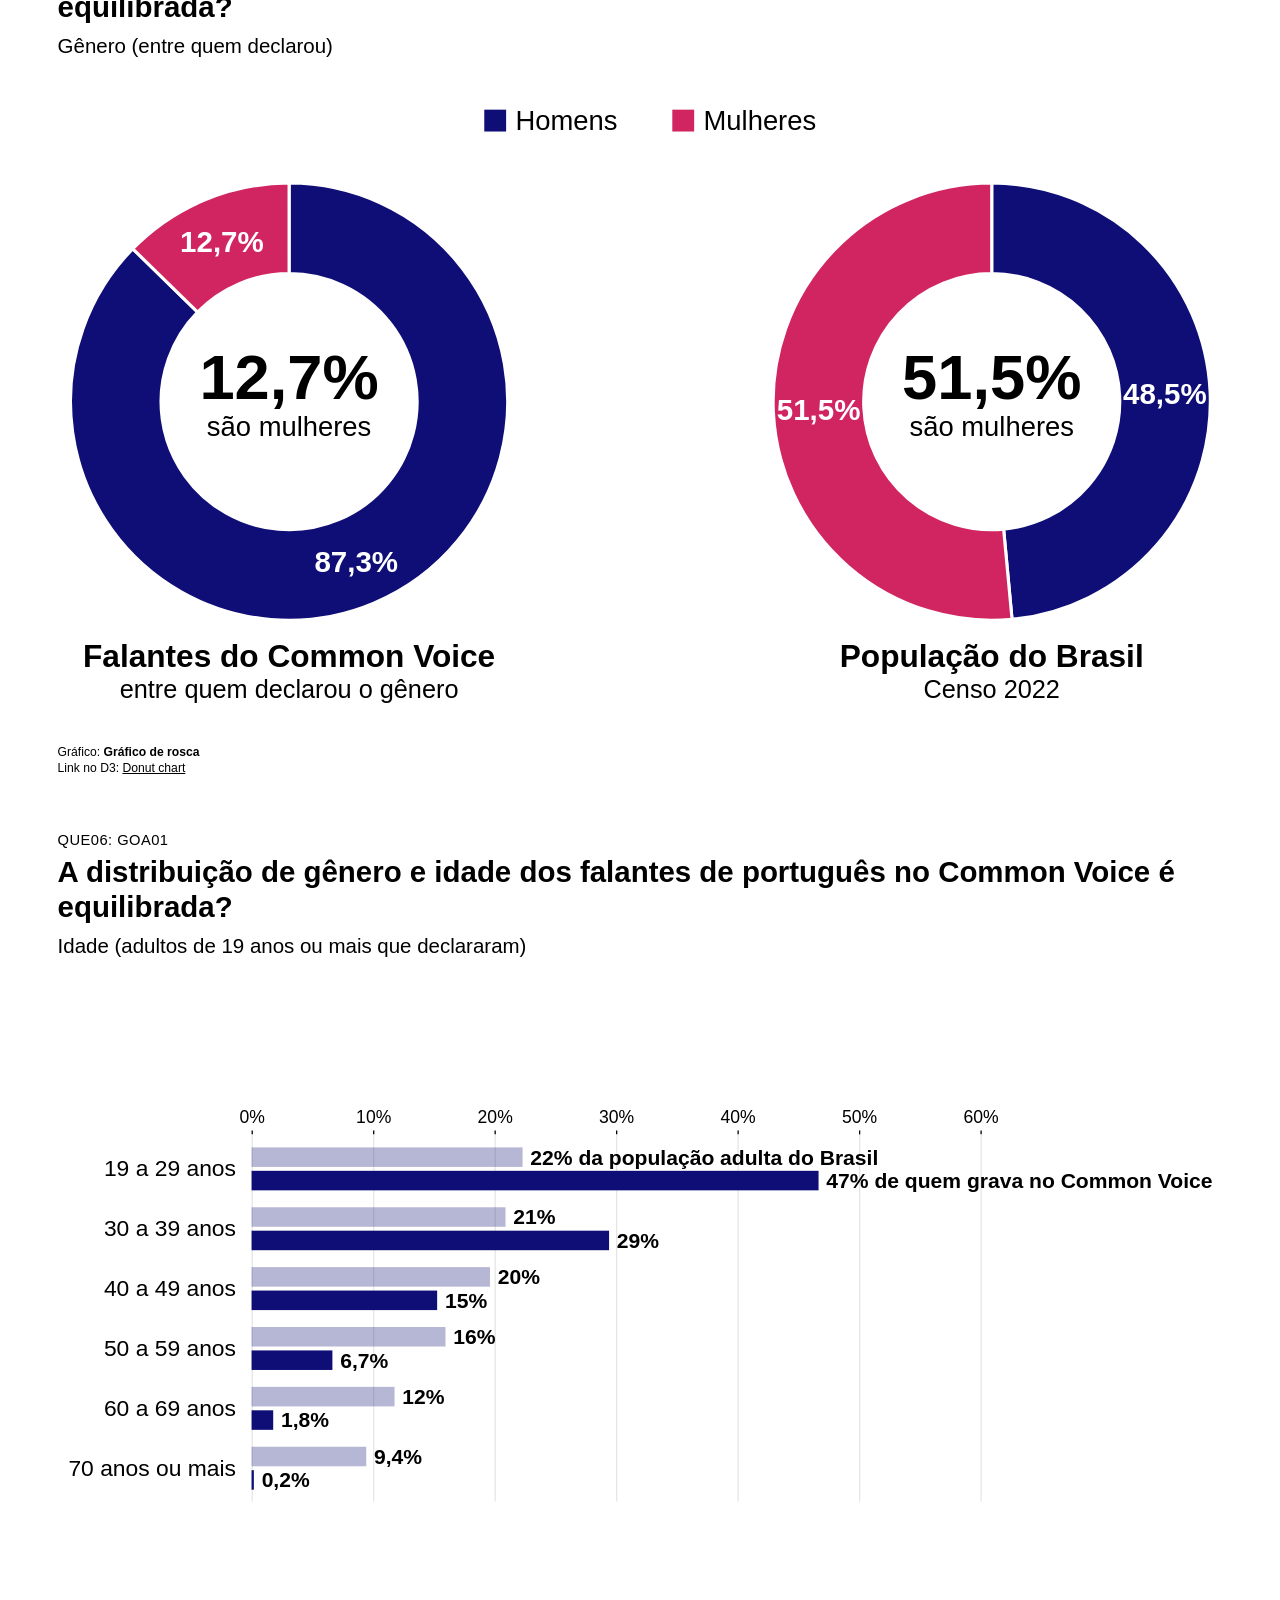
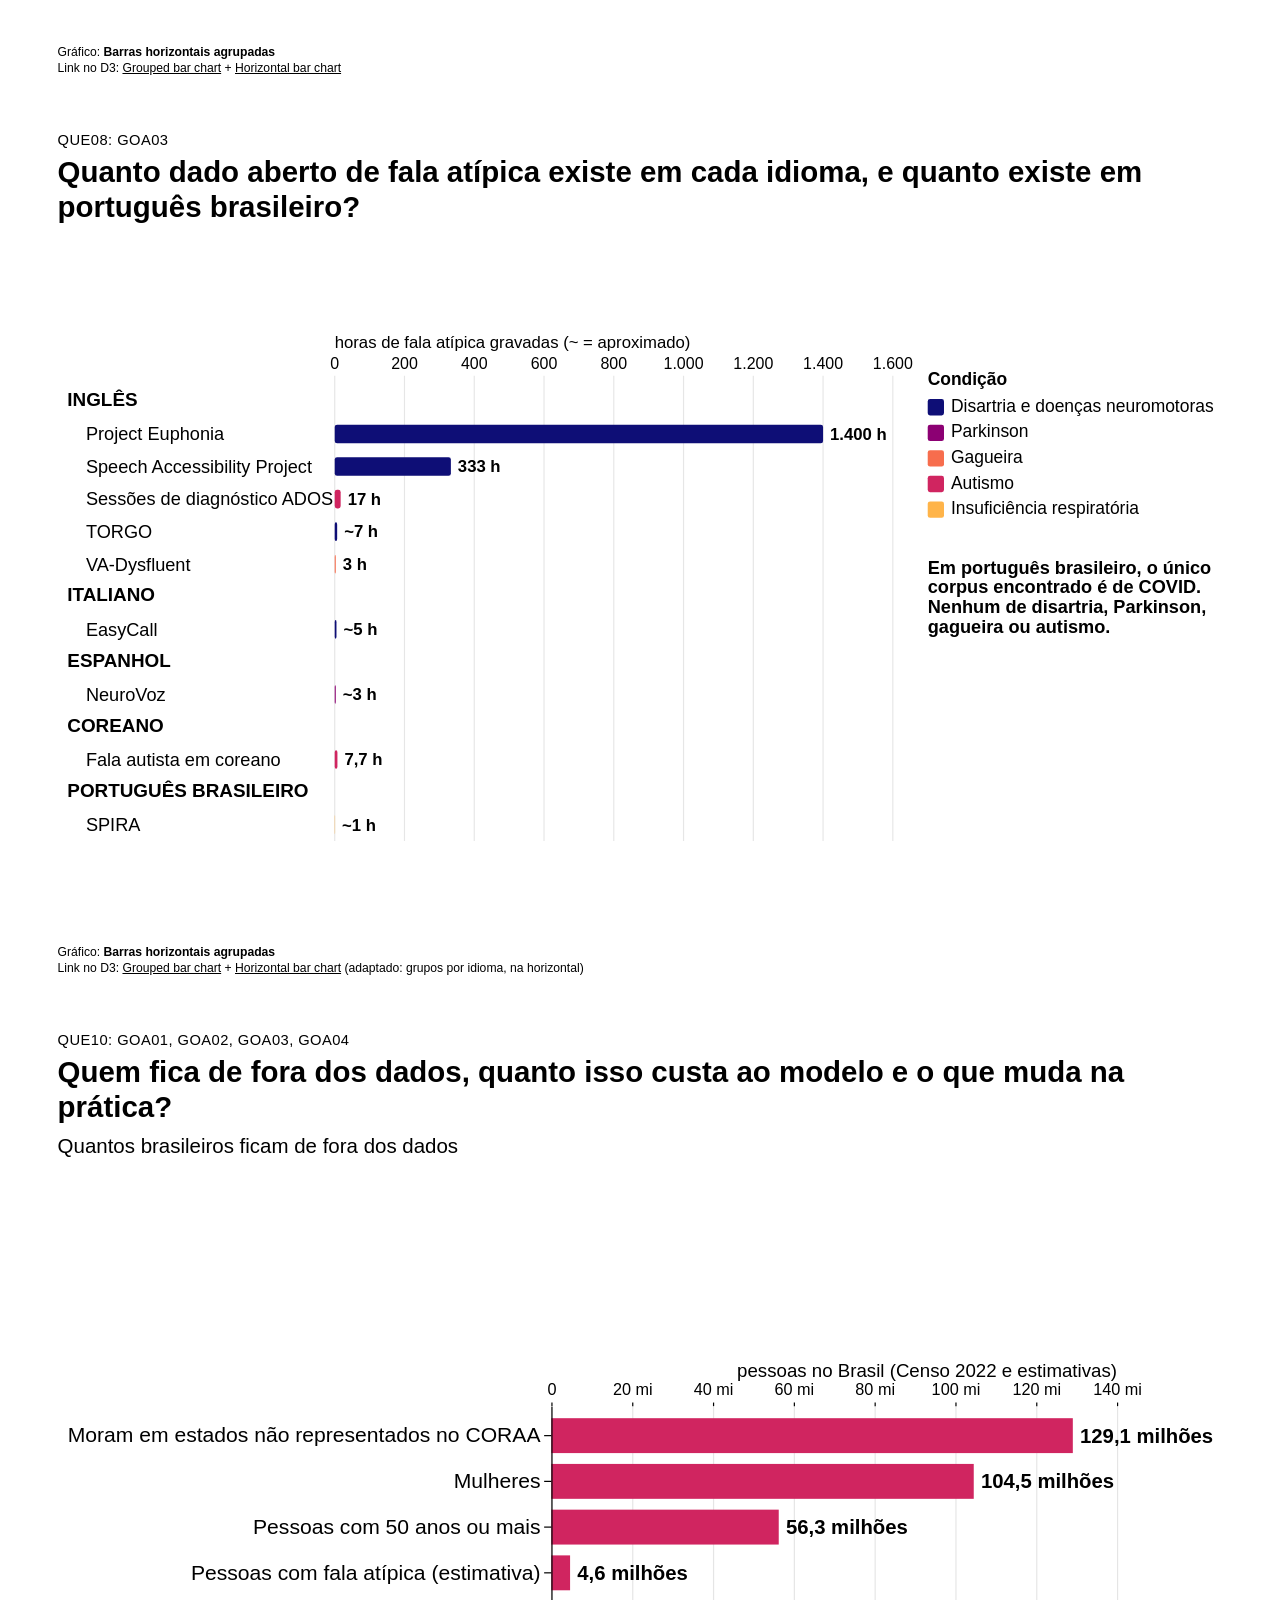
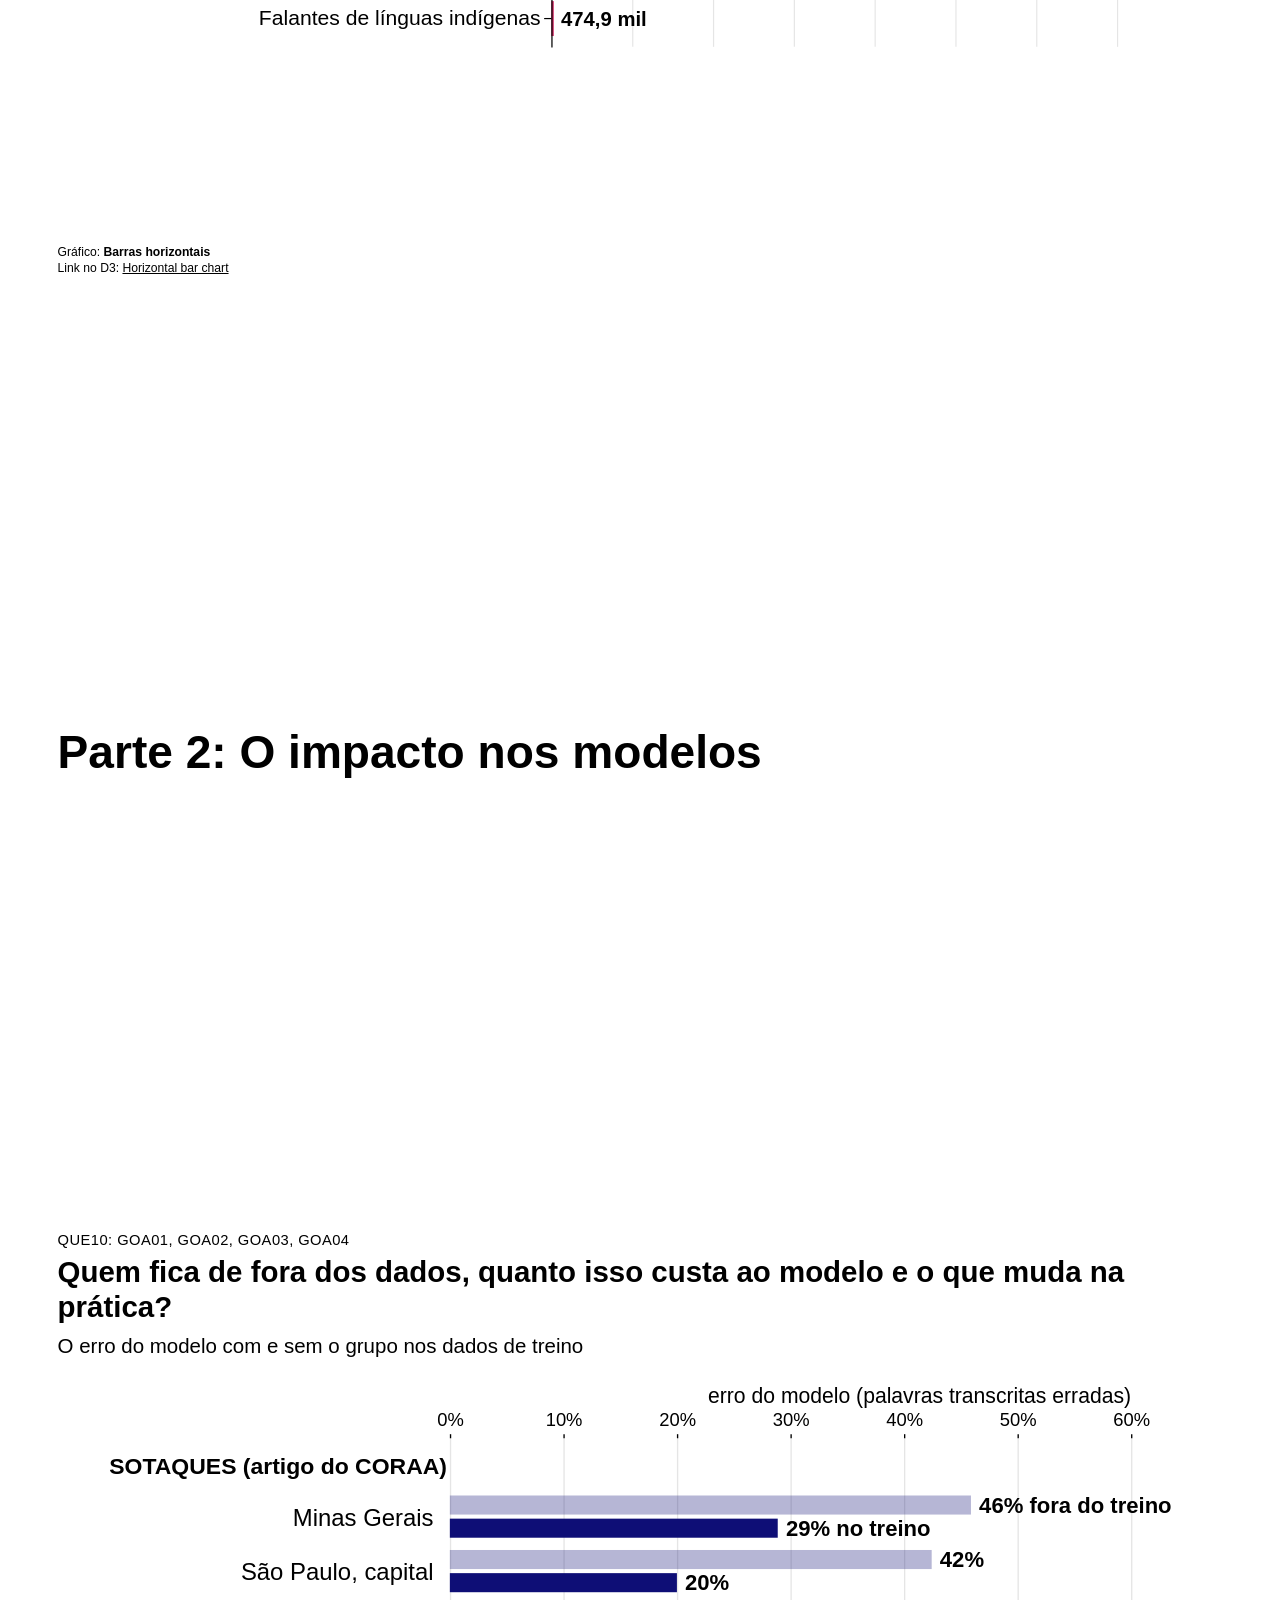
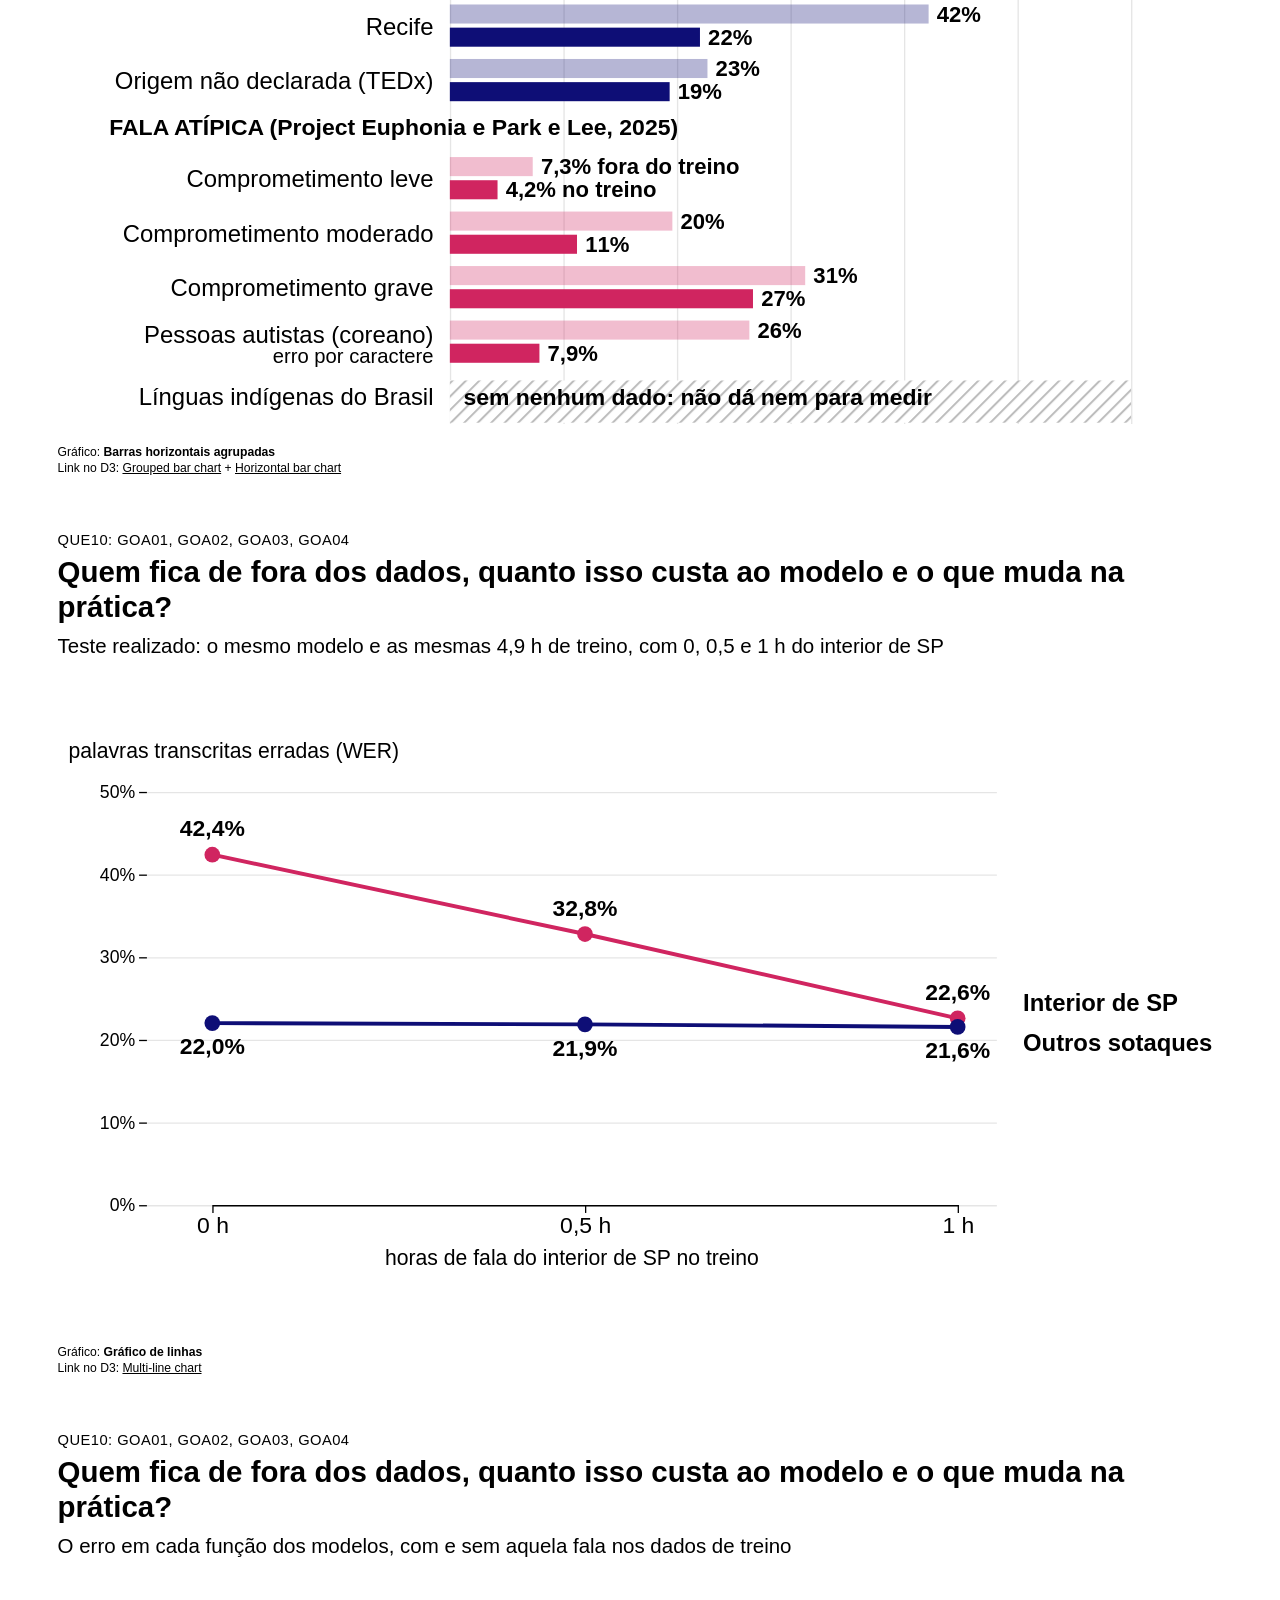
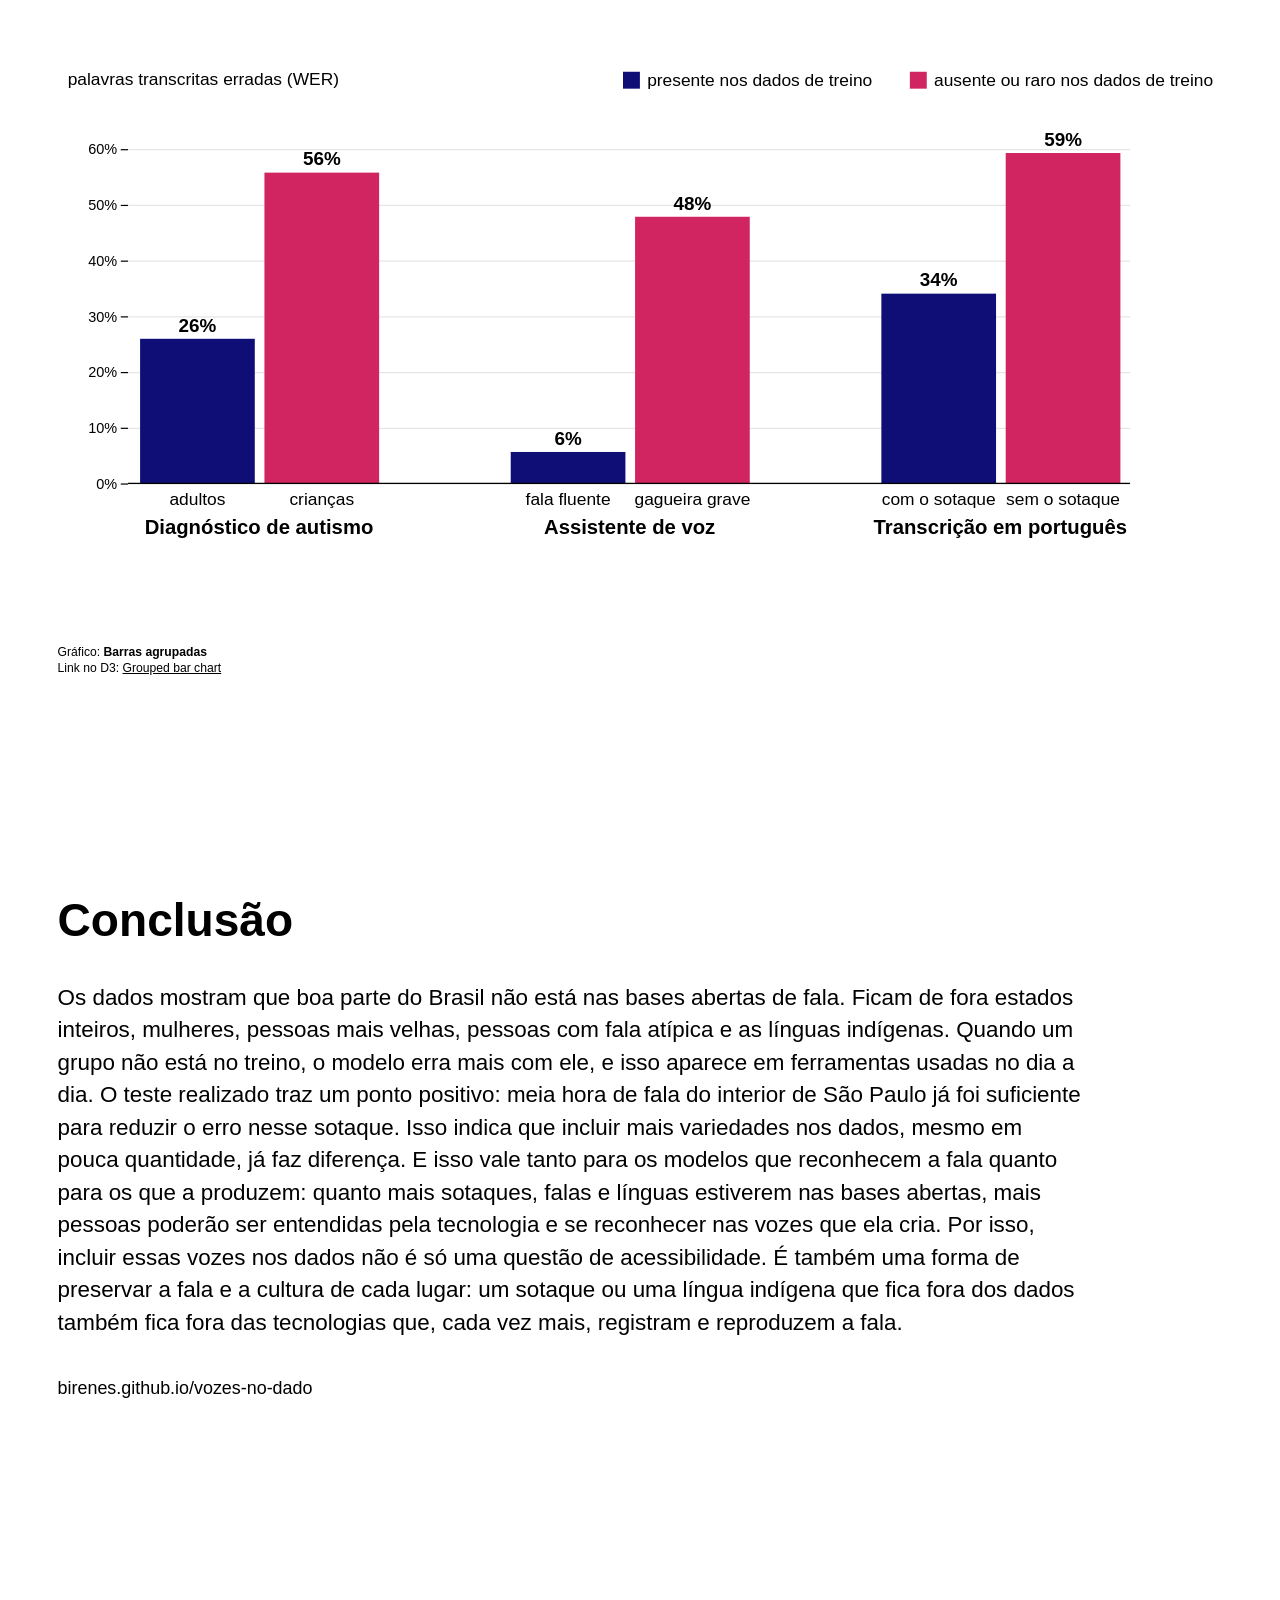
==== commit ae45ca60: "Tira o interior de SP do gráfico de erro com e sem treino Saem as duas linhas do interior de SP (a d" ====
--- a/apresentacao.html
+++ b/apresentacao.html
@@ -4,10 +4,10 @@
 <meta charset="utf-8">
 <meta name="viewport" content="width=device-width, initial-scale=1">
 <title>Apresentação: Quem fica de fora dos dados de fala do português brasileiro</title>
-<link rel="stylesheet" href="estilo.css?v=20261023n">
-<link rel="stylesheet" href="apresentacao.css?v=20261023n">
-<script src="lib/d3.min.js?v=20261023n"></script>
-<script src="lib/d3-sankey.min.js?v=20261023n"></script>
+<link rel="stylesheet" href="estilo.css?v=20261023o">
+<link rel="stylesheet" href="apresentacao.css?v=20261023o">
+<script src="lib/d3.min.js?v=20261023o"></script>
+<script src="lib/d3-sankey.min.js?v=20261023o"></script>
 </head>
 <body class="apresentacao">
 
@@ -221,21 +221,21 @@
 <div id="contador"></div>
 <div id="tooltip"></div>
 
-<script src="graficos/comum.js?v=20261023n"></script>
-<script src="graficos/q01-sunburst.js?v=20261023n"></script>
-<script src="graficos/q01b-sunburst-estatico.js?v=20261023n"></script>
-<script src="graficos/q02-estados.js?v=20261023n"></script>
-<script src="graficos/q03-halteres.js?v=20261023n"></script>
-<script src="graficos/q04-sankey.js?v=20261023n"></script>
-<script src="graficos/q04b-whisper.js?v=20261023n"></script>
-<script src="graficos/q05-barras-agrupadas.js?v=20261023n"></script>
-<script src="graficos/q07-fala-atipica.js?v=20261023n"></script>
-<script src="graficos/q08-barras.js?v=20261023n"></script>
-<script src="graficos/q09-barras.js?v=20261023n"></script>
-<script src="graficos/q10-conclusao.js?v=20261023n"></script>
-<script src="graficos/q10-pares.js?v=20261023n"></script>
-<script src="graficos/q02-q06-pares.js?v=20261023n"></script>
-<script src="graficos/q06-q10-rosca-linhas.js?v=20261023n"></script>
+<script src="graficos/comum.js?v=20261023o"></script>
+<script src="graficos/q01-sunburst.js?v=20261023o"></script>
+<script src="graficos/q01b-sunburst-estatico.js?v=20261023o"></script>
+<script src="graficos/q02-estados.js?v=20261023o"></script>
+<script src="graficos/q03-halteres.js?v=20261023o"></script>
+<script src="graficos/q04-sankey.js?v=20261023o"></script>
+<script src="graficos/q04b-whisper.js?v=20261023o"></script>
+<script src="graficos/q05-barras-agrupadas.js?v=20261023o"></script>
+<script src="graficos/q07-fala-atipica.js?v=20261023o"></script>
+<script src="graficos/q08-barras.js?v=20261023o"></script>
+<script src="graficos/q09-barras.js?v=20261023o"></script>
+<script src="graficos/q10-conclusao.js?v=20261023o"></script>
+<script src="graficos/q10-pares.js?v=20261023o"></script>
+<script src="graficos/q02-q06-pares.js?v=20261023o"></script>
+<script src="graficos/q06-q10-rosca-linhas.js?v=20261023o"></script>
 <script>
   // navegacao: setas, Page Up/Page Down (o passador de slides manda essas teclas) e espaco.
   // F liga e desliga a tela cheia. O numero do slide fica no endereco (#5), entao da para
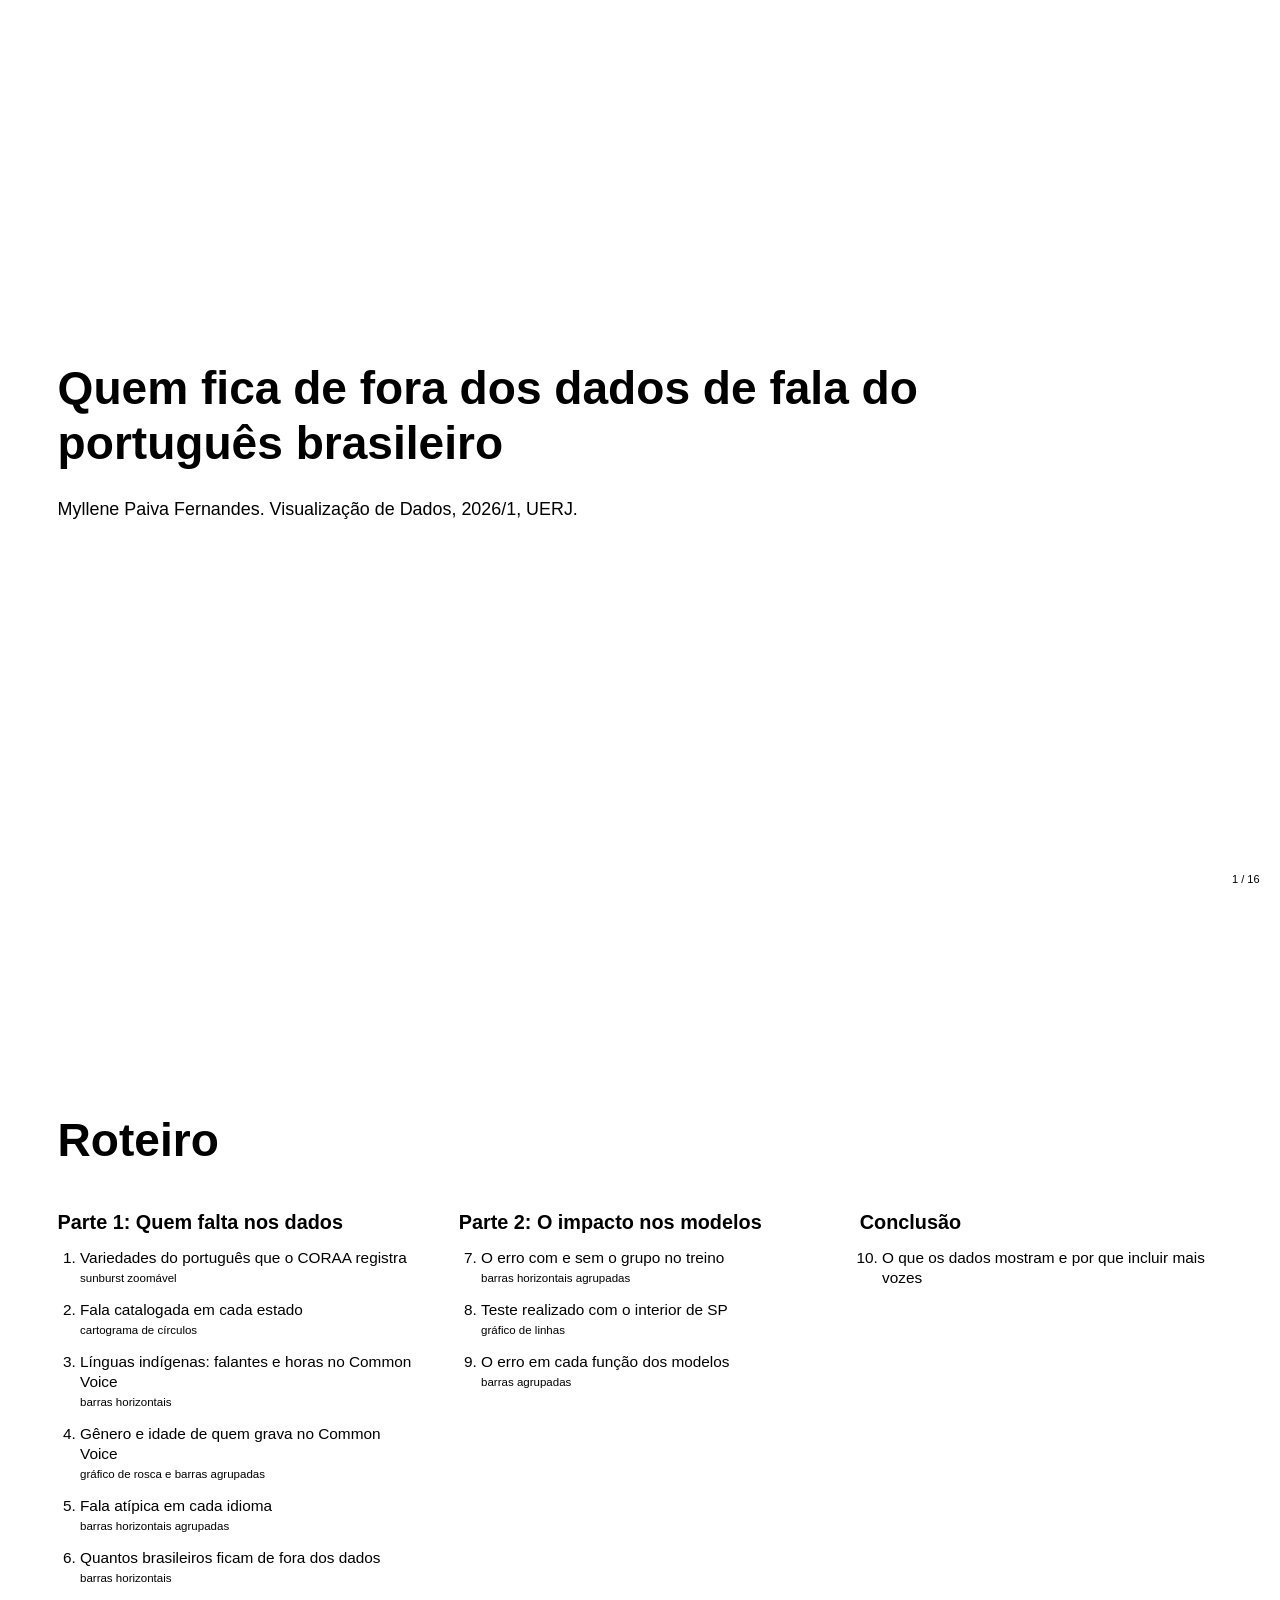
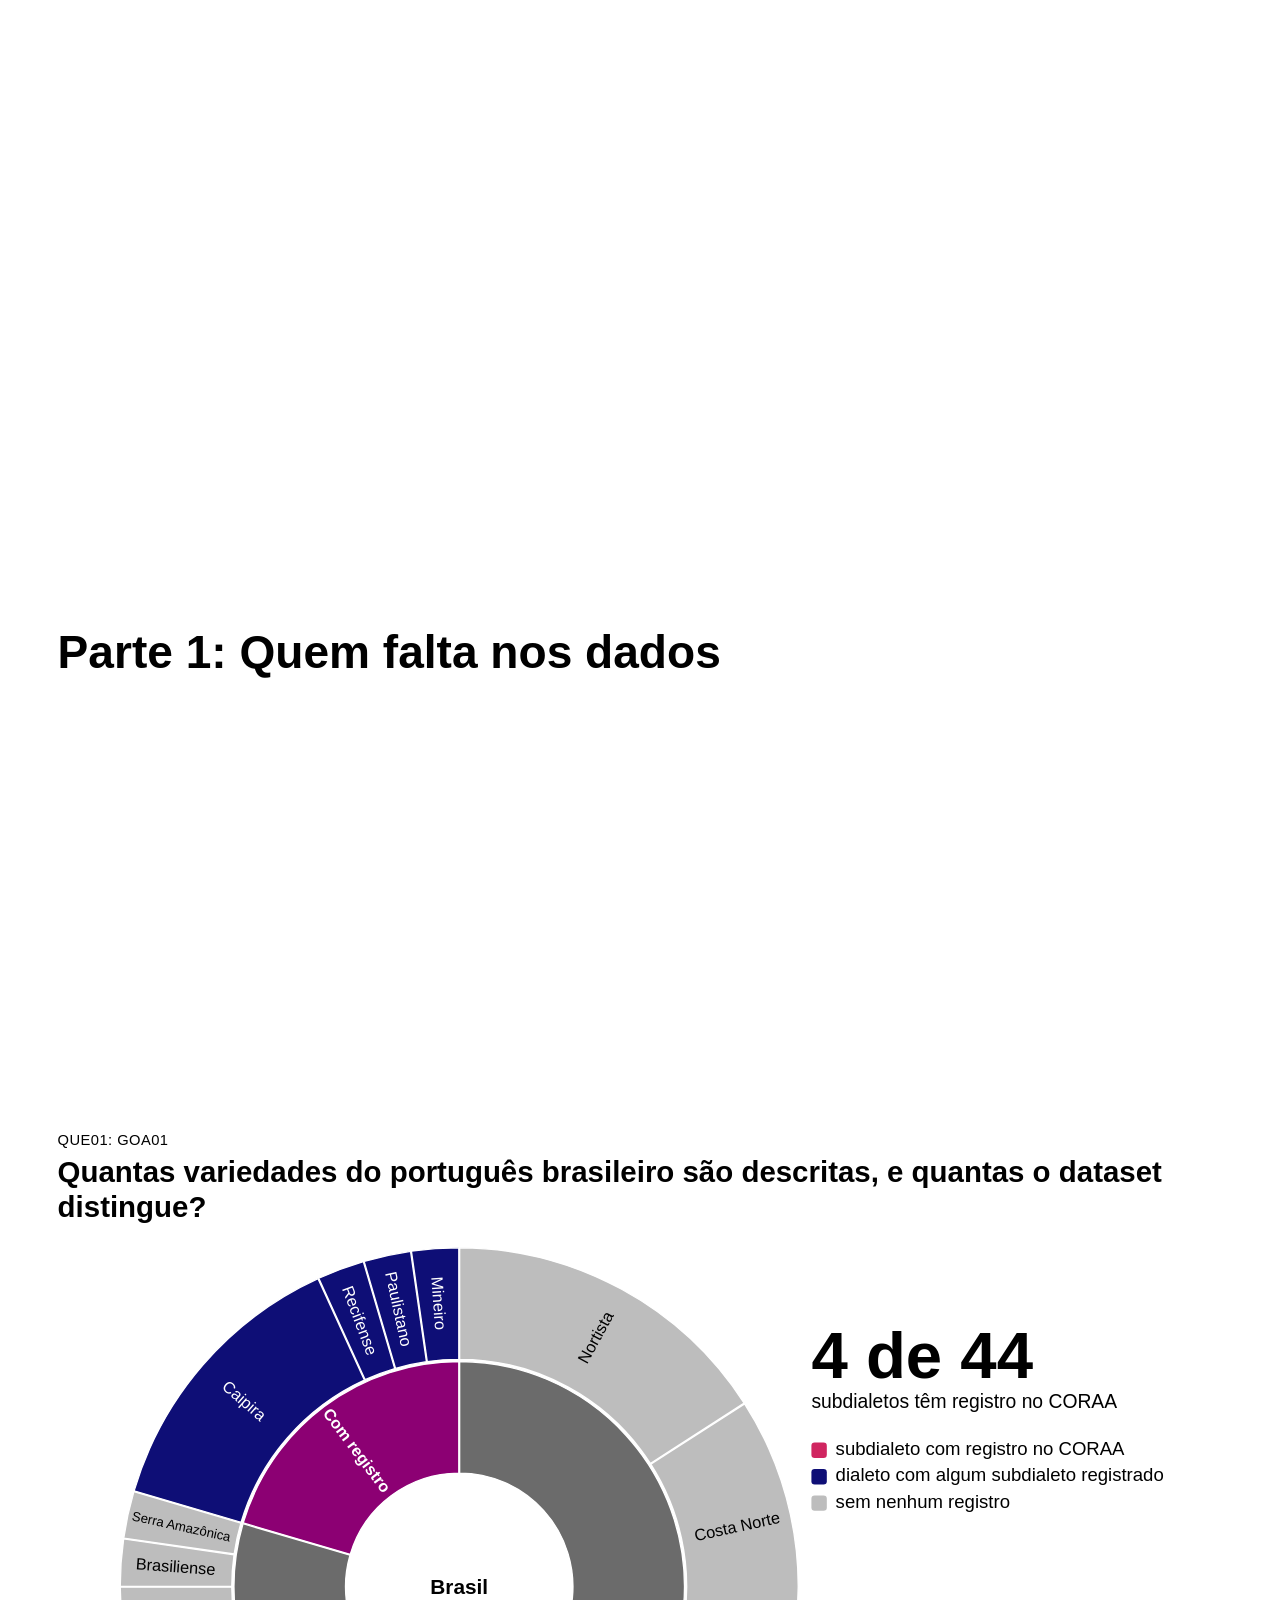
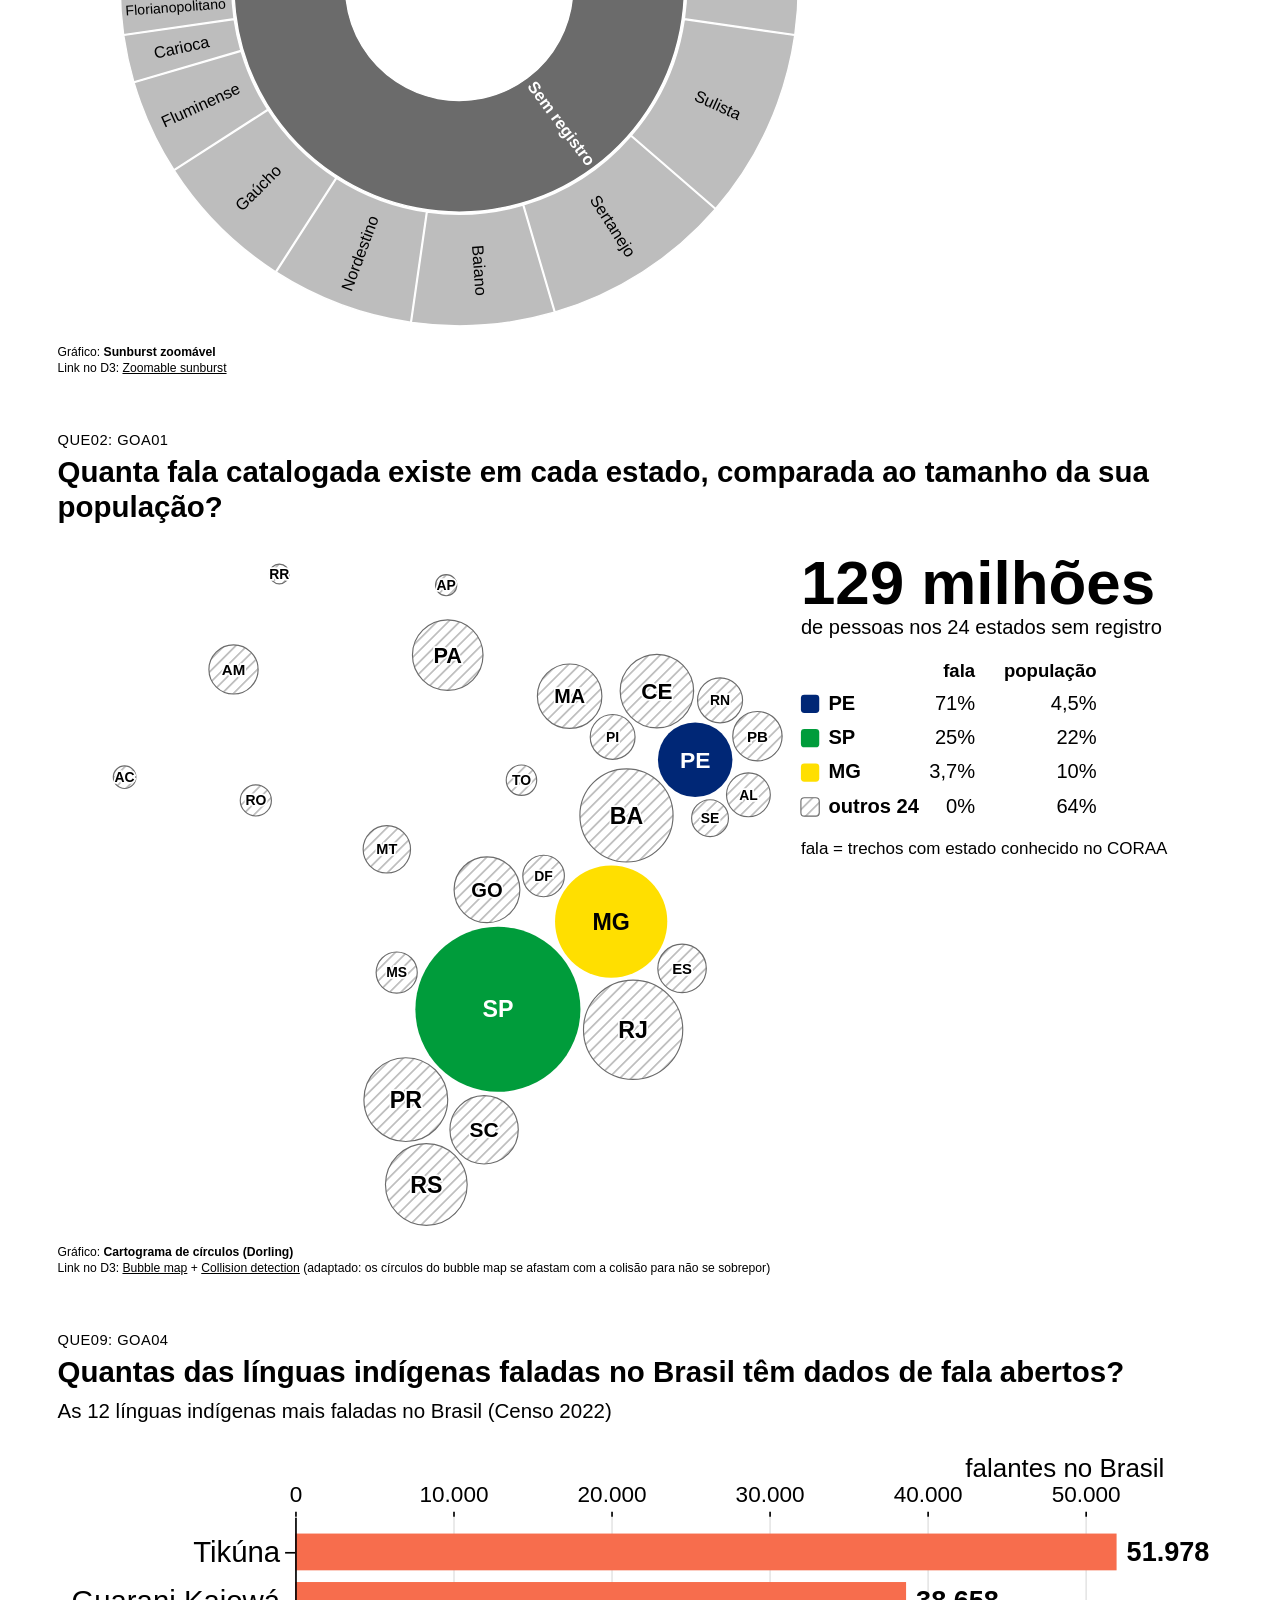
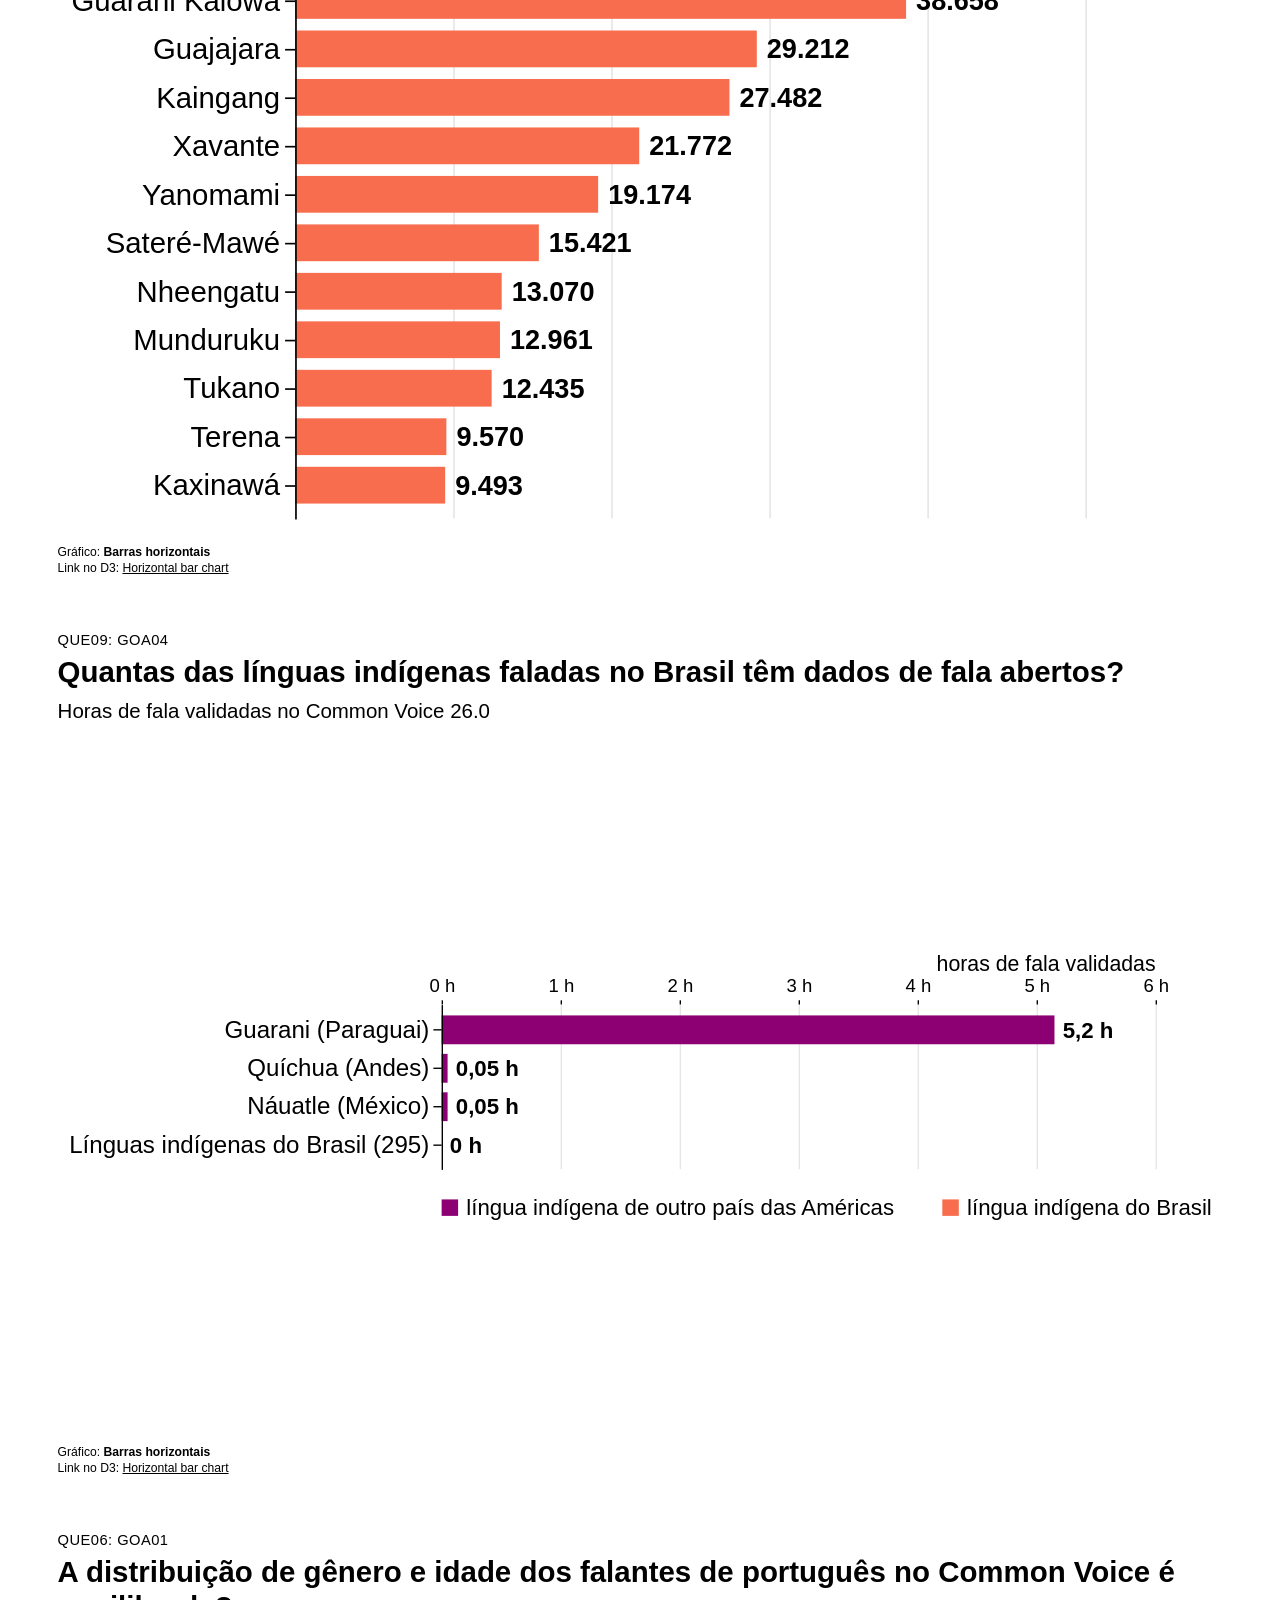
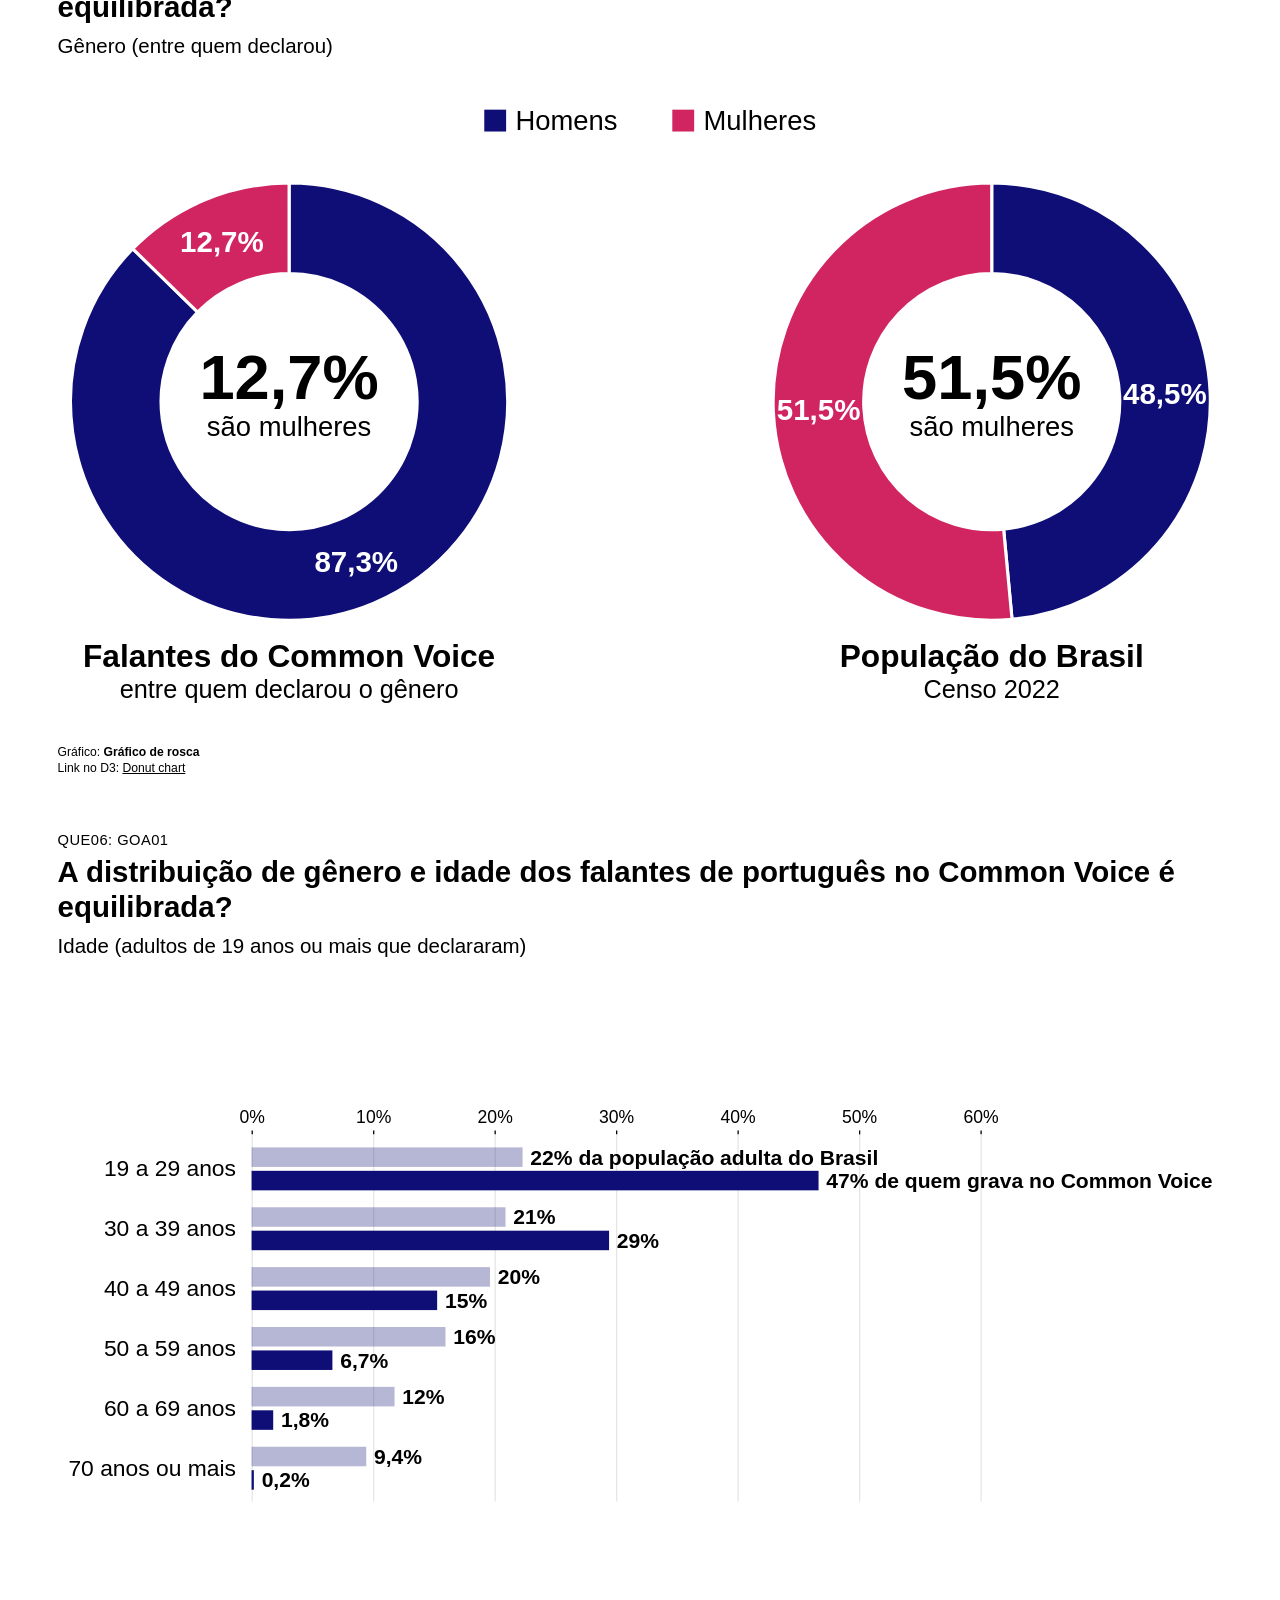
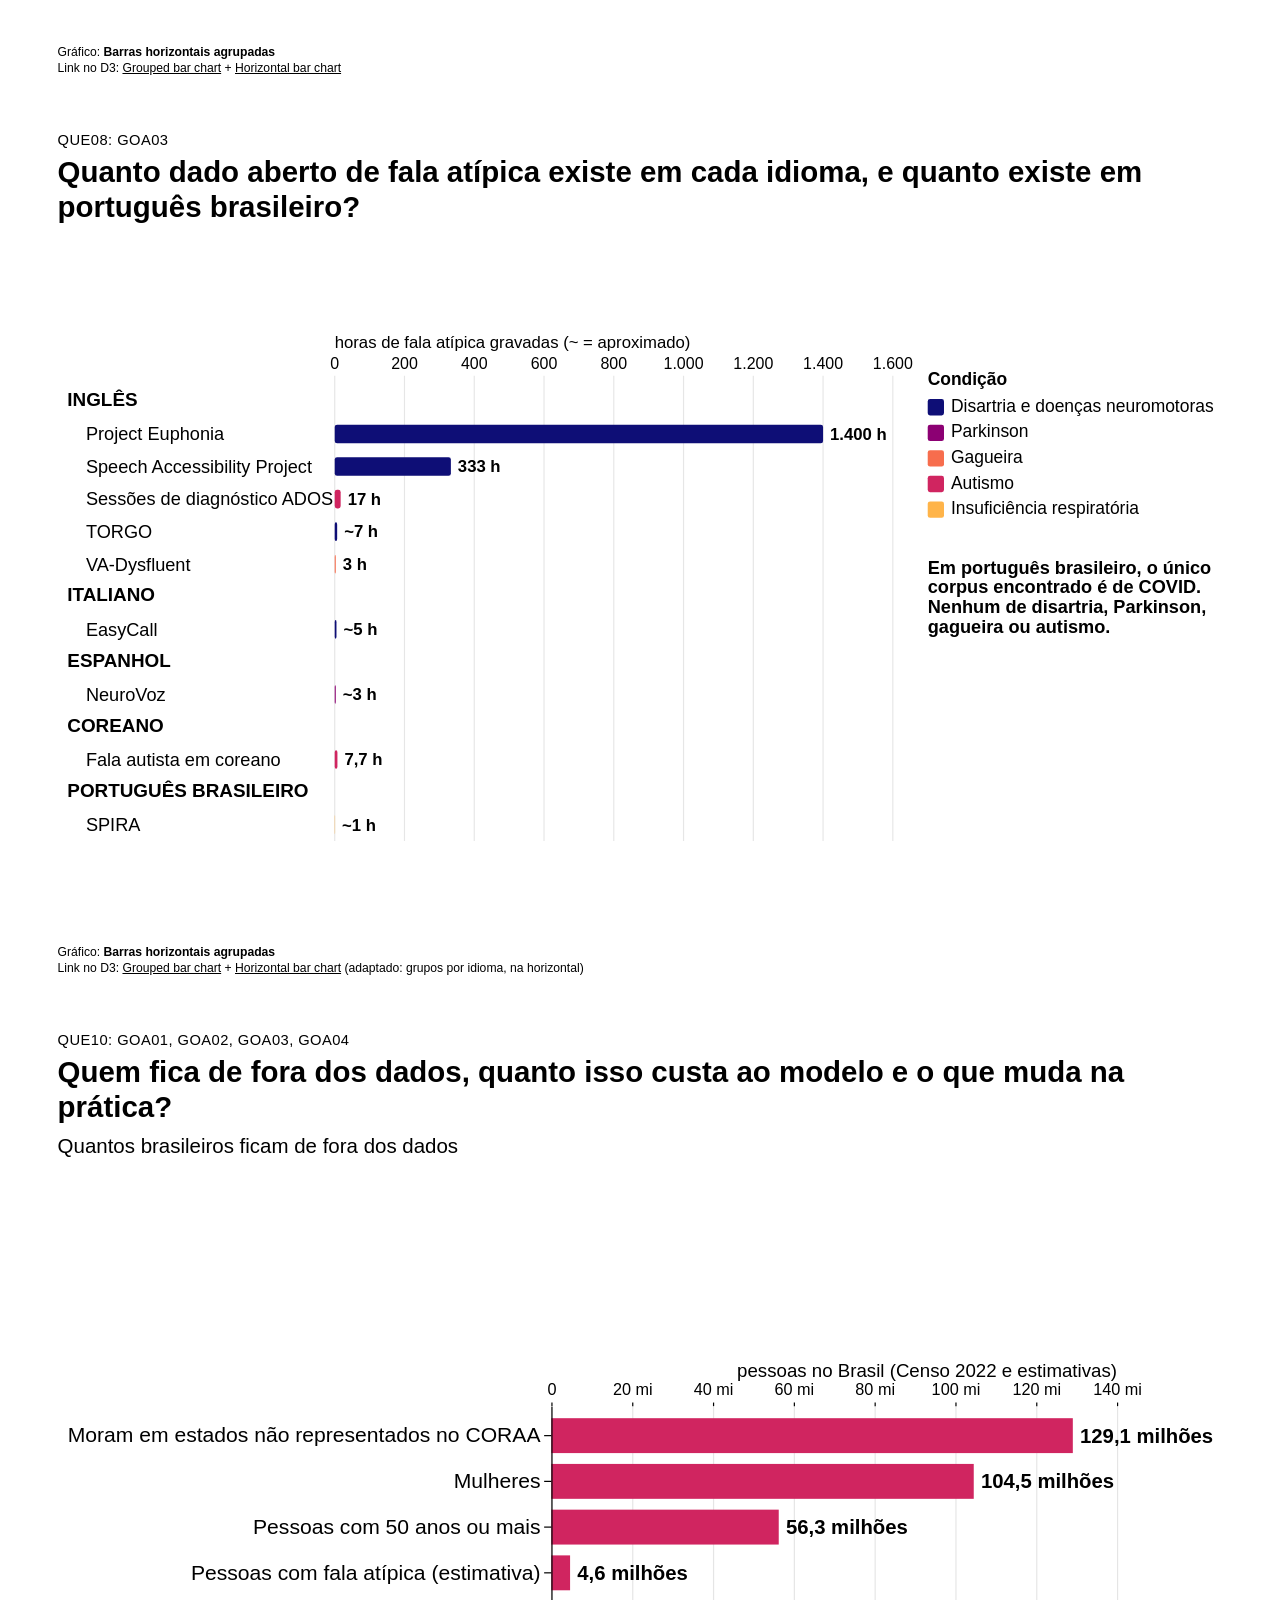
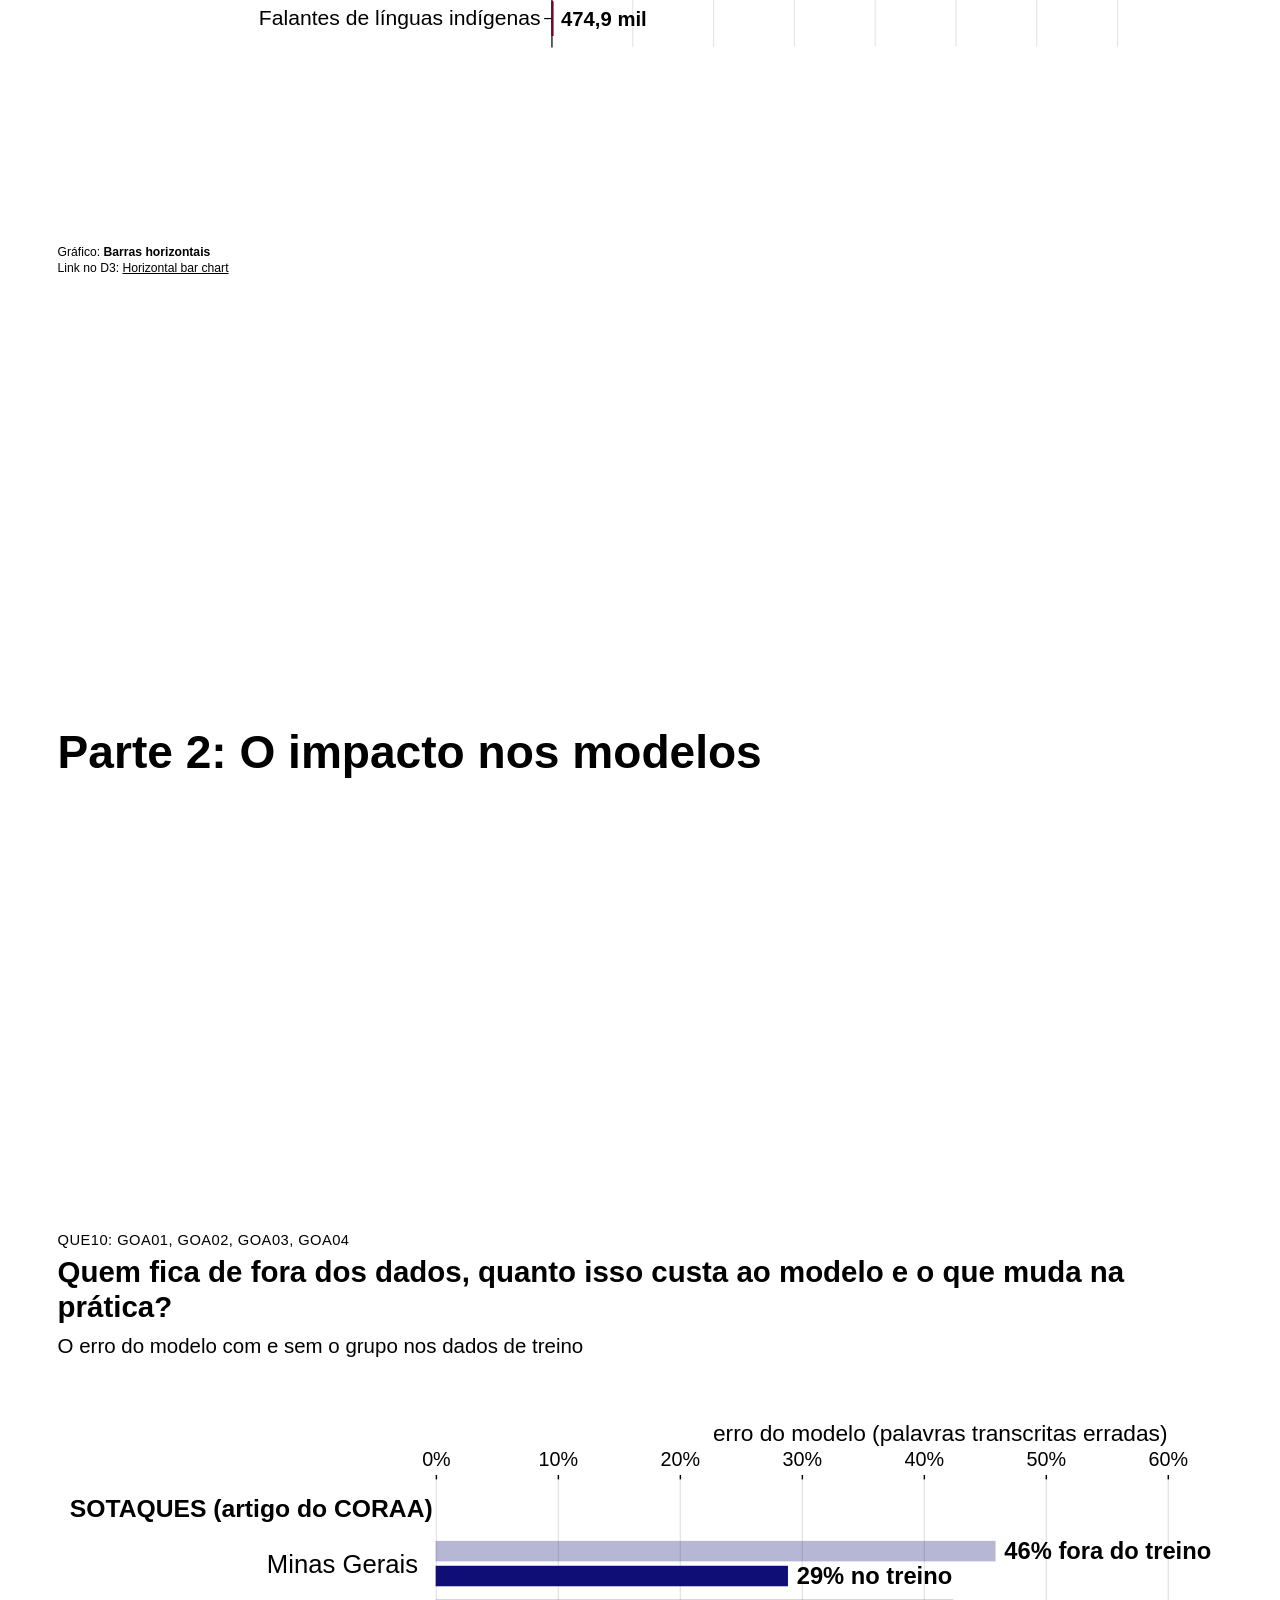
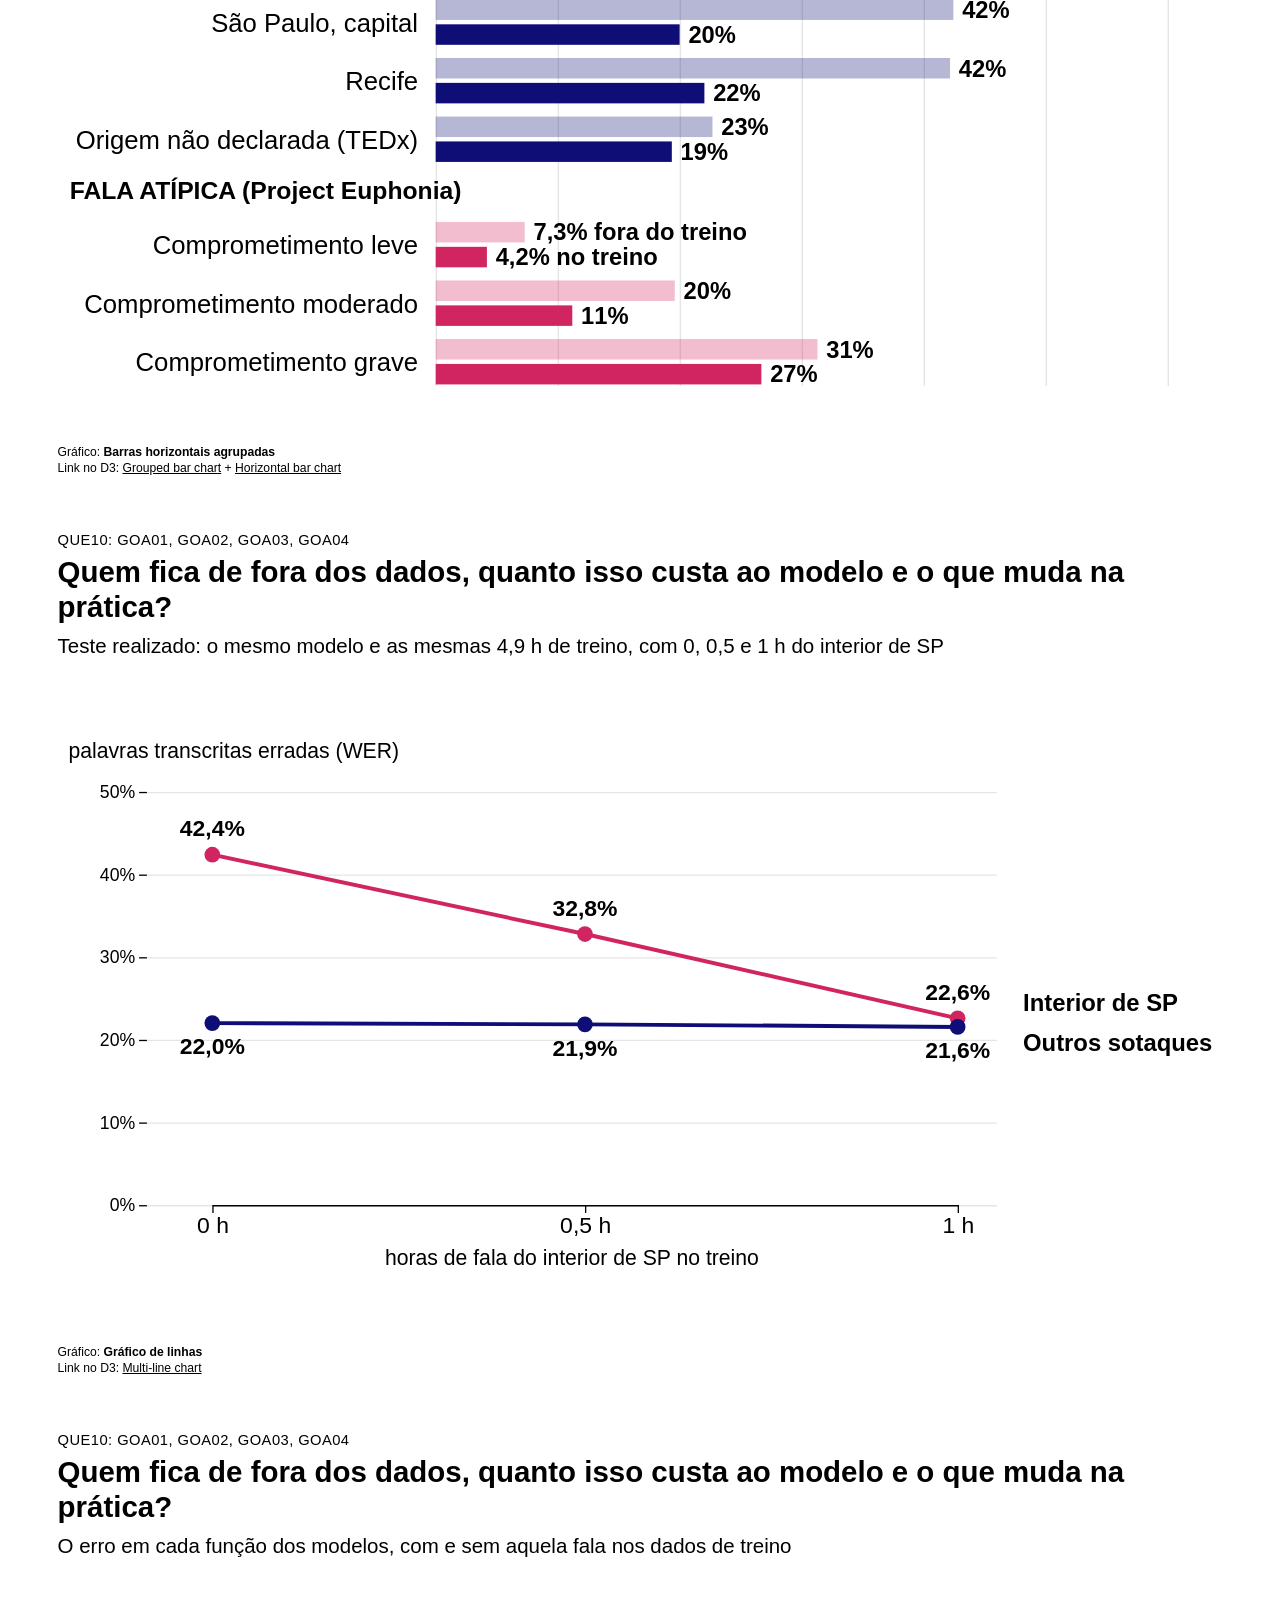
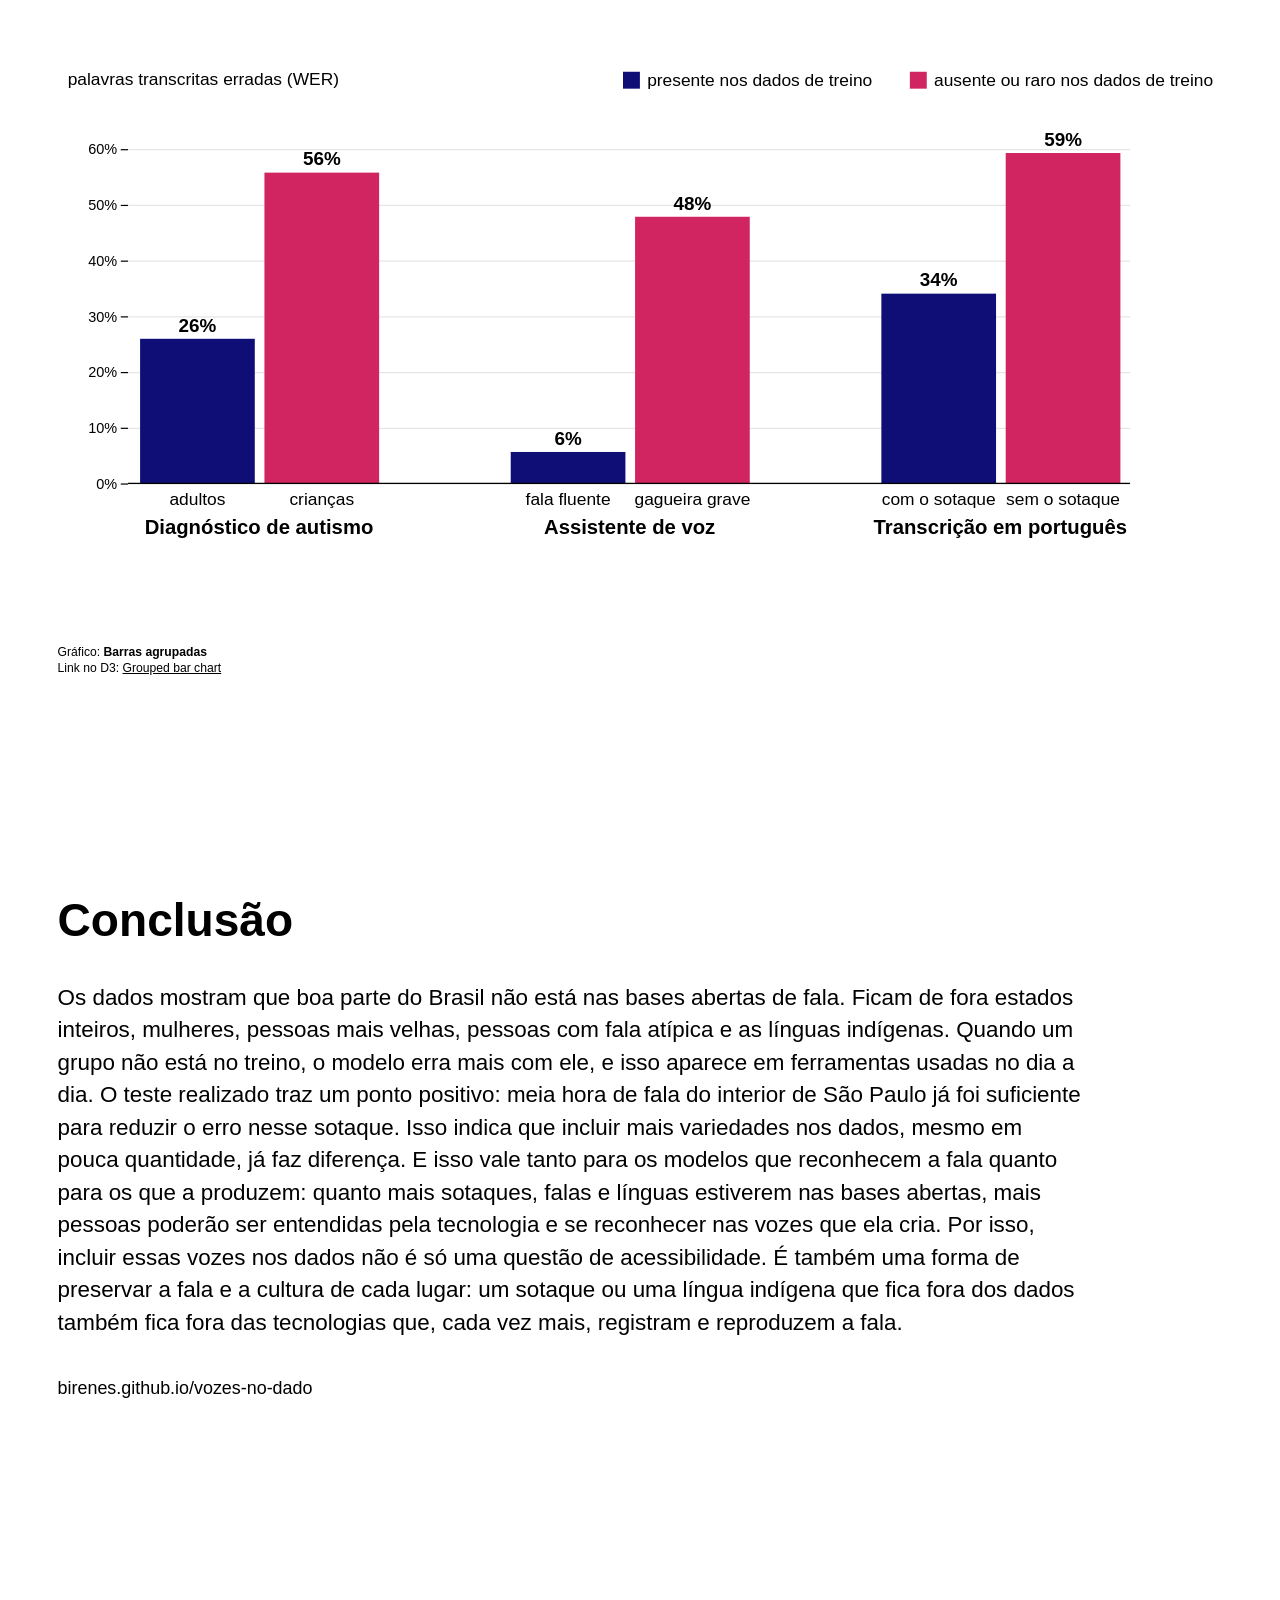
==== commit ca5bd95b: "Tira fala autista e línguas indígenas do gráfico de erro com e sem treino No gráfico de erro com e s" ====
--- a/apresentacao.html
+++ b/apresentacao.html
@@ -4,10 +4,10 @@
 <meta charset="utf-8">
 <meta name="viewport" content="width=device-width, initial-scale=1">
 <title>Apresentação: Quem fica de fora dos dados de fala do português brasileiro</title>
-<link rel="stylesheet" href="estilo.css?v=20261023o">
-<link rel="stylesheet" href="apresentacao.css?v=20261023o">
-<script src="lib/d3.min.js?v=20261023o"></script>
-<script src="lib/d3-sankey.min.js?v=20261023o"></script>
+<link rel="stylesheet" href="estilo.css?v=20261023p">
+<link rel="stylesheet" href="apresentacao.css?v=20261023p">
+<script src="lib/d3.min.js?v=20261023p"></script>
+<script src="lib/d3-sankey.min.js?v=20261023p"></script>
 </head>
 <body class="apresentacao">
 
@@ -221,21 +221,21 @@
 <div id="contador"></div>
 <div id="tooltip"></div>
 
-<script src="graficos/comum.js?v=20261023o"></script>
-<script src="graficos/q01-sunburst.js?v=20261023o"></script>
-<script src="graficos/q01b-sunburst-estatico.js?v=20261023o"></script>
-<script src="graficos/q02-estados.js?v=20261023o"></script>
-<script src="graficos/q03-halteres.js?v=20261023o"></script>
-<script src="graficos/q04-sankey.js?v=20261023o"></script>
-<script src="graficos/q04b-whisper.js?v=20261023o"></script>
-<script src="graficos/q05-barras-agrupadas.js?v=20261023o"></script>
-<script src="graficos/q07-fala-atipica.js?v=20261023o"></script>
-<script src="graficos/q08-barras.js?v=20261023o"></script>
-<script src="graficos/q09-barras.js?v=20261023o"></script>
-<script src="graficos/q10-conclusao.js?v=20261023o"></script>
-<script src="graficos/q10-pares.js?v=20261023o"></script>
-<script src="graficos/q02-q06-pares.js?v=20261023o"></script>
-<script src="graficos/q06-q10-rosca-linhas.js?v=20261023o"></script>
+<script src="graficos/comum.js?v=20261023p"></script>
+<script src="graficos/q01-sunburst.js?v=20261023p"></script>
+<script src="graficos/q01b-sunburst-estatico.js?v=20261023p"></script>
+<script src="graficos/q02-estados.js?v=20261023p"></script>
+<script src="graficos/q03-halteres.js?v=20261023p"></script>
+<script src="graficos/q04-sankey.js?v=20261023p"></script>
+<script src="graficos/q04b-whisper.js?v=20261023p"></script>
+<script src="graficos/q05-barras-agrupadas.js?v=20261023p"></script>
+<script src="graficos/q07-fala-atipica.js?v=20261023p"></script>
+<script src="graficos/q08-barras.js?v=20261023p"></script>
+<script src="graficos/q09-barras.js?v=20261023p"></script>
+<script src="graficos/q10-conclusao.js?v=20261023p"></script>
+<script src="graficos/q10-pares.js?v=20261023p"></script>
+<script src="graficos/q02-q06-pares.js?v=20261023p"></script>
+<script src="graficos/q06-q10-rosca-linhas.js?v=20261023p"></script>
 <script>
   // navegacao: setas, Page Up/Page Down (o passador de slides manda essas teclas) e espaco.
   // F liga e desliga a tela cheia. O numero do slide fica no endereco (#5), entao da para
